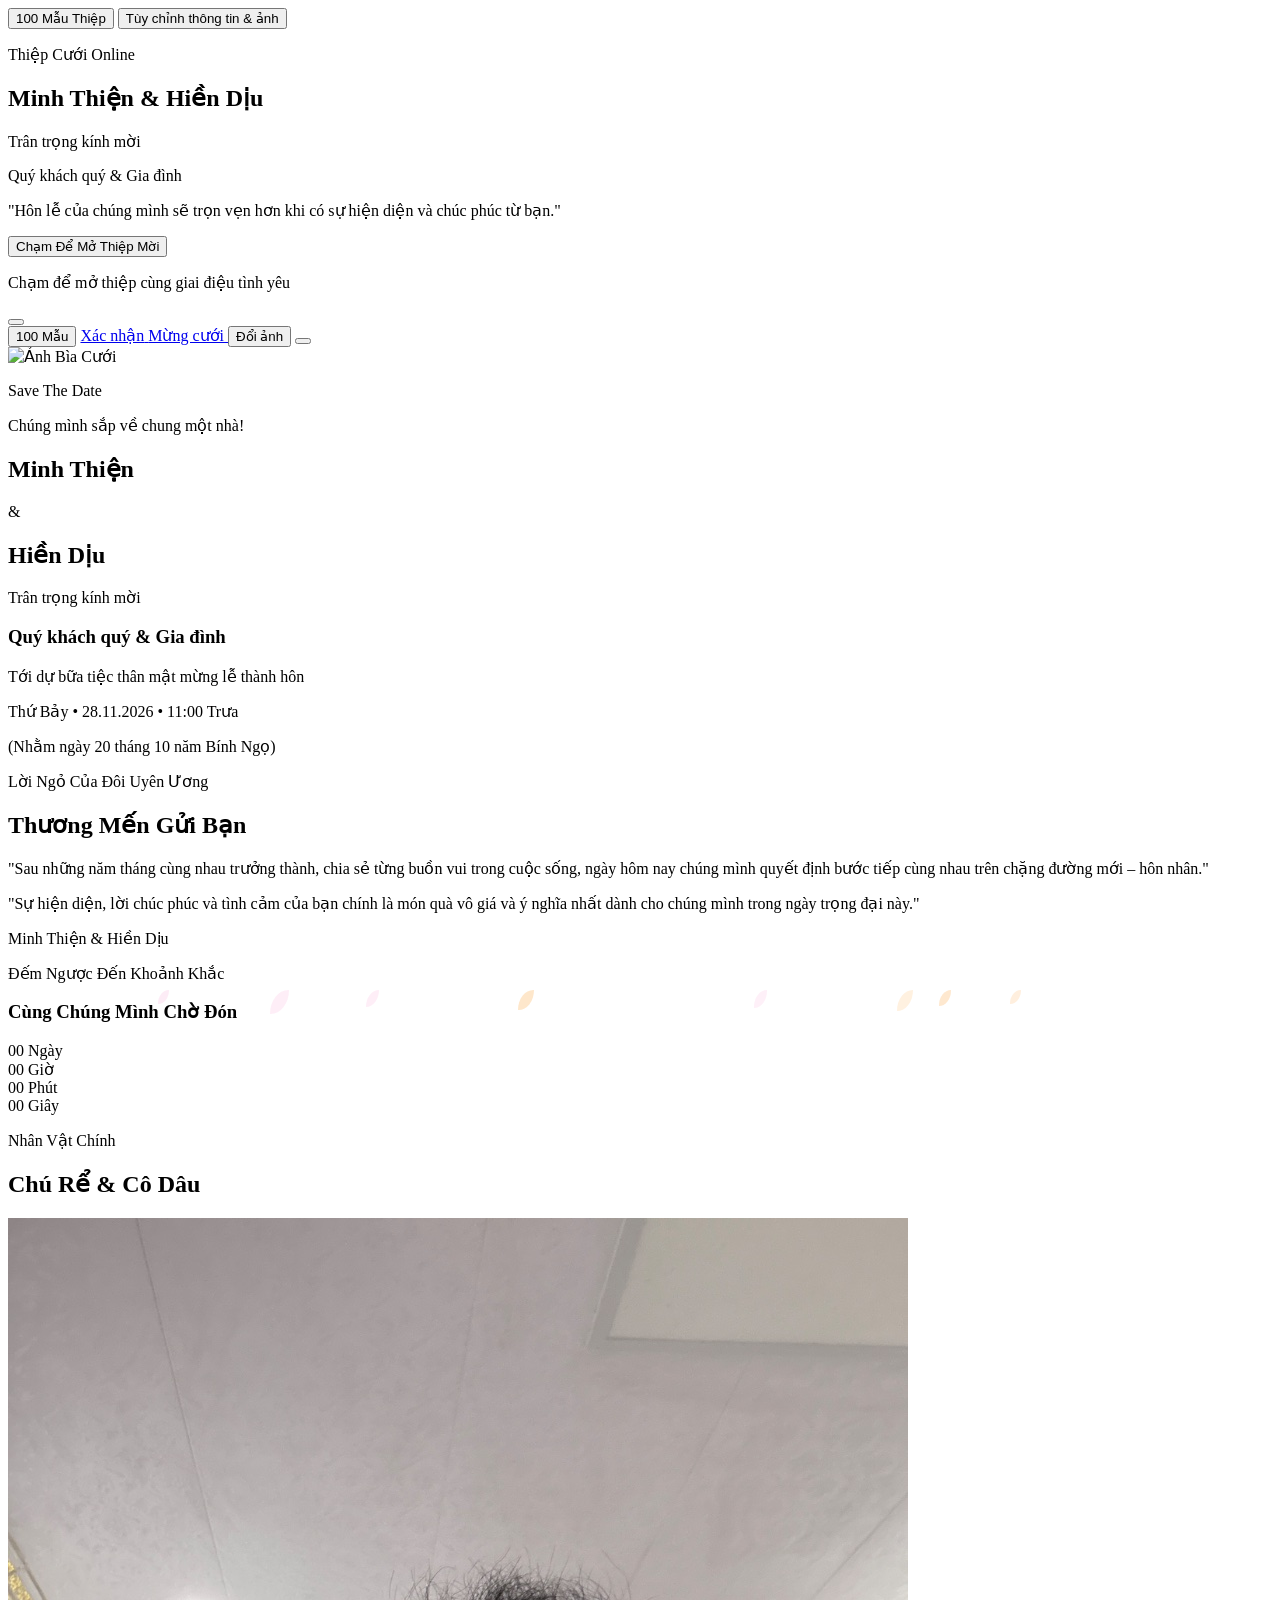
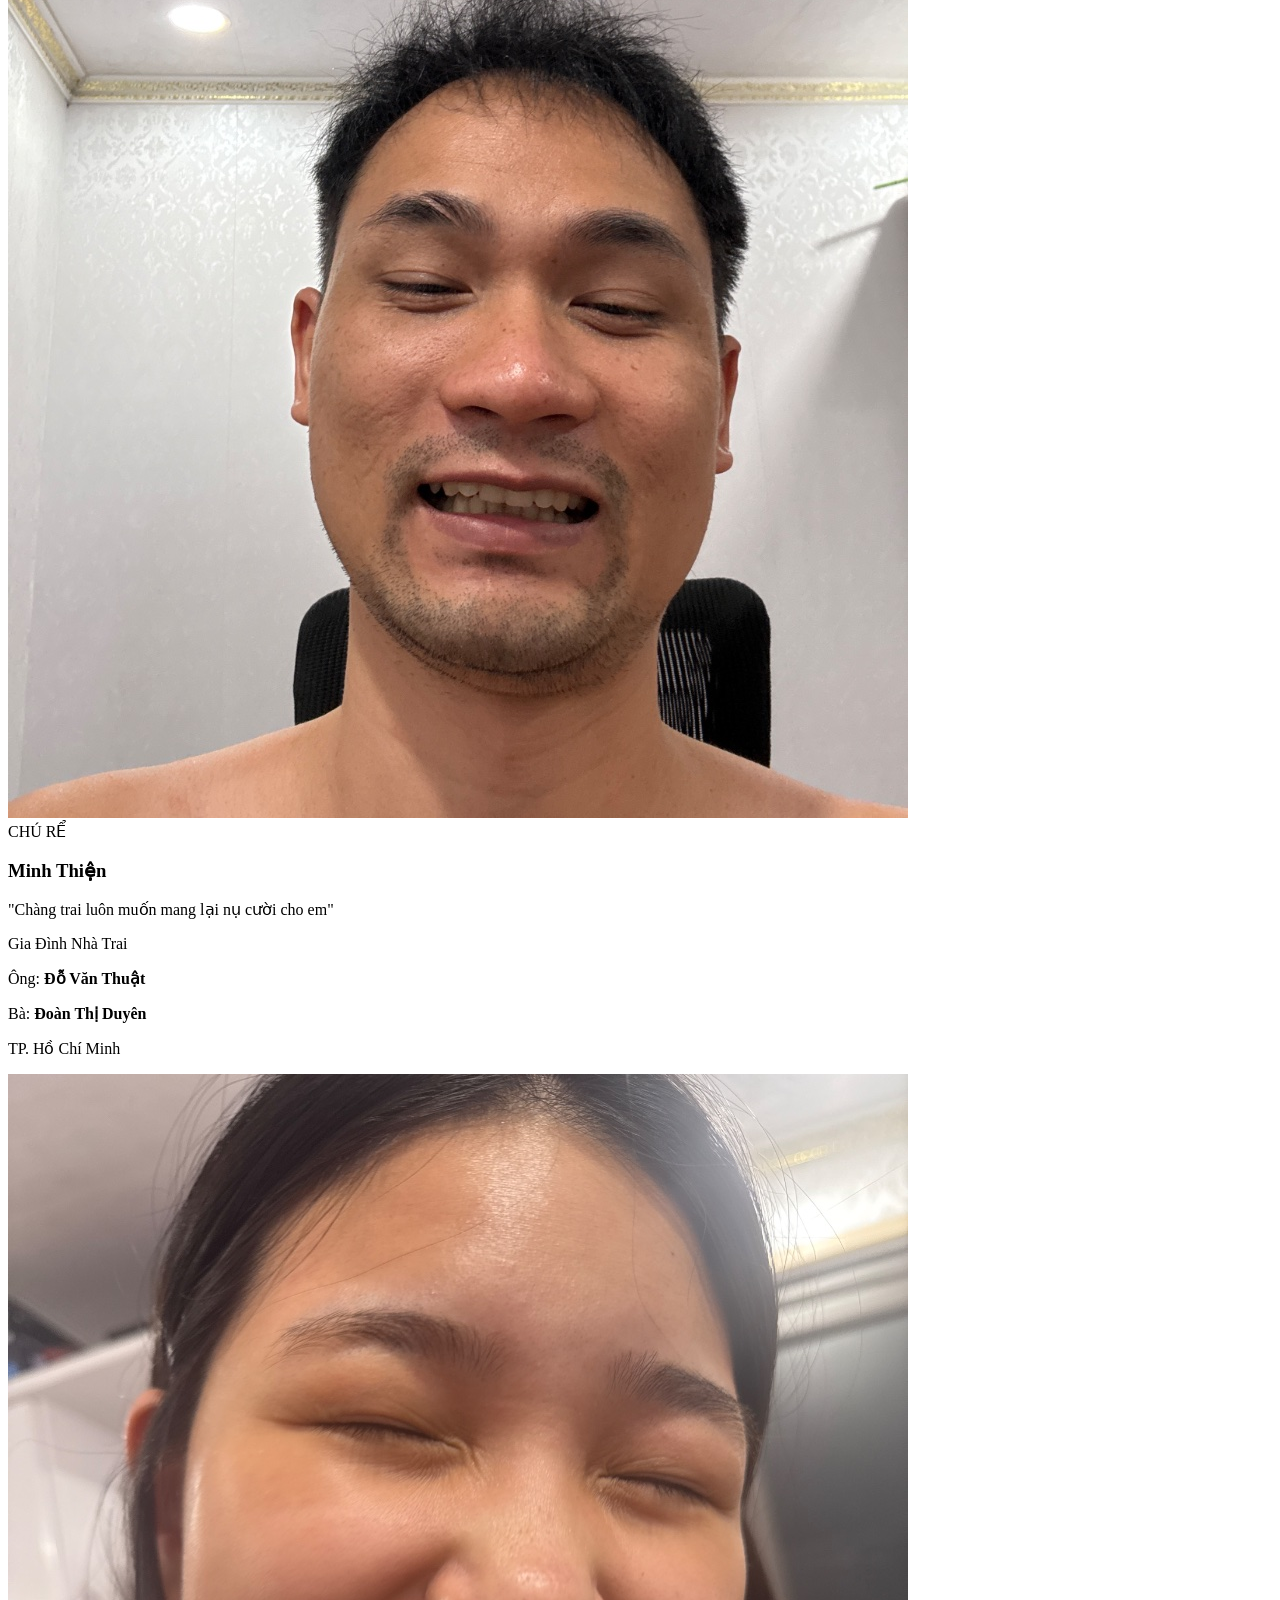
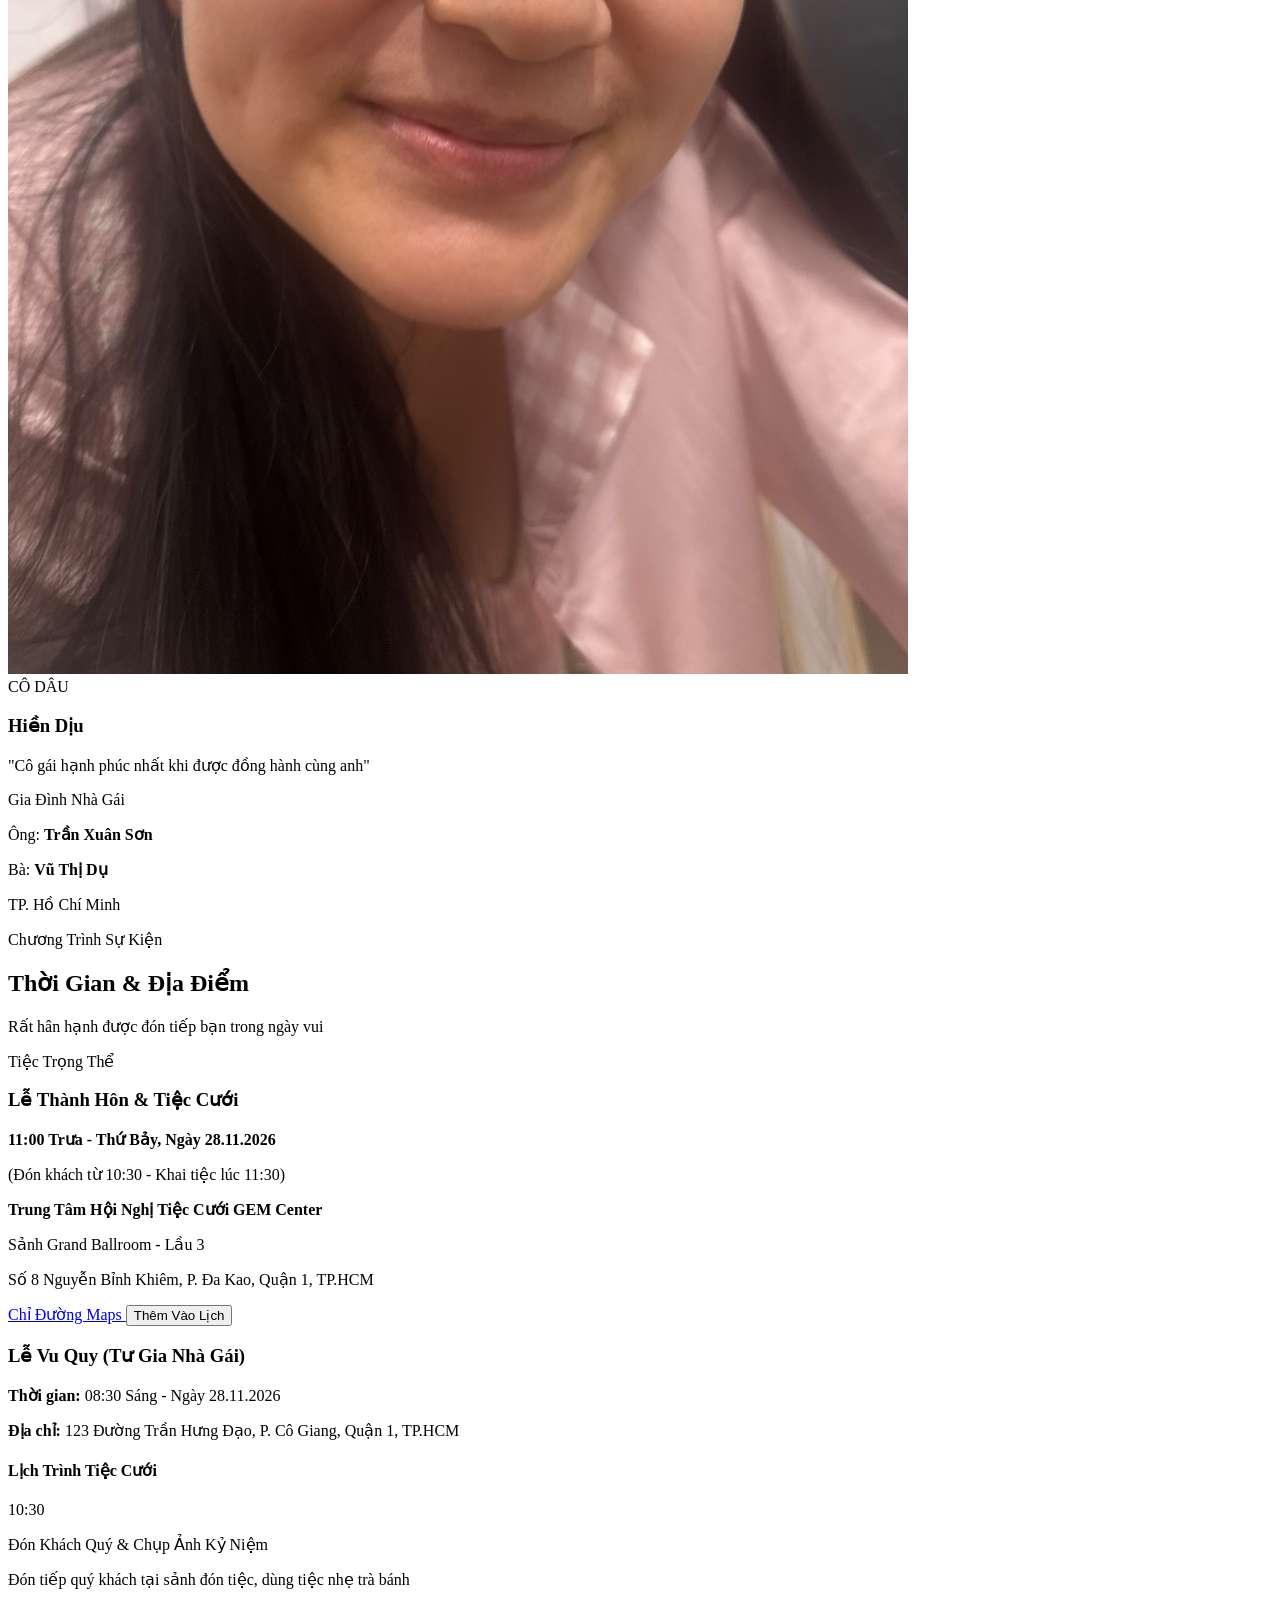
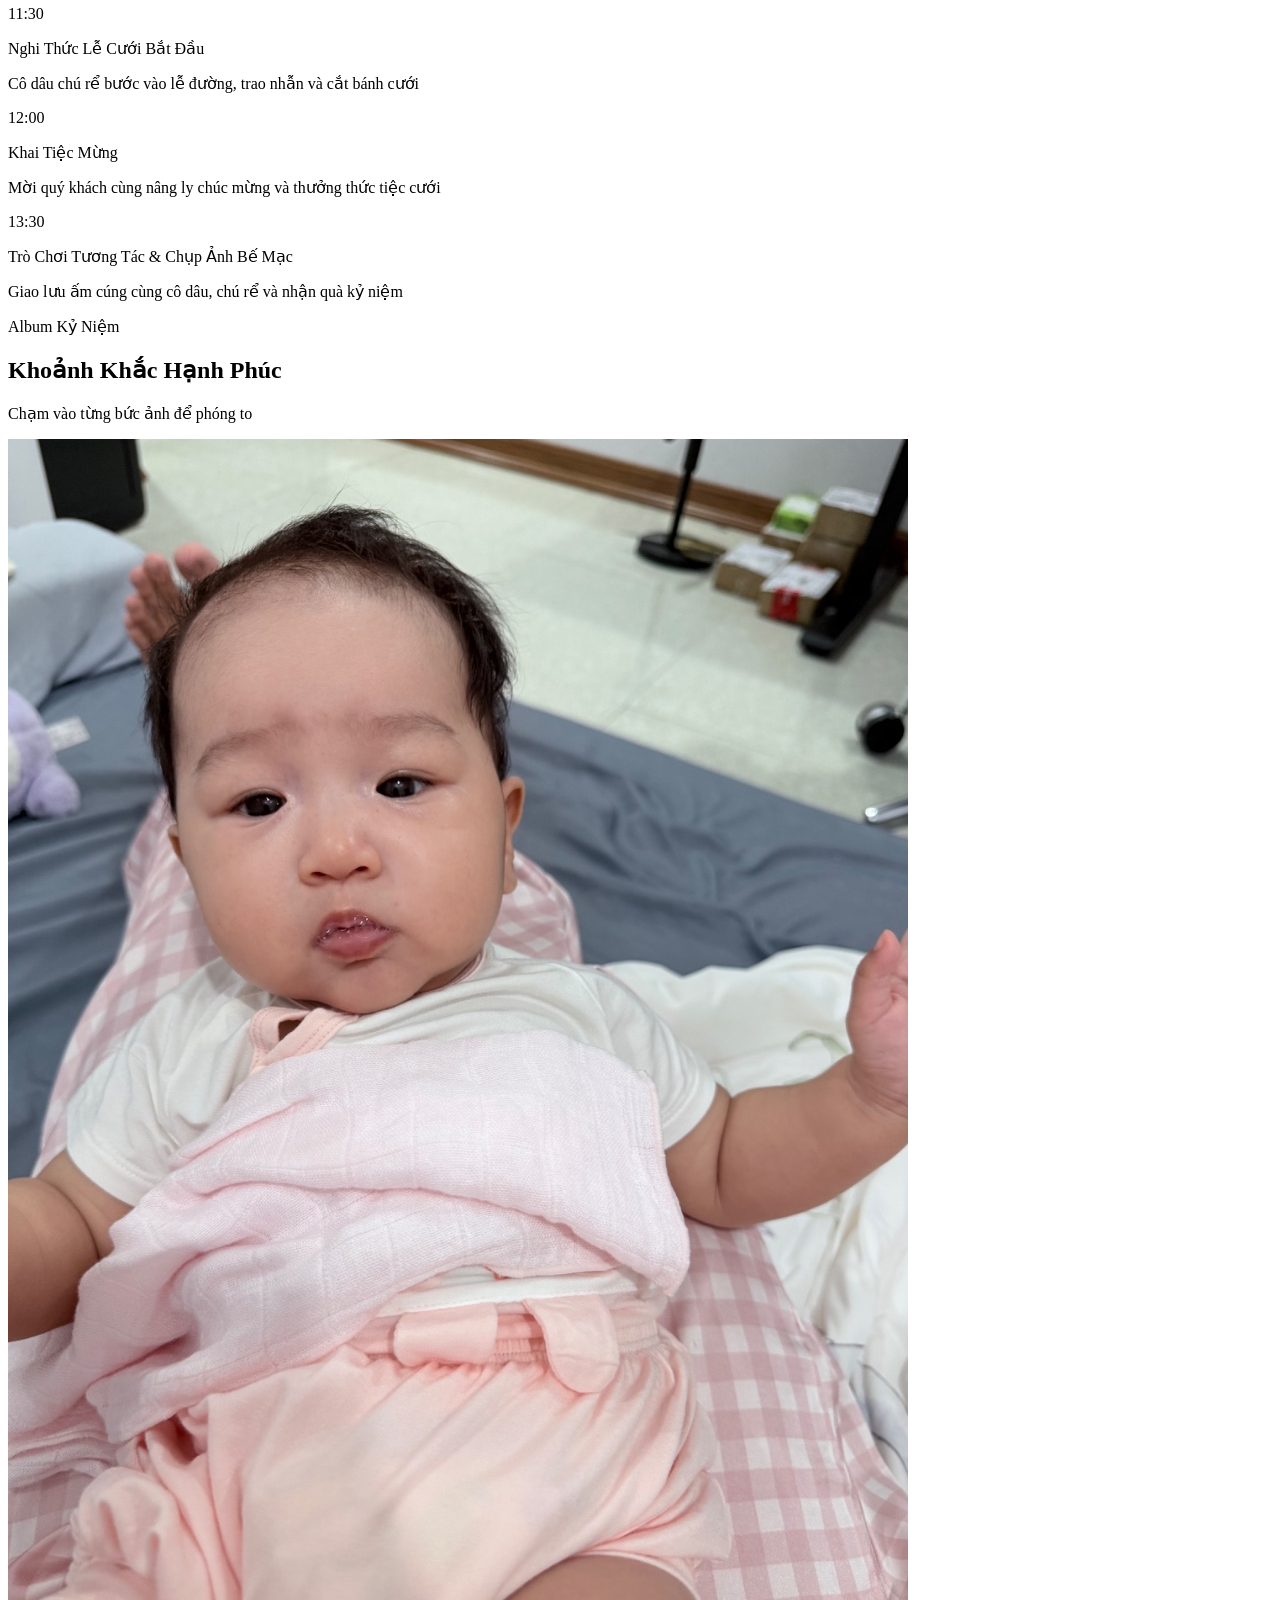
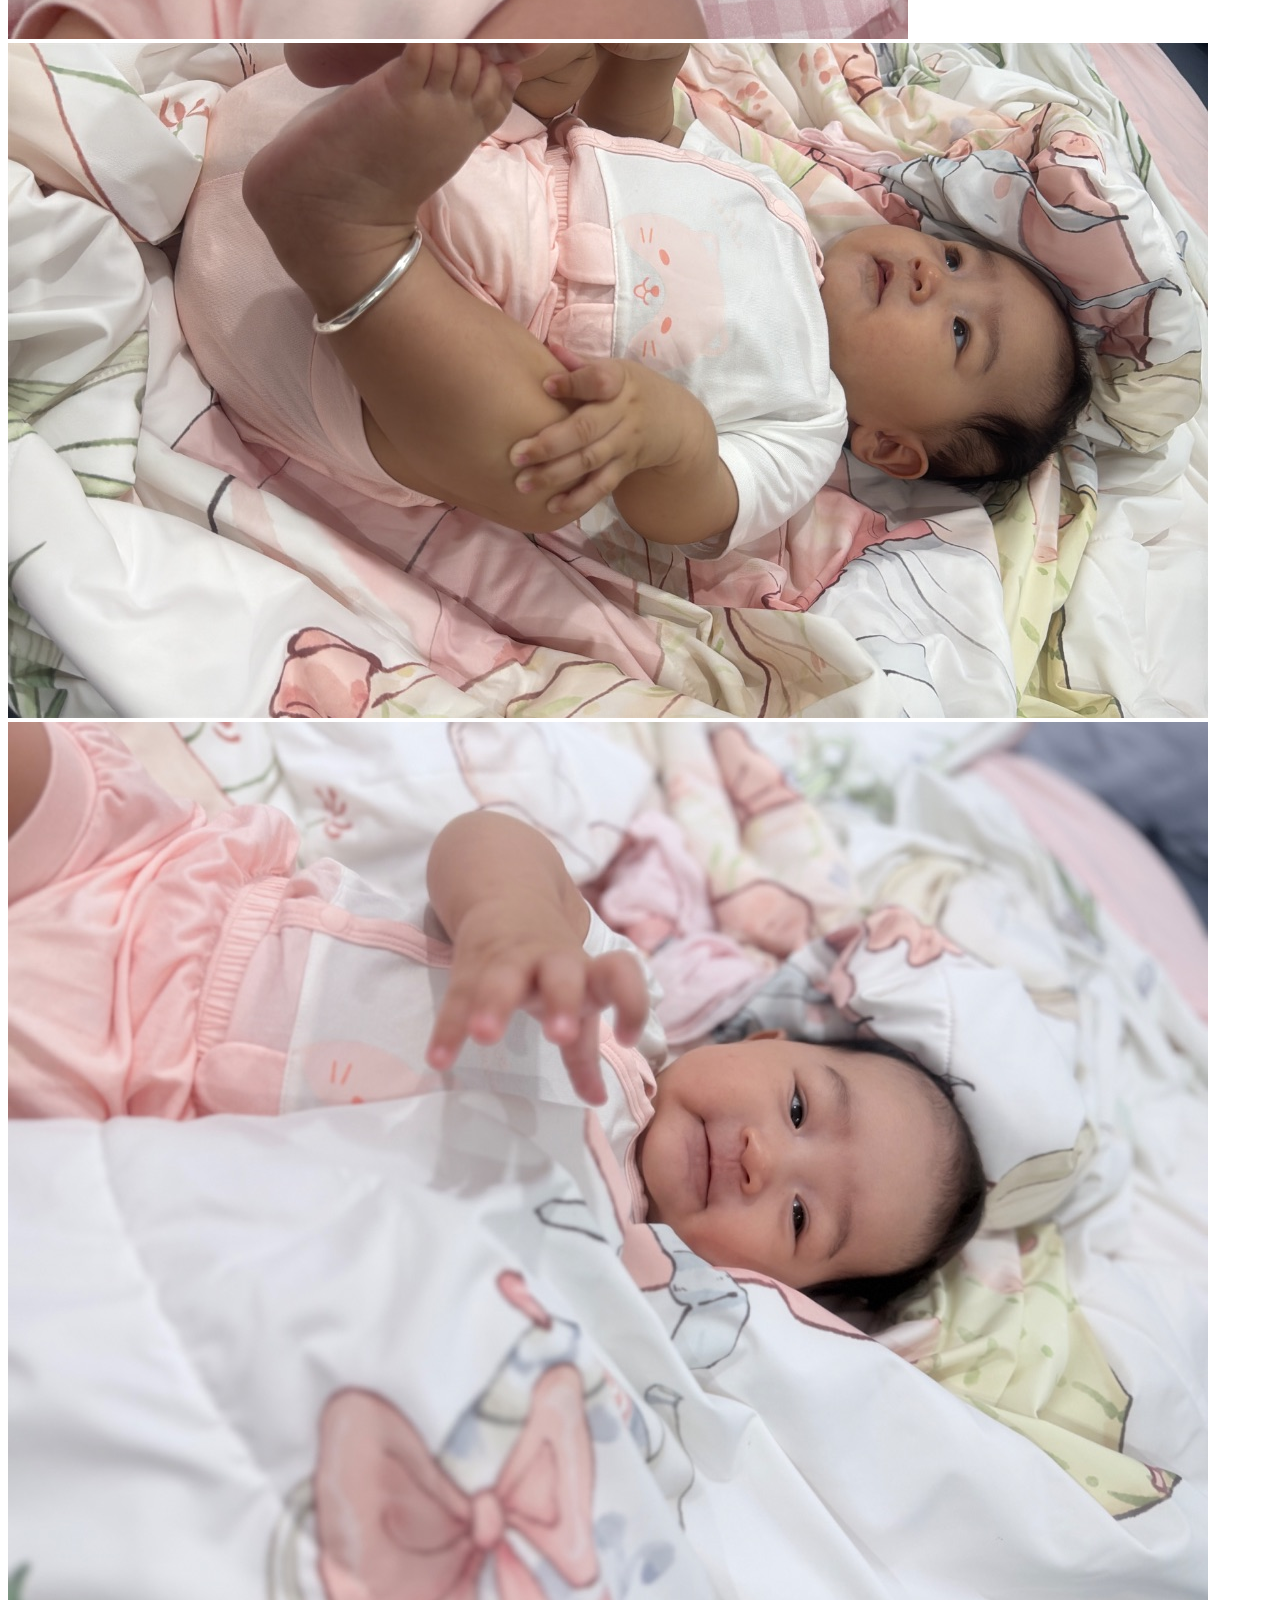
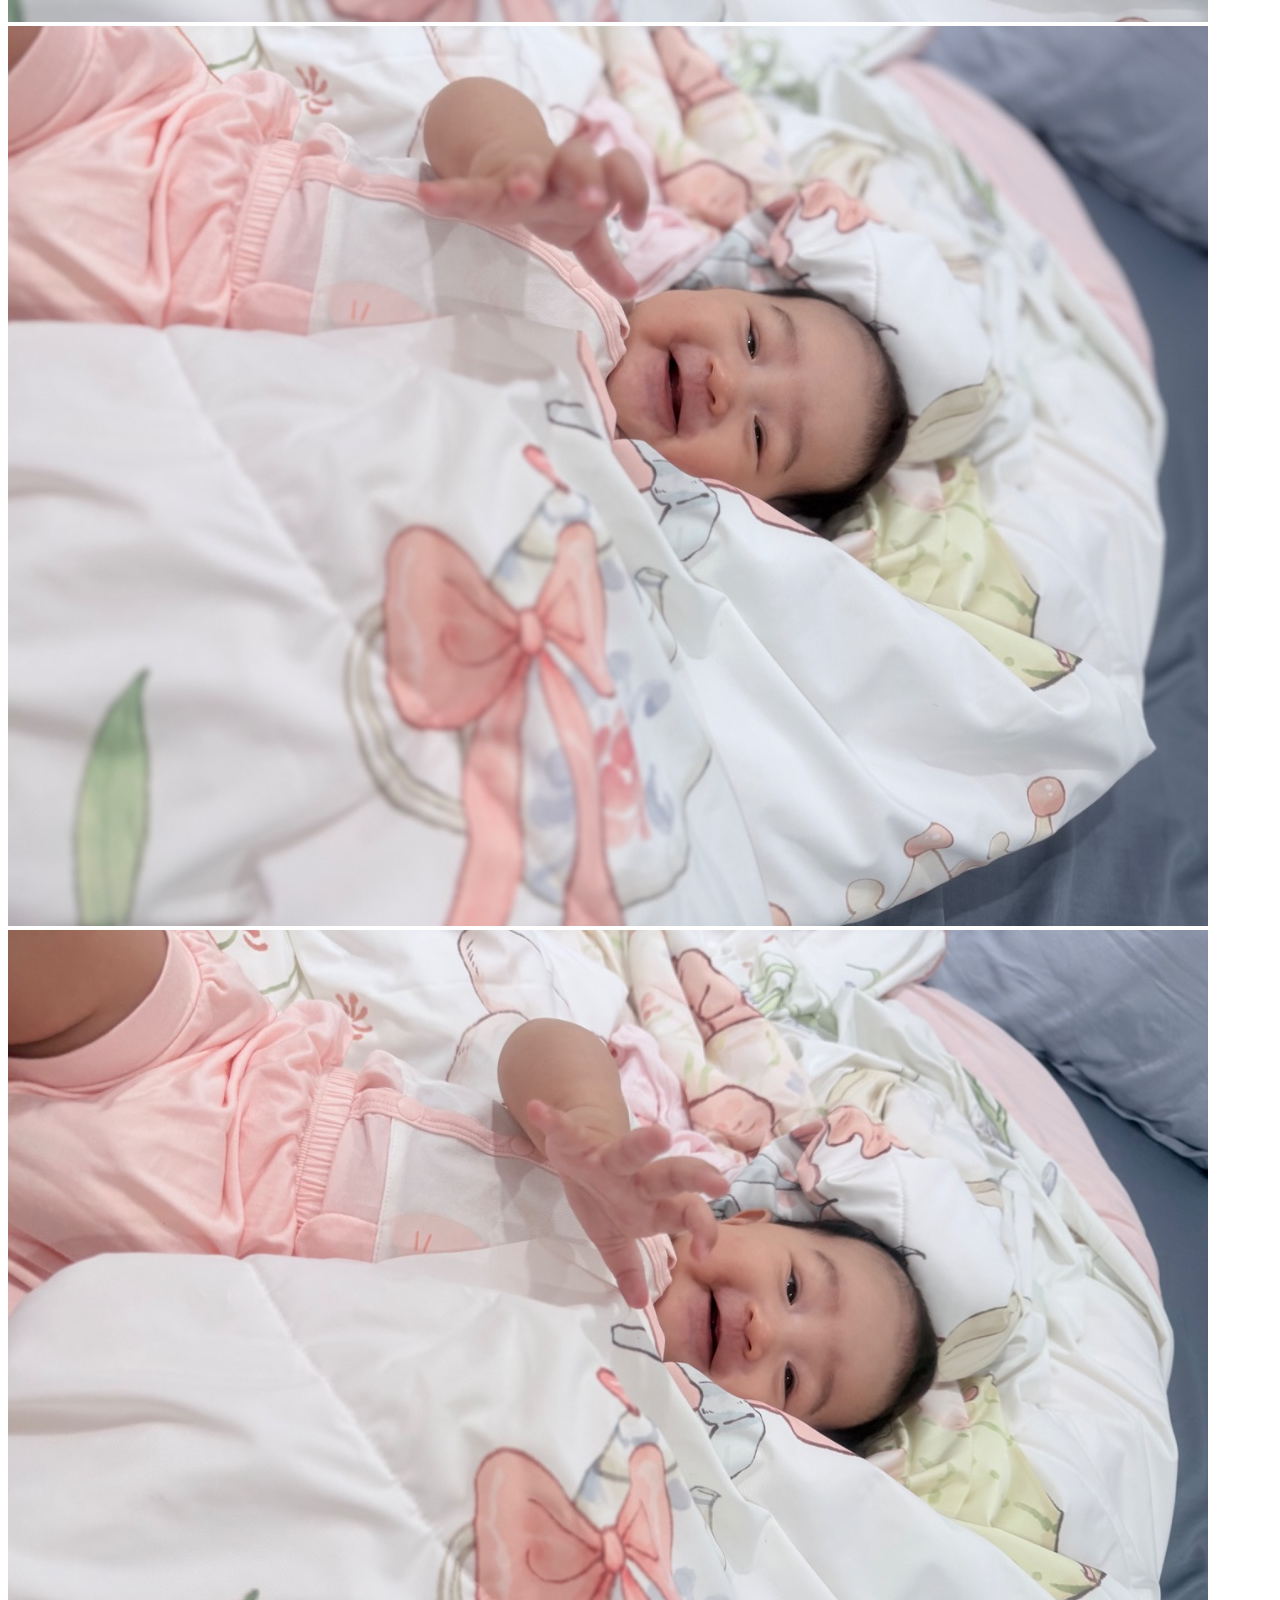
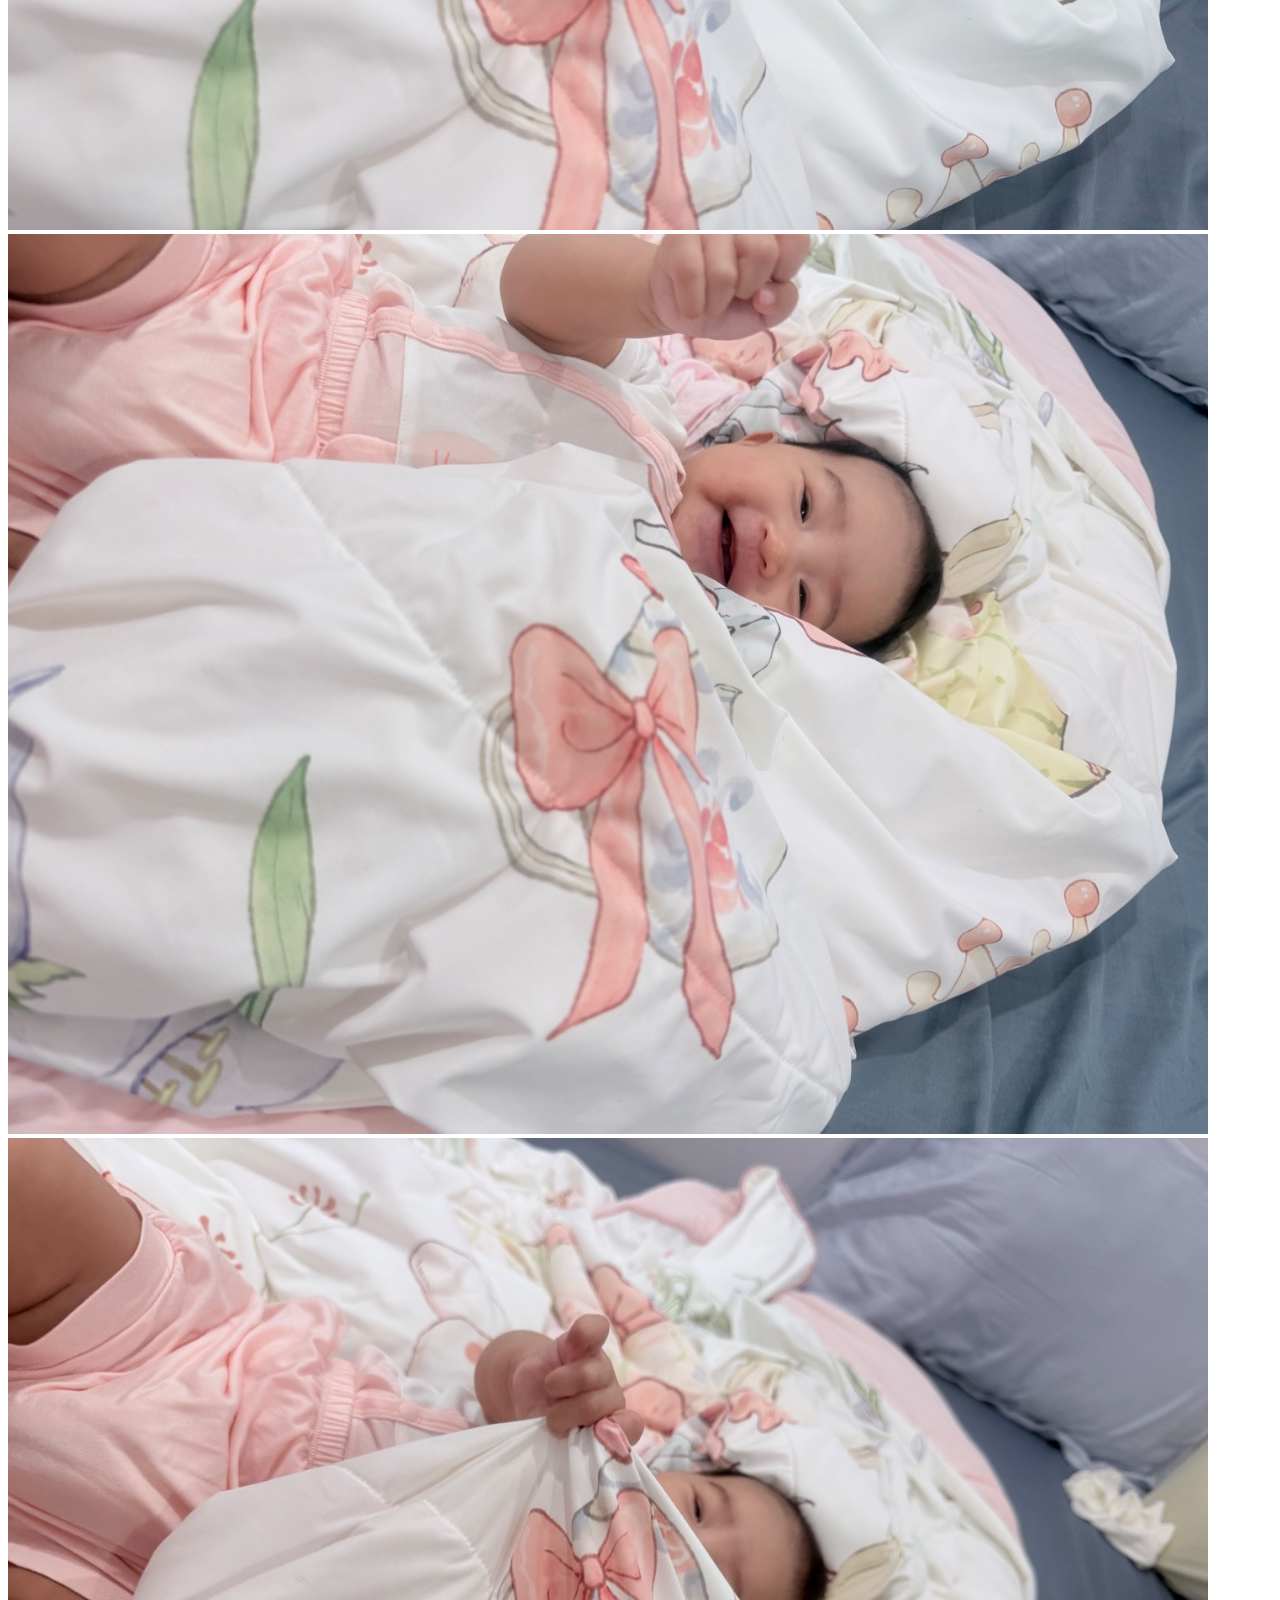
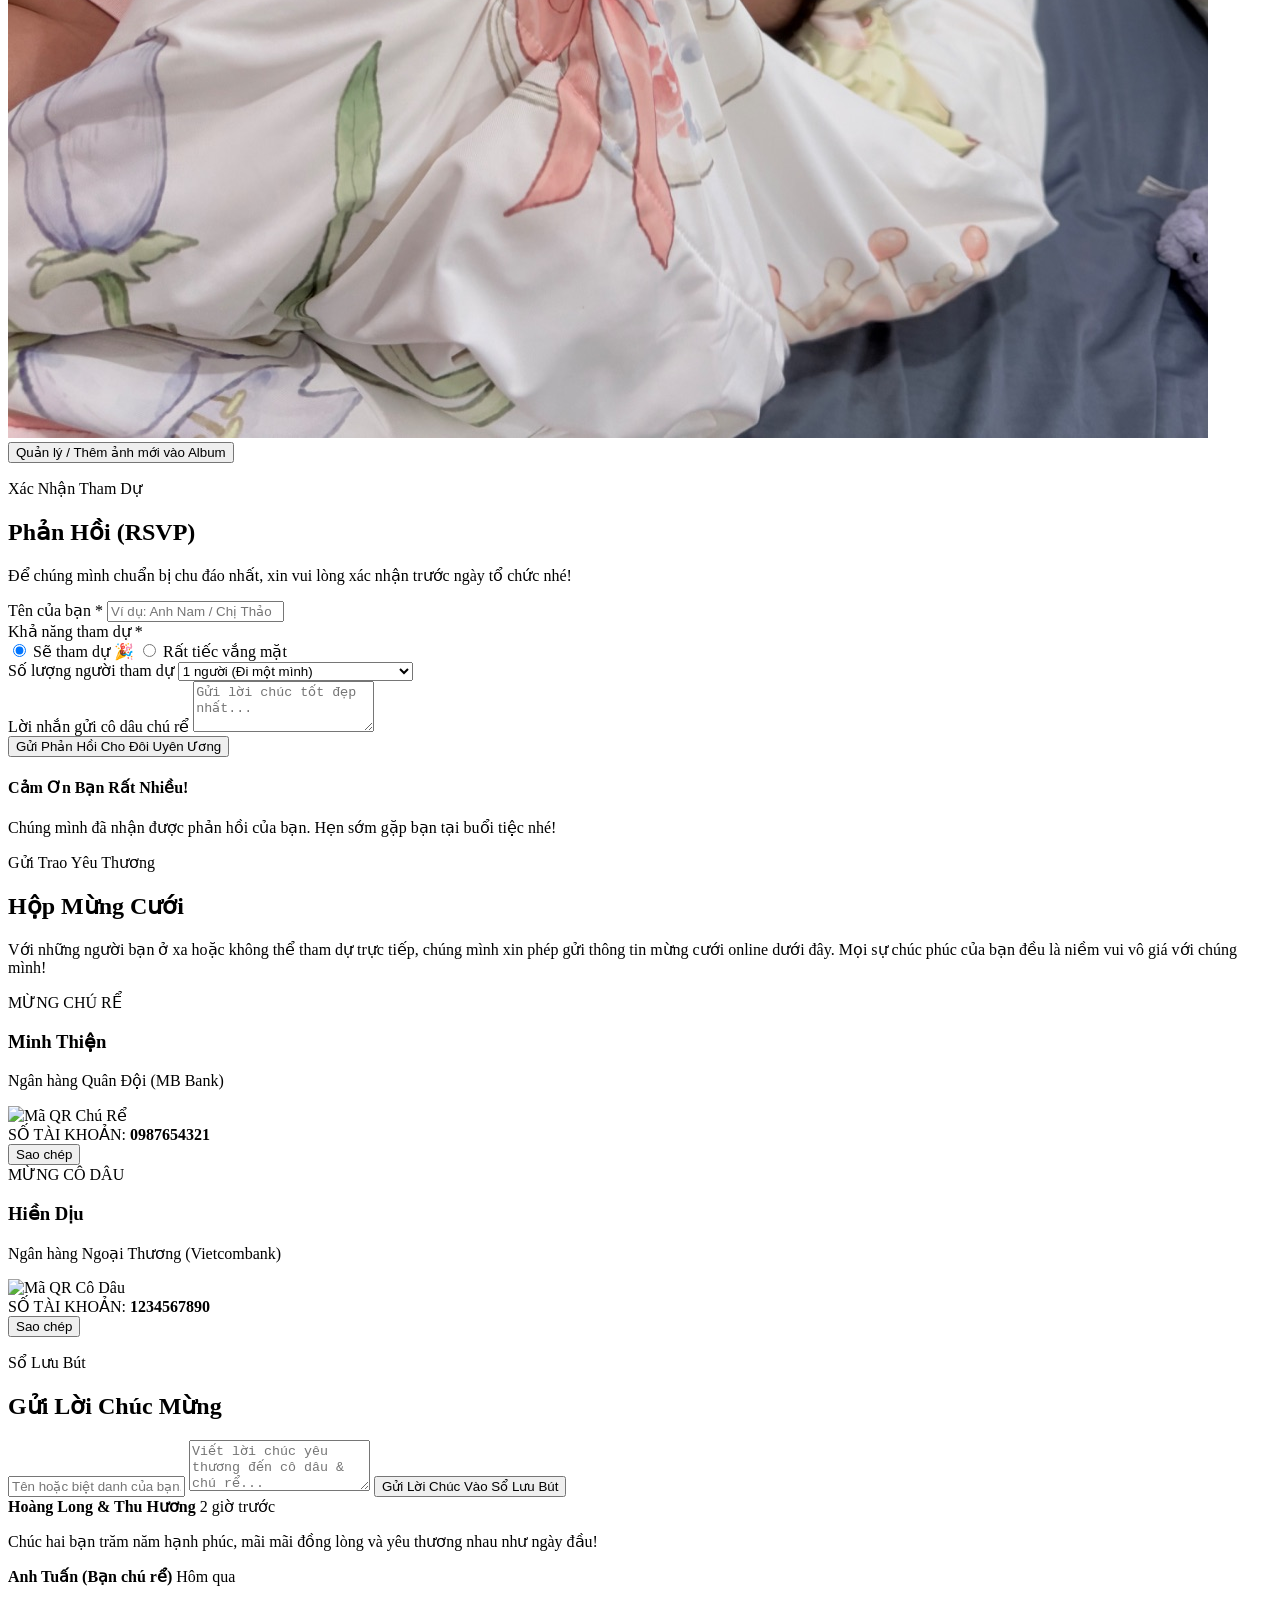
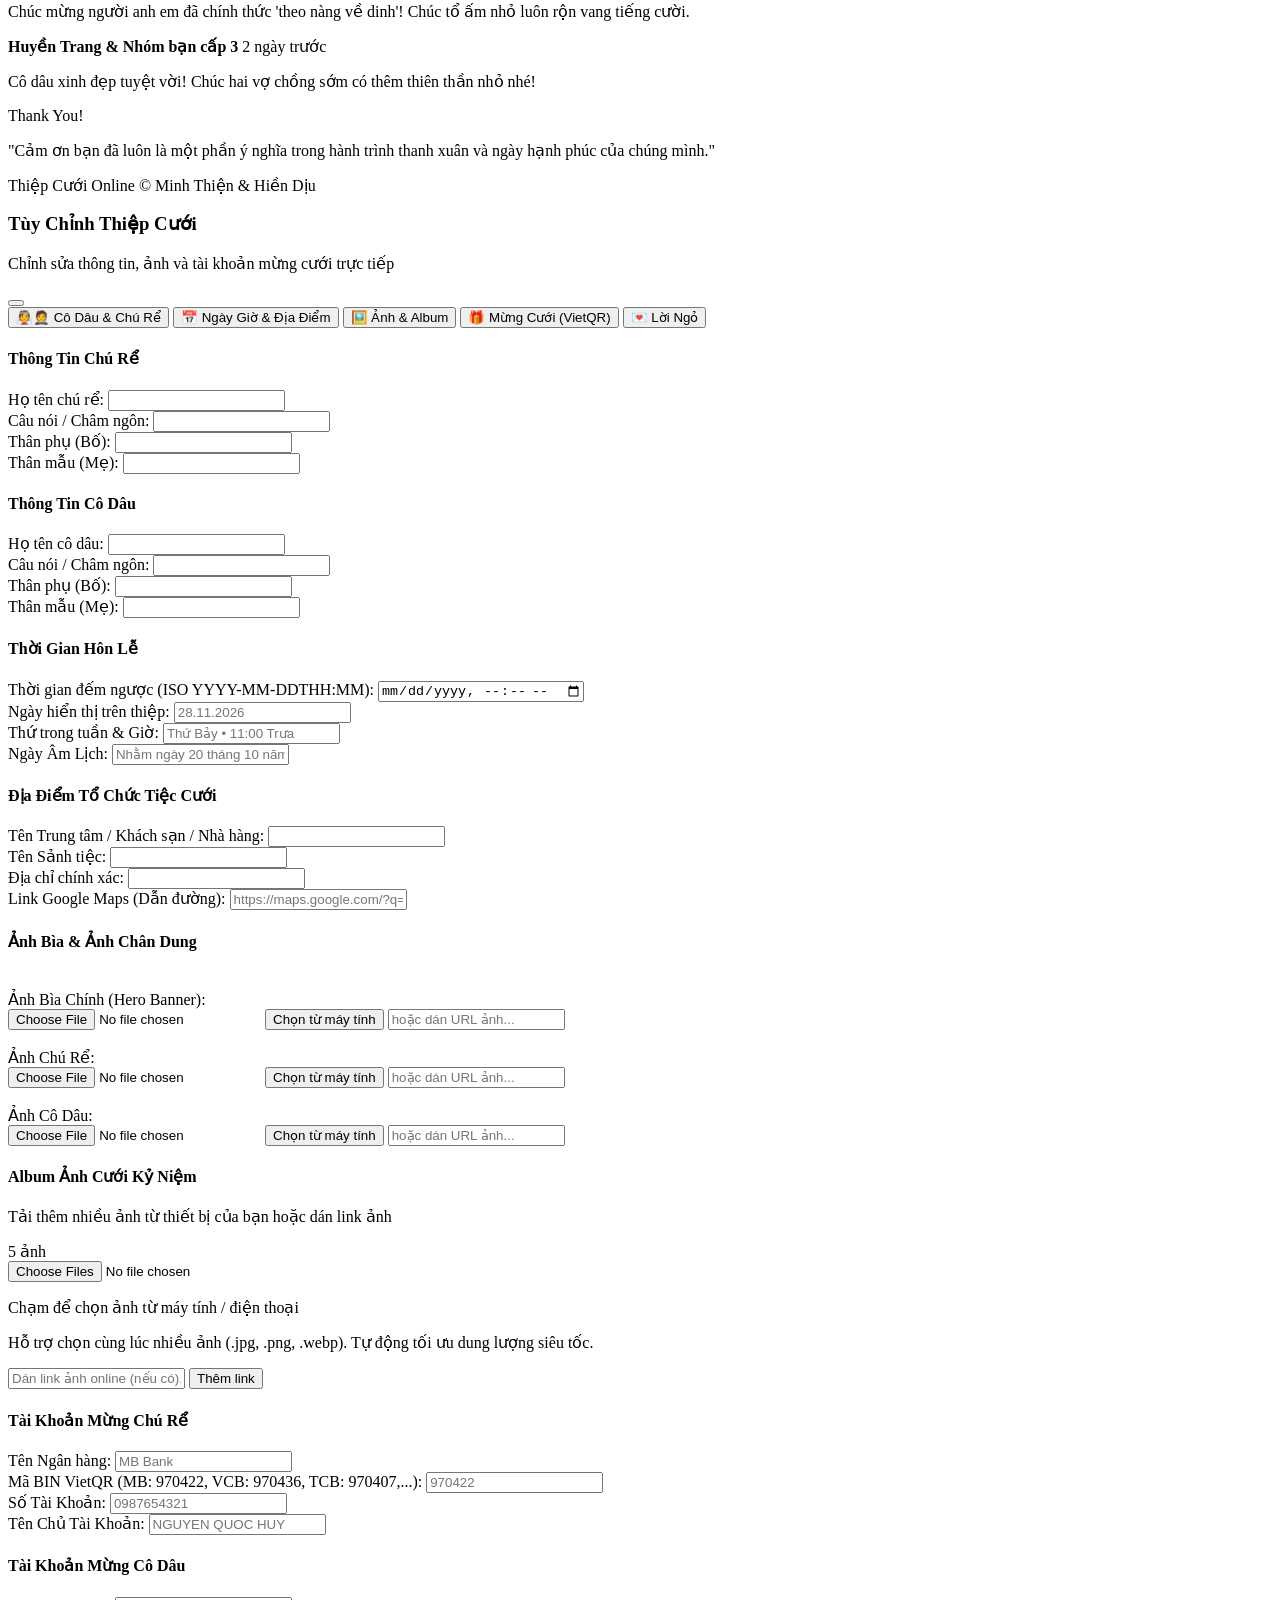
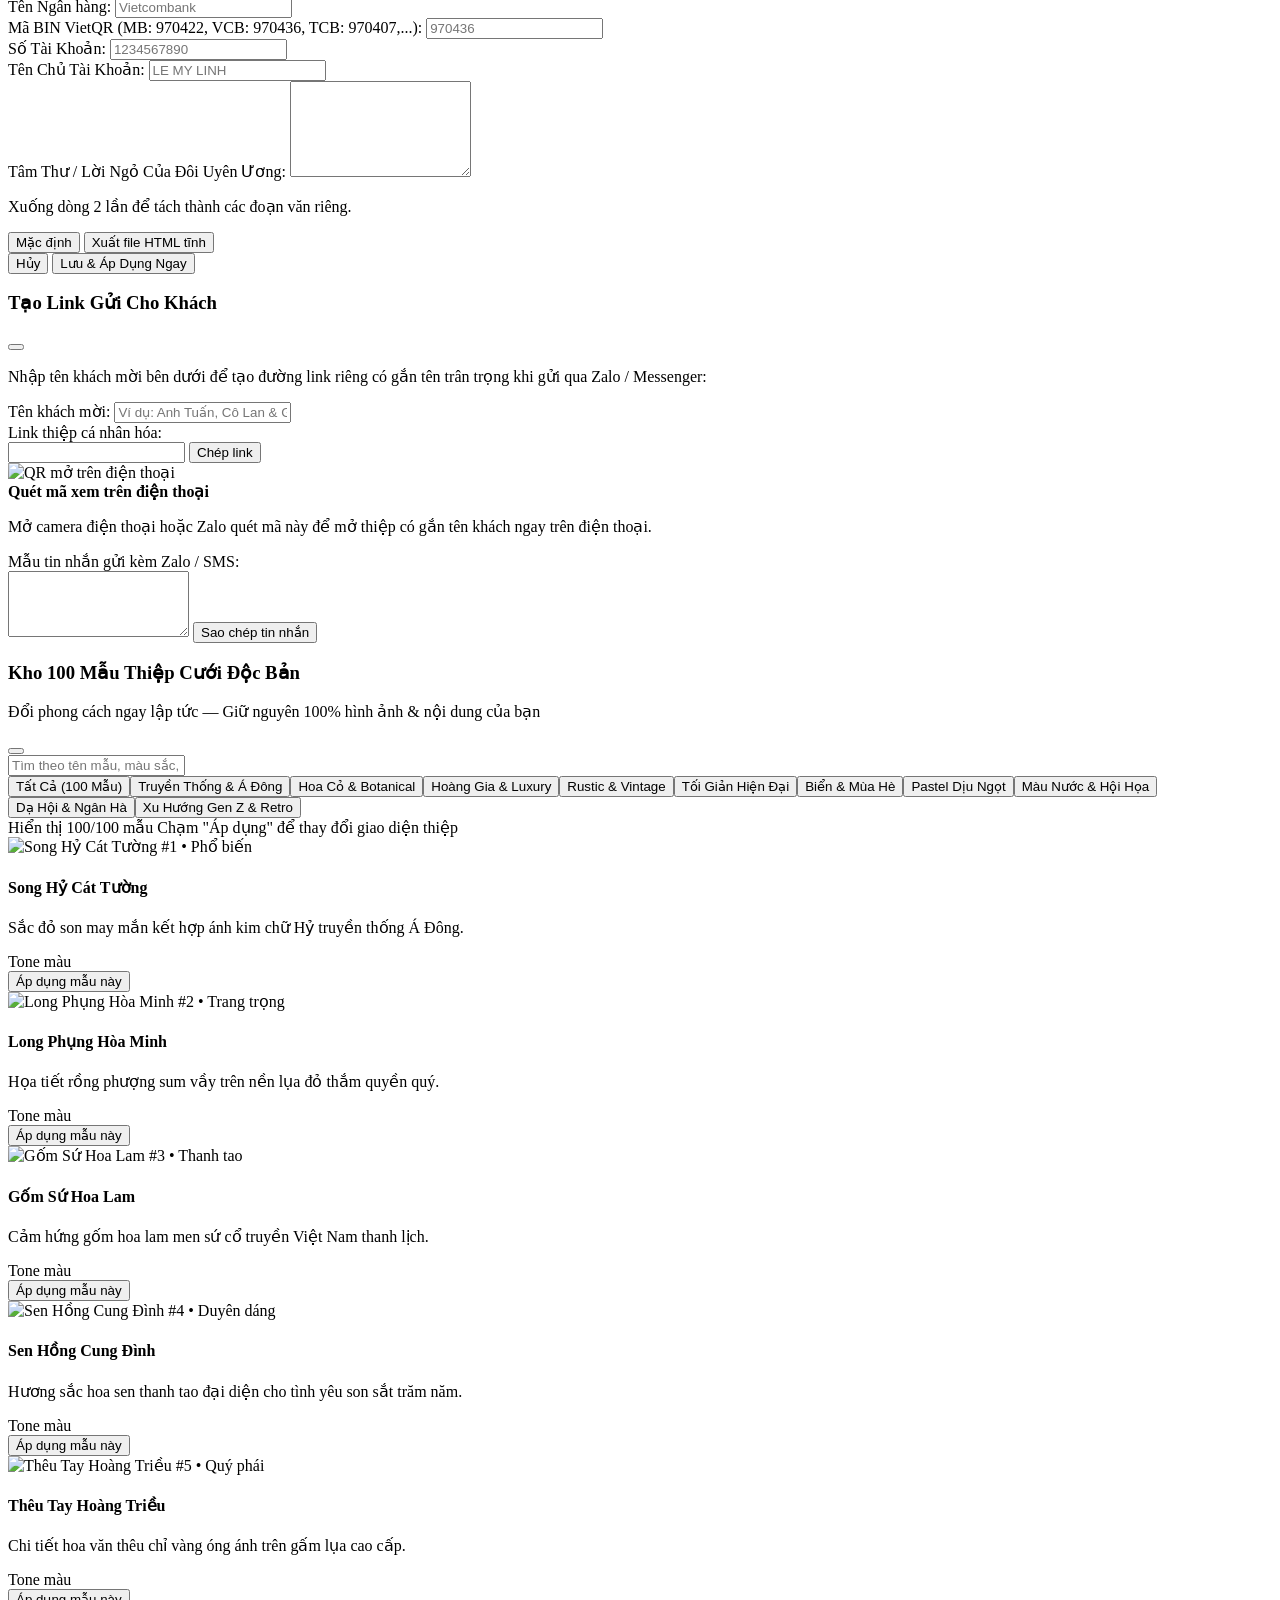
==== index.html @ dc8b57ca "feat: Kho 100 mau thiep cuoi web tuong tac tuy chinh van ban hinh anh va VietQR" ====
<!DOCTYPE html>
<html lang="vi">
<head>
  <meta charset="UTF-8">
  <meta name="viewport" content="width=device-width, initial-scale=1.0, maximum-scale=1.0, user-scalable=no">
  <title id="page-title">Thiệp Mời Cưới - Quốc Huy & Mỹ Linh</title>
  
  <!-- Open Graph Meta Tags (Hiển thị xem trước khi gửi qua Zalo / Facebook Messenger / iMessage) -->
  <meta property="og:type" content="website">
  <meta property="og:title" id="og-title" content="Thiệp Mời Cưới: Quốc Huy & Mỹ Linh 💍">
  <meta property="og:description" id="og-desc" content="Trân trọng kính mời bạn đến chung vui cùng gia đình chúng mình. Sự hiện diện của bạn là niềm vinh hạnh lớn nhất của chúng mình!">
  <meta property="og:image" id="og-img" content="https://images.unsplash.com/photo-1519741497674-611481863552?auto=format&fit=crop&w=1200&q=80">
  <meta name="theme-color" content="#b97a57">

  <!-- Google Fonts: Playfair Display + Alex Brush + Be Vietnam Pro -->
  <link rel="preconnect" href="https://fonts.googleapis.com">
  <link rel="preconnect" href="https://fonts.gstatic.com" crossorigin>
  <link href="https://fonts.googleapis.com/css2?family=Alex+Brush&family=Be+Vietnam+Pro:wght@300;400;500;600;700&family=Playfair+Display:ital,wght@0,400;0,600;0,700;1,400;1,600&display=swap" rel="stylesheet">
  
  <!-- Tailwind CSS CDN -->
  <script src="https://cdn.tailwindcss.com"></script>
  <!-- Lucide Icons -->
  <script src="https://unpkg.com/lucide@latest"></script>
  <!-- Canvas Confetti -->
  <script src="https://cdn.jsdelivr.net/npm/canvas-confetti@1.6.0/dist/confetti.browser.min.js"></script>

  <!-- Custom CSS -->
  <link rel="stylesheet" href="style.css">

  <!-- Kho 100 Mẫu Thiệp Cưới -->
  <script src="templates.js"></script>

  <script>
    tailwind.config = {
      theme: {
        extend: {
          colors: {
            wedding: {
              cream: '#FAF7F2',
              rose: '#EBD8D0',
              accent: '#B87D65',
              dark: '#3A2E2B',
              gold: '#D4AF37',
              goldLight: '#F5E7B2',
              sand: '#F3ECE3'
            }
          },
          fontFamily: {
            sans: ['"Be Vietnam Pro"', 'sans-serif'],
            serif: ['"Playfair Display"', 'serif'],
            script: ['"Alex Brush"', 'cursive'],
          }
        }
      }
    }
  </script>
</head>
<body class="bg-wedding-cream text-wedding-dark font-sans antialiased overflow-x-hidden selection:bg-wedding-rose selection:text-wedding-dark">

  <!-- ==================== HIỆU ỨNG CÁNH HOA RƠI ==================== -->
  <div id="petals-container" class="fixed inset-0 pointer-events-none z-30 overflow-hidden"></div>

  <!-- ==================== NÚT BẬT KHO 100 MẪU THIỆP & TÙY CHỈNH GÓC TRÊN ==================== -->
  <button onclick="openTemplateModal()" 
          class="fixed top-4 left-4 z-40 px-3.5 py-2 rounded-full bg-white/90 backdrop-blur-md border border-wedding-accent/40 text-wedding-dark shadow-xl text-xs font-semibold hover:bg-stone-900 hover:text-white transition-all flex items-center gap-1.5 active:scale-95 group">
    <i data-lucide="palette" class="w-4 h-4 text-wedding-accent group-hover:text-white transition"></i>
    <span>100 Mẫu Thiệp</span>
  </button>

  <button onclick="openConfigModal()" 
          class="fixed top-4 right-4 z-40 px-3.5 py-2 rounded-full bg-white/90 backdrop-blur-md border border-wedding-accent/40 text-wedding-dark shadow-xl text-xs font-semibold hover:bg-stone-900 hover:text-white transition-all flex items-center gap-1.5 active:scale-95 group">
    <i data-lucide="sliders" class="w-4 h-4 text-wedding-accent group-hover:text-white transition"></i>
    <span>Tùy chỉnh thông tin & ảnh</span>
  </button>

  <!-- ==================== PHẦN MỞ ĐẦU: BÌ THƯ MỜI CƯỚI ==================== -->
  <div id="envelope-overlay" class="fixed inset-0 z-50 flex items-center justify-center bg-stone-900/80 backdrop-blur-md px-4 transition-all duration-700">
    <div class="relative w-full max-w-md bg-[#FAF7F2] rounded-3xl p-8 shadow-2xl text-center border border-wedding-rose/60 overflow-hidden transform transition-all duration-500 hover:scale-[1.01]">
      <div class="absolute -top-10 -right-10 w-36 h-36 bg-wedding-rose/30 rounded-full blur-2xl"></div>
      <div class="absolute -bottom-10 -left-10 w-36 h-36 bg-wedding-gold/20 rounded-full blur-2xl"></div>
      
      <div class="relative z-10 flex flex-col items-center">
        <div class="w-16 h-16 rounded-full bg-gradient-to-br from-wedding-gold to-wedding-accent flex items-center justify-center text-white shadow-lg shadow-wedding-gold/30 mb-4 animate-pulse">
          <i data-lucide="heart" class="w-8 h-8 fill-white"></i>
        </div>

        <p class="text-xs uppercase tracking-[0.25em] text-wedding-accent font-semibold mb-1">Thiệp Cưới Online</p>
        <h2 id="envelope-couple-names" class="font-script text-4xl sm:text-5xl text-wedding-dark mb-3">Quốc Huy & Mỹ Linh</h2>

        <!-- Lời mời cá nhân hóa -->
        <div class="w-full bg-white/80 border border-wedding-accent/30 rounded-2xl py-3 px-4 my-4 shadow-sm">
          <p class="text-xs text-stone-500 uppercase tracking-wider mb-1">Trân trọng kính mời</p>
          <p id="guest-name-preview" class="text-xl font-bold text-wedding-accent font-serif">Quý khách quý & Gia đình</p>
        </div>

        <p class="text-stone-600 text-sm italic mb-6 leading-relaxed">
          "Hôn lễ của chúng mình sẽ trọn vẹn hơn khi có sự hiện diện và chúc phúc từ bạn."
        </p>

        <!-- Nút bấm mở thiệp -->
        <button id="open-envelope-btn" class="w-full py-3.5 px-6 rounded-full bg-gradient-to-r from-wedding-accent to-stone-700 text-white font-medium text-base tracking-wide shadow-lg shadow-wedding-accent/30 hover:opacity-95 active:scale-95 transition-all flex items-center justify-center gap-2 group">
          <span>Chạm Để Mở Thiệp Mời</span>
          <i data-lucide="mail-open" class="w-5 h-5 group-hover:translate-x-1 transition-transform"></i>
        </button>

        <p class="text-[11px] text-stone-400 mt-4 flex items-center gap-1">
          <i data-lucide="volume-2" class="w-3.5 h-3.5"></i>
          Chạm để mở thiệp cùng giai điệu tình yêu
        </p>
      </div>
    </div>
  </div>

  <!-- ==================== FLOATING MUSIC BUTTON ==================== -->
  <button id="music-btn" class="fixed bottom-6 right-6 z-40 w-12 h-12 rounded-full bg-white/90 backdrop-blur border border-wedding-accent/40 shadow-xl flex items-center justify-center text-wedding-accent hover:scale-110 active:scale-95 transition-all duration-300" title="Bật/Tắt nhạc nền">
    <div id="vinyl-disc" class="w-7 h-7 rounded-full border-2 border-wedding-accent flex items-center justify-center">
      <i data-lucide="music" class="w-4 h-4"></i>
    </div>
  </button>
  <audio id="wedding-audio" loop preload="auto">
    <source src="https://assets.mixkit.co/music/preview/mixkit-wedding-waltz-102.mp3" type="audio/mp3">
  </audio>

  <!-- ==================== FLOATING BOTTOM TOOLBAR ==================== -->
  <div class="fixed bottom-6 left-1/2 -translate-x-1/2 z-40 flex items-center gap-1.5 sm:gap-2 bg-white/95 backdrop-blur-md border border-wedding-accent/20 px-3 py-1.5 rounded-full shadow-2xl max-w-[96vw]">
    <button onclick="openTemplateModal()" class="flex items-center gap-1 px-3 py-1.5 text-xs font-semibold rounded-full bg-gradient-to-r from-wedding-accent to-stone-800 text-white shadow-sm hover:opacity-95 transition" title="Chọn mẫu trong 100 mẫu thiệp">
      <i data-lucide="palette" class="w-3.5 h-3.5"></i>
      <span>100 Mẫu</span>
    </button>
    <a href="#rsvp" class="flex items-center gap-1.5 px-3 py-1.5 text-xs font-semibold rounded-full bg-wedding-cream text-stone-800 hover:bg-stone-100 transition">
      <i data-lucide="check-circle-2" class="w-3.5 h-3.5 text-wedding-accent"></i>
      <span>Xác nhận</span>
    </a>
    <a href="#gift" class="flex items-center gap-1.5 px-3 py-1.5 text-xs font-semibold rounded-full bg-wedding-cream text-wedding-accent hover:bg-wedding-rose/40 transition">
      <i data-lucide="gift" class="w-3.5 h-3.5"></i>
      <span>Mừng cưới</span>
    </a>
    <button onclick="openConfigModal('tab-photos')" class="flex items-center gap-1.5 px-3 py-1.5 text-xs font-semibold rounded-full bg-wedding-cream text-stone-700 hover:text-wedding-accent hover:bg-stone-100 transition" title="Tải ảnh của bạn">
      <i data-lucide="image-plus" class="w-3.5 h-3.5 text-wedding-accent"></i>
      <span>Đổi ảnh</span>
    </button>
    <button id="btn-share-modal" class="p-2 text-stone-500 hover:text-wedding-accent rounded-full transition" title="Tạo link gửi khách riêng">
      <i data-lucide="share-2" class="w-4 h-4"></i>
    </button>
  </div>

  <!-- ==================== MAIN INVITATION WRAPPER ==================== -->
  <div id="main-invitation-wrapper" class="max-w-xl mx-auto min-h-screen bg-wedding-cream shadow-2xl relative pb-28 border-x border-stone-200/40 transition-all duration-500">

    <!-- HERO SECTION -->
    <header class="relative min-h-[92vh] flex flex-col justify-between text-center px-6 pt-12 pb-16 overflow-hidden">
      <!-- Background Image with Gradient Overlay -->
      <div class="absolute inset-0 z-0">
        <img id="hero-img" 
             src="https://images.unsplash.com/photo-1519741497674-611481863552?auto=format&fit=crop&w=1200&q=80" 
             alt="Ảnh Bìa Cưới" 
             class="w-full h-full object-cover object-center filter brightness-[0.88] scale-105 animate-subtle-zoom">
        <div class="absolute inset-0 bg-gradient-to-b from-stone-900/60 via-stone-900/20 to-wedding-cream"></div>
      </div>

      <!-- Top Text -->
      <div class="relative z-10 text-white space-y-2">
        <p class="text-xs uppercase tracking-[0.3em] font-light text-wedding-rose">Save The Date</p>
        <div class="w-12 h-[1px] bg-wedding-rose/70 mx-auto"></div>
        <p class="text-sm font-serif italic text-stone-200">Chúng mình sắp về chung một nhà!</p>
      </div>

      <!-- Center Names -->
      <div class="relative z-10 text-white space-y-1 my-auto py-8">
        <h2 id="hero-groom-name" class="font-script text-6xl sm:text-7xl text-white drop-shadow-md">Quốc Huy</h2>
        <div class="flex items-center justify-center gap-3 my-1">
          <div class="w-12 h-[1px] bg-wedding-gold/60"></div>
          <span class="font-script text-3xl text-wedding-gold">&</span>
          <div class="w-12 h-[1px] bg-wedding-gold/60"></div>
        </div>
        <h2 id="hero-bride-name" class="font-script text-6xl sm:text-7xl text-white drop-shadow-md">Mỹ Linh</h2>
      </div>

      <!-- Bottom Details: Date & Personalized Invitation Box -->
      <div class="relative z-10 space-y-4">
        <!-- Badge Lời mời cá nhân -->
        <div class="bg-white/95 backdrop-blur-md border border-wedding-accent/30 rounded-2xl p-4 shadow-xl text-wedding-dark max-w-sm mx-auto">
          <p class="text-xs uppercase font-medium tracking-widest text-wedding-accent mb-0.5">Trân trọng kính mời</p>
          <h3 id="guest-name-hero" class="text-2xl font-bold font-serif text-stone-800">Quý khách quý & Gia đình</h3>
          <p class="text-xs text-stone-500 mt-1">Tới dự bữa tiệc thân mật mừng lễ thành hôn</p>
        </div>

        <!-- Big Date -->
        <div class="text-wedding-dark pt-1">
          <div class="inline-flex items-center gap-3 text-wedding-accent text-sm font-semibold tracking-widest uppercase">
            <span id="hero-day-of-week">Thứ Bảy</span>
            <span>•</span>
            <span id="hero-date-text" class="text-2xl font-serif text-wedding-dark font-bold tracking-normal">28.11.2026</span>
            <span>•</span>
            <span id="hero-time-text">11:00 Trưa</span>
          </div>
          <p id="hero-lunar-text" class="text-xs text-stone-500 mt-1 font-serif italic">(Nhằm ngày 20 tháng 10 năm Bính Ngọ)</p>
        </div>
      </div>
    </header>

    <!-- SECTION 1: LỜI NGỎ & CÂU CHUYỆN TÌNH YÊU -->
    <section class="px-6 py-14 text-center">
      <div class="inline-block p-2 rounded-full bg-wedding-rose/30 mb-3 text-wedding-accent">
        <i data-lucide="sparkles" class="w-5 h-5"></i>
      </div>
      <p class="text-xs uppercase tracking-[0.25em] text-wedding-accent font-semibold">Lời Ngỏ Của Đôi Uyên Ương</p>
      <h2 class="text-3xl font-serif font-bold text-wedding-dark mt-1 mb-6">Thương Mến Gửi Bạn</h2>
      
      <div class="relative max-w-md mx-auto">
        <div id="couple-message-body" class="text-stone-600 leading-relaxed font-serif italic text-base space-y-3">
          <p>"Sau những năm tháng cùng nhau trưởng thành, chia sẻ từng buồn vui trong cuộc sống, ngày hôm nay chúng mình quyết định bước tiếp cùng nhau trên chặng đường mới – hôn nhân.</p>
          <p>Sự hiện diện, lời chúc phúc và tình cảm của bạn chính là món quà vô giá và ý nghĩa nhất dành cho chúng mình trong ngày trọng đại này."</p>
        </div>
        <div id="couple-signature" class="mt-6 flex items-center justify-center gap-2 text-wedding-accent font-script text-3xl">
          Quốc Huy & Mỹ Linh
        </div>
      </div>
    </section>

    <!-- SECTION 2: ĐẾM NGƯỢC NGÀY CƯỚI (COUNTDOWN) -->
    <section class="px-6 py-10 bg-white/60 border-y border-stone-200/60 text-center">
      <p class="text-xs uppercase tracking-[0.25em] text-wedding-accent font-semibold mb-2">Đếm Ngược Đến Khoảnh Khắc</p>
      <h3 class="text-2xl font-serif font-bold text-stone-800 mb-6">Cùng Chúng Mình Chờ Đón</h3>

      <div class="grid grid-cols-4 gap-2.5 max-w-sm mx-auto">
        <div class="bg-wedding-cream border border-wedding-rose rounded-2xl p-3 shadow-sm">
          <span id="cd-days" class="block text-2xl sm:text-3xl font-bold font-serif text-wedding-accent">00</span>
          <span class="text-[11px] uppercase tracking-wider text-stone-500 font-medium">Ngày</span>
        </div>
        <div class="bg-wedding-cream border border-wedding-rose rounded-2xl p-3 shadow-sm">
          <span id="cd-hours" class="block text-2xl sm:text-3xl font-bold font-serif text-wedding-accent">00</span>
          <span class="text-[11px] uppercase tracking-wider text-stone-500 font-medium">Giờ</span>
        </div>
        <div class="bg-wedding-cream border border-wedding-rose rounded-2xl p-3 shadow-sm">
          <span id="cd-minutes" class="block text-2xl sm:text-3xl font-bold font-serif text-wedding-accent">00</span>
          <span class="text-[11px] uppercase tracking-wider text-stone-500 font-medium">Phút</span>
        </div>
        <div class="bg-wedding-cream border border-wedding-rose rounded-2xl p-3 shadow-sm">
          <span id="cd-seconds" class="block text-2xl sm:text-3xl font-bold font-serif text-wedding-accent">00</span>
          <span class="text-[11px] uppercase tracking-wider text-stone-500 font-medium">Giây</span>
        </div>
      </div>
    </section>

    <!-- SECTION 3: CÔ DÂU & CHÚ RỂ + THÔNG TIN GIA ĐÌNH -->
    <section class="px-6 py-14">
      <div class="text-center mb-10">
        <p class="text-xs uppercase tracking-[0.25em] text-wedding-accent font-semibold">Nhân Vật Chính</p>
        <h2 class="text-3xl font-serif font-bold text-wedding-dark mt-1">Chú Rể & Cô Dâu</h2>
      </div>

      <div class="grid grid-cols-1 md:grid-cols-2 gap-8">
        <!-- Chú rể -->
        <div class="bg-white rounded-3xl p-6 shadow-md border border-wedding-rose/40 text-center relative overflow-hidden group">
          <div class="w-40 h-40 mx-auto rounded-full overflow-hidden border-4 border-wedding-rose/70 shadow-lg mb-4 relative">
            <img id="groom-img" 
                 src="https://images.unsplash.com/photo-1507003211169-0a1dd7228f2d?auto=format&fit=crop&w=600&q=80" 
                 alt="Chú rể" 
                 class="w-full h-full object-cover group-hover:scale-110 transition duration-500">
          </div>
          <span class="inline-block px-3 py-1 rounded-full text-xs font-semibold bg-wedding-cream text-wedding-accent mb-2">CHÚ RỂ</span>
          <h3 id="groom-name-card" class="text-2xl font-serif font-bold text-stone-800">Nguyễn Quốc Huy</h3>
          <p id="groom-quote-card" class="text-xs text-stone-500 italic mb-4">"Chàng trai luôn muốn mang lại nụ cười cho em"</p>
          
          <div class="text-xs text-stone-600 border-t border-stone-100 pt-3 space-y-1">
            <p class="font-semibold text-wedding-accent uppercase tracking-wider text-[11px]">Gia Đình Nhà Trai</p>
            <p>Ông: <strong id="groom-father-card">Nguyễn Văn Hùng</strong></p>
            <p>Bà: <strong id="groom-mother-card">Trần Thị Mai</strong></p>
            <p id="groom-location-card" class="text-stone-400">TP. Hồ Chí Minh</p>
          </div>
        </div>

        <!-- Cô dâu -->
        <div class="bg-white rounded-3xl p-6 shadow-md border border-wedding-rose/40 text-center relative overflow-hidden group">
          <div class="w-40 h-40 mx-auto rounded-full overflow-hidden border-4 border-wedding-rose/70 shadow-lg mb-4 relative">
            <img id="bride-img" 
                 src="https://images.unsplash.com/photo-1534528741775-53994a69daeb?auto=format&fit=crop&w=600&q=80" 
                 alt="Cô dâu" 
                 class="w-full h-full object-cover group-hover:scale-110 transition duration-500">
          </div>
          <span class="inline-block px-3 py-1 rounded-full text-xs font-semibold bg-wedding-cream text-wedding-accent mb-2">CÔ DÂU</span>
          <h3 id="bride-name-card" class="text-2xl font-serif font-bold text-stone-800">Lê Mỹ Linh</h3>
          <p id="bride-quote-card" class="text-xs text-stone-500 italic mb-4">"Cô gái hạnh phúc nhất khi được đồng hành cùng anh"</p>
          
          <div class="text-xs text-stone-600 border-t border-stone-100 pt-3 space-y-1">
            <p class="font-semibold text-wedding-accent uppercase tracking-wider text-[11px]">Gia Đình Nhà Gái</p>
            <p>Ông: <strong id="bride-father-card">Lê Hoàng Nam</strong></p>
            <p>Bà: <strong id="bride-mother-card">Vũ Bích Ngọc</strong></p>
            <p id="bride-location-card" class="text-stone-400">TP. Hồ Chí Minh</p>
          </div>
        </div>
      </div>
    </section>

    <!-- SECTION 4: THỜI GIAN & ĐỊA ĐIỂM TỔ CHỨC -->
    <section id="calendar" class="px-6 py-14 bg-white/70 border-y border-stone-200/60 scroll-mt-6">
      <div class="text-center mb-10">
        <p class="text-xs uppercase tracking-[0.25em] text-wedding-accent font-semibold">Chương Trình Sự Kiện</p>
        <h2 class="text-3xl font-serif font-bold text-wedding-dark mt-1">Thời Gian & Địa Điểm</h2>
        <p class="text-xs text-stone-500 mt-1">Rất hân hạnh được đón tiếp bạn trong ngày vui</p>
      </div>

      <div class="space-y-6">
        <!-- Event 1: Tiệc cưới chính -->
        <div class="bg-wedding-cream rounded-3xl p-6 border border-wedding-rose/80 shadow-md relative overflow-hidden">
          <div class="absolute top-0 right-0 bg-wedding-accent text-white text-[11px] font-bold px-4 py-1 rounded-bl-2xl uppercase tracking-wider">
            Tiệc Trọng Thể
          </div>
          
          <div class="flex items-center gap-3 text-wedding-accent mb-3">
            <i data-lucide="cake" class="w-6 h-6"></i>
            <h3 class="text-xl font-serif font-bold text-wedding-dark">Lễ Thành Hôn & Tiệc Cưới</h3>
          </div>

          <div class="space-y-2 text-sm text-stone-700">
            <div class="flex items-start gap-2.5">
              <i data-lucide="clock" class="w-4 h-4 text-wedding-accent mt-0.5 shrink-0"></i>
              <div>
                <strong id="venue-datetime-text">11:00 Trưa - Thứ Bảy, Ngày 28.11.2026</strong>
                <p id="venue-subtime-text" class="text-xs text-stone-500">(Đón khách từ 10:30 - Khai tiệc lúc 11:30)</p>
              </div>
            </div>

            <div class="flex items-start gap-2.5">
              <i data-lucide="map-pin" class="w-4 h-4 text-wedding-accent mt-0.5 shrink-0"></i>
              <div>
                <strong id="venue-name-card">Trung Tâm Hội Nghị Tiệc Cưới GEM Center</strong>
                <p id="venue-hall-card" class="text-xs text-stone-600">Sảnh Grand Ballroom - Lầu 3</p>
                <p id="venue-address-card" class="text-xs text-stone-500">Số 8 Nguyễn Bỉnh Khiêm, P. Đa Kao, Quận 1, TP.HCM</p>
              </div>
            </div>
          </div>

          <!-- Action buttons: Chỉ đường Google Maps + Thêm vào Lịch -->
          <div class="grid grid-cols-2 gap-3 mt-5">
            <a id="btn-maps-link" href="https://maps.google.com/?q=GEM+Center+Nguyen+Binh+Khiem" target="_blank" rel="noopener noreferrer" 
               class="flex items-center justify-center gap-1.5 py-2.5 px-3 rounded-xl bg-wedding-accent text-white text-xs font-medium hover:bg-stone-800 transition shadow-sm">
              <i data-lucide="navigation" class="w-4 h-4"></i>
              <span>Chỉ Đường Maps</span>
            </a>
            <button onclick="addToCalendar()" 
               class="flex items-center justify-center gap-1.5 py-2.5 px-3 rounded-xl bg-white border border-wedding-accent/40 text-wedding-accent text-xs font-medium hover:bg-wedding-rose/20 transition shadow-sm">
              <i data-lucide="calendar-plus" class="w-4 h-4"></i>
              <span>Thêm Vào Lịch</span>
            </button>
          </div>
        </div>

        <!-- Event 2: Lễ Vu Quy -->
        <div class="bg-wedding-cream rounded-3xl p-6 border border-stone-200 shadow-sm relative">
          <div class="flex items-center gap-3 text-wedding-accent mb-3">
            <i data-lucide="home" class="w-5 h-5"></i>
            <h3 class="text-lg font-serif font-bold text-wedding-dark">Lễ Vu Quy (Tư Gia Nhà Gái)</h3>
          </div>
          <div class="space-y-1.5 text-xs text-stone-600">
            <p><strong>Thời gian:</strong> <span id="vuquy-time-text">08:30 Sáng - Ngày 28.11.2026</span></p>
            <p><strong>Địa chỉ:</strong> <span id="vuquy-address-text">123 Đường Trần Hưng Đạo, P. Cô Giang, Quận 1, TP.HCM</span></p>
          </div>
        </div>
      </div>

      <!-- TIMELINE CHƯƠNG TRÌNH TRONG NGÀY -->
      <div class="mt-12">
        <h4 class="text-center font-serif font-bold text-lg text-wedding-dark mb-6">Lịch Trình Tiệc Cưới</h4>
        <div class="relative pl-6 space-y-6 before:content-[''] before:absolute before:left-2 before:top-2 before:bottom-2 before:w-0.5 before:bg-wedding-rose">
          
          <div class="relative">
            <span class="absolute -left-[21px] top-1.5 w-3 h-3 rounded-full bg-wedding-accent ring-4 ring-wedding-cream"></span>
            <span id="timeline-t1" class="text-xs font-bold text-wedding-accent">10:30</span>
            <p class="font-medium text-stone-800 text-sm">Đón Khách Quý & Chụp Ảnh Kỷ Niệm</p>
            <p class="text-xs text-stone-500">Đón tiếp quý khách tại sảnh đón tiệc, dùng tiệc nhẹ trà bánh</p>
          </div>

          <div class="relative">
            <span class="absolute -left-[21px] top-1.5 w-3 h-3 rounded-full bg-wedding-accent ring-4 ring-wedding-cream"></span>
            <span id="timeline-t2" class="text-xs font-bold text-wedding-accent">11:30</span>
            <p class="font-medium text-stone-800 text-sm">Nghi Thức Lễ Cưới Bắt Đầu</p>
            <p class="text-xs text-stone-500">Cô dâu chú rể bước vào lễ đường, trao nhẫn và cắt bánh cưới</p>
          </div>

          <div class="relative">
            <span class="absolute -left-[21px] top-1.5 w-3 h-3 rounded-full bg-wedding-accent ring-4 ring-wedding-cream"></span>
            <span id="timeline-t3" class="text-xs font-bold text-wedding-accent">12:00</span>
            <p class="font-medium text-stone-800 text-sm">Khai Tiệc Mừng</p>
            <p class="text-xs text-stone-500">Mời quý khách cùng nâng ly chúc mừng và thưởng thức tiệc cưới</p>
          </div>

          <div class="relative">
            <span class="absolute -left-[21px] top-1.5 w-3 h-3 rounded-full bg-wedding-accent ring-4 ring-wedding-cream"></span>
            <span class="text-xs font-bold text-wedding-accent">13:30</span>
            <p class="font-medium text-stone-800 text-sm">Trò Chơi Tương Tác & Chụp Ảnh Bế Mạc</p>
            <p class="text-xs text-stone-500">Giao lưu ấm cúng cùng cô dâu, chú rể và nhận quà kỷ niệm</p>
          </div>
        </div>
      </div>
    </section>

    <!-- SECTION 5: ALBUM ẢNH CƯỚI (PHOTO GALLERY) -->
    <section class="px-6 py-14">
      <div class="text-center mb-8">
        <p class="text-xs uppercase tracking-[0.25em] text-wedding-accent font-semibold">Album Kỷ Niệm</p>
        <h2 class="text-3xl font-serif font-bold text-wedding-dark mt-1">Khoảnh Khắc Hạnh Phúc</h2>
        <p class="text-xs text-stone-500 mt-1">Chạm vào từng bức ảnh để phóng to</p>
      </div>

      <!-- Photo Grid Dynamic -->
      <div class="grid grid-cols-2 gap-3" id="gallery-container">
        <!-- Rendered dynamically by script.js -->
      </div>

      <!-- Button thêm ảnh album -->
      <div class="mt-6 flex justify-center">
        <button onclick="openConfigModal('tab-photos')" 
                class="inline-flex items-center gap-2 px-5 py-2.5 rounded-full bg-white border border-wedding-accent/40 text-wedding-accent text-xs font-semibold hover:bg-wedding-rose/20 transition shadow-sm">
          <i data-lucide="image-plus" class="w-4 h-4"></i>
          <span>Quản lý / Thêm ảnh mới vào Album</span>
        </button>
      </div>
    </section>

    <!-- SECTION 6: XÁC NHẬN THAM DỰ (RSVP FORM) -->
    <section id="rsvp" class="px-6 py-14 bg-white/70 border-y border-stone-200/60 scroll-mt-6">
      <div class="text-center mb-8">
        <div class="inline-block p-2 rounded-full bg-wedding-rose/30 mb-2 text-wedding-accent">
          <i data-lucide="check-check" class="w-5 h-5"></i>
        </div>
        <p class="text-xs uppercase tracking-[0.25em] text-wedding-accent font-semibold">Xác Nhận Tham Dự</p>
        <h2 class="text-3xl font-serif font-bold text-wedding-dark mt-1">Phản Hồi (RSVP)</h2>
        <p class="text-xs text-stone-500 mt-1 max-w-xs mx-auto">
          Để chúng mình chuẩn bị chu đáo nhất, xin vui lòng xác nhận trước ngày tổ chức nhé!
        </p>
      </div>

      <div class="bg-wedding-cream border border-wedding-rose rounded-3xl p-6 shadow-md max-w-md mx-auto">
        <form id="rsvp-form" class="space-y-4">
          <div>
            <label class="block text-xs font-semibold uppercase tracking-wider text-stone-600 mb-1">Tên của bạn *</label>
            <input type="text" id="rsvp-name" required placeholder="Ví dụ: Anh Nam / Chị Thảo" 
                   class="w-full px-4 py-3 rounded-xl border border-stone-300 focus:outline-none focus:ring-2 focus:ring-wedding-accent bg-white text-sm">
          </div>

          <div>
            <label class="block text-xs font-semibold uppercase tracking-wider text-stone-600 mb-1">Khả năng tham dự *</label>
            <div class="grid grid-cols-2 gap-3">
              <label class="flex items-center gap-2 p-3 rounded-xl border border-stone-300 bg-white cursor-pointer hover:border-wedding-accent has-[:checked]:border-wedding-accent has-[:checked]:bg-wedding-rose/20 transition">
                <input type="radio" name="attending" value="yes" checked class="text-wedding-accent focus:ring-wedding-accent">
                <span class="text-xs font-medium text-stone-800">Sẽ tham dự 🎉</span>
              </label>
              <label class="flex items-center gap-2 p-3 rounded-xl border border-stone-300 bg-white cursor-pointer hover:border-wedding-accent has-[:checked]:border-wedding-accent has-[:checked]:bg-wedding-rose/20 transition">
                <input type="radio" name="attending" value="no" class="text-wedding-accent focus:ring-wedding-accent">
                <span class="text-xs font-medium text-stone-800">Rất tiếc vắng mặt</span>
              </label>
            </div>
          </div>

          <div id="guest-count-container">
            <label class="block text-xs font-semibold uppercase tracking-wider text-stone-600 mb-1">Số lượng người tham dự</label>
            <select id="rsvp-count" class="w-full px-4 py-3 rounded-xl border border-stone-300 focus:outline-none focus:ring-2 focus:ring-wedding-accent bg-white text-sm">
              <option value="1">1 người (Đi một mình)</option>
              <option value="2">2 người (Đi cùng người thương/bạn)</option>
              <option value="gia-dinh">Gia đình (3+ người)</option>
            </select>
          </div>

          <div>
            <label class="block text-xs font-semibold uppercase tracking-wider text-stone-600 mb-1">Lời nhắn gửi cô dâu chú rể</label>
            <textarea id="rsvp-message" rows="3" placeholder="Gửi lời chúc tốt đẹp nhất..." 
                      class="w-full px-4 py-3 rounded-xl border border-stone-300 focus:outline-none focus:ring-2 focus:ring-wedding-accent bg-white text-sm"></textarea>
          </div>

          <button type="submit" 
                  class="w-full py-3.5 px-6 rounded-xl bg-wedding-accent text-white font-medium text-sm tracking-wide hover:bg-stone-800 active:scale-95 transition shadow-lg shadow-wedding-accent/20 flex items-center justify-center gap-2">
            <i data-lucide="send" class="w-4 h-4"></i>
            <span>Gửi Phản Hồi Cho Đôi Uyên Ương</span>
          </button>
        </form>

        <div id="rsvp-success" class="hidden text-center py-6 space-y-3">
          <div class="w-12 h-12 bg-green-100 text-green-600 rounded-full flex items-center justify-center mx-auto">
            <i data-lucide="check" class="w-6 h-6"></i>
          </div>
          <h4 class="font-serif font-bold text-xl text-stone-800">Cảm Ơn Bạn Rất Nhiều!</h4>
          <p class="text-xs text-stone-600 max-w-xs mx-auto">
            Chúng mình đã nhận được phản hồi của bạn. Hẹn sớm gặp bạn tại buổi tiệc nhé!
          </p>
        </div>
      </div>
    </section>

    <!-- SECTION 7: MỪNG CƯỚI ONLINE (HỘP MỪNG CƯỚI & QR CODE) -->
    <section id="gift" class="px-6 py-14 scroll-mt-6">
      <div class="text-center mb-8">
        <div class="inline-block p-2 rounded-full bg-wedding-rose/30 mb-2 text-wedding-accent">
          <i data-lucide="gift" class="w-5 h-5"></i>
        </div>
        <p class="text-xs uppercase tracking-[0.25em] text-wedding-accent font-semibold">Gửi Trao Yêu Thương</p>
        <h2 class="text-3xl font-serif font-bold text-wedding-dark mt-1">Hộp Mừng Cưới</h2>
        <p class="text-xs text-stone-500 mt-2 max-w-sm mx-auto leading-relaxed">
          Với những người bạn ở xa hoặc không thể tham dự trực tiếp, chúng mình xin phép gửi thông tin mừng cưới online dưới đây. Mọi sự chúc phúc của bạn đều là niềm vui vô giá với chúng mình!
        </p>
      </div>

      <div class="grid grid-cols-1 md:grid-cols-2 gap-6">
        <!-- Chú rể QR -->
        <div class="bg-white rounded-3xl p-6 border border-wedding-rose/70 shadow-md text-center relative overflow-hidden">
          <span class="inline-block px-3 py-1 rounded-full text-xs font-semibold bg-wedding-cream text-wedding-accent mb-2">MỪNG CHÚ RỂ</span>
          <h3 id="bank-groom-name" class="text-lg font-serif font-bold text-stone-800">Nguyễn Quốc Huy</h3>
          <p id="bank-groom-bankname" class="text-xs text-stone-500 mb-3">Ngân hàng Quân Đội (MB Bank)</p>
          
          <div class="w-48 h-48 mx-auto p-2 border-2 border-dashed border-wedding-accent/40 rounded-2xl bg-stone-50 shadow-inner flex items-center justify-center mb-3">
            <img id="qr-groom-img" src="" alt="Mã QR Chú Rể" class="w-full h-full object-contain rounded-xl">
          </div>

          <div class="bg-wedding-cream rounded-xl p-2.5 flex items-center justify-between text-xs text-stone-700">
            <div class="text-left font-mono">
              <span class="text-[10px] text-stone-400 block font-sans">SỐ TÀI KHOẢN:</span>
              <strong id="stk-cr">0987654321</strong>
            </div>
            <button onclick="copyAccount('groom')" 
                    class="px-3 py-1.5 bg-wedding-accent text-white rounded-lg hover:bg-stone-800 transition text-[11px] font-medium flex items-center gap-1">
              <i data-lucide="copy" class="w-3 h-3"></i>
              <span>Sao chép</span>
            </button>
          </div>
        </div>

        <!-- Cô dâu QR -->
        <div class="bg-white rounded-3xl p-6 border border-wedding-rose/70 shadow-md text-center relative overflow-hidden">
          <span class="inline-block px-3 py-1 rounded-full text-xs font-semibold bg-wedding-cream text-wedding-accent mb-2">MỪNG CÔ DÂU</span>
          <h3 id="bank-bride-name" class="text-lg font-serif font-bold text-stone-800">Lê Mỹ Linh</h3>
          <p id="bank-bride-bankname" class="text-xs text-stone-500 mb-3">Ngân hàng Ngoại Thương (Vietcombank)</p>
          
          <div class="w-48 h-48 mx-auto p-2 border-2 border-dashed border-wedding-accent/40 rounded-2xl bg-stone-50 shadow-inner flex items-center justify-center mb-3">
            <img id="qr-bride-img" src="" alt="Mã QR Cô Dâu" class="w-full h-full object-contain rounded-xl">
          </div>

          <div class="bg-wedding-cream rounded-xl p-2.5 flex items-center justify-between text-xs text-stone-700">
            <div class="text-left font-mono">
              <span class="text-[10px] text-stone-400 block font-sans">SỐ TÀI KHOẢN:</span>
              <strong id="stk-cd">1234567890</strong>
            </div>
            <button onclick="copyAccount('bride')" 
                    class="px-3 py-1.5 bg-wedding-accent text-white rounded-lg hover:bg-stone-800 transition text-[11px] font-medium flex items-center gap-1">
              <i data-lucide="copy" class="w-3 h-3"></i>
              <span>Sao chép</span>
            </button>
          </div>
        </div>
      </div>
    </section>

    <!-- SECTION 8: SỔ LƯU BÚT & LỜI CHÚC -->
    <section class="px-6 py-14 bg-white/70 border-t border-stone-200/60">
      <div class="text-center mb-8">
        <div class="inline-block p-2 rounded-full bg-wedding-rose/30 mb-2 text-wedding-accent">
          <i data-lucide="message-square-heart" class="w-5 h-5"></i>
        </div>
        <p class="text-xs uppercase tracking-[0.25em] text-wedding-accent font-semibold">Sổ Lưu Bút</p>
        <h2 class="text-3xl font-serif font-bold text-wedding-dark mt-1">Gửi Lời Chúc Mừng</h2>
      </div>

      <div class="bg-wedding-cream border border-wedding-rose rounded-3xl p-5 shadow-sm mb-8">
        <form id="wishes-form" class="space-y-3">
          <input type="text" id="wish-author" required placeholder="Tên hoặc biệt danh của bạn..." 
                 class="w-full px-4 py-2.5 rounded-xl border border-stone-300 text-sm focus:ring-2 focus:ring-wedding-accent focus:outline-none bg-white">
          <textarea id="wish-text" rows="3" required placeholder="Viết lời chúc yêu thương đến cô dâu & chú rể..." 
                    class="w-full px-4 py-2.5 rounded-xl border border-stone-300 text-sm focus:ring-2 focus:ring-wedding-accent focus:outline-none bg-white"></textarea>
          <button type="submit" 
                  class="w-full py-2.5 px-4 rounded-xl bg-wedding-accent text-white text-xs font-semibold hover:bg-stone-800 transition flex items-center justify-center gap-1.5">
            <i data-lucide="heart-handshake" class="w-4 h-4"></i>
            <span>Gửi Lời Chúc Vào Sổ Lưu Bút</span>
          </button>
        </form>
      </div>

      <div id="wishes-list" class="space-y-3.5 max-h-[380px] overflow-y-auto pr-1">
        <!-- Rendered by JavaScript -->
      </div>
    </section>

    <!-- FOOTER -->
    <footer class="px-6 py-12 text-center text-stone-500 text-xs space-y-4">
      <div class="font-script text-4xl text-wedding-accent">Thank You!</div>
      <p class="font-serif italic max-w-xs mx-auto text-stone-600">
        "Cảm ơn bạn đã luôn là một phần ý nghĩa trong hành trình thanh xuân và ngày hạnh phúc của chúng mình."
      </p>
      <div class="w-16 h-[1px] bg-wedding-rose mx-auto"></div>
      <p class="text-[11px] text-stone-400">
        Thiệp Cưới Online © <span id="footer-couple-names">Quốc Huy & Mỹ Linh</span>
      </p>
    </footer>

  </div>

  <!-- ==================== BẢNG TÙY CHỈNH THIỆP CƯỚI TOÀN DIỆN (MODAL) ==================== -->
  <div id="config-modal" class="fixed inset-0 z-50 flex items-center justify-center bg-black/75 backdrop-blur-md p-3 sm:p-5 hidden">
    <div class="bg-white rounded-3xl w-full max-w-2xl max-h-[92vh] flex flex-col shadow-2xl border border-wedding-rose/60 overflow-hidden text-stone-800">
      
      <!-- Header Modal -->
      <div class="px-6 py-4 bg-stone-50 border-b border-stone-200 flex items-center justify-between">
        <div class="flex items-center gap-2.5">
          <div class="w-8 h-8 rounded-full bg-wedding-accent/15 text-wedding-accent flex items-center justify-center">
            <i data-lucide="settings-2" class="w-4 h-4"></i>
          </div>
          <div>
            <h3 class="font-serif font-bold text-lg text-stone-900">Tùy Chỉnh Thiệp Cưới</h3>
            <p class="text-[11px] text-stone-500">Chỉnh sửa thông tin, ảnh và tài khoản mừng cưới trực tiếp</p>
          </div>
        </div>
        <button onclick="closeConfigModal()" class="text-stone-400 hover:text-stone-800 p-1.5 rounded-full hover:bg-stone-100 transition">
          <i data-lucide="x" class="w-5 h-5"></i>
        </button>
      </div>

      <!-- Navigation Tabs -->
      <div class="flex border-b border-stone-200 px-4 bg-white overflow-x-auto text-xs font-medium gap-1 py-1">
        <button id="tab-btn-couple" onclick="switchConfigTab('couple')" class="px-3.5 py-2 rounded-xl transition whitespace-nowrap bg-wedding-accent text-white font-semibold">
          👰🤵 Cô Dâu & Chú Rể
        </button>
        <button id="tab-btn-event" onclick="switchConfigTab('event')" class="px-3.5 py-2 rounded-xl transition whitespace-nowrap text-stone-600 hover:bg-stone-100">
          📅 Ngày Giờ & Địa Điểm
        </button>
        <button id="tab-btn-photos" onclick="switchConfigTab('photos')" class="px-3.5 py-2 rounded-xl transition whitespace-nowrap text-stone-600 hover:bg-stone-100">
          🖼️ Ảnh & Album
        </button>
        <button id="tab-btn-gift" onclick="switchConfigTab('gift')" class="px-3.5 py-2 rounded-xl transition whitespace-nowrap text-stone-600 hover:bg-stone-100">
          🎁 Mừng Cưới (VietQR)
        </button>
        <button id="tab-btn-story" onclick="switchConfigTab('story')" class="px-3.5 py-2 rounded-xl transition whitespace-nowrap text-stone-600 hover:bg-stone-100">
          💌 Lời Ngỏ
        </button>
      </div>

      <!-- Modal Body (Scrollable) -->
      <div class="p-6 overflow-y-auto space-y-6 flex-1 text-xs">

        <!-- TAB 1: CÔ DÂU & CHÚ RỂ -->
        <div id="tab-panel-couple" class="space-y-6">
          <!-- Chú rể -->
          <div class="p-4 bg-stone-50 rounded-2xl border border-stone-200/80 space-y-3">
            <h4 class="font-bold text-sm text-wedding-accent uppercase tracking-wider flex items-center gap-1.5">
              <i data-lucide="user" class="w-4 h-4"></i> Thông Tin Chú Rể
            </h4>
            <div class="grid grid-cols-1 sm:grid-cols-2 gap-3">
              <div>
                <label class="block text-stone-600 font-medium mb-1">Họ tên chú rể:</label>
                <input type="text" id="cfg-groom-name" class="w-full px-3 py-2 bg-white border border-stone-300 rounded-xl text-xs focus:ring-2 focus:ring-wedding-accent focus:outline-none">
              </div>
              <div>
                <label class="block text-stone-600 font-medium mb-1">Câu nói / Châm ngôn:</label>
                <input type="text" id="cfg-groom-quote" class="w-full px-3 py-2 bg-white border border-stone-300 rounded-xl text-xs focus:ring-2 focus:ring-wedding-accent focus:outline-none">
              </div>
              <div>
                <label class="block text-stone-600 font-medium mb-1">Thân phụ (Bố):</label>
                <input type="text" id="cfg-groom-father" class="w-full px-3 py-2 bg-white border border-stone-300 rounded-xl text-xs focus:ring-2 focus:ring-wedding-accent focus:outline-none">
              </div>
              <div>
                <label class="block text-stone-600 font-medium mb-1">Thân mẫu (Mẹ):</label>
                <input type="text" id="cfg-groom-mother" class="w-full px-3 py-2 bg-white border border-stone-300 rounded-xl text-xs focus:ring-2 focus:ring-wedding-accent focus:outline-none">
              </div>
            </div>
          </div>

          <!-- Cô dâu -->
          <div class="p-4 bg-stone-50 rounded-2xl border border-stone-200/80 space-y-3">
            <h4 class="font-bold text-sm text-wedding-accent uppercase tracking-wider flex items-center gap-1.5">
              <i data-lucide="user" class="w-4 h-4"></i> Thông Tin Cô Dâu
            </h4>
            <div class="grid grid-cols-1 sm:grid-cols-2 gap-3">
              <div>
                <label class="block text-stone-600 font-medium mb-1">Họ tên cô dâu:</label>
                <input type="text" id="cfg-bride-name" class="w-full px-3 py-2 bg-white border border-stone-300 rounded-xl text-xs focus:ring-2 focus:ring-wedding-accent focus:outline-none">
              </div>
              <div>
                <label class="block text-stone-600 font-medium mb-1">Câu nói / Châm ngôn:</label>
                <input type="text" id="cfg-bride-quote" class="w-full px-3 py-2 bg-white border border-stone-300 rounded-xl text-xs focus:ring-2 focus:ring-wedding-accent focus:outline-none">
              </div>
              <div>
                <label class="block text-stone-600 font-medium mb-1">Thân phụ (Bố):</label>
                <input type="text" id="cfg-bride-father" class="w-full px-3 py-2 bg-white border border-stone-300 rounded-xl text-xs focus:ring-2 focus:ring-wedding-accent focus:outline-none">
              </div>
              <div>
                <label class="block text-stone-600 font-medium mb-1">Thân mẫu (Mẹ):</label>
                <input type="text" id="cfg-bride-mother" class="w-full px-3 py-2 bg-white border border-stone-300 rounded-xl text-xs focus:ring-2 focus:ring-wedding-accent focus:outline-none">
              </div>
            </div>
          </div>
        </div>

        <!-- TAB 2: NGÀY GIỜ & ĐỊA ĐIỂM -->
        <div id="tab-panel-event" class="space-y-4 hidden">
          <div class="p-4 bg-stone-50 rounded-2xl border border-stone-200/80 space-y-3">
            <h4 class="font-bold text-sm text-wedding-accent uppercase tracking-wider">Thời Gian Hôn Lễ</h4>
            <div class="grid grid-cols-1 sm:grid-cols-2 gap-3">
              <div>
                <label class="block text-stone-600 font-medium mb-1">Thời gian đếm ngược (ISO YYYY-MM-DDTHH:MM):</label>
                <input type="datetime-local" id="cfg-event-iso" class="w-full px-3 py-2 bg-white border border-stone-300 rounded-xl text-xs focus:ring-2 focus:ring-wedding-accent focus:outline-none">
              </div>
              <div>
                <label class="block text-stone-600 font-medium mb-1">Ngày hiển thị trên thiệp:</label>
                <input type="text" id="cfg-event-date-display" placeholder="28.11.2026" class="w-full px-3 py-2 bg-white border border-stone-300 rounded-xl text-xs focus:ring-2 focus:ring-wedding-accent focus:outline-none">
              </div>
              <div>
                <label class="block text-stone-600 font-medium mb-1">Thứ trong tuần & Giờ:</label>
                <input type="text" id="cfg-event-day-time" placeholder="Thứ Bảy • 11:00 Trưa" class="w-full px-3 py-2 bg-white border border-stone-300 rounded-xl text-xs focus:ring-2 focus:ring-wedding-accent focus:outline-none">
              </div>
              <div>
                <label class="block text-stone-600 font-medium mb-1">Ngày Âm Lịch:</label>
                <input type="text" id="cfg-event-lunar" placeholder="Nhằm ngày 20 tháng 10 năm Bính Ngọ" class="w-full px-3 py-2 bg-white border border-stone-300 rounded-xl text-xs focus:ring-2 focus:ring-wedding-accent focus:outline-none">
              </div>
            </div>
          </div>

          <div class="p-4 bg-stone-50 rounded-2xl border border-stone-200/80 space-y-3">
            <h4 class="font-bold text-sm text-wedding-accent uppercase tracking-wider">Địa Điểm Tổ Chức Tiệc Cưới</h4>
            <div class="grid grid-cols-1 gap-3">
              <div>
                <label class="block text-stone-600 font-medium mb-1">Tên Trung tâm / Khách sạn / Nhà hàng:</label>
                <input type="text" id="cfg-venue-name" class="w-full px-3 py-2 bg-white border border-stone-300 rounded-xl text-xs focus:ring-2 focus:ring-wedding-accent focus:outline-none">
              </div>
              <div>
                <label class="block text-stone-600 font-medium mb-1">Tên Sảnh tiệc:</label>
                <input type="text" id="cfg-venue-hall" class="w-full px-3 py-2 bg-white border border-stone-300 rounded-xl text-xs focus:ring-2 focus:ring-wedding-accent focus:outline-none">
              </div>
              <div>
                <label class="block text-stone-600 font-medium mb-1">Địa chỉ chính xác:</label>
                <input type="text" id="cfg-venue-address" class="w-full px-3 py-2 bg-white border border-stone-300 rounded-xl text-xs focus:ring-2 focus:ring-wedding-accent focus:outline-none">
              </div>
              <div>
                <label class="block text-stone-600 font-medium mb-1">Link Google Maps (Dẫn đường):</label>
                <input type="text" id="cfg-venue-maps" placeholder="https://maps.google.com/?q=..." class="w-full px-3 py-2 bg-white border border-stone-300 rounded-xl text-xs focus:ring-2 focus:ring-wedding-accent focus:outline-none">
              </div>
            </div>
          </div>
        </div>

        <!-- TAB 3: ẢNH & ALBUM -->
        <div id="tab-panel-photos" class="space-y-5 hidden">
          <!-- Ảnh đại diện 3 mục chính -->
          <div class="p-4 bg-stone-50 rounded-2xl border border-stone-200/80 space-y-4">
            <h4 class="font-bold text-sm text-wedding-accent uppercase tracking-wider">Ảnh Bìa & Ảnh Chân Dung</h4>
            
            <!-- Hero -->
            <div class="flex items-center gap-3">
              <img id="cfg-hero-preview" class="w-14 h-14 object-cover rounded-xl border border-stone-300 shadow-sm shrink-0" src="">
              <div class="flex-1 space-y-1">
                <span class="font-semibold text-stone-700 block">Ảnh Bìa Chính (Hero Banner):</span>
                <div class="flex gap-2">
                  <input type="file" id="file-hero" accept="image/*" class="hidden" onchange="handleSingleUpload(this, 'hero')">
                  <button type="button" onclick="document.getElementById('file-hero').click()" class="px-3 py-1.5 bg-stone-800 text-white rounded-lg text-[11px] font-medium hover:bg-wedding-accent transition">
                    Chọn từ máy tính
                  </button>
                  <input type="text" id="cfg-hero-url" placeholder="hoặc dán URL ảnh..." class="flex-1 px-3 py-1.5 bg-white border border-stone-300 rounded-lg text-xs" oninput="previewUrlInput('hero')">
                </div>
              </div>
            </div>

            <!-- Groom -->
            <div class="flex items-center gap-3">
              <img id="cfg-groom-preview" class="w-14 h-14 object-cover rounded-xl border border-stone-300 shadow-sm shrink-0" src="">
              <div class="flex-1 space-y-1">
                <span class="font-semibold text-stone-700 block">Ảnh Chú Rể:</span>
                <div class="flex gap-2">
                  <input type="file" id="file-groom" accept="image/*" class="hidden" onchange="handleSingleUpload(this, 'groom')">
                  <button type="button" onclick="document.getElementById('file-groom').click()" class="px-3 py-1.5 bg-stone-800 text-white rounded-lg text-[11px] font-medium hover:bg-wedding-accent transition">
                    Chọn từ máy tính
                  </button>
                  <input type="text" id="cfg-groom-url" placeholder="hoặc dán URL ảnh..." class="flex-1 px-3 py-1.5 bg-white border border-stone-300 rounded-lg text-xs" oninput="previewUrlInput('groom')">
                </div>
              </div>
            </div>

            <!-- Bride -->
            <div class="flex items-center gap-3">
              <img id="cfg-bride-preview" class="w-14 h-14 object-cover rounded-xl border border-stone-300 shadow-sm shrink-0" src="">
              <div class="flex-1 space-y-1">
                <span class="font-semibold text-stone-700 block">Ảnh Cô Dâu:</span>
                <div class="flex gap-2">
                  <input type="file" id="file-bride" accept="image/*" class="hidden" onchange="handleSingleUpload(this, 'bride')">
                  <button type="button" onclick="document.getElementById('file-bride').click()" class="px-3 py-1.5 bg-stone-800 text-white rounded-lg text-[11px] font-medium hover:bg-wedding-accent transition">
                    Chọn từ máy tính
                  </button>
                  <input type="text" id="cfg-bride-url" placeholder="hoặc dán URL ảnh..." class="flex-1 px-3 py-1.5 bg-white border border-stone-300 rounded-lg text-xs" oninput="previewUrlInput('bride')">
                </div>
              </div>
            </div>
          </div>

          <!-- Album Gallery Manager -->
          <div class="p-4 bg-stone-50 rounded-2xl border border-stone-200/80 space-y-4">
            <div class="flex items-center justify-between">
              <div>
                <h4 class="font-bold text-sm text-wedding-accent uppercase tracking-wider">Album Ảnh Cưới Kỷ Niệm</h4>
                <p class="text-[11px] text-stone-500">Tải thêm nhiều ảnh từ thiết bị của bạn hoặc dán link ảnh</p>
              </div>
              <span id="cfg-gallery-count" class="px-2.5 py-0.5 rounded-full bg-wedding-accent/15 text-wedding-accent font-bold text-[11px]">
                5 ảnh
              </span>
            </div>

            <!-- Drag & Drop / File Input -->
            <div class="border-2 border-dashed border-stone-300 hover:border-wedding-accent rounded-2xl p-4 text-center transition bg-white cursor-pointer" onclick="document.getElementById('file-gallery-multi').click()">
              <input type="file" id="file-gallery-multi" accept="image/*" multiple class="hidden" onchange="handleMultipleGalleryUpload(this)">
              <div class="flex flex-col items-center gap-1.5 text-stone-600">
                <i data-lucide="cloud-upload" class="w-7 h-7 text-wedding-accent"></i>
                <p class="font-semibold text-xs text-stone-800">Chạm để chọn ảnh từ máy tính / điện thoại</p>
                <p class="text-[11px] text-stone-400">Hỗ trợ chọn cùng lúc nhiều ảnh (.jpg, .png, .webp). Tự động tối ưu dung lượng siêu tốc.</p>
              </div>
            </div>

            <!-- Hoặc thêm bằng link -->
            <div class="flex gap-2">
              <input type="text" id="cfg-new-gallery-url" placeholder="Dán link ảnh online (nếu có)..." class="flex-1 px-3 py-2 bg-white border border-stone-300 rounded-xl text-xs">
              <button type="button" onclick="addGalleryUrl()" class="px-4 py-2 bg-stone-800 text-white rounded-xl text-xs font-medium hover:bg-wedding-accent transition shrink-0">
                Thêm link
              </button>
            </div>

            <!-- Thumbnails grid -->
            <div id="cfg-gallery-thumbnails" class="grid grid-cols-3 sm:grid-cols-4 gap-2.5 pt-2">
              <!-- Rendered by JS -->
            </div>
          </div>
        </div>

        <!-- TAB 4: MỪNG CƯỚI & VIETQR -->
        <div id="tab-panel-gift" class="space-y-4 hidden">
          <!-- Chú rể -->
          <div class="p-4 bg-stone-50 rounded-2xl border border-stone-200/80 space-y-3">
            <h4 class="font-bold text-sm text-wedding-accent uppercase tracking-wider">Tài Khoản Mừng Chú Rể</h4>
            <div class="grid grid-cols-1 sm:grid-cols-2 gap-3">
              <div>
                <label class="block text-stone-600 font-medium mb-1">Tên Ngân hàng:</label>
                <input type="text" id="cfg-bank-groom-name" placeholder="MB Bank" class="w-full px-3 py-2 bg-white border border-stone-300 rounded-xl text-xs">
              </div>
              <div>
                <label class="block text-stone-600 font-medium mb-1">Mã BIN VietQR (MB: 970422, VCB: 970436, TCB: 970407,...):</label>
                <input type="text" id="cfg-bank-groom-code" placeholder="970422" class="w-full px-3 py-2 bg-white border border-stone-300 rounded-xl text-xs">
              </div>
              <div>
                <label class="block text-stone-600 font-medium mb-1">Số Tài Khoản:</label>
                <input type="text" id="cfg-bank-groom-num" placeholder="0987654321" class="w-full px-3 py-2 bg-white border border-stone-300 rounded-xl text-xs">
              </div>
              <div>
                <label class="block text-stone-600 font-medium mb-1">Tên Chủ Tài Khoản:</label>
                <input type="text" id="cfg-bank-groom-holder" placeholder="NGUYEN QUOC HUY" class="w-full px-3 py-2 bg-white border border-stone-300 rounded-xl text-xs">
              </div>
            </div>
          </div>

          <!-- Cô dâu -->
          <div class="p-4 bg-stone-50 rounded-2xl border border-stone-200/80 space-y-3">
            <h4 class="font-bold text-sm text-wedding-accent uppercase tracking-wider">Tài Khoản Mừng Cô Dâu</h4>
            <div class="grid grid-cols-1 sm:grid-cols-2 gap-3">
              <div>
                <label class="block text-stone-600 font-medium mb-1">Tên Ngân hàng:</label>
                <input type="text" id="cfg-bank-bride-name" placeholder="Vietcombank" class="w-full px-3 py-2 bg-white border border-stone-300 rounded-xl text-xs">
              </div>
              <div>
                <label class="block text-stone-600 font-medium mb-1">Mã BIN VietQR (MB: 970422, VCB: 970436, TCB: 970407,...):</label>
                <input type="text" id="cfg-bank-bride-code" placeholder="970436" class="w-full px-3 py-2 bg-white border border-stone-300 rounded-xl text-xs">
              </div>
              <div>
                <label class="block text-stone-600 font-medium mb-1">Số Tài Khoản:</label>
                <input type="text" id="cfg-bank-bride-num" placeholder="1234567890" class="w-full px-3 py-2 bg-white border border-stone-300 rounded-xl text-xs">
              </div>
              <div>
                <label class="block text-stone-600 font-medium mb-1">Tên Chủ Tài Khoản:</label>
                <input type="text" id="cfg-bank-bride-holder" placeholder="LE MY LINH" class="w-full px-3 py-2 bg-white border border-stone-300 rounded-xl text-xs">
              </div>
            </div>
          </div>
        </div>

        <!-- TAB 5: LỜI NGỎ -->
        <div id="tab-panel-story" class="space-y-4 hidden">
          <div class="p-4 bg-stone-50 rounded-2xl border border-stone-200/80 space-y-2">
            <label class="block text-stone-800 font-bold mb-1">Tâm Thư / Lời Ngỏ Của Đôi Uyên Ương:</label>
            <textarea id="cfg-story-message" rows="6" class="w-full p-3 bg-white border border-stone-300 rounded-xl text-xs leading-relaxed focus:ring-2 focus:ring-wedding-accent focus:outline-none"></textarea>
            <p class="text-[11px] text-stone-400">Xuống dòng 2 lần để tách thành các đoạn văn riêng.</p>
          </div>
        </div>

      </div>

      <!-- Footer Buttons -->
      <div class="px-6 py-4 bg-stone-50 border-t border-stone-200 flex flex-wrap items-center justify-between gap-3">
        <div class="flex items-center gap-2">
          <button type="button" onclick="resetToDefaultConfig()" class="px-3 py-2 text-stone-500 hover:text-red-600 text-xs font-medium transition flex items-center gap-1">
            <i data-lucide="rotate-ccw" class="w-3.5 h-3.5"></i>
            <span>Mặc định</span>
          </button>
          <button type="button" onclick="exportStaticHtml()" class="px-3.5 py-2 bg-emerald-600 hover:bg-emerald-700 text-white rounded-xl text-xs font-semibold transition shadow-sm flex items-center gap-1.5" title="Tải về file HTML độc lập chứa toàn bộ dữ liệu & ảnh">
            <i data-lucide="download" class="w-3.5 h-3.5"></i>
            <span>Xuất file HTML tĩnh</span>
          </button>
        </div>

        <div class="flex items-center gap-2">
          <button type="button" onclick="closeConfigModal()" class="px-4 py-2 border border-stone-300 text-stone-700 rounded-xl text-xs font-medium hover:bg-stone-100 transition">
            Hủy
          </button>
          <button type="button" onclick="saveAndApplyConfig()" class="px-5 py-2 bg-wedding-accent text-white rounded-xl text-xs font-semibold hover:bg-stone-800 transition shadow-lg shadow-wedding-accent/20 flex items-center gap-1.5">
            <i data-lucide="check" class="w-4 h-4"></i>
            <span>Lưu & Áp Dụng Ngay</span>
          </button>
        </div>
      </div>

    </div>
  </div>

  <!-- ==================== MODAL TẠO LINK GỬI KHÁCH ==================== -->
  <div id="share-modal" class="fixed inset-0 z-50 flex items-center justify-center bg-black/60 backdrop-blur-sm px-4 hidden">
    <div class="bg-white rounded-3xl p-6 max-w-md w-full shadow-2xl border border-wedding-rose/60 space-y-4">
      <div class="flex items-center justify-between pb-2 border-b border-stone-100">
        <h3 class="font-serif font-bold text-lg text-wedding-dark flex items-center gap-2">
          <i data-lucide="link" class="w-4 h-4 text-wedding-accent"></i>
          Tạo Link Gửi Cho Khách
        </h3>
        <button id="close-share-modal" class="text-stone-400 hover:text-stone-700 p-1">
          <i data-lucide="x" class="w-5 h-5"></i>
        </button>
      </div>

      <p class="text-xs text-stone-600">
        Nhập tên khách mời bên dưới để tạo đường link riêng có gắn tên trân trọng khi gửi qua Zalo / Messenger:
      </p>

      <div>
        <label class="block text-xs font-semibold text-stone-700 mb-1">Tên khách mời:</label>
        <input type="text" id="input-guest-name" placeholder="Ví dụ: Anh Tuấn, Cô Lan & Gia đình..." 
               class="w-full px-4 py-2.5 rounded-xl border border-stone-300 text-sm focus:ring-2 focus:ring-wedding-accent focus:outline-none">
      </div>

      <div>
        <label class="block text-xs font-semibold text-stone-700 mb-1">Link thiệp cá nhân hóa:</label>
        <div class="flex items-center gap-2">
          <input type="text" id="output-guest-url" readonly 
                 class="w-full px-3 py-2 rounded-xl bg-stone-100 border border-stone-200 text-xs font-mono text-stone-600 truncate">
          <button onclick="copyGuestUrl()" class="px-3 py-2 bg-wedding-accent text-white rounded-xl text-xs font-medium hover:bg-stone-800 transition shrink-0 flex items-center gap-1">
            <i data-lucide="copy" class="w-3.5 h-3.5"></i>
            <span>Chép link</span>
          </button>
        </div>
      </div>

      <!-- Mã QR Quét mở ngay trên điện thoại -->
      <div class="p-3 bg-stone-50 rounded-2xl border border-stone-200 flex items-center gap-3">
        <img id="guest-qr-image" class="w-20 h-20 bg-white p-1 rounded-xl border border-stone-200 shadow-sm shrink-0" src="" alt="QR mở trên điện thoại">
        <div class="text-xs text-stone-600 space-y-1">
          <strong class="text-stone-800 font-semibold flex items-center gap-1">
            <i data-lucide="smartphone" class="w-3.5 h-3.5 text-wedding-accent"></i>
            Quét mã xem trên điện thoại
          </strong>
          <p class="text-[11px] text-stone-500 leading-snug">Mở camera điện thoại hoặc Zalo quét mã này để mở thiệp có gắn tên khách ngay trên điện thoại.</p>
        </div>
      </div>

      <div>
        <label class="block text-xs font-semibold text-stone-700 mb-1">Mẫu tin nhắn gửi kèm Zalo / SMS:</label>
        <div class="relative">
          <textarea id="sample-message-text" rows="4" readonly 
                    class="w-full p-3 rounded-xl bg-stone-50 border border-stone-200 text-xs text-stone-700 leading-relaxed font-sans"></textarea>
          <button onclick="copySampleMessage()" class="absolute bottom-2.5 right-2.5 px-2.5 py-1 bg-stone-800 text-white rounded-lg text-[11px] font-medium hover:bg-wedding-accent transition flex items-center gap-1">
            <i data-lucide="copy" class="w-3 h-3"></i>
            <span>Sao chép tin nhắn</span>
          </button>
        </div>
      </div>
    </div>
  </div>

  <!-- ==================== MODAL BỘ SƯU TẬP 100 MẪU THIỆP CƯỚI ==================== -->
  <div id="template-picker-modal" class="fixed inset-0 z-50 flex items-center justify-center bg-black/80 backdrop-blur-md p-3 sm:p-5 hidden">
    <div class="bg-white rounded-3xl w-full max-w-4xl max-h-[92vh] flex flex-col shadow-2xl border border-wedding-rose/60 overflow-hidden text-stone-800">
      
      <!-- Header -->
      <div class="px-6 py-4 bg-stone-50 border-b border-stone-200 flex items-center justify-between">
        <div class="flex items-center gap-2.5">
          <div class="w-9 h-9 rounded-full bg-wedding-accent/15 text-wedding-accent flex items-center justify-center">
            <i data-lucide="palette" class="w-5 h-5"></i>
          </div>
          <div>
            <h3 class="font-serif font-bold text-lg text-stone-900">Kho 100 Mẫu Thiệp Cưới Độc Bản</h3>
            <p class="text-[11px] text-stone-500">Đổi phong cách ngay lập tức — Giữ nguyên 100% hình ảnh & nội dung của bạn</p>
          </div>
        </div>
        <button onclick="closeTemplateModal()" class="text-stone-400 hover:text-stone-800 p-1.5 rounded-full hover:bg-stone-100 transition">
          <i data-lucide="x" class="w-5 h-5"></i>
        </button>
      </div>

      <!-- Search & Filters -->
      <div class="px-6 py-3 border-b border-stone-200 bg-white space-y-3">
        <div class="relative">
          <i data-lucide="search" class="w-4 h-4 absolute left-3.5 top-1/2 -translate-y-1/2 text-stone-400"></i>
          <input type="text" id="template-search-input" placeholder="Tìm theo tên mẫu, màu sắc, phong cách (Song Hỷ, Hoàng Gia, Pastel, Vintage, Minimal...)" 
                 class="w-full pl-9 pr-4 py-2 bg-stone-50 border border-stone-200 rounded-xl text-xs focus:ring-2 focus:ring-wedding-accent focus:bg-white focus:outline-none"
                 oninput="filterTemplates()">
        </div>

        <!-- Category Pills -->
        <div id="template-category-pills" class="flex gap-1.5 overflow-x-auto pb-1 text-xs">
          <!-- Rendered by JS -->
        </div>
      </div>

      <!-- Grid list of templates -->
      <div class="p-6 overflow-y-auto flex-1 bg-stone-50/50">
        <div class="flex items-center justify-between mb-3 text-xs text-stone-500">
          <span id="template-count-display">Hiển thị 100/100 mẫu</span>
          <span class="text-[11px] text-stone-400">Chạm "Áp dụng" để thay đổi giao diện thiệp</span>
        </div>
        <div id="template-grid-container" class="grid grid-cols-1 sm:grid-cols-2 lg:grid-cols-3 gap-4">
          <!-- Rendered dynamically by script.js -->
        </div>
      </div>

      <!-- Footer -->
      <div class="px-6 py-3 bg-stone-50 border-t border-stone-200 flex items-center justify-between text-xs text-stone-500">
        <span>Đang áp dụng: <strong id="current-template-name-display" class="text-wedding-accent font-semibold">Hoa Hồng Champagne</strong></span>
        <button onclick="closeTemplateModal()" class="px-4 py-1.5 bg-stone-800 text-white rounded-xl text-xs font-medium hover:bg-wedding-accent transition">
          Hoàn tất
        </button>
      </div>

    </div>
  </div>

  <!-- ==================== LIGHTBOX MODAL (XEM ẢNH FULL SCREEN) ==================== -->
  <div id="lightbox-modal" class="fixed inset-0 z-50 bg-black/90 backdrop-blur-md flex items-center justify-center p-4 hidden" onclick="closeLightbox()">
    <button class="absolute top-6 right-6 text-white/80 hover:text-white p-2">
      <i data-lucide="x" class="w-8 h-8"></i>
    </button>
    <img id="lightbox-img" src="" alt="Full size photo" class="max-w-full max-h-[85vh] object-contain rounded-xl shadow-2xl">
  </div>

  <!-- ==================== TOAST NOTIFICATION ==================== -->
  <div id="toast" class="fixed top-6 left-1/2 -translate-x-1/2 z-50 bg-stone-900/90 text-white px-5 py-2.5 rounded-full text-xs font-medium shadow-2xl opacity-0 pointer-events-none transition-all duration-300 flex items-center gap-2">
    <i data-lucide="check-circle" class="w-4 h-4 text-green-400"></i>
    <span id="toast-message">Thông báo</span>
  </div>

  <script src="script.js"></script>
</body>
</html>
---- style.css ----
/* Custom styling for Wedding Invitation Website */

:root {
  --theme-primary: #B87D65;
  --theme-secondary: #D4AF37;
  --theme-accent: #B87D65;
  --theme-text: #3A2E2B;
  --theme-card-bg: #FFFFFF;
  --theme-wax: #B87D65;
}

html {
  scroll-behavior: smooth;
}

/* Biến màu chủ đề động */
.theme-primary-color { color: var(--theme-primary); }
.theme-primary-bg { background-color: var(--theme-primary); }
.theme-primary-border { border-color: var(--theme-primary); }
.theme-accent-bg { background-color: var(--theme-accent); }
.theme-accent-color { color: var(--theme-accent); }
.theme-wax-bg { background-color: var(--theme-wax); }

/* Hiệu ứng xoay đĩa than âm nhạc */
@keyframes spin-slow {
  from {
    transform: rotate(0deg);
  }
  to {
    transform: rotate(360deg);
  }
}

.spin-music {
  animation: spin-slow 4s linear infinite;
}

/* Hiệu ứng zoom nhẹ ảnh Hero */
@keyframes subtleZoom {
  0% {
    transform: scale(1);
  }
  50% {
    transform: scale(1.05);
  }
  100% {
    transform: scale(1);
  }
}

.animate-subtle-zoom {
  animation: subtleZoom 25s ease-in-out infinite alternate;
}

/* Cánh hoa rơi lãng mạn */
.petal {
  position: absolute;
  background-color: #ffd1dc;
  border-radius: 150% 0 150% 0;
  opacity: 0.6;
  pointer-events: none;
  animation: fall linear forwards;
}

@keyframes fall {
  0% {
    top: -10%;
    transform: translateX(0) rotate(0deg);
  }
  100% {
    top: 110%;
    transform: translateX(80px) rotate(360deg);
  }
}

/* Animation mở phong bì thư */
.envelope-opening {
  transform: scale(1.1);
  opacity: 0;
  pointer-events: none;
}

/* Custom scrollbar cho sổ lưu bút và modal */
::-webkit-scrollbar {
  width: 6px;
  height: 6px;
}
::-webkit-scrollbar-track {
  background: rgba(0,0,0,0.03);
  border-radius: 4px;
}
::-webkit-scrollbar-thumb {
  background: rgba(184, 125, 101, 0.4);
  border-radius: 4px;
}
::-webkit-scrollbar-thumb:hover {
  background: rgba(184, 125, 101, 0.8);
}

/* Nút hiệu ứng chạm bấm trên điện thoại */
button, a {
  -webkit-tap-highlight-color: transparent;
}
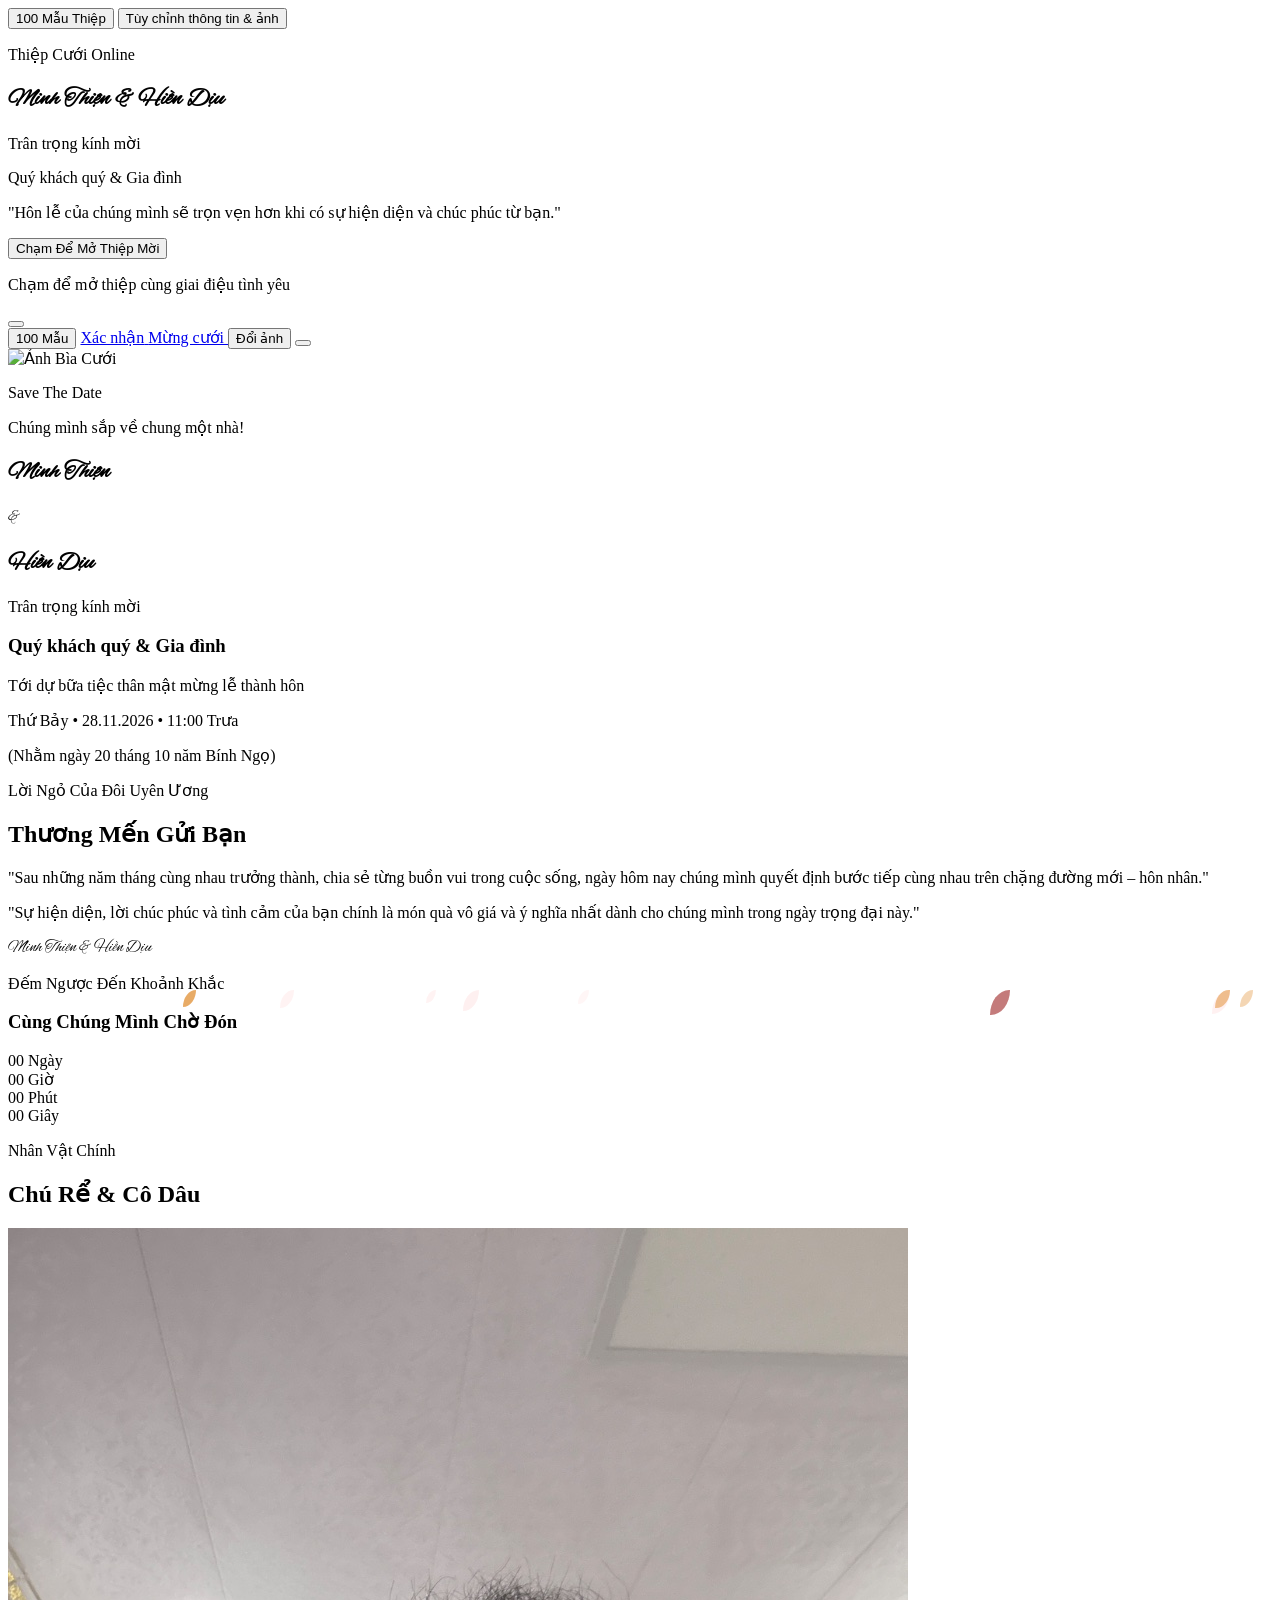
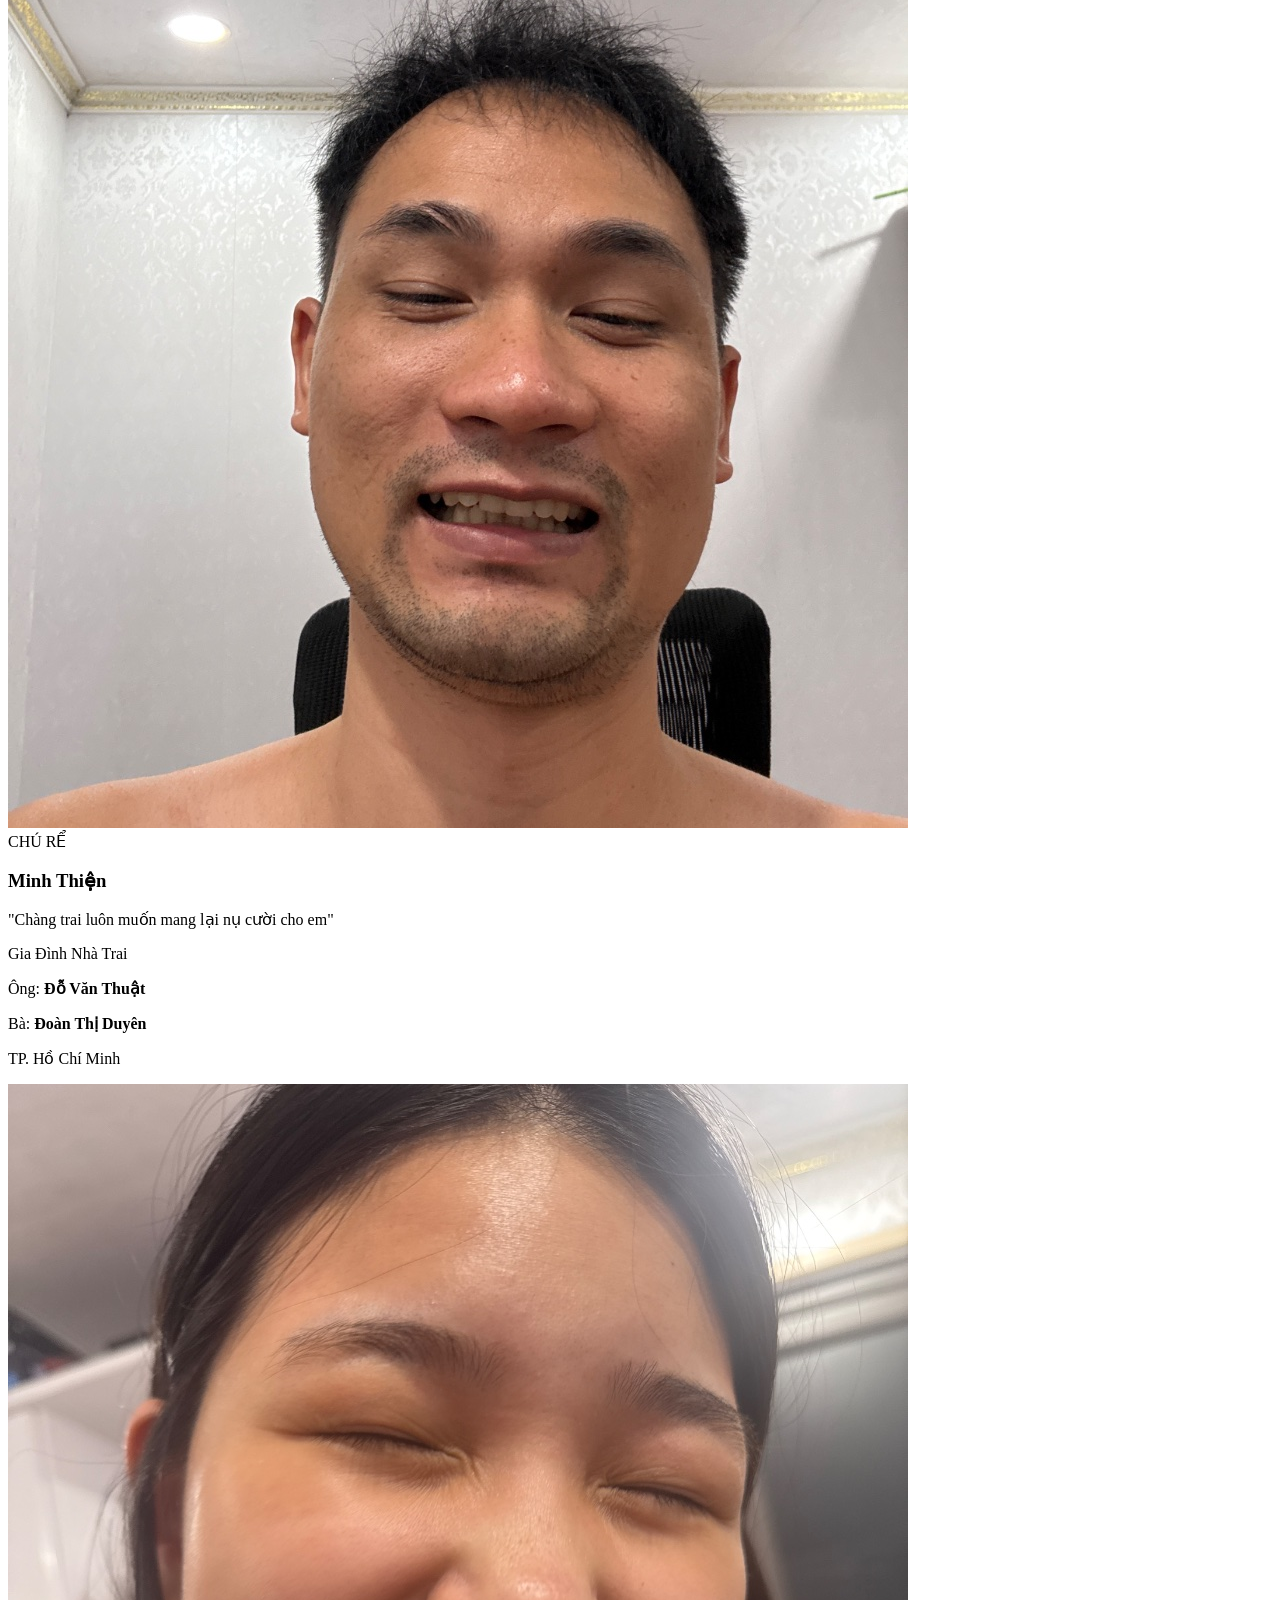
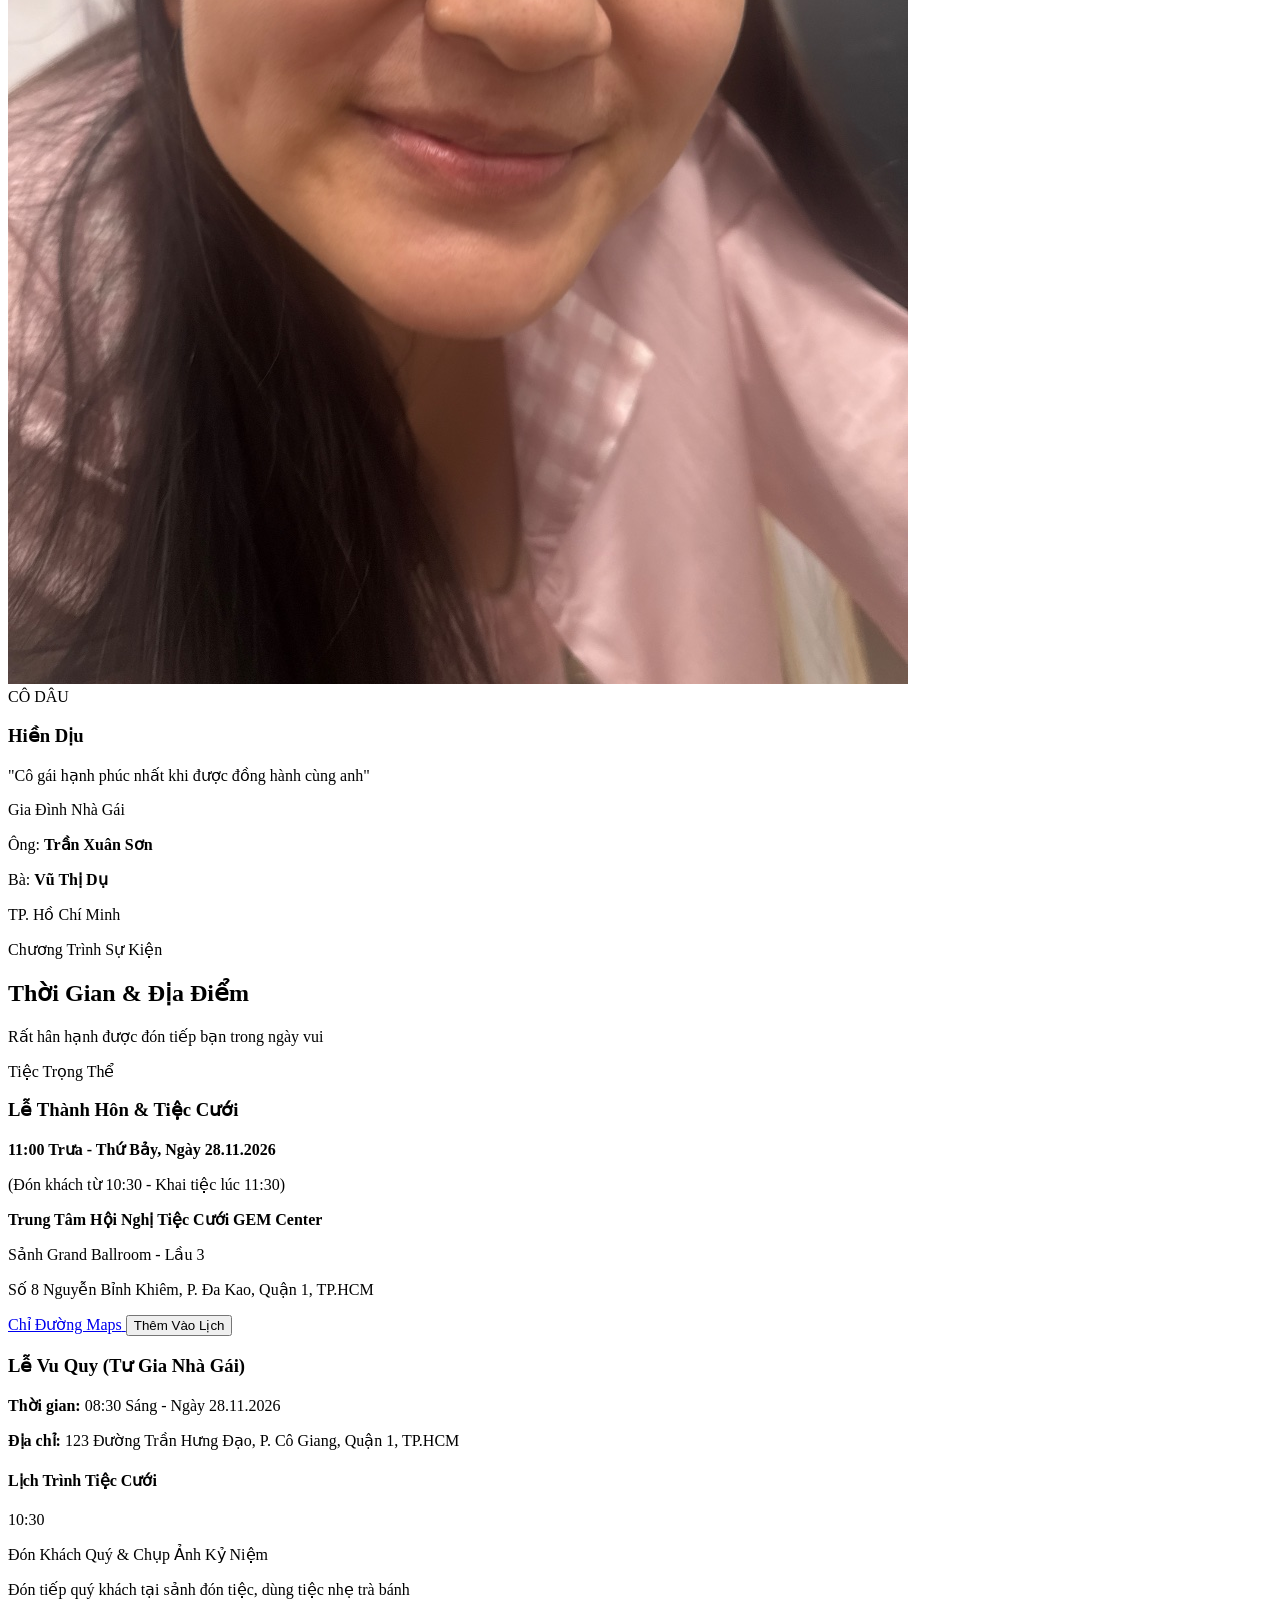
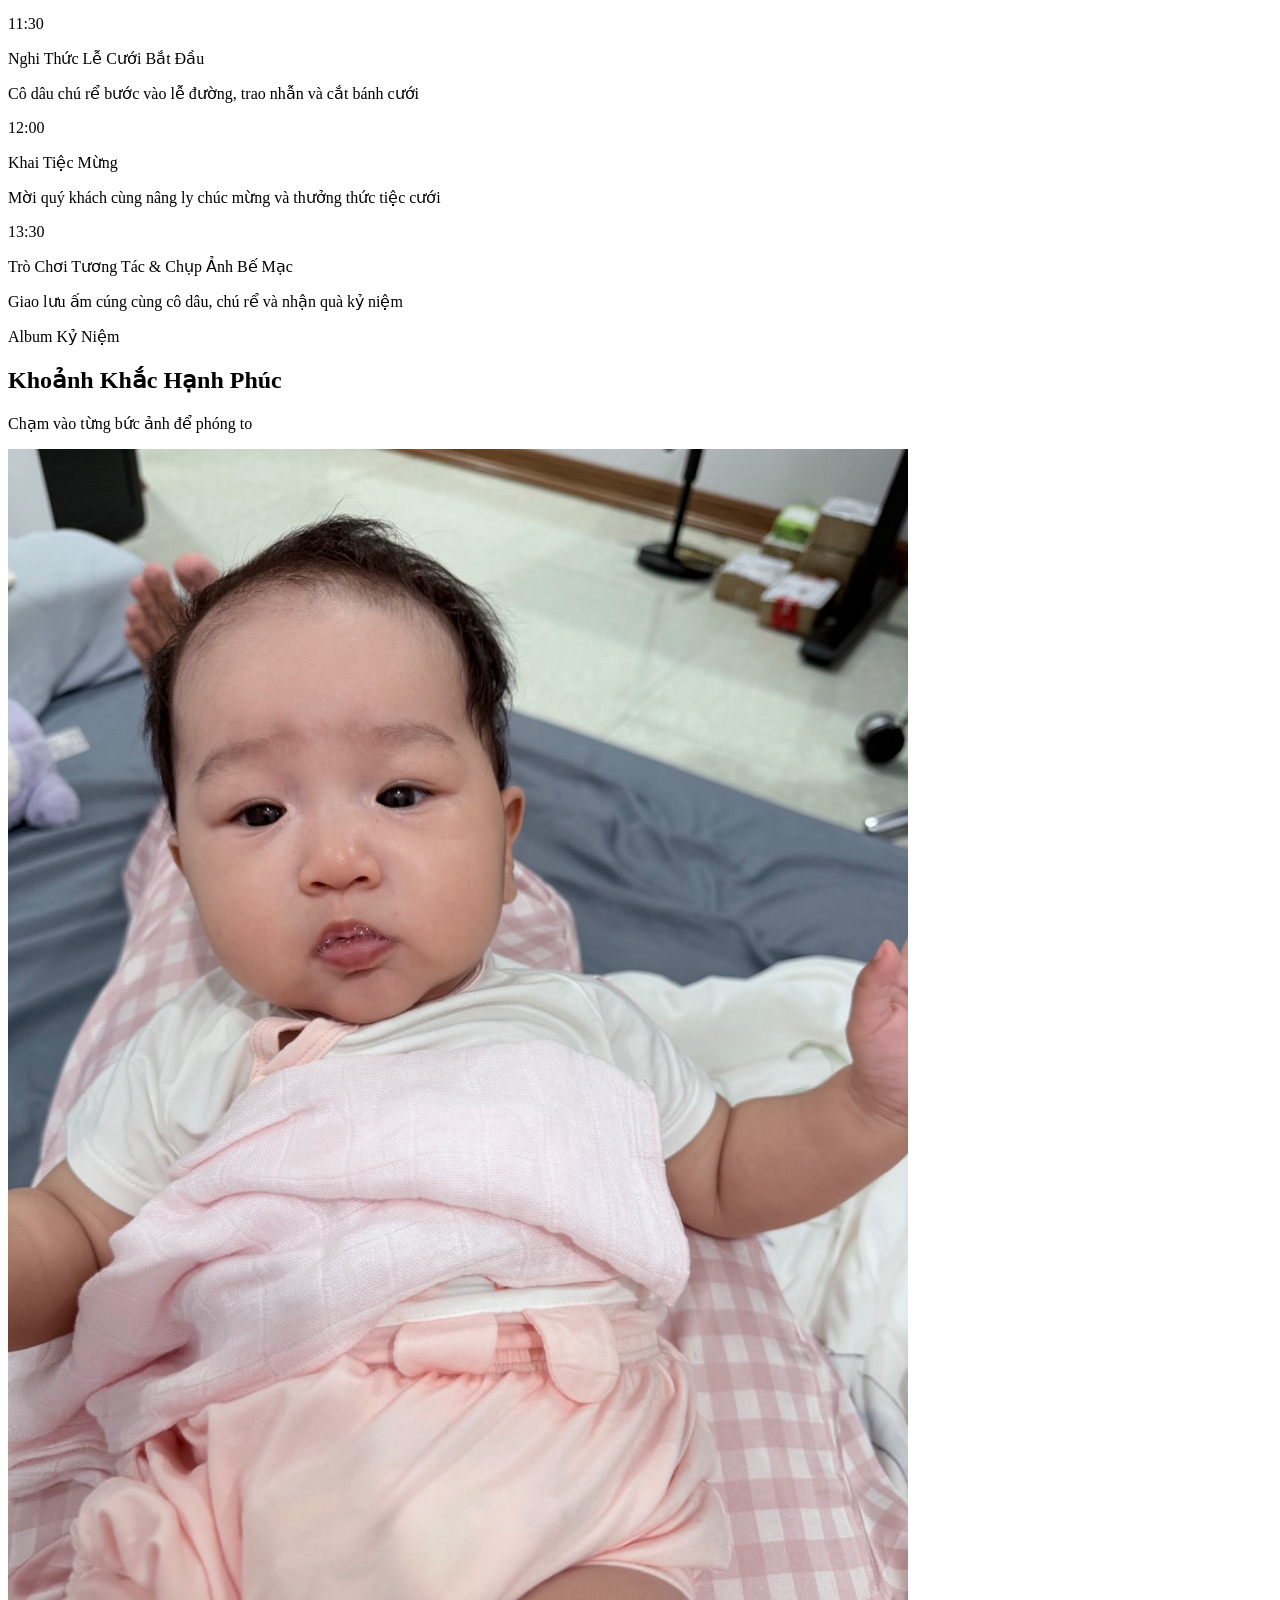
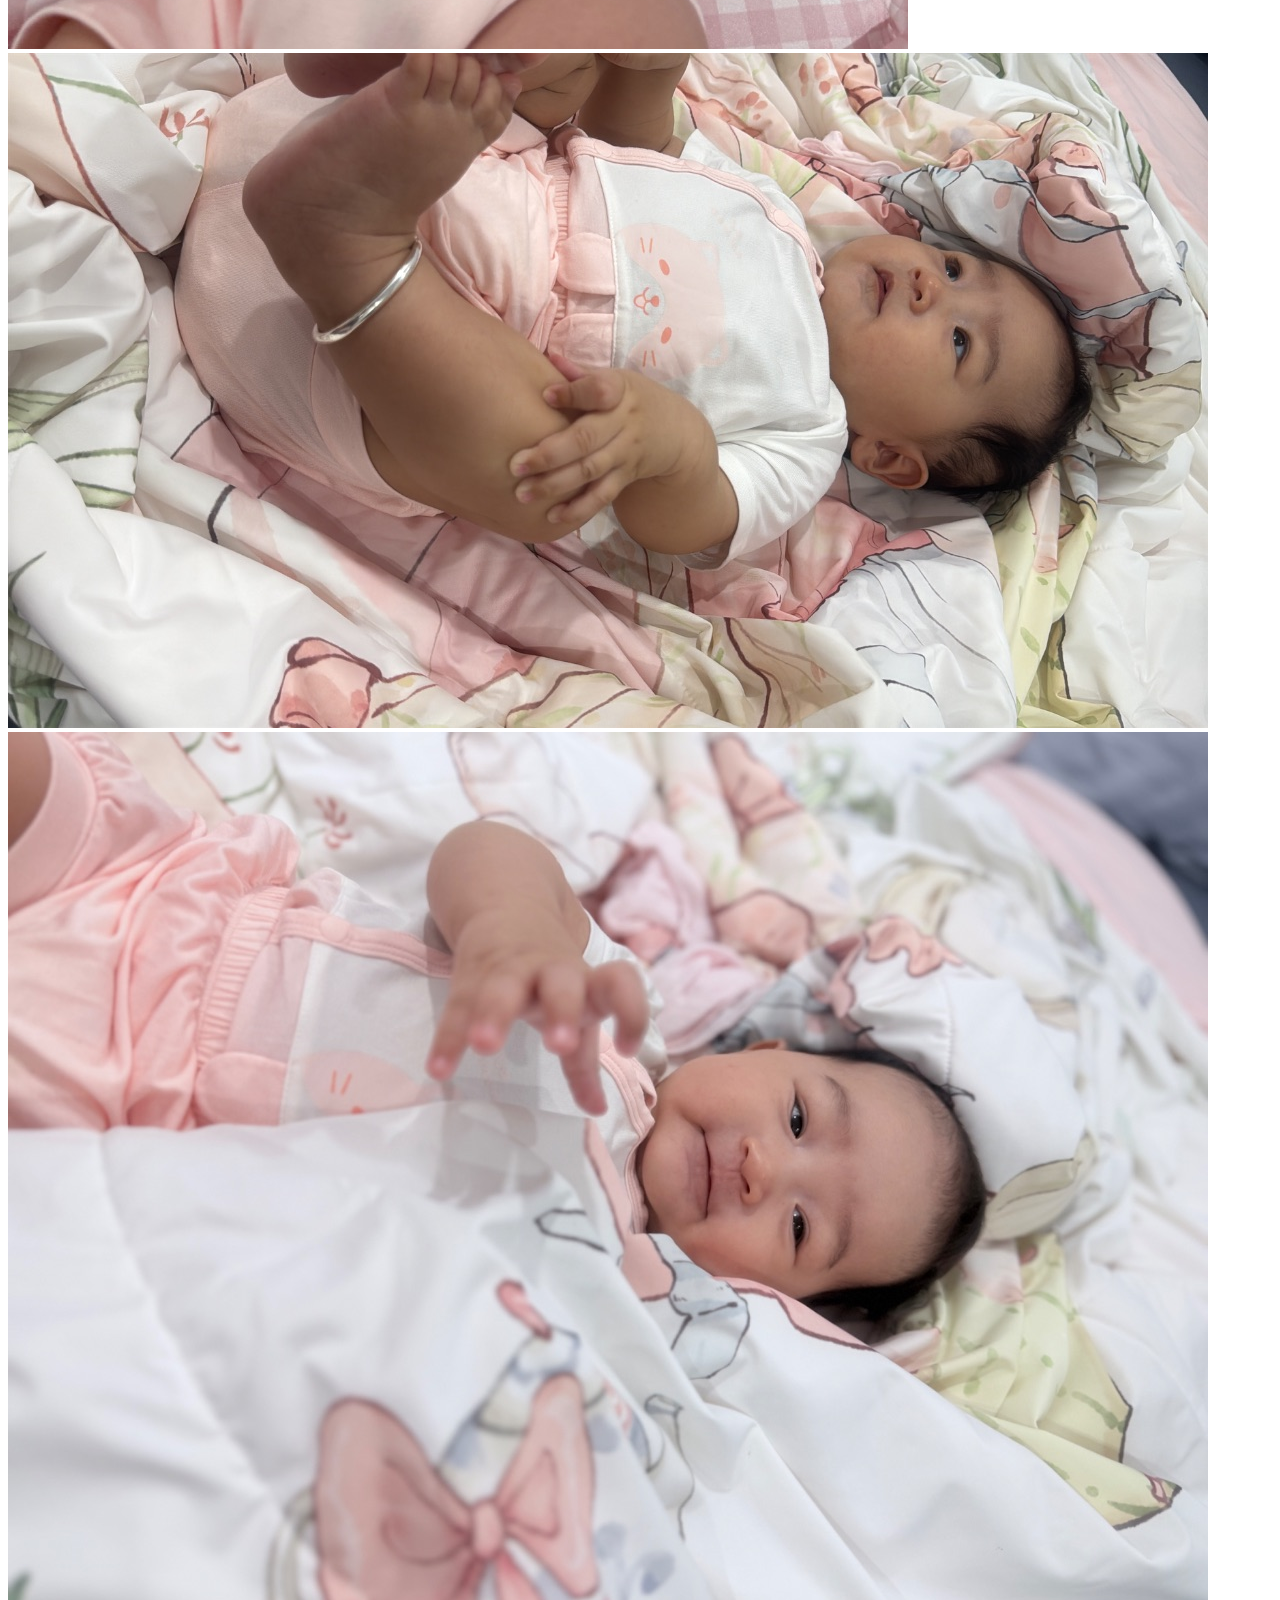
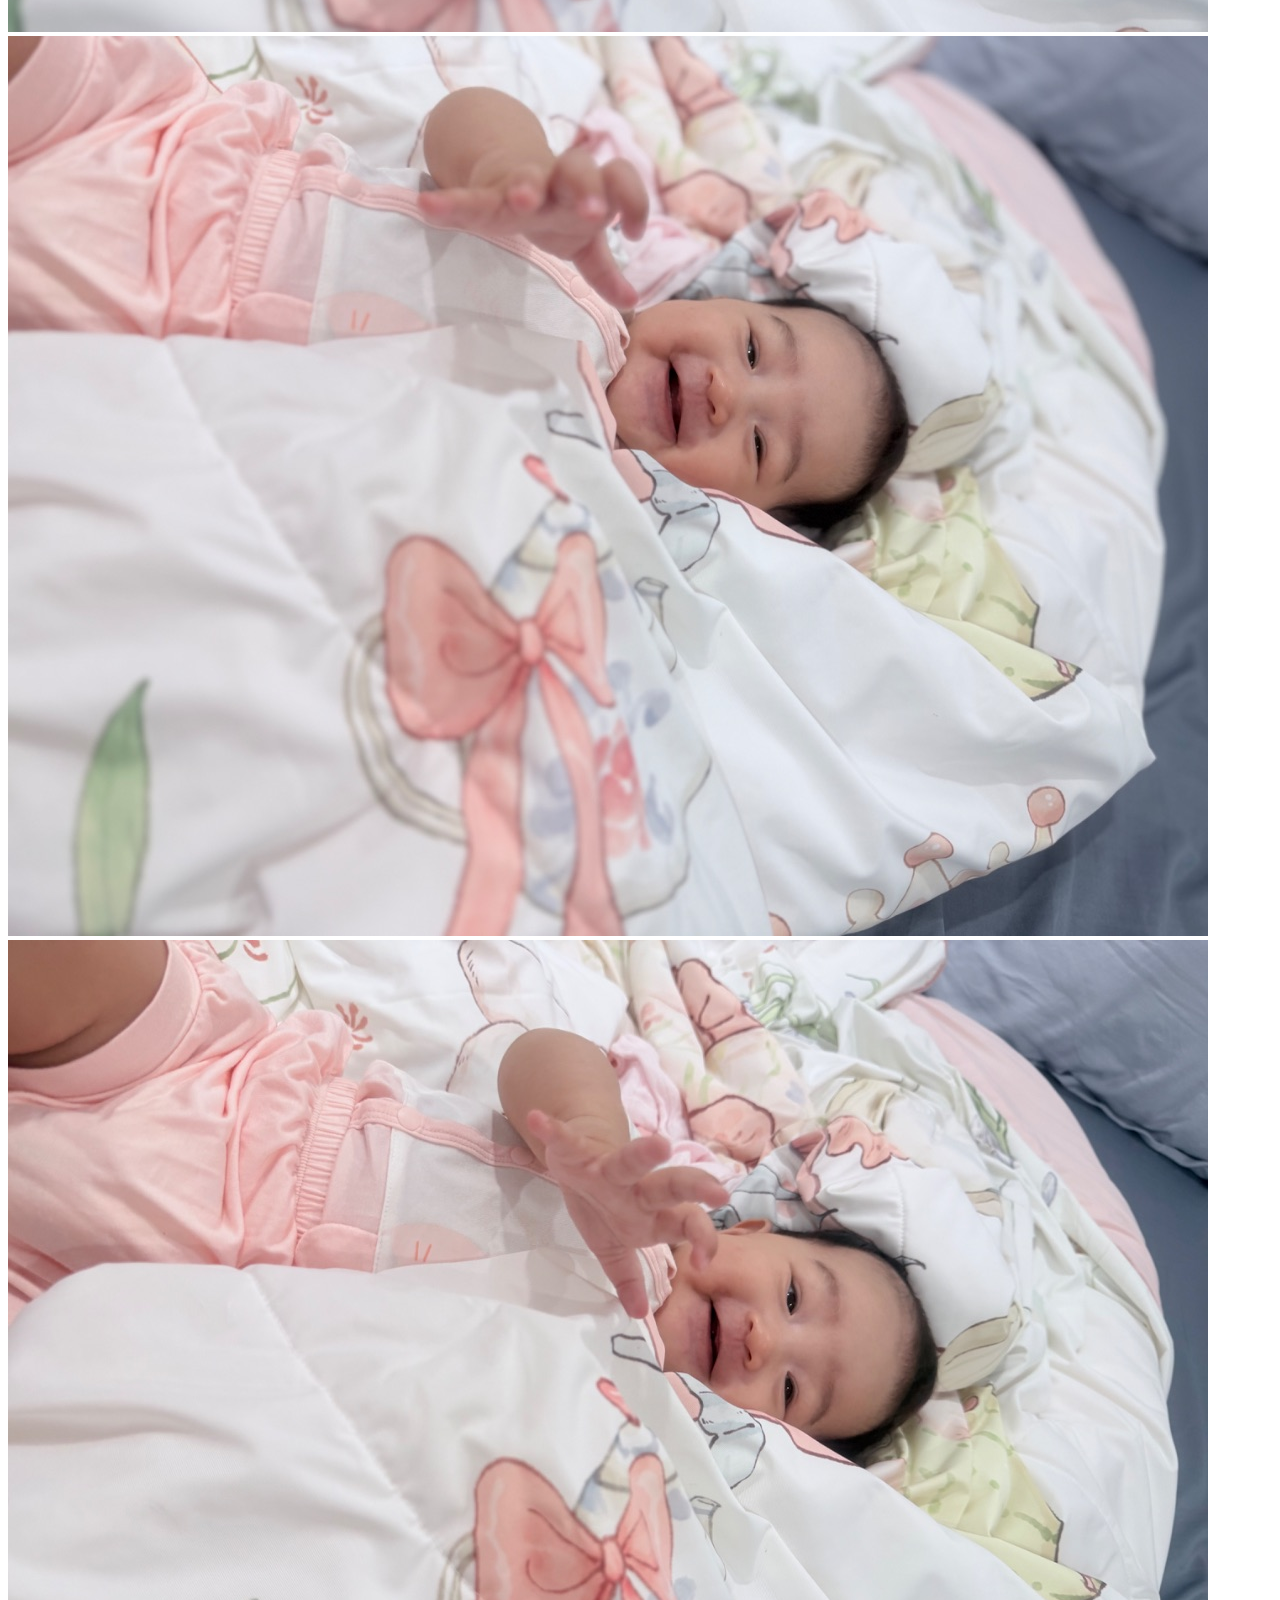
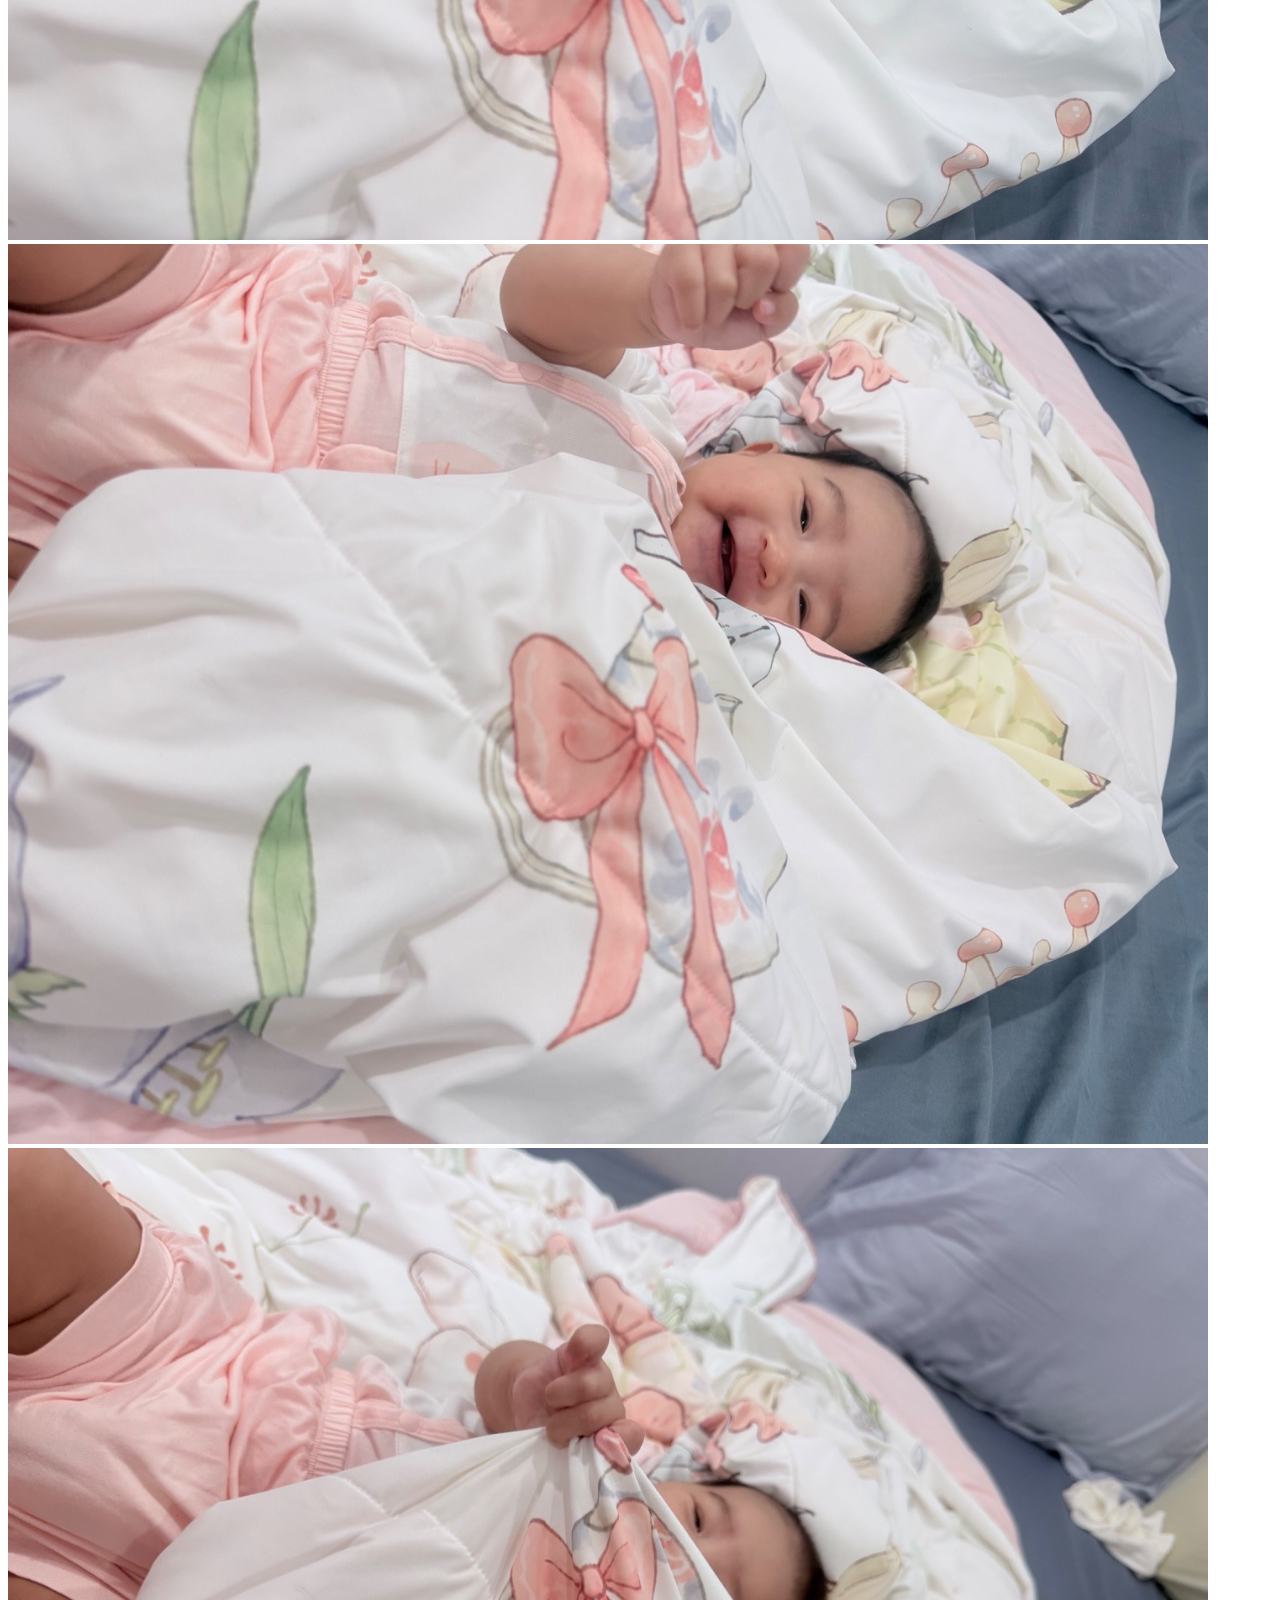
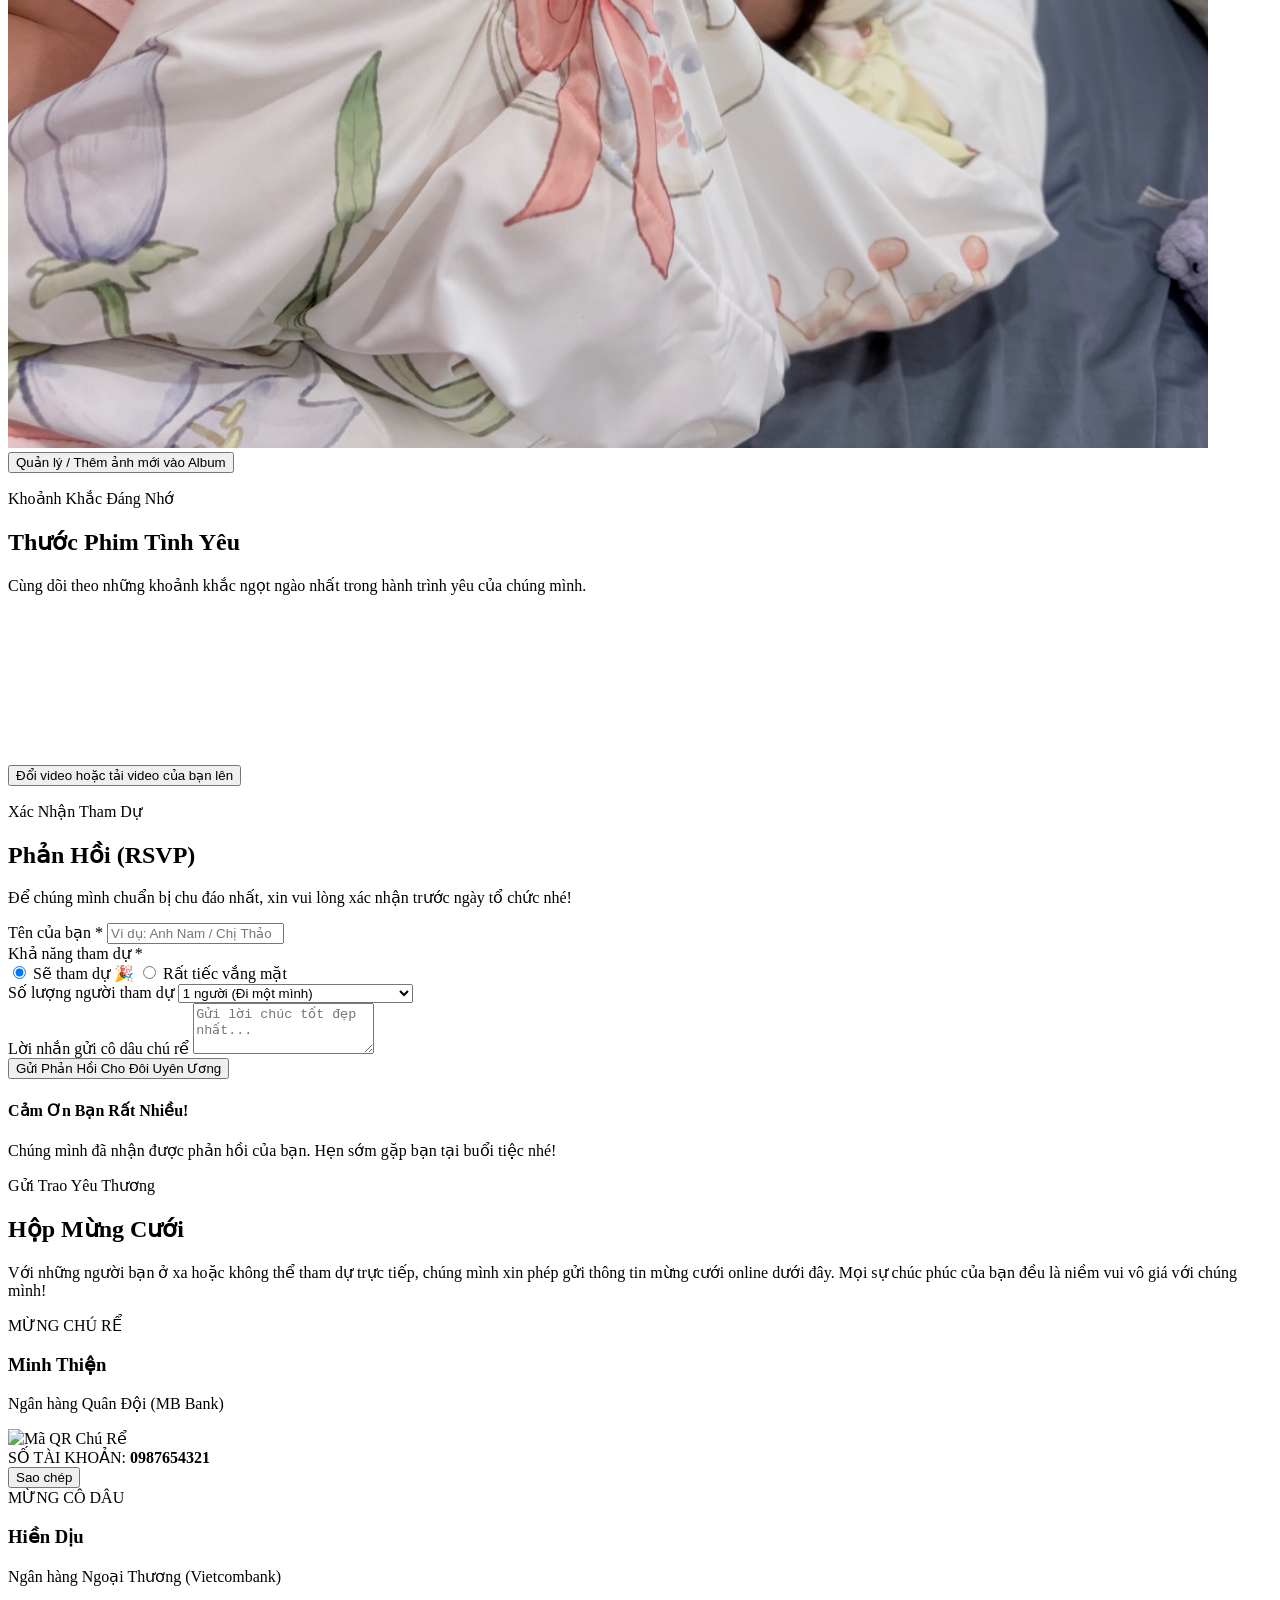
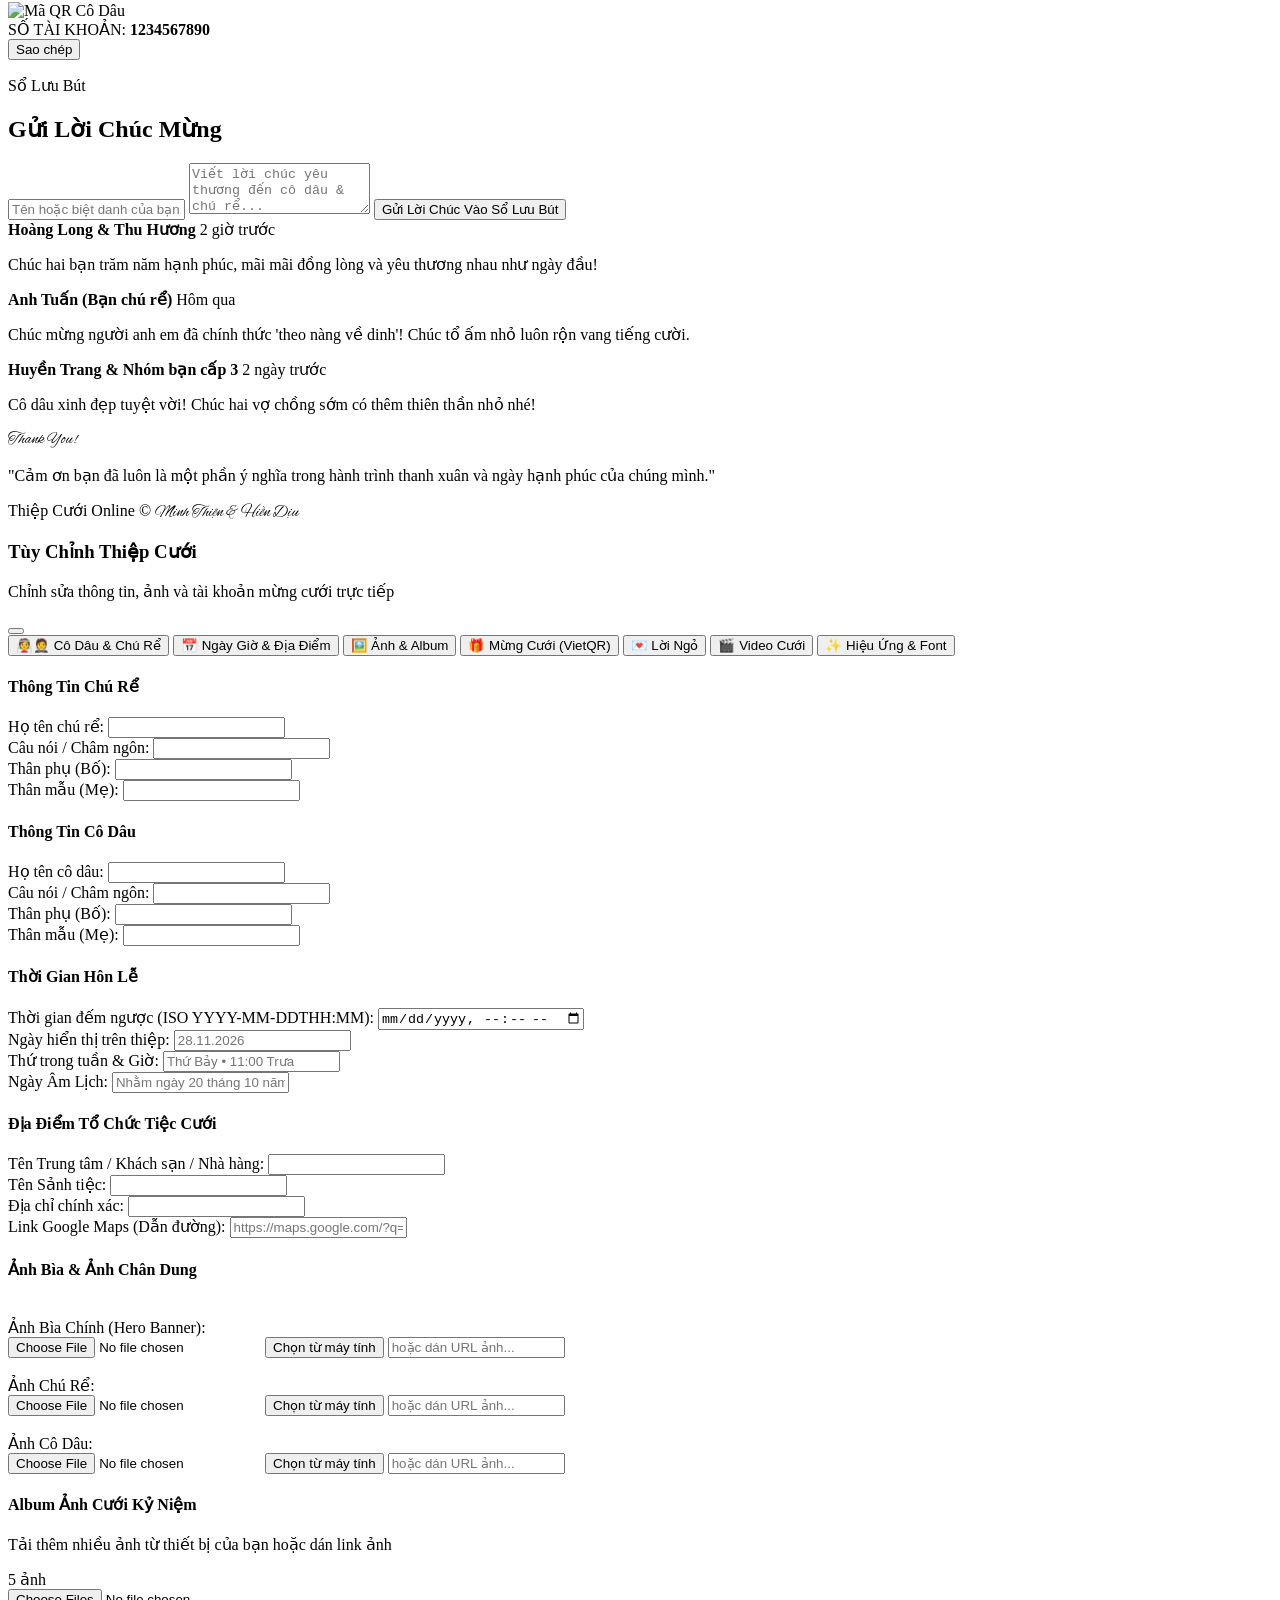
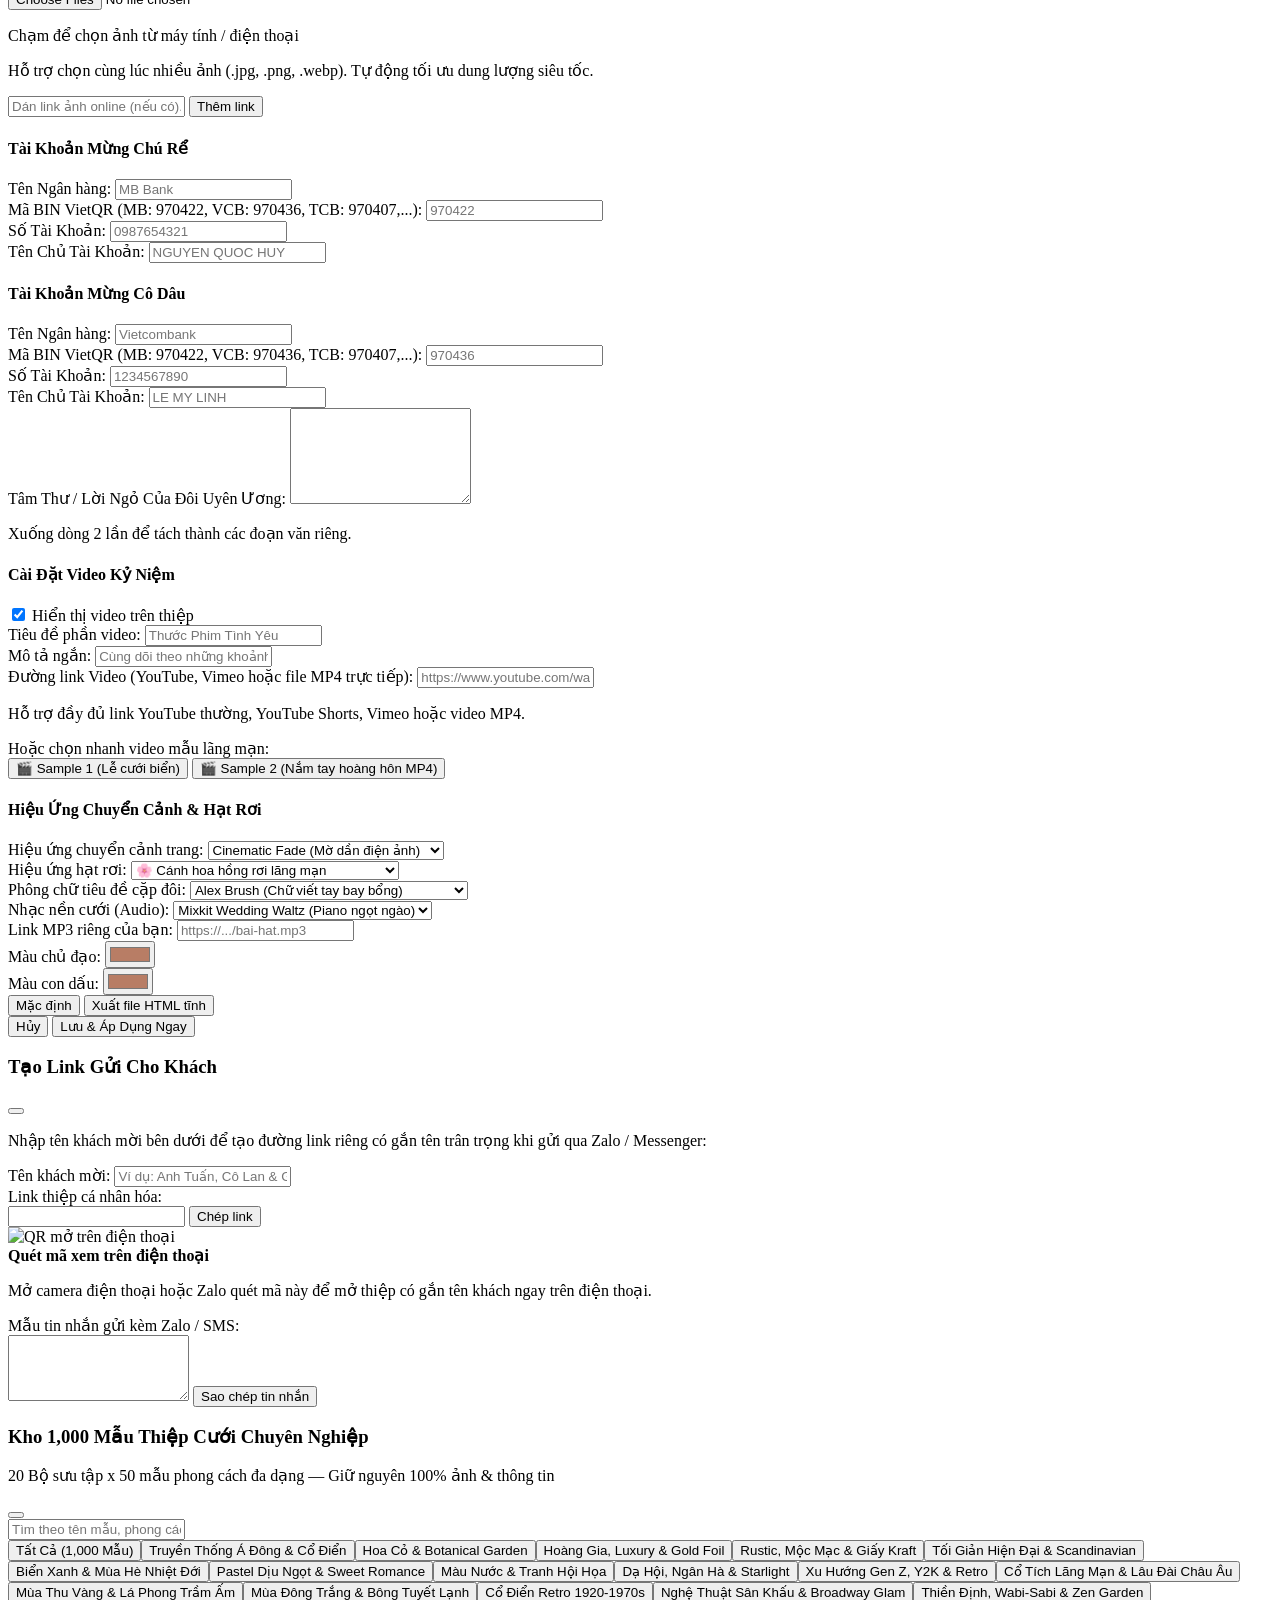
==== commit a50dcf25: "feat: 1.000 mau thiep cuoi chuyen nghiep, video cuoi tuy chinh, nang cap hieu ung chuyen canh & hat " ====
--- a/index.html
+++ b/index.html
@@ -12,10 +12,10 @@
   <meta property="og:image" id="og-img" content="https://images.unsplash.com/photo-1519741497674-611481863552?auto=format&fit=crop&w=1200&q=80">
   <meta name="theme-color" content="#b97a57">
 
-  <!-- Google Fonts: Playfair Display + Alex Brush + Be Vietnam Pro -->
+  <!-- Google Fonts: Playfair Display + Alex Brush + Be Vietnam Pro + Cormorant Garamond + Dancing Script + Ephesis + Great Vibes + Montserrat -->
   <link rel="preconnect" href="https://fonts.googleapis.com">
   <link rel="preconnect" href="https://fonts.gstatic.com" crossorigin>
-  <link href="https://fonts.googleapis.com/css2?family=Alex+Brush&family=Be+Vietnam+Pro:wght@300;400;500;600;700&family=Playfair+Display:ital,wght@0,400;0,600;0,700;1,400;1,600&display=swap" rel="stylesheet">
+  <link href="https://fonts.googleapis.com/css2?family=Alex+Brush&family=Be+Vietnam+Pro:wght@300;400;500;600;700&family=Cormorant+Garamond:ital,wght@0,400;0,600;0,700;1,400&family=Dancing+Script:wght@500;700&family=Ephesis&family=Great+Vibes&family=Montserrat:wght@400;500;600;700&family=Playfair+Display:ital,wght@0,400;0,600;0,700;1,400;1,600&display=swap" rel="stylesheet">
   
   <!-- Tailwind CSS CDN -->
   <script src="https://cdn.tailwindcss.com"></script>
@@ -419,6 +419,32 @@
       </div>
     </section>
 
+    <!-- SECTION 5B: VIDEO CƯỚI KỶ NIỆM (PRE-WEDDING FILM) -->
+    <section id="wedding-video-section" class="px-6 py-14 scroll-mt-6 border-t border-stone-200/60">
+      <div class="text-center mb-8">
+        <div class="inline-block p-2 rounded-full bg-wedding-rose/30 mb-2 text-wedding-accent">
+          <i data-lucide="clapperboard" class="w-5 h-5"></i>
+        </div>
+        <p class="text-xs uppercase tracking-[0.25em] text-wedding-accent font-semibold">Khoảnh Khắc Đáng Nhớ</p>
+        <h2 id="video-section-title" class="text-3xl font-serif font-bold text-wedding-dark mt-1">Thước Phim Tình Yêu</h2>
+        <p id="video-section-subtitle" class="text-xs text-stone-500 mt-1 max-w-sm mx-auto">
+          Cùng dõi theo những khoảnh khắc ngọt ngào nhất trong hành trình yêu của chúng mình.
+        </p>
+      </div>
+
+      <!-- Video Player Container (Cinema style) -->
+      <div class="relative bg-black rounded-3xl overflow-hidden shadow-2xl border-4 border-wedding-rose/50 aspect-video group" id="wedding-video-frame-container">
+        <!-- Rendered dynamically by script.js: either YouTube iframe or HTML5 <video> -->
+      </div>
+
+      <div class="mt-4 text-center">
+        <button onclick="openConfigModal('tab-video')" class="text-xs text-stone-500 hover:text-wedding-accent inline-flex items-center gap-1 transition">
+          <i data-lucide="video" class="w-3.5 h-3.5"></i>
+          <span>Đổi video hoặc tải video của bạn lên</span>
+        </button>
+      </div>
+    </section>
+
     <!-- SECTION 6: XÁC NHẬN THAM DỰ (RSVP FORM) -->
     <section id="rsvp" class="px-6 py-14 bg-white/70 border-y border-stone-200/60 scroll-mt-6">
       <div class="text-center mb-8">
@@ -629,6 +655,12 @@
         </button>
         <button id="tab-btn-story" onclick="switchConfigTab('story')" class="px-3.5 py-2 rounded-xl transition whitespace-nowrap text-stone-600 hover:bg-stone-100">
           💌 Lời Ngỏ
+        </button>
+        <button id="tab-btn-video" onclick="switchConfigTab('video')" class="px-3.5 py-2 rounded-xl transition whitespace-nowrap text-stone-600 hover:bg-stone-100">
+          🎬 Video Cưới
+        </button>
+        <button id="tab-btn-effects" onclick="switchConfigTab('effects')" class="px-3.5 py-2 rounded-xl transition whitespace-nowrap text-stone-600 hover:bg-stone-100">
+          ✨ Hiệu Ứng & Font
         </button>
       </div>
 
@@ -882,6 +914,130 @@
           </div>
         </div>
 
+        <!-- TAB 6: VIDEO CƯỚI -->
+        <div id="tab-panel-video" class="space-y-4 hidden">
+          <div class="p-4 bg-stone-50 rounded-2xl border border-stone-200/80 space-y-3">
+            <div class="flex items-center justify-between">
+              <h4 class="font-bold text-sm text-wedding-accent uppercase tracking-wider flex items-center gap-1.5">
+                <i data-lucide="video" class="w-4 h-4"></i> Cài Đặt Video Kỷ Niệm
+              </h4>
+              <label class="flex items-center gap-2 cursor-pointer text-xs">
+                <input type="checkbox" id="cfg-video-enabled" checked class="rounded text-wedding-accent focus:ring-wedding-accent">
+                <span class="font-medium text-stone-700">Hiển thị video trên thiệp</span>
+              </label>
+            </div>
+
+            <div class="space-y-3">
+              <div>
+                <label class="block text-stone-600 font-medium mb-1">Tiêu đề phần video:</label>
+                <input type="text" id="cfg-video-title" placeholder="Thước Phim Tình Yêu" class="w-full px-3 py-2 bg-white border border-stone-300 rounded-xl text-xs">
+              </div>
+              <div>
+                <label class="block text-stone-600 font-medium mb-1">Mô tả ngắn:</label>
+                <input type="text" id="cfg-video-subtitle" placeholder="Cùng dõi theo những khoảnh khắc ngọt ngào nhất..." class="w-full px-3 py-2 bg-white border border-stone-300 rounded-xl text-xs">
+              </div>
+              <div>
+                <label class="block text-stone-600 font-medium mb-1">Đường link Video (YouTube, Vimeo hoặc file MP4 trực tiếp):</label>
+                <input type="text" id="cfg-video-url" placeholder="https://www.youtube.com/watch?v=... hoặc link mp4" 
+                       class="w-full px-3 py-2 bg-white border border-stone-300 rounded-xl text-xs focus:ring-2 focus:ring-wedding-accent focus:outline-none">
+                <p class="text-[11px] text-stone-400 mt-1">Hỗ trợ đầy đủ link YouTube thường, YouTube Shorts, Vimeo hoặc video MP4.</p>
+              </div>
+
+              <!-- Thử video mẫu -->
+              <div class="pt-2">
+                <span class="text-[11px] text-stone-500 block mb-1.5">Hoặc chọn nhanh video mẫu lãng mạn:</span>
+                <div class="flex flex-wrap gap-2">
+                  <button type="button" onclick="setSampleVideo('https://www.youtube.com/watch?v=kJQP7kiw5Fk')" class="px-2.5 py-1 bg-white border border-stone-200 hover:border-wedding-accent rounded-lg text-[11px] text-stone-700 transition">
+                    🎬 Sample 1 (Lễ cưới biển)
+                  </button>
+                  <button type="button" onclick="setSampleVideo('https://assets.mixkit.co/videos/preview/mixkit-bride-and-groom-holding-hands-41489-large.mp4')" class="px-2.5 py-1 bg-white border border-stone-200 hover:border-wedding-accent rounded-lg text-[11px] text-stone-700 transition">
+                    🎬 Sample 2 (Nắm tay hoàng hôn MP4)
+                  </button>
+                </div>
+              </div>
+            </div>
+          </div>
+        </div>
+
+        <!-- TAB 7: HIỆU ỨNG & PHÔNG CHỮ -->
+        <div id="tab-panel-effects" class="space-y-4 hidden">
+          <div class="p-4 bg-stone-50 rounded-2xl border border-stone-200/80 space-y-3">
+            <h4 class="font-bold text-sm text-wedding-accent uppercase tracking-wider flex items-center gap-1.5">
+              <i data-lucide="sparkles" class="w-4 h-4"></i> Hiệu Ứng Chuyển Cảnh & Hạt Rơi
+            </h4>
+            
+            <div class="grid grid-cols-1 sm:grid-cols-2 gap-3">
+              <div>
+                <label class="block text-stone-600 font-medium mb-1">Hiệu ứng chuyển cảnh trang:</label>
+                <select id="cfg-effect-transition" class="w-full px-3 py-2 bg-white border border-stone-300 rounded-xl text-xs focus:ring-2 focus:ring-wedding-accent">
+                  <option value="cinematic-fade">Cinematic Fade (Mờ dần điện ảnh)</option>
+                  <option value="parallax-zoom">Parallax Zoom (Phóng to chiều sâu)</option>
+                  <option value="slide-up">Slide Up (Trượt lên mềm mại)</option>
+                  <option value="card-flip">3D Card Flip (Lật thẻ 3D)</option>
+                  <option value="curtain-reveal">Curtain Reveal (Mở rèm nhung)</option>
+                  <option value="soft-float">Soft Float (Bồng bềnh lơ lửng)</option>
+                  <option value="origami-fold">Origami Fold (Gấp giấy nghệ thuật)</option>
+                  <option value="zoom-burst">Zoom Burst (Bùng nổ ấn tượng)</option>
+                  <option value="ribbon-unroll">Ribbon Unroll (Mở dải ruy băng)</option>
+                </select>
+              </div>
+
+              <div>
+                <label class="block text-stone-600 font-medium mb-1">Hiệu ứng hạt rơi:</label>
+                <select id="cfg-effect-particle" class="w-full px-3 py-2 bg-white border border-stone-300 rounded-xl text-xs focus:ring-2 focus:ring-wedding-accent">
+                  <option value="petals">🌸 Cánh hoa hồng rơi lãng mạn</option>
+                  <option value="hearts">❤️ Trái tim bay tình yêu</option>
+                  <option value="snow">❄️ Bông tuyết trắng mùa đông</option>
+                  <option value="gold-sparkles">✨ Bụi sao vàng lấp lánh (Gold Sparkles)</option>
+                  <option value="fireflies">🌟 Đom đóm đêm kỳ ảo (Fireflies)</option>
+                  <option value="none">🚫 Không hiệu ứng hạt</option>
+                </select>
+              </div>
+            </div>
+
+            <div class="grid grid-cols-1 sm:grid-cols-2 gap-3 pt-2">
+              <div>
+                <label class="block text-stone-600 font-medium mb-1">Phông chữ tiêu đề cặp đôi:</label>
+                <select id="cfg-font-family" class="w-full px-3 py-2 bg-white border border-stone-300 rounded-xl text-xs focus:ring-2 focus:ring-wedding-accent">
+                  <option value="font-script">Alex Brush (Chữ viết tay bay bổng)</option>
+                  <option value="font-playfair">Playfair Display (Serif cổ điển sang trọng)</option>
+                  <option value="font-great-vibes">Great Vibes (Thư pháp uyển chuyển)</option>
+                  <option value="font-ephesis">Ephesis (Chữ ký nghệ thuật)</option>
+                  <option value="font-cormorant">Cormorant Garamond (Hoàng gia châu Âu)</option>
+                  <option value="font-dancing">Dancing Script (Trẻ trung vui vẻ)</option>
+                  <option value="font-sans">Be Vietnam Pro (Tối giản thanh lịch)</option>
+                </select>
+              </div>
+
+              <div>
+                <label class="block text-stone-600 font-medium mb-1">Nhạc nền cưới (Audio):</label>
+                <select id="cfg-audio-preset" class="w-full px-3 py-2 bg-white border border-stone-300 rounded-xl text-xs focus:ring-2 focus:ring-wedding-accent" onchange="changeAudioPreset(this.value)">
+                  <option value="https://assets.mixkit.co/music/preview/mixkit-wedding-waltz-102.mp3">Mixkit Wedding Waltz (Piano ngọt ngào)</option>
+                  <option value="https://assets.mixkit.co/music/preview/mixkit-romantic-moment-114.mp3">Romantic Moment (Lãng mạn ấm áp)</option>
+                  <option value="https://assets.mixkit.co/music/preview/mixkit-peaceful-piano-love-202.mp3">Peaceful Piano Love (Bình yên)</option>
+                  <option value="custom">Tự nhập link MP3 riêng...</option>
+                </select>
+              </div>
+            </div>
+
+            <div id="cfg-custom-audio-box" class="hidden pt-1">
+              <label class="block text-stone-600 font-medium mb-1">Link MP3 riêng của bạn:</label>
+              <input type="text" id="cfg-custom-audio-url" placeholder="https://.../bai-hat.mp3" class="w-full px-3 py-2 bg-white border border-stone-300 rounded-xl text-xs">
+            </div>
+
+            <div class="pt-2 border-t border-stone-200 flex items-center gap-4">
+              <div class="flex items-center gap-2">
+                <label class="text-stone-600 font-medium">Màu chủ đạo:</label>
+                <input type="color" id="cfg-custom-color-primary" value="#B87D65" class="w-8 h-8 rounded-lg cursor-pointer border border-stone-200 p-0.5">
+              </div>
+              <div class="flex items-center gap-2">
+                <label class="text-stone-600 font-medium">Màu con dấu:</label>
+                <input type="color" id="cfg-custom-color-wax" value="#B87D65" class="w-8 h-8 rounded-lg cursor-pointer border border-stone-200 p-0.5">
+              </div>
+            </div>
+          </div>
+        </div>
+
       </div>
 
       <!-- Footer Buttons -->
@@ -983,8 +1139,8 @@
             <i data-lucide="palette" class="w-5 h-5"></i>
           </div>
           <div>
-            <h3 class="font-serif font-bold text-lg text-stone-900">Kho 100 Mẫu Thiệp Cưới Độc Bản</h3>
-            <p class="text-[11px] text-stone-500">Đổi phong cách ngay lập tức — Giữ nguyên 100% hình ảnh & nội dung của bạn</p>
+            <h3 class="font-serif font-bold text-lg text-stone-900">Kho 1,000 Mẫu Thiệp Cưới Chuyên Nghiệp</h3>
+            <p class="text-[11px] text-stone-500">20 Bộ sưu tập x 50 mẫu phong cách đa dạng — Giữ nguyên 100% ảnh & thông tin</p>
           </div>
         </div>
         <button onclick="closeTemplateModal()" class="text-stone-400 hover:text-stone-800 p-1.5 rounded-full hover:bg-stone-100 transition">
@@ -996,7 +1152,7 @@
       <div class="px-6 py-3 border-b border-stone-200 bg-white space-y-3">
         <div class="relative">
           <i data-lucide="search" class="w-4 h-4 absolute left-3.5 top-1/2 -translate-y-1/2 text-stone-400"></i>
-          <input type="text" id="template-search-input" placeholder="Tìm theo tên mẫu, màu sắc, phong cách (Song Hỷ, Hoàng Gia, Pastel, Vintage, Minimal...)" 
+          <input type="text" id="template-search-input" placeholder="Tìm theo tên mẫu, phong cách, hiệu ứng (Song Hỷ, Luxury, Pastel, Vintage, Minimal, Cyber...)" 
                  class="w-full pl-9 pr-4 py-2 bg-stone-50 border border-stone-200 rounded-xl text-xs focus:ring-2 focus:ring-wedding-accent focus:bg-white focus:outline-none"
                  oninput="filterTemplates()">
         </div>
@@ -1010,11 +1166,17 @@
       <!-- Grid list of templates -->
       <div class="p-6 overflow-y-auto flex-1 bg-stone-50/50">
         <div class="flex items-center justify-between mb-3 text-xs text-stone-500">
-          <span id="template-count-display">Hiển thị 100/100 mẫu</span>
-          <span class="text-[11px] text-stone-400">Chạm "Áp dụng" để thay đổi giao diện thiệp</span>
+          <span id="template-count-display">Hiển thị 1,000 mẫu</span>
+          <span class="text-[11px] text-stone-400">Chạm "Áp dụng" để thay đổi giao diện & hiệu ứng</span>
         </div>
         <div id="template-grid-container" class="grid grid-cols-1 sm:grid-cols-2 lg:grid-cols-3 gap-4">
           <!-- Rendered dynamically by script.js -->
+        </div>
+
+        <div id="template-load-more-box" class="pt-6 pb-2 text-center">
+          <button type="button" onclick="loadMoreTemplates()" class="px-6 py-2.5 rounded-full bg-white border border-stone-300 text-stone-700 hover:border-wedding-accent hover:text-wedding-accent font-semibold text-xs shadow-sm transition">
+            Xem thêm mẫu tiếp theo...
+          </button>
         </div>
       </div>
 
--- a/style.css
+++ b/style.css
@@ -23,34 +23,113 @@
 
 /* Hiệu ứng xoay đĩa than âm nhạc */
 @keyframes spin-slow {
-  from {
-    transform: rotate(0deg);
-  }
-  to {
-    transform: rotate(360deg);
-  }
+  from { transform: rotate(0deg); }
+  to { transform: rotate(360deg); }
 }
 
 .spin-music {
   animation: spin-slow 4s linear infinite;
 }
 
-/* Hiệu ứng zoom nhẹ ảnh Hero */
+/* ==========================================================================
+   CÁC HIỆU ỨNG CHUYỂN CẢNH ĐA DẠNG (TRANSITION & ANIMATION EFFECTS)
+   ========================================================================== */
+
+/* 1. Zoom tinh tế */
 @keyframes subtleZoom {
-  0% {
-    transform: scale(1);
-  }
-  50% {
-    transform: scale(1.05);
-  }
-  100% {
-    transform: scale(1);
-  }
-}
-
+  0% { transform: scale(1); }
+  50% { transform: scale(1.05); }
+  100% { transform: scale(1); }
+}
 .animate-subtle-zoom {
   animation: subtleZoom 25s ease-in-out infinite alternate;
 }
+
+/* 2. Cinematic Fade */
+@keyframes cinematicFadeIn {
+  0% { opacity: 0; filter: blur(8px); transform: scale(0.97); }
+  100% { opacity: 1; filter: blur(0); transform: scale(1); }
+}
+.transition-cinematic-fade {
+  animation: cinematicFadeIn 1.2s cubic-bezier(0.16, 1, 0.3, 1) forwards;
+}
+
+/* 3. Parallax Zoom */
+@keyframes parallaxZoom {
+  0% { transform: scale(1.08); opacity: 0.7; }
+  100% { transform: scale(1); opacity: 1; }
+}
+.transition-parallax-zoom {
+  animation: parallaxZoom 1.4s cubic-bezier(0.25, 1, 0.5, 1) forwards;
+}
+
+/* 4. Slide Up Mềm Mại */
+@keyframes slideUpSmooth {
+  0% { transform: translateY(40px); opacity: 0; }
+  100% { transform: translateY(0); opacity: 1; }
+}
+.transition-slide-up {
+  animation: slideUpSmooth 0.9s cubic-bezier(0.16, 1, 0.3, 1) forwards;
+}
+
+/* 5. 3D Card Flip */
+@keyframes cardFlip3D {
+  0% { transform: perspective(1000px) rotateY(15deg) scale(0.95); opacity: 0; }
+  100% { transform: perspective(1000px) rotateY(0deg) scale(1); opacity: 1; }
+}
+.transition-card-flip {
+  animation: cardFlip3D 1s cubic-bezier(0.34, 1.56, 0.64, 1) forwards;
+}
+
+/* 6. Curtain Reveal */
+@keyframes curtainReveal {
+  0% { clip-path: inset(0 50% 0 50%); opacity: 0; }
+  100% { clip-path: inset(0 0% 0 0%); opacity: 1; }
+}
+.transition-curtain-reveal {
+  animation: curtainReveal 1.2s cubic-bezier(0.77, 0, 0.175, 1) forwards;
+}
+
+/* 7. Soft Float (Lơ lửng bồng bềnh) */
+@keyframes softFloat {
+  0%, 100% { transform: translateY(0); }
+  50% { transform: translateY(-8px); }
+}
+.transition-soft-float {
+  animation: softFloat 6s ease-in-out infinite;
+}
+
+/* 8. Origami Fold */
+@keyframes origamiFold {
+  0% { transform: perspective(800px) rotateX(-20deg) scale(0.92); opacity: 0; }
+  100% { transform: perspective(800px) rotateX(0deg) scale(1); opacity: 1; }
+}
+.transition-origami-fold {
+  animation: origamiFold 1s cubic-bezier(0.175, 0.885, 0.32, 1.275) forwards;
+}
+
+/* 9. Zoom Burst */
+@keyframes zoomBurst {
+  0% { transform: scale(0.85); opacity: 0; }
+  60% { transform: scale(1.02); opacity: 1; }
+  100% { transform: scale(1); opacity: 1; }
+}
+.transition-zoom-burst {
+  animation: zoomBurst 0.9s cubic-bezier(0.34, 1.56, 0.64, 1) forwards;
+}
+
+/* 10. Ribbon Unroll */
+@keyframes ribbonUnroll {
+  0% { transform: scaleY(0.7); opacity: 0; transform-origin: top; }
+  100% { transform: scaleY(1); opacity: 1; transform-origin: top; }
+}
+.transition-ribbon-unroll {
+  animation: ribbonUnroll 0.8s cubic-bezier(0.16, 1, 0.3, 1) forwards;
+}
+
+/* ==========================================================================
+   CÁC HIỆU ỨNG HẠT RƠI ĐA DẠNG (PARTICLE EFFECTS)
+   ========================================================================== */
 
 /* Cánh hoa rơi lãng mạn */
 .petal {
@@ -73,6 +152,93 @@
   }
 }
 
+/* Trái tim bay */
+.particle-heart {
+  position: absolute;
+  pointer-events: none;
+  animation: heartFloatUp linear forwards;
+  opacity: 0.7;
+}
+
+@keyframes heartFloatUp {
+  0% {
+    bottom: -5%;
+    transform: translateX(0) scale(0.6) rotate(-15deg);
+    opacity: 0.8;
+  }
+  50% {
+    transform: translateX(30px) scale(1) rotate(15deg);
+  }
+  100% {
+    bottom: 110%;
+    transform: translateX(-20px) scale(0.8) rotate(-10deg);
+    opacity: 0;
+  }
+}
+
+/* Bông tuyết trắng */
+.particle-snow {
+  position: absolute;
+  background-color: #ffffff;
+  border-radius: 50%;
+  pointer-events: none;
+  animation: snowFall linear forwards;
+  box-shadow: 0 0 6px rgba(255, 255, 255, 0.8);
+}
+
+@keyframes snowFall {
+  0% {
+    top: -5%;
+    transform: translateX(0);
+    opacity: 0.9;
+  }
+  100% {
+    top: 105%;
+    transform: translateX(50px);
+    opacity: 0.2;
+  }
+}
+
+/* Bụi sao vàng lấp lánh (Gold Sparkles) */
+.particle-sparkle {
+  position: absolute;
+  background: radial-gradient(circle, #fde047 0%, #ca8a04 100%);
+  border-radius: 50%;
+  pointer-events: none;
+  animation: sparkleTwinkle ease-in-out infinite alternate, fall 8s linear forwards;
+  box-shadow: 0 0 8px #facc15;
+}
+
+@keyframes sparkleTwinkle {
+  0% { transform: scale(0.5); opacity: 0.3; }
+  100% { transform: scale(1.4); opacity: 1; }
+}
+
+/* Đom đóm đêm (Fireflies) */
+.particle-firefly {
+  position: absolute;
+  width: 6px;
+  height: 6px;
+  background-color: #fef08a;
+  border-radius: 50%;
+  box-shadow: 0 0 10px #fde047, 0 0 20px #eab308;
+  pointer-events: none;
+  animation: fireflyGlow 2.5s ease-in-out infinite alternate, floatRandom 12s ease-in-out infinite;
+}
+
+@keyframes fireflyGlow {
+  0% { opacity: 0.2; filter: blur(1px); }
+  100% { opacity: 0.95; filter: blur(0); }
+}
+
+@keyframes floatRandom {
+  0% { transform: translate(0, 0); }
+  25% { transform: translate(25px, -35px); }
+  50% { transform: translate(-30px, -60px); }
+  75% { transform: translate(20px, -90px); }
+  100% { transform: translate(0, -120px); }
+}
+
 /* Animation mở phong bì thư */
 .envelope-opening {
   transform: scale(1.1);
@@ -80,7 +246,7 @@
   pointer-events: none;
 }
 
-/* Custom scrollbar cho sổ lưu bút và modal */
+/* Custom scrollbar */
 ::-webkit-scrollbar {
   width: 6px;
   height: 6px;
@@ -97,7 +263,42 @@
   background: rgba(184, 125, 101, 0.8);
 }
 
-/* Nút hiệu ứng chạm bấm trên điện thoại */
 button, a {
   -webkit-tap-highlight-color: transparent;
 }
+
+/* ==========================================================================
+   PHÔNG CHỮ NGHỆ THUẬT (TYPOGRAPHY FONTS)
+   ========================================================================== */
+.font-script, .font-alex-brush {
+  font-family: 'Alex Brush', cursive, serif !important;
+}
+
+.font-great-vibes {
+  font-family: 'Great Vibes', cursive, serif !important;
+}
+
+.font-playfair {
+  font-family: 'Playfair Display', Georgia, serif !important;
+}
+
+.font-ephesis {
+  font-family: 'Ephesis', cursive, serif !important;
+}
+
+.font-cormorant, .font-serif-royal {
+  font-family: 'Cormorant Garamond', Georgia, serif !important;
+}
+
+.font-dancing {
+  font-family: 'Dancing Script', cursive, sans-serif !important;
+}
+
+.font-montserrat {
+  font-family: 'Montserrat', system-ui, sans-serif !important;
+}
+
+.font-sans-vietnam {
+  font-family: 'Be Vietnam Pro', system-ui, sans-serif !important;
+}
+
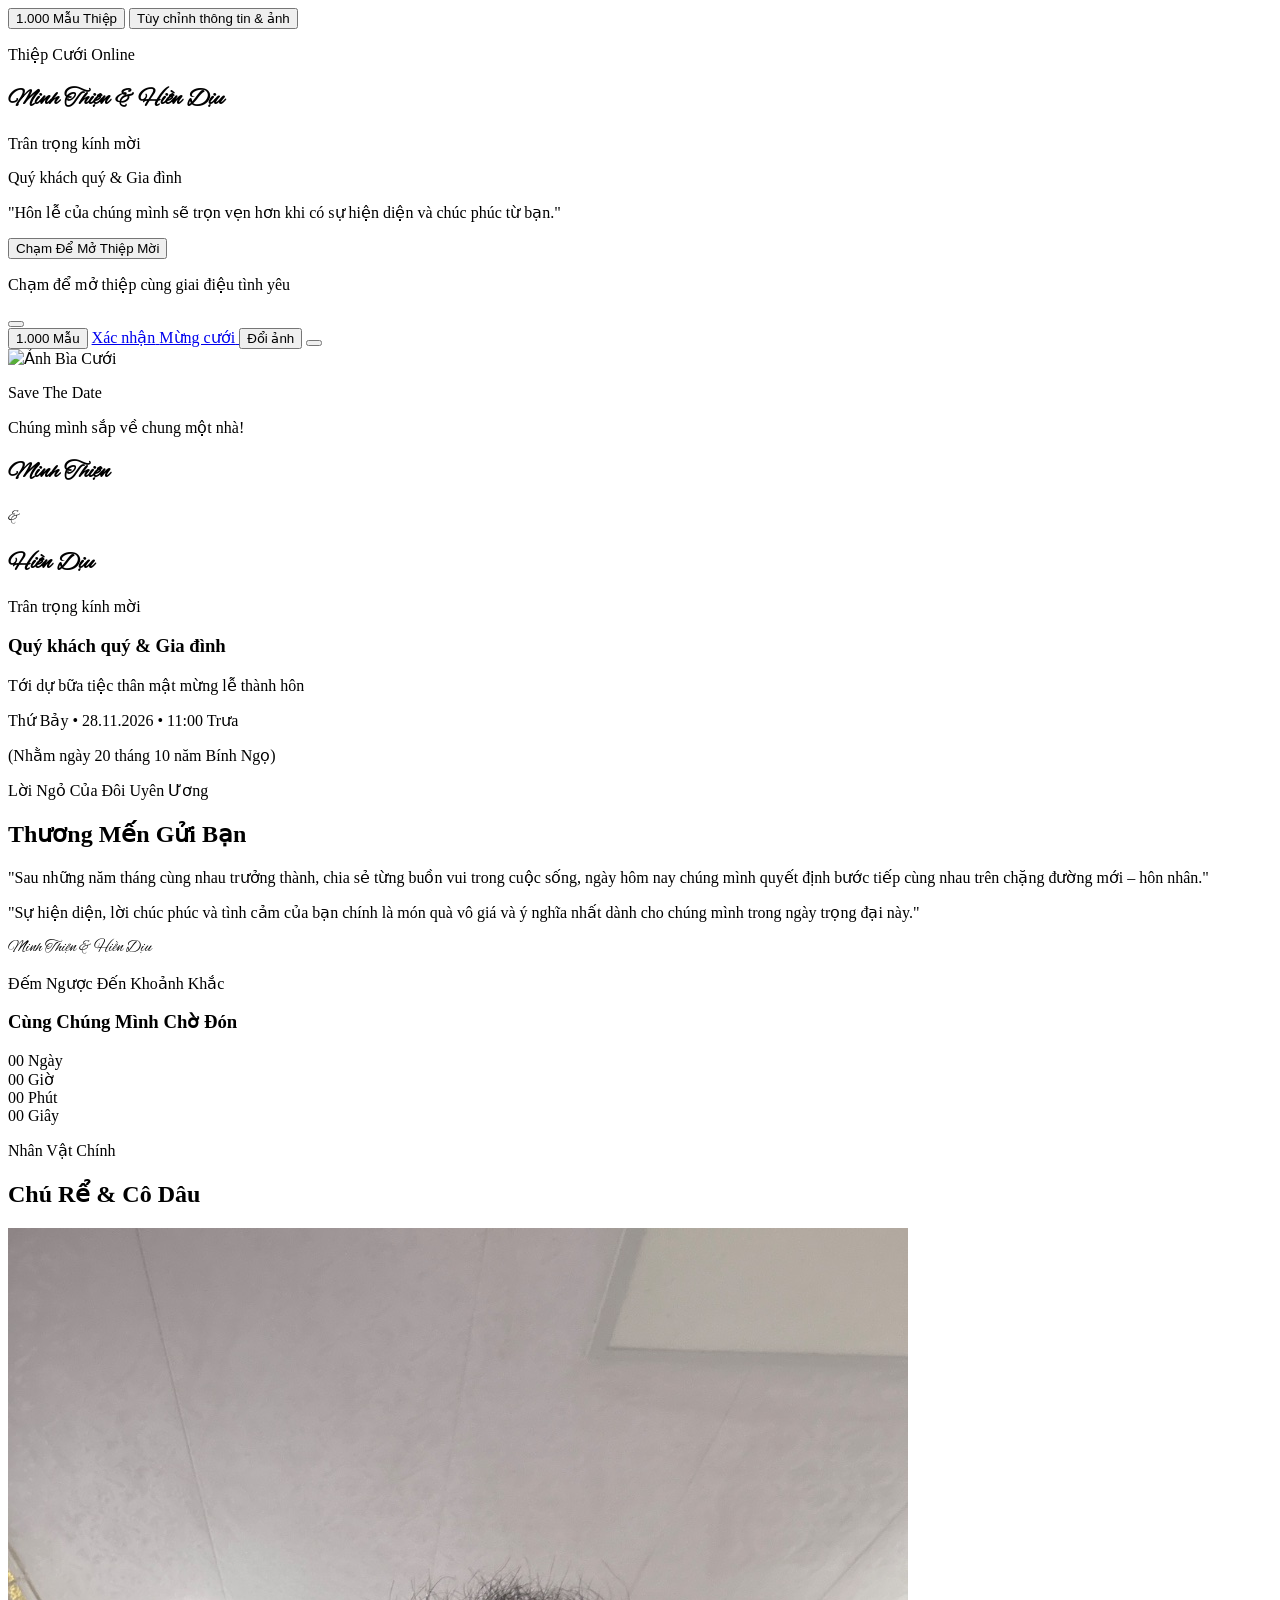
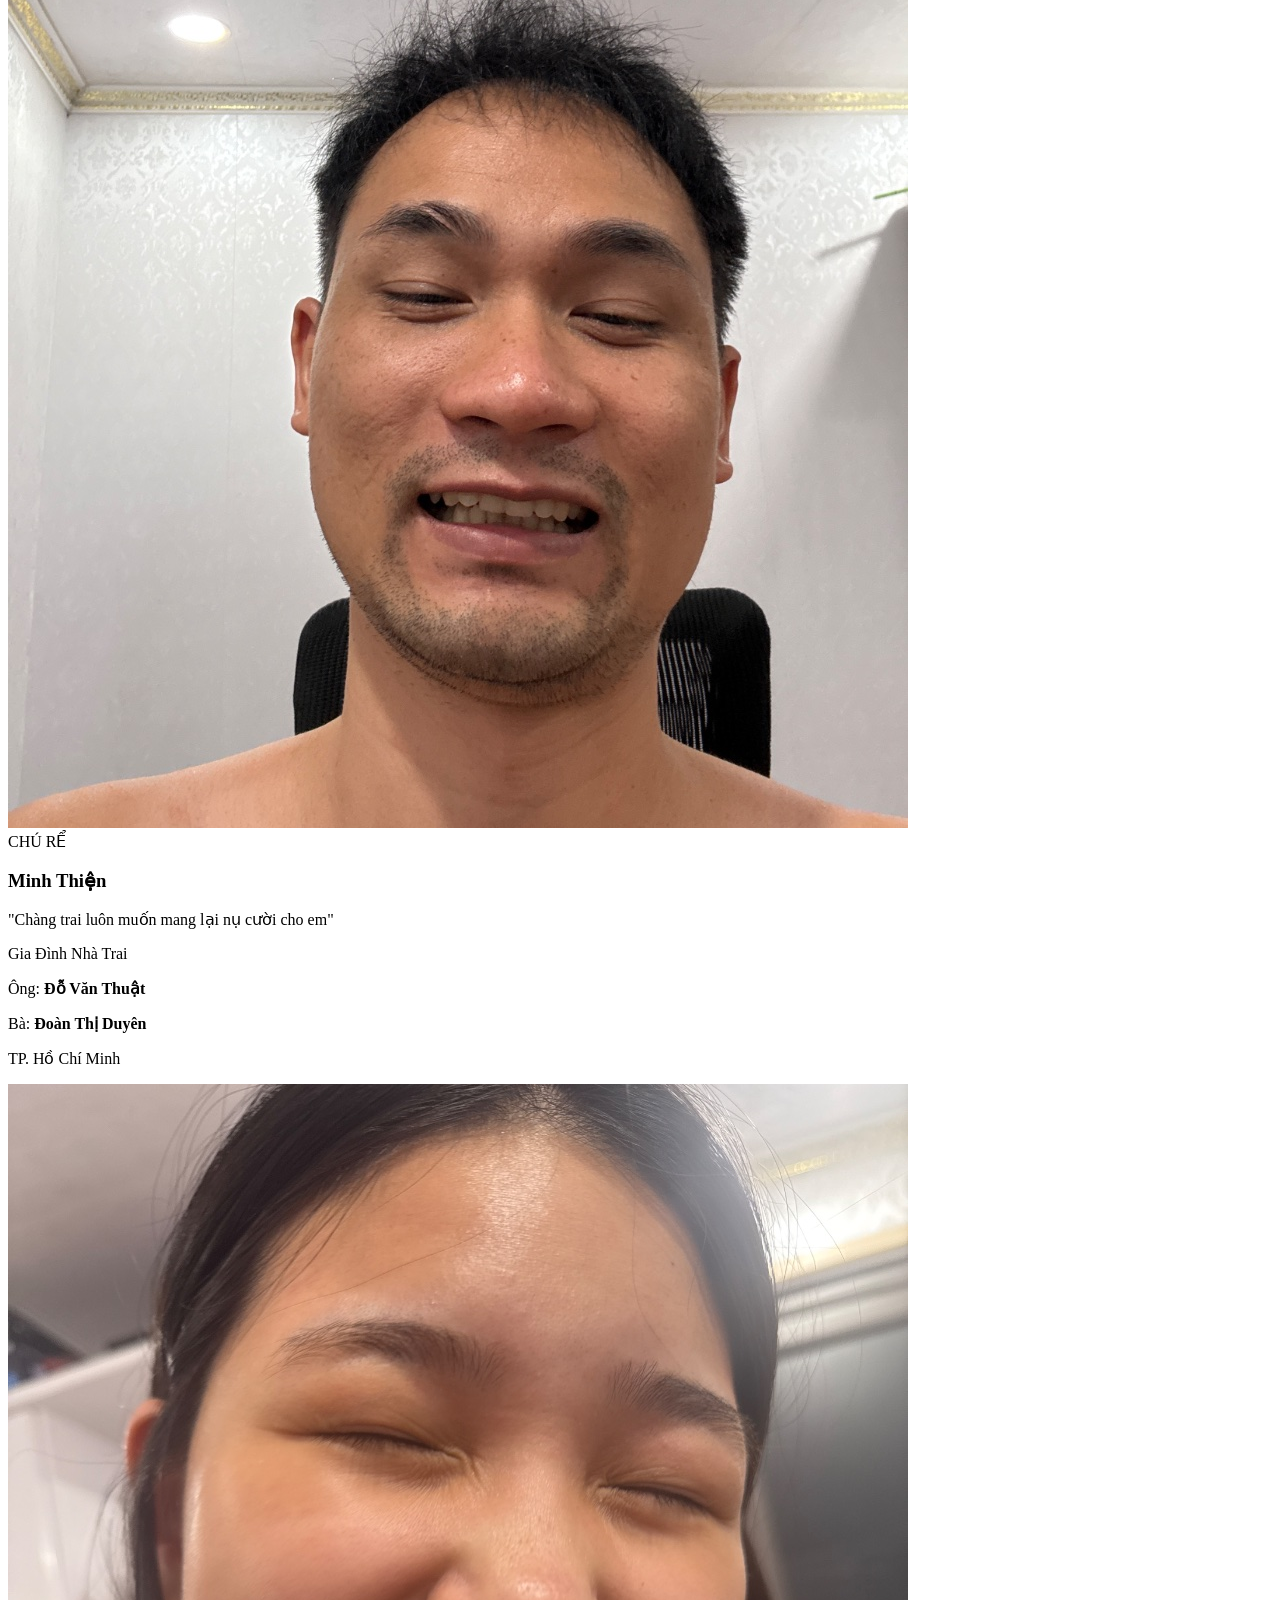
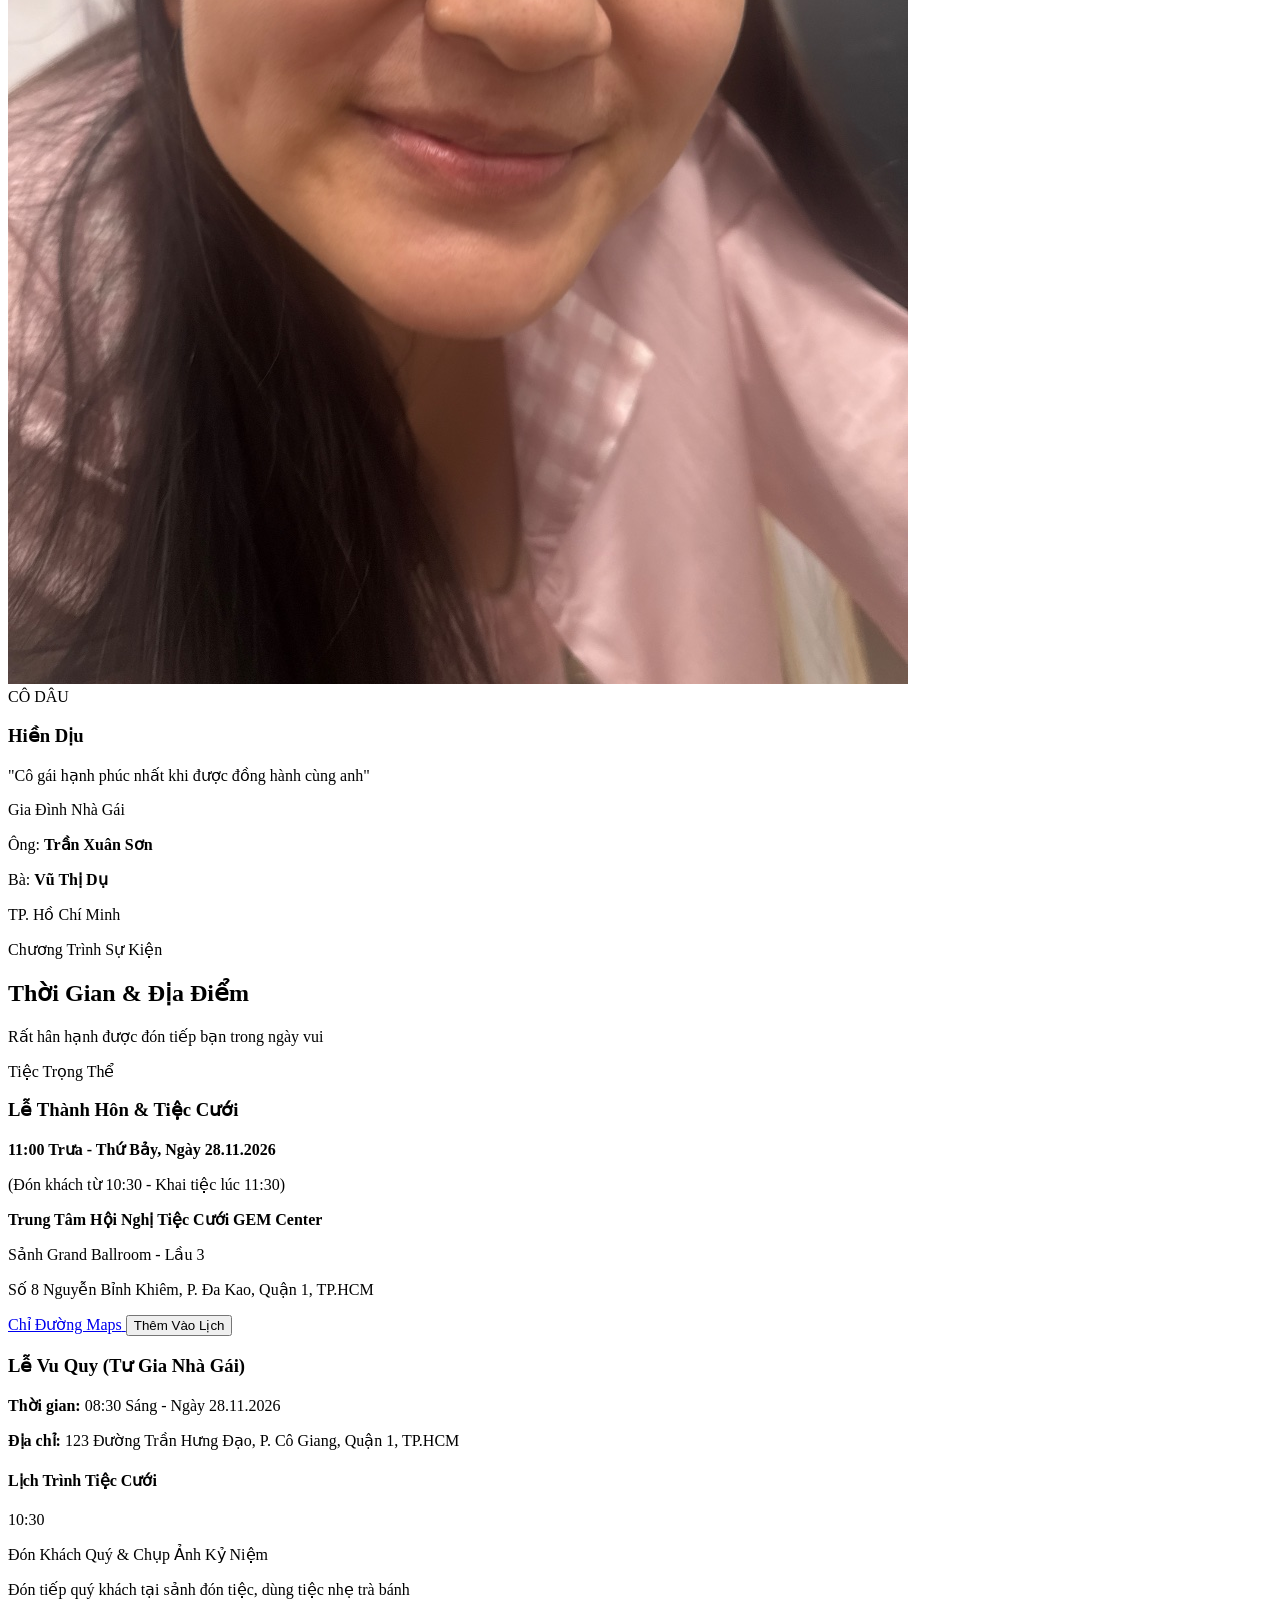
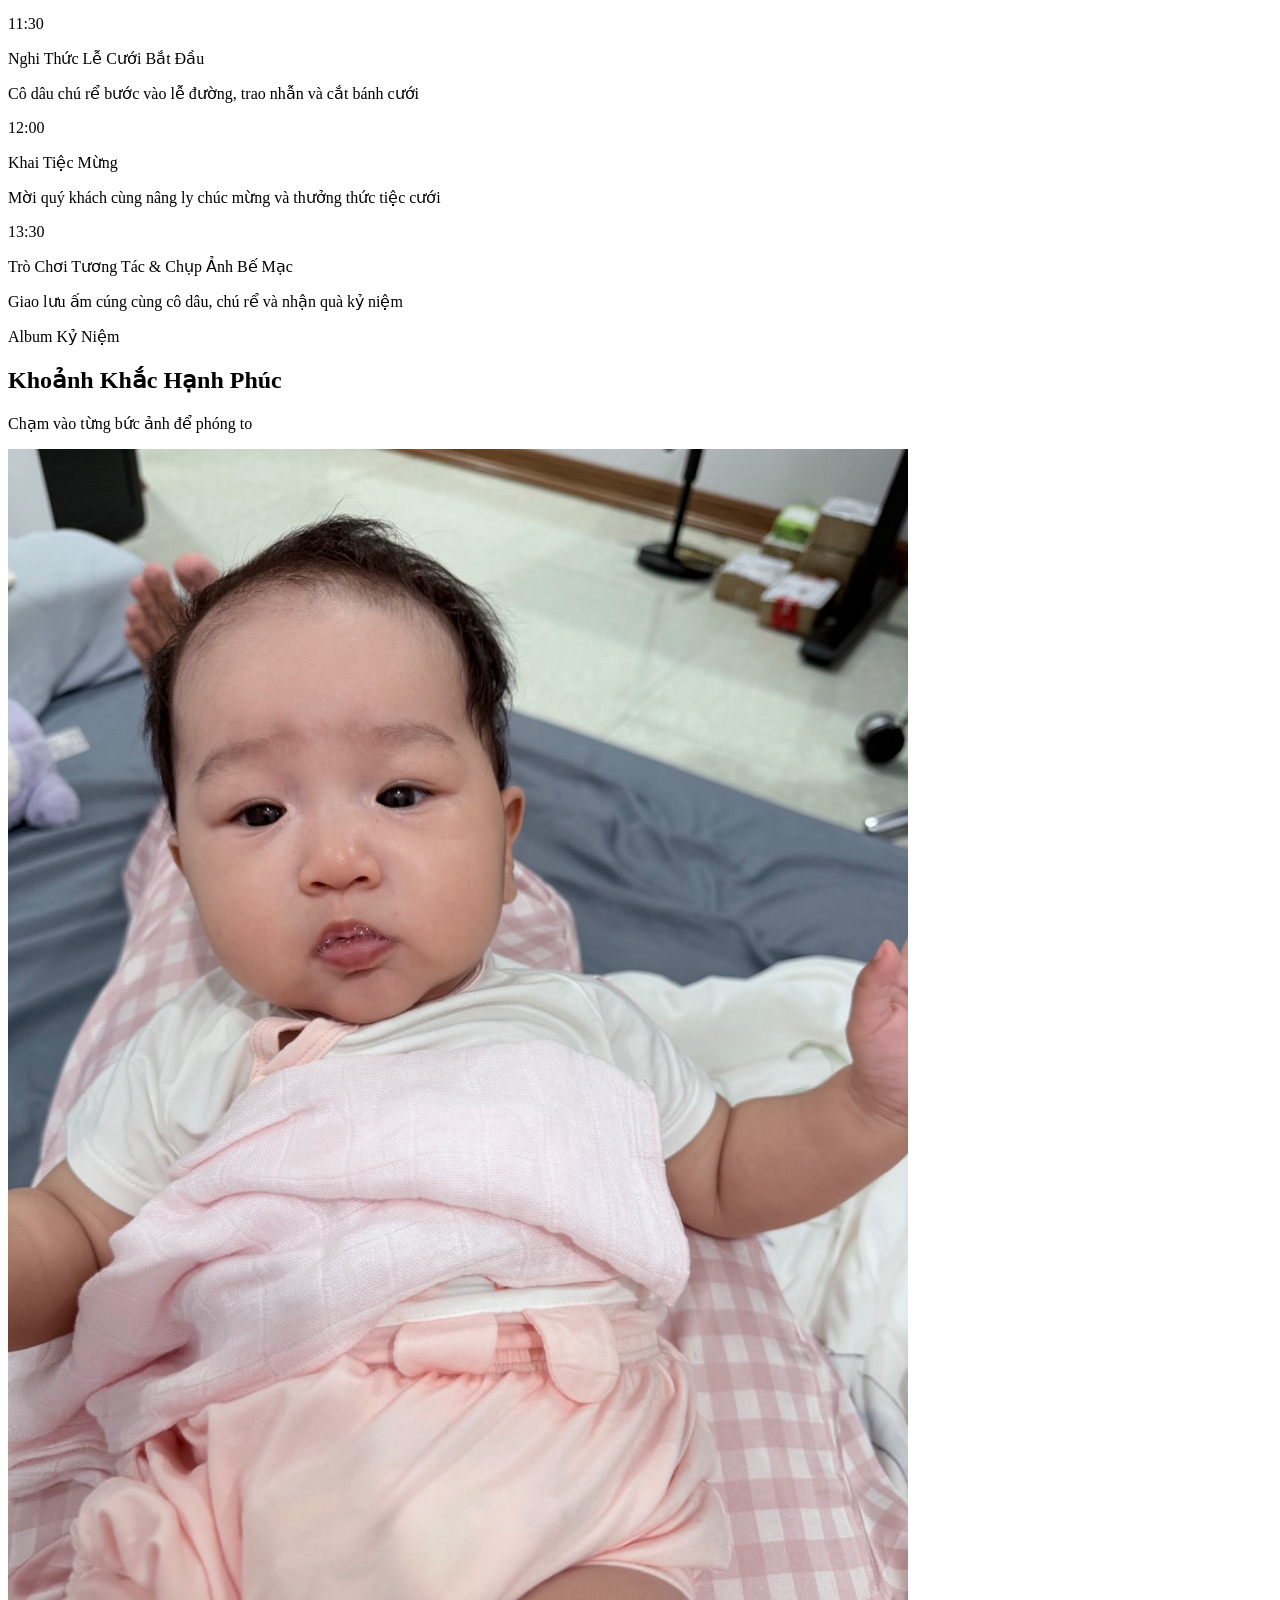
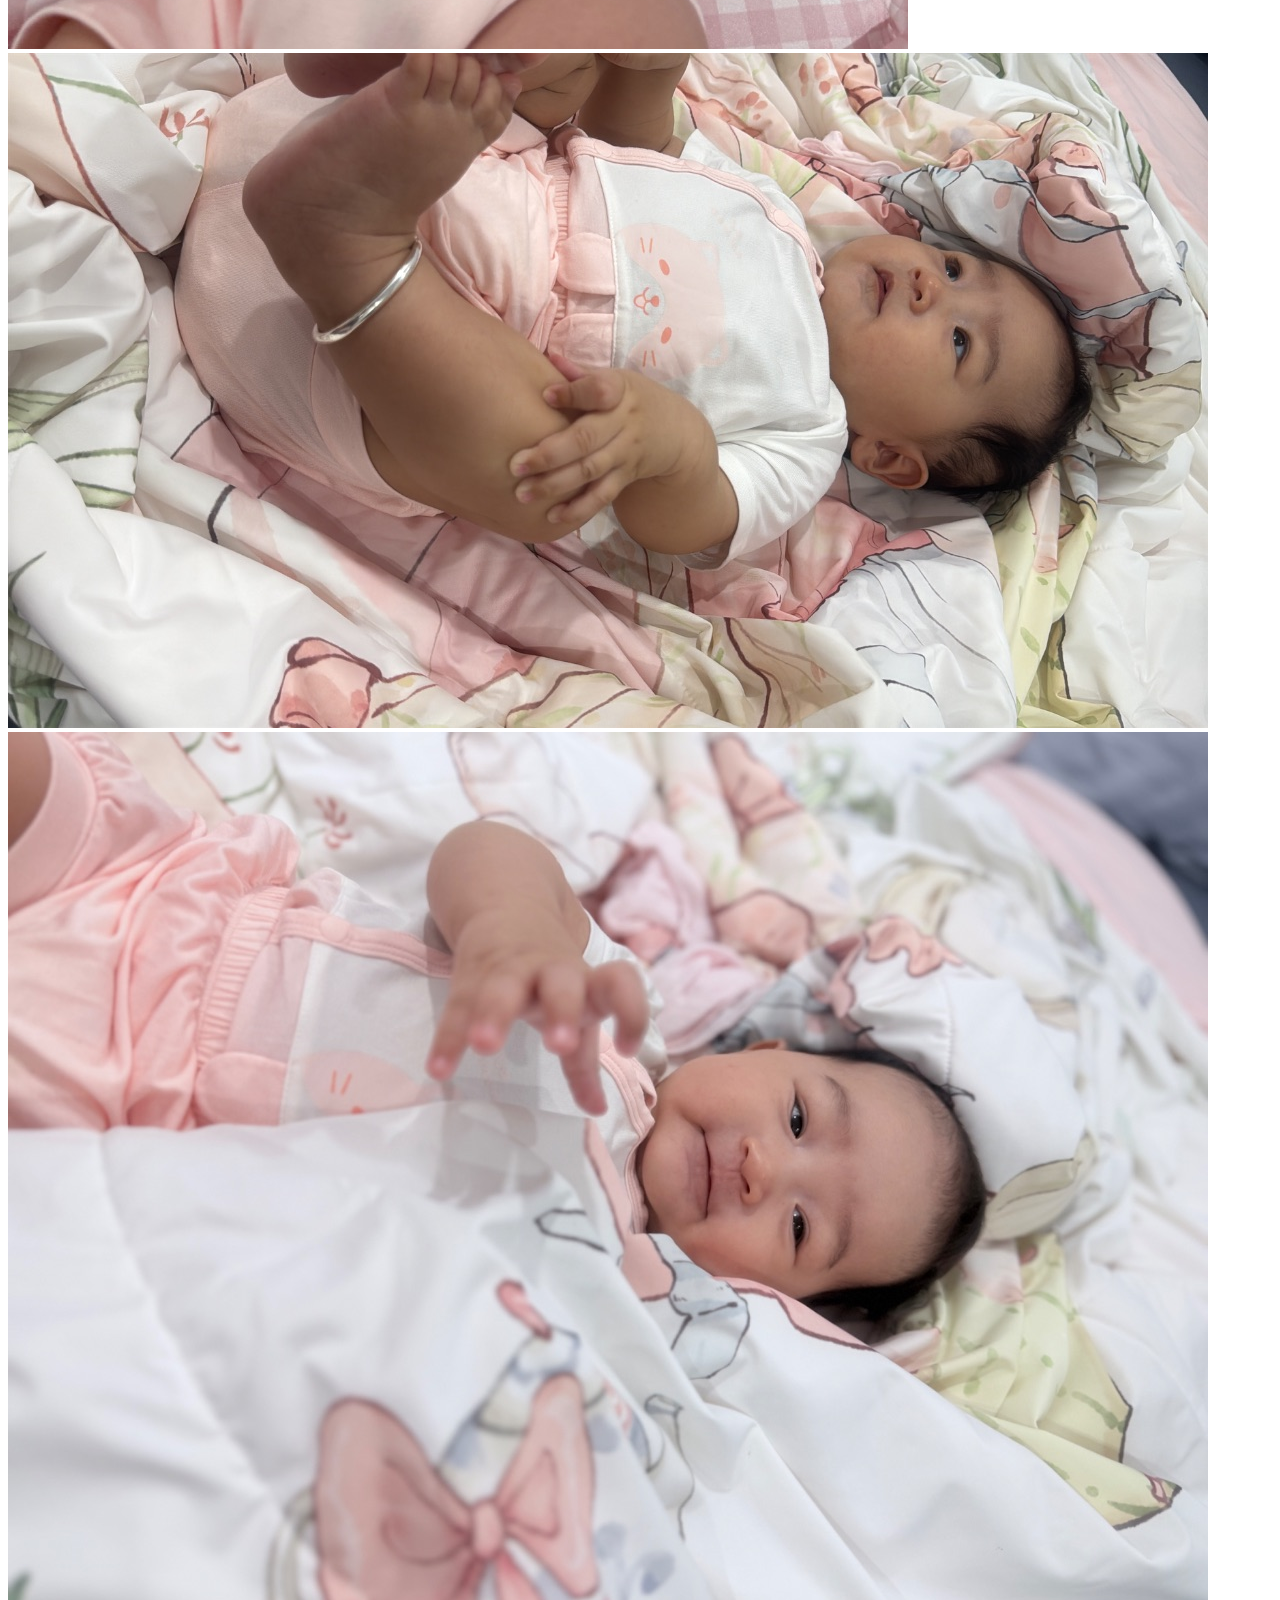
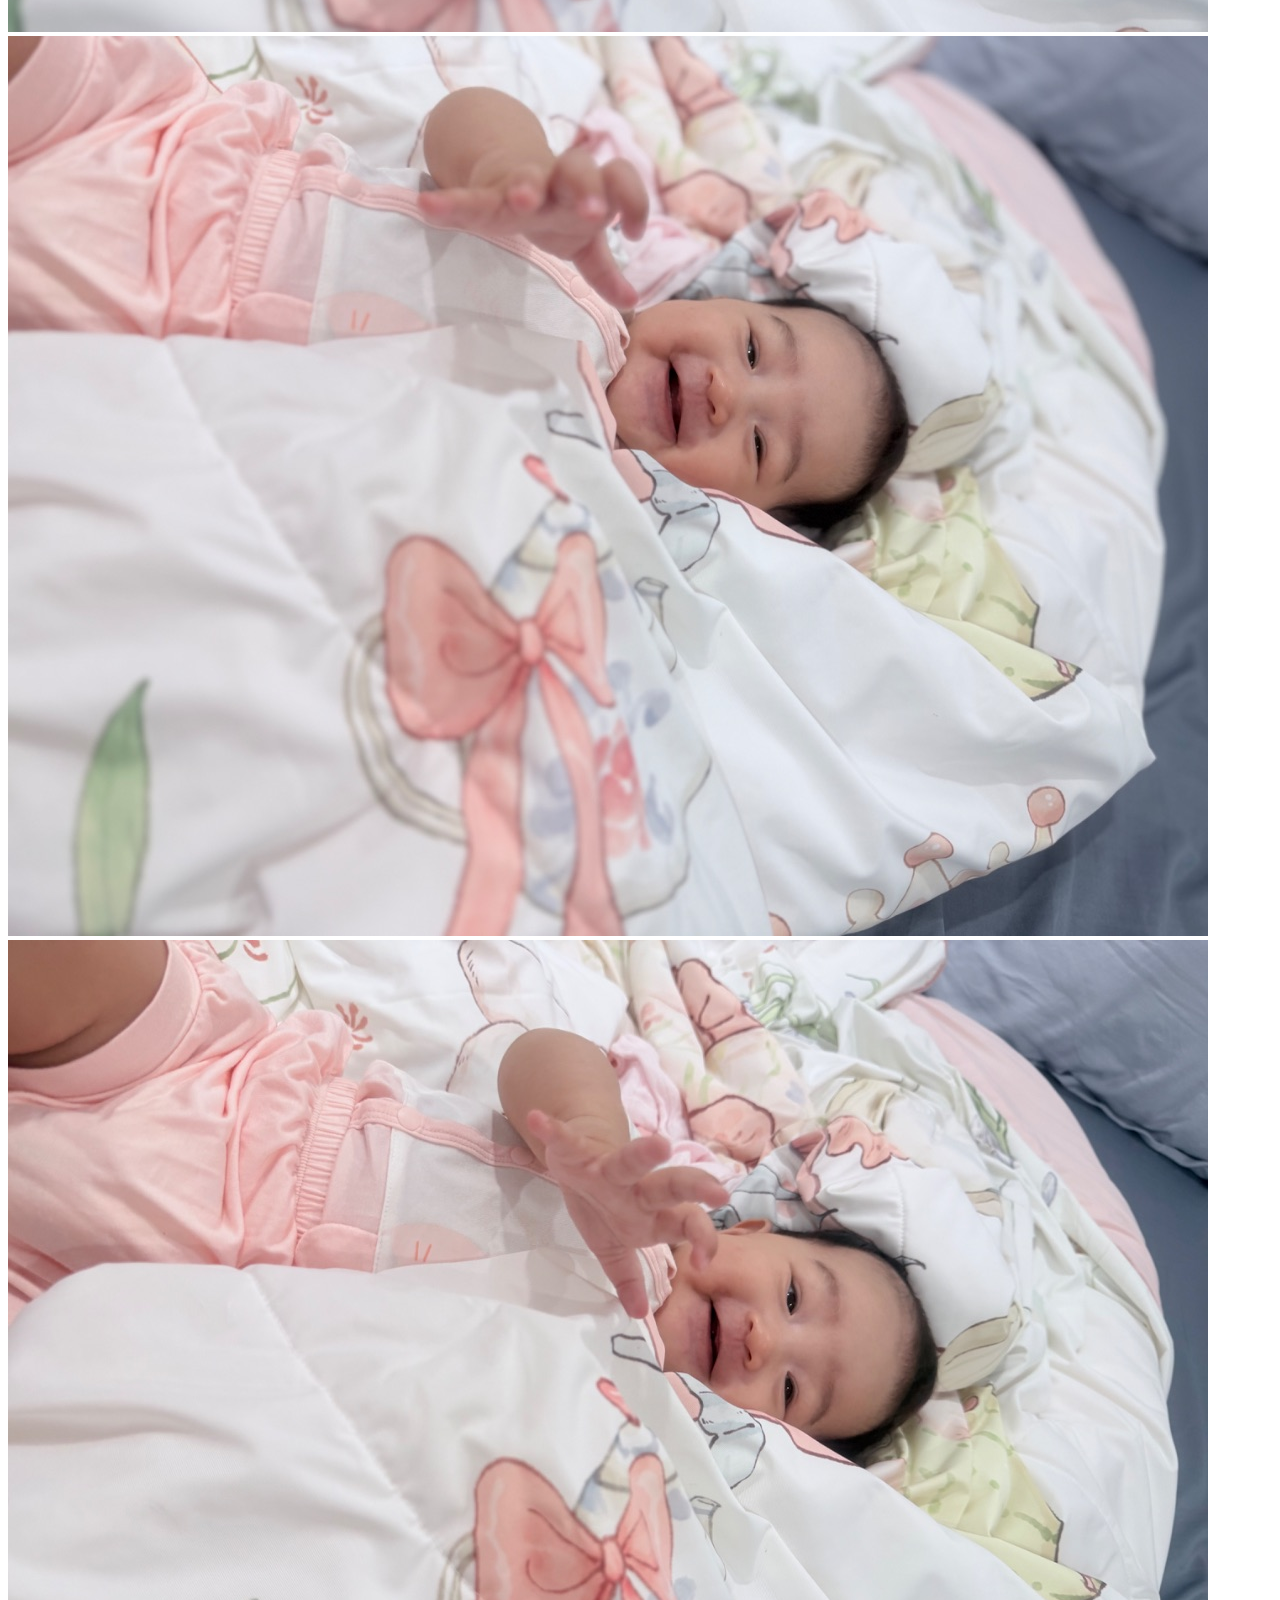
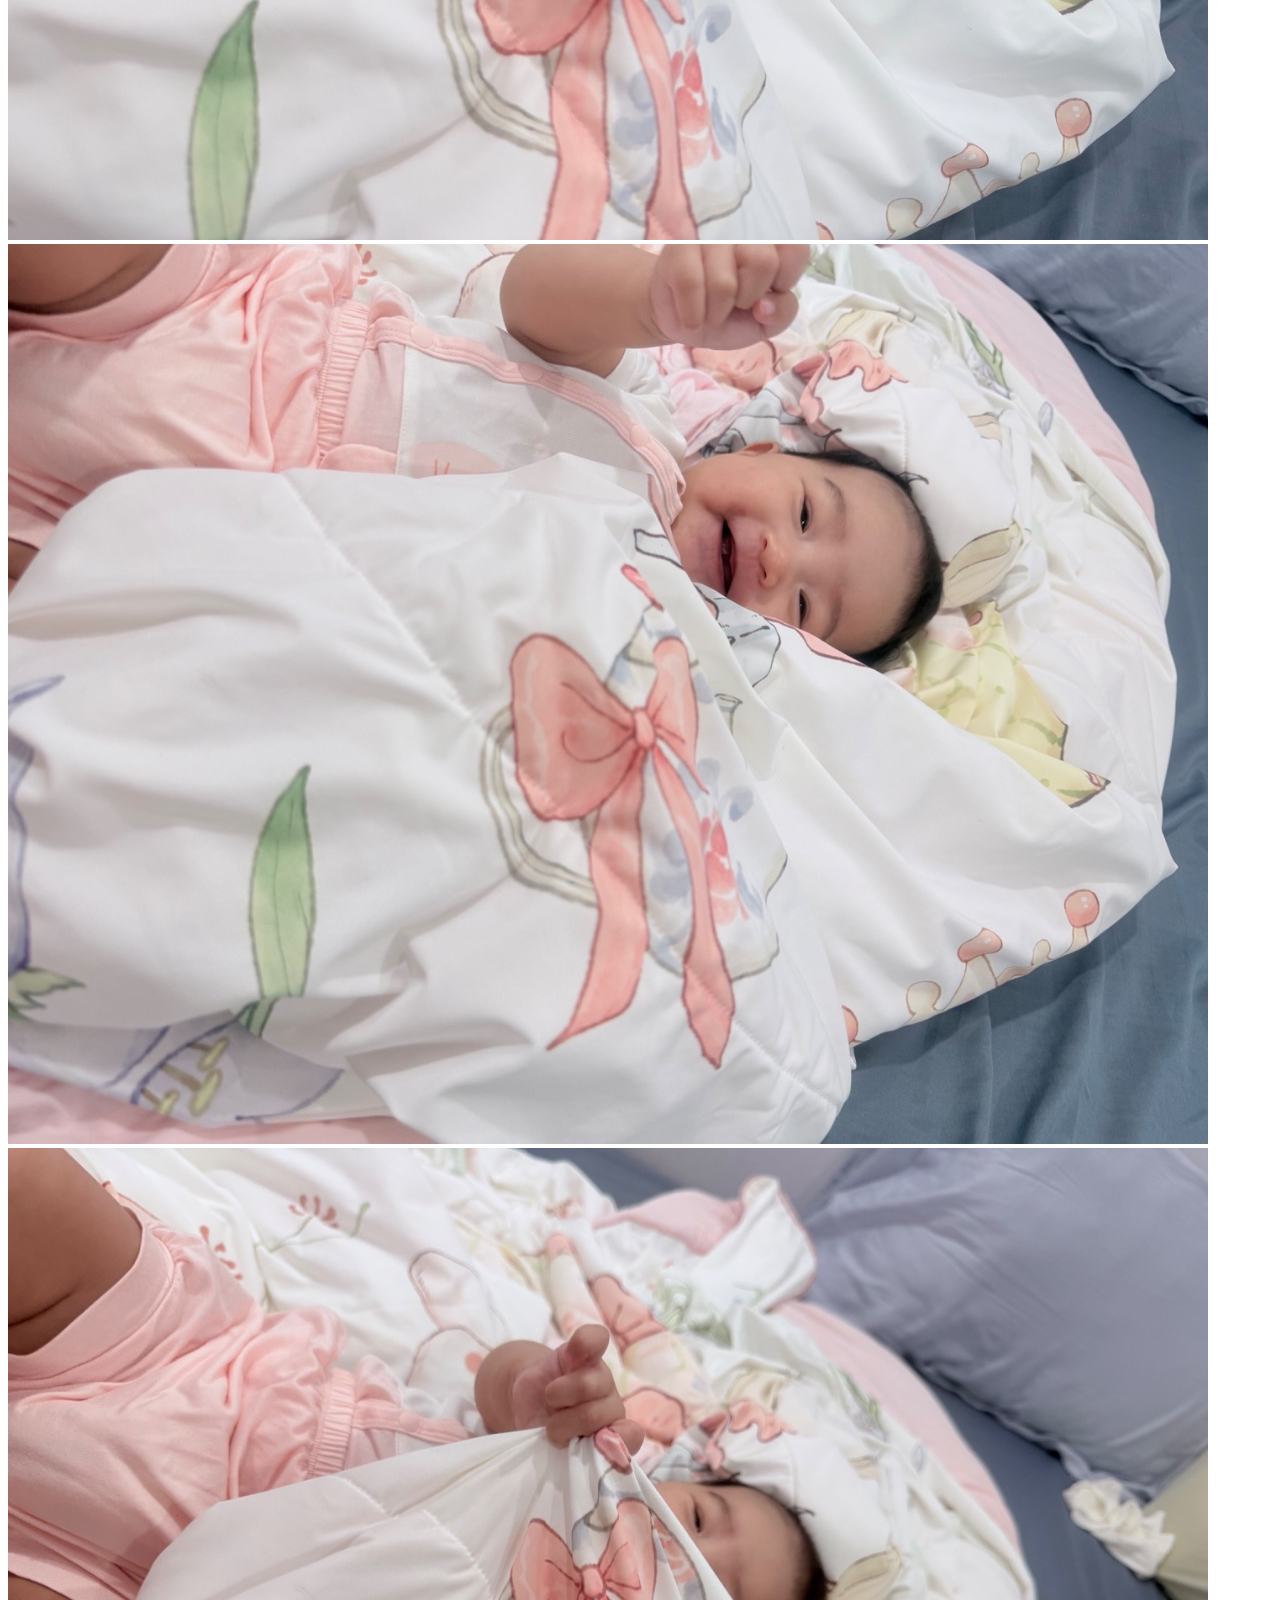
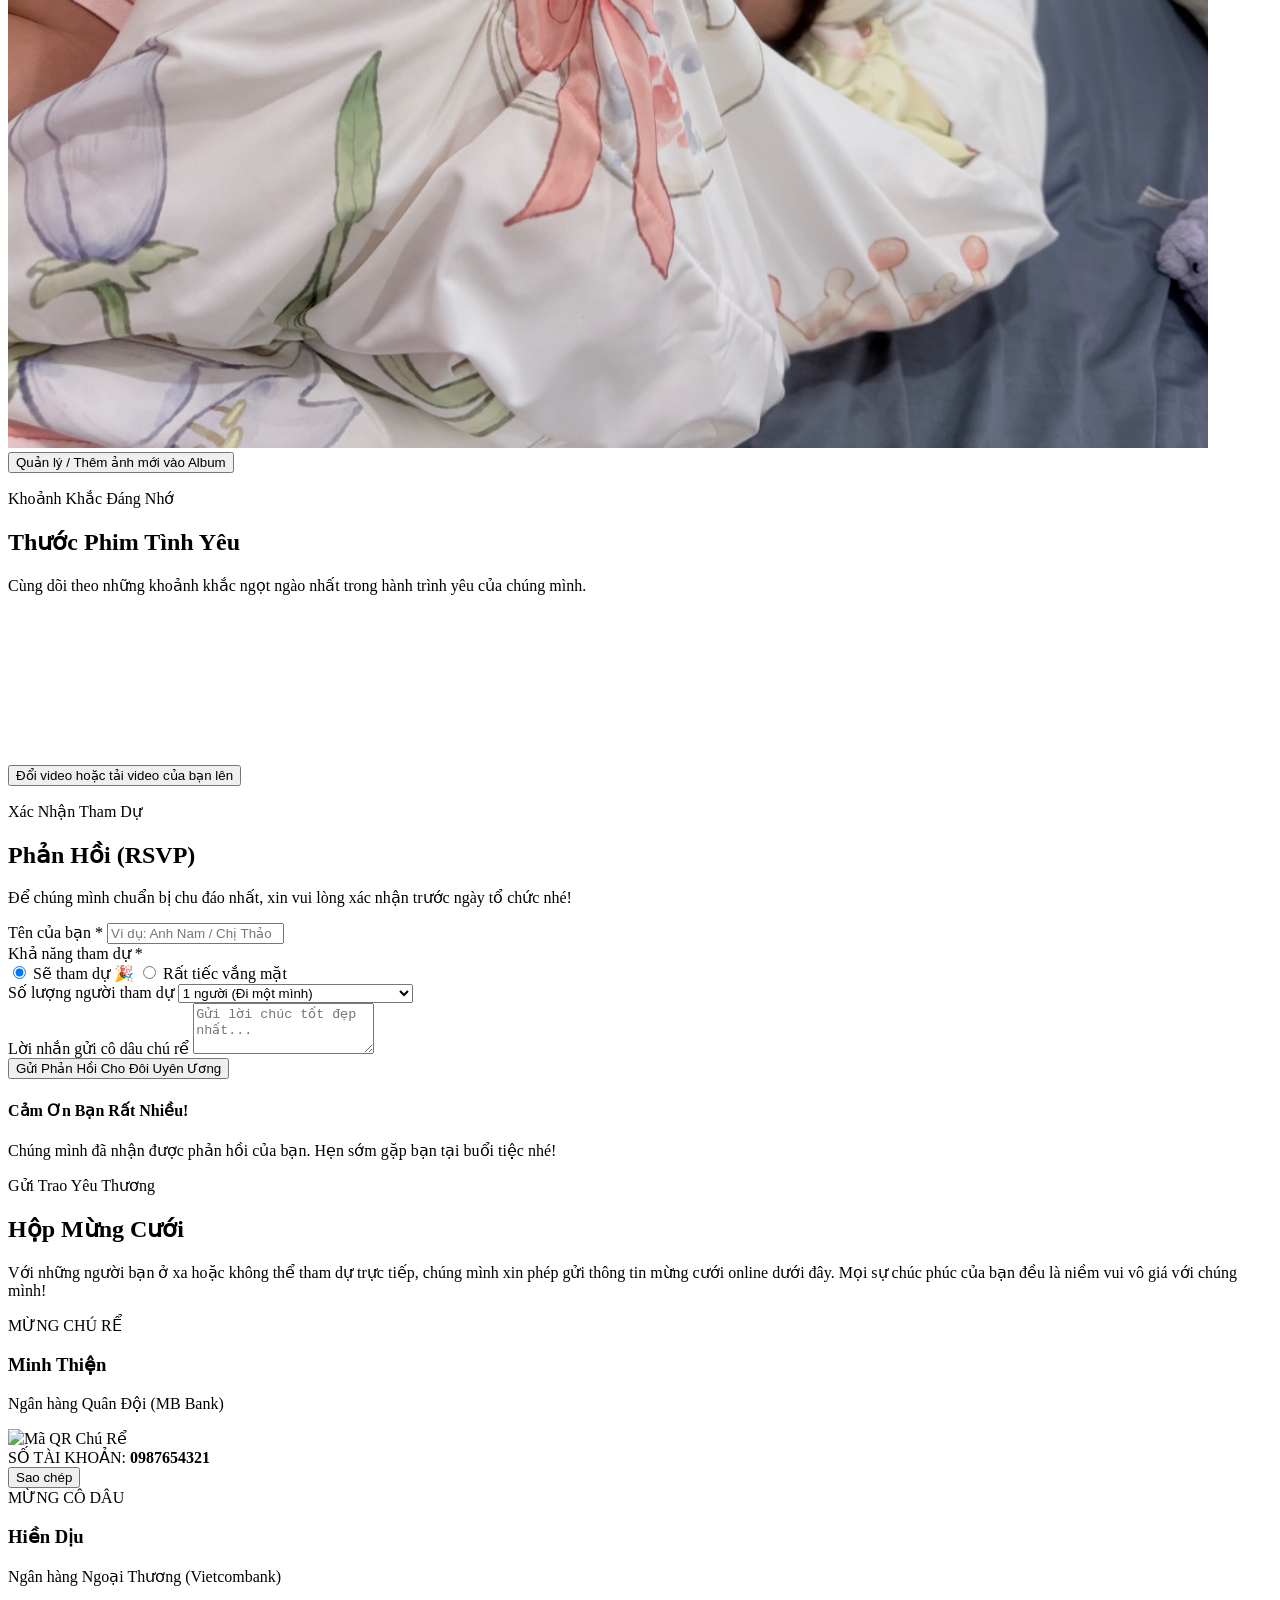
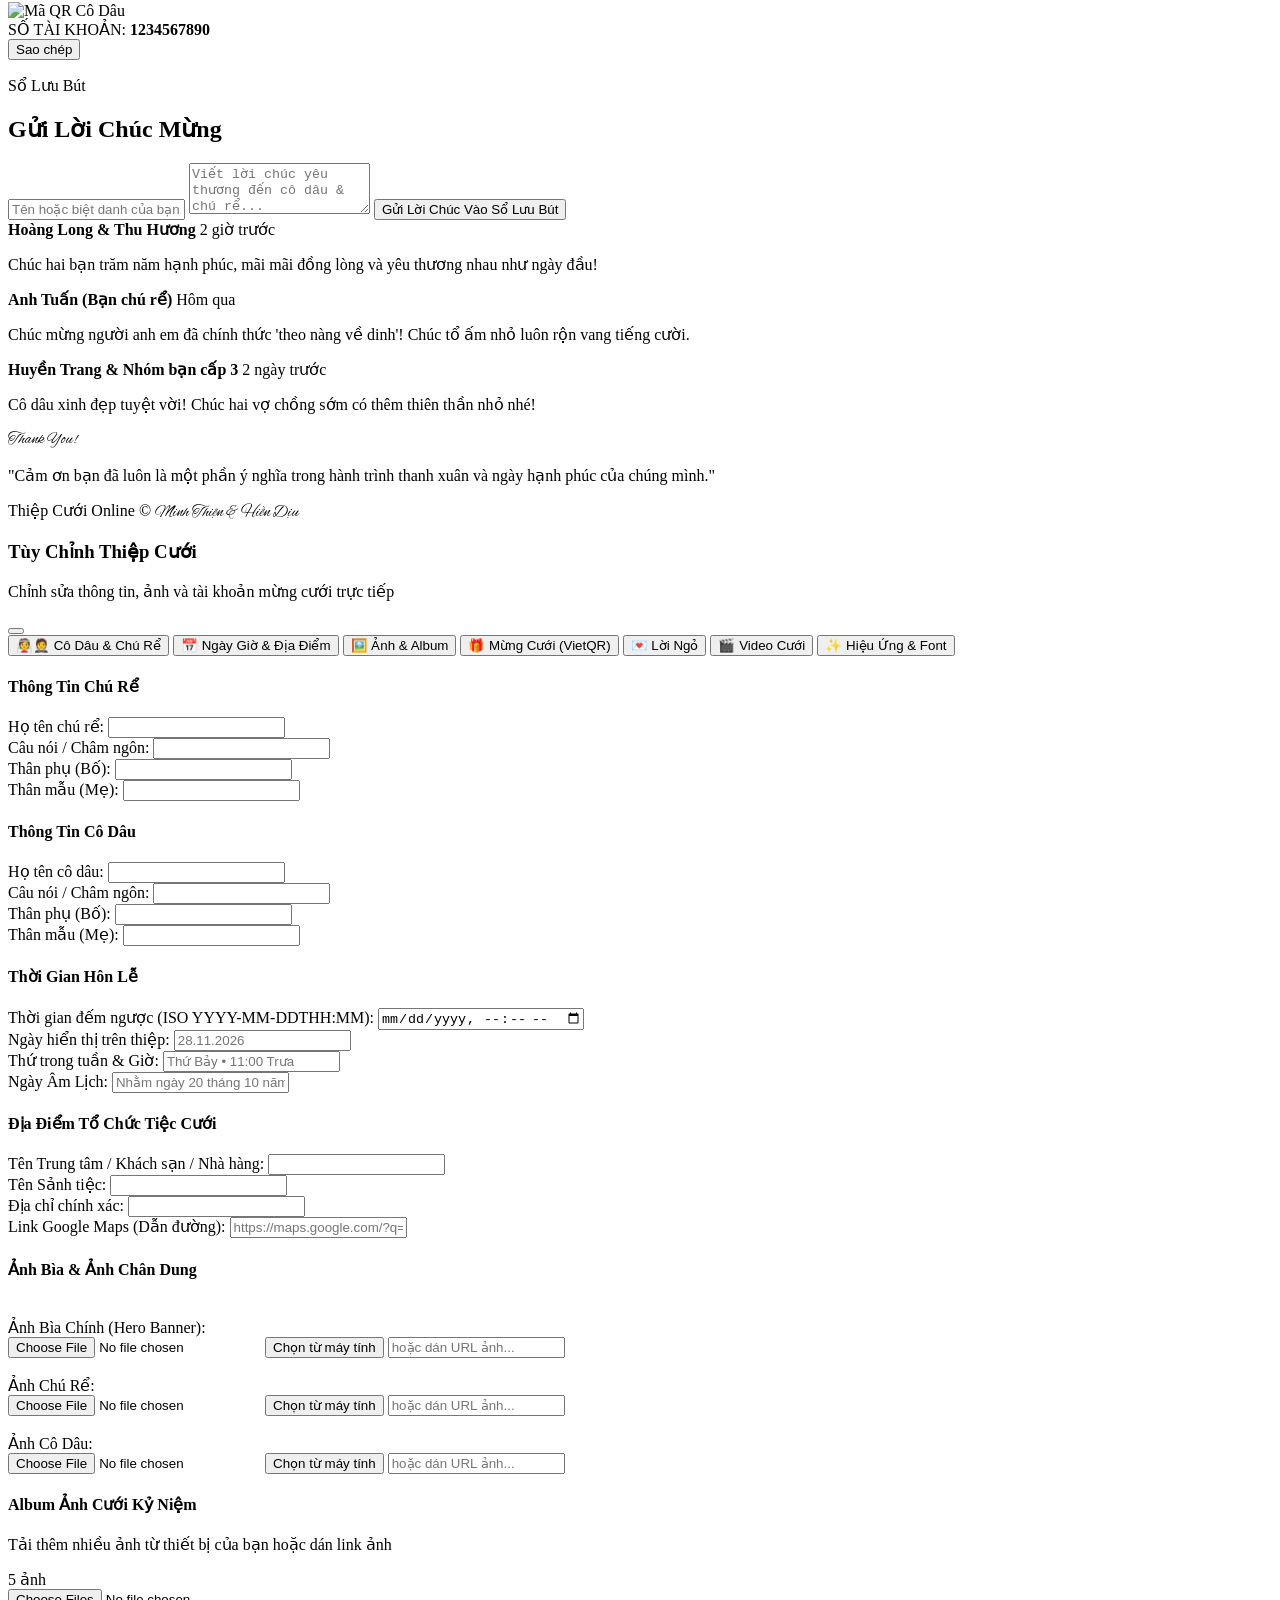
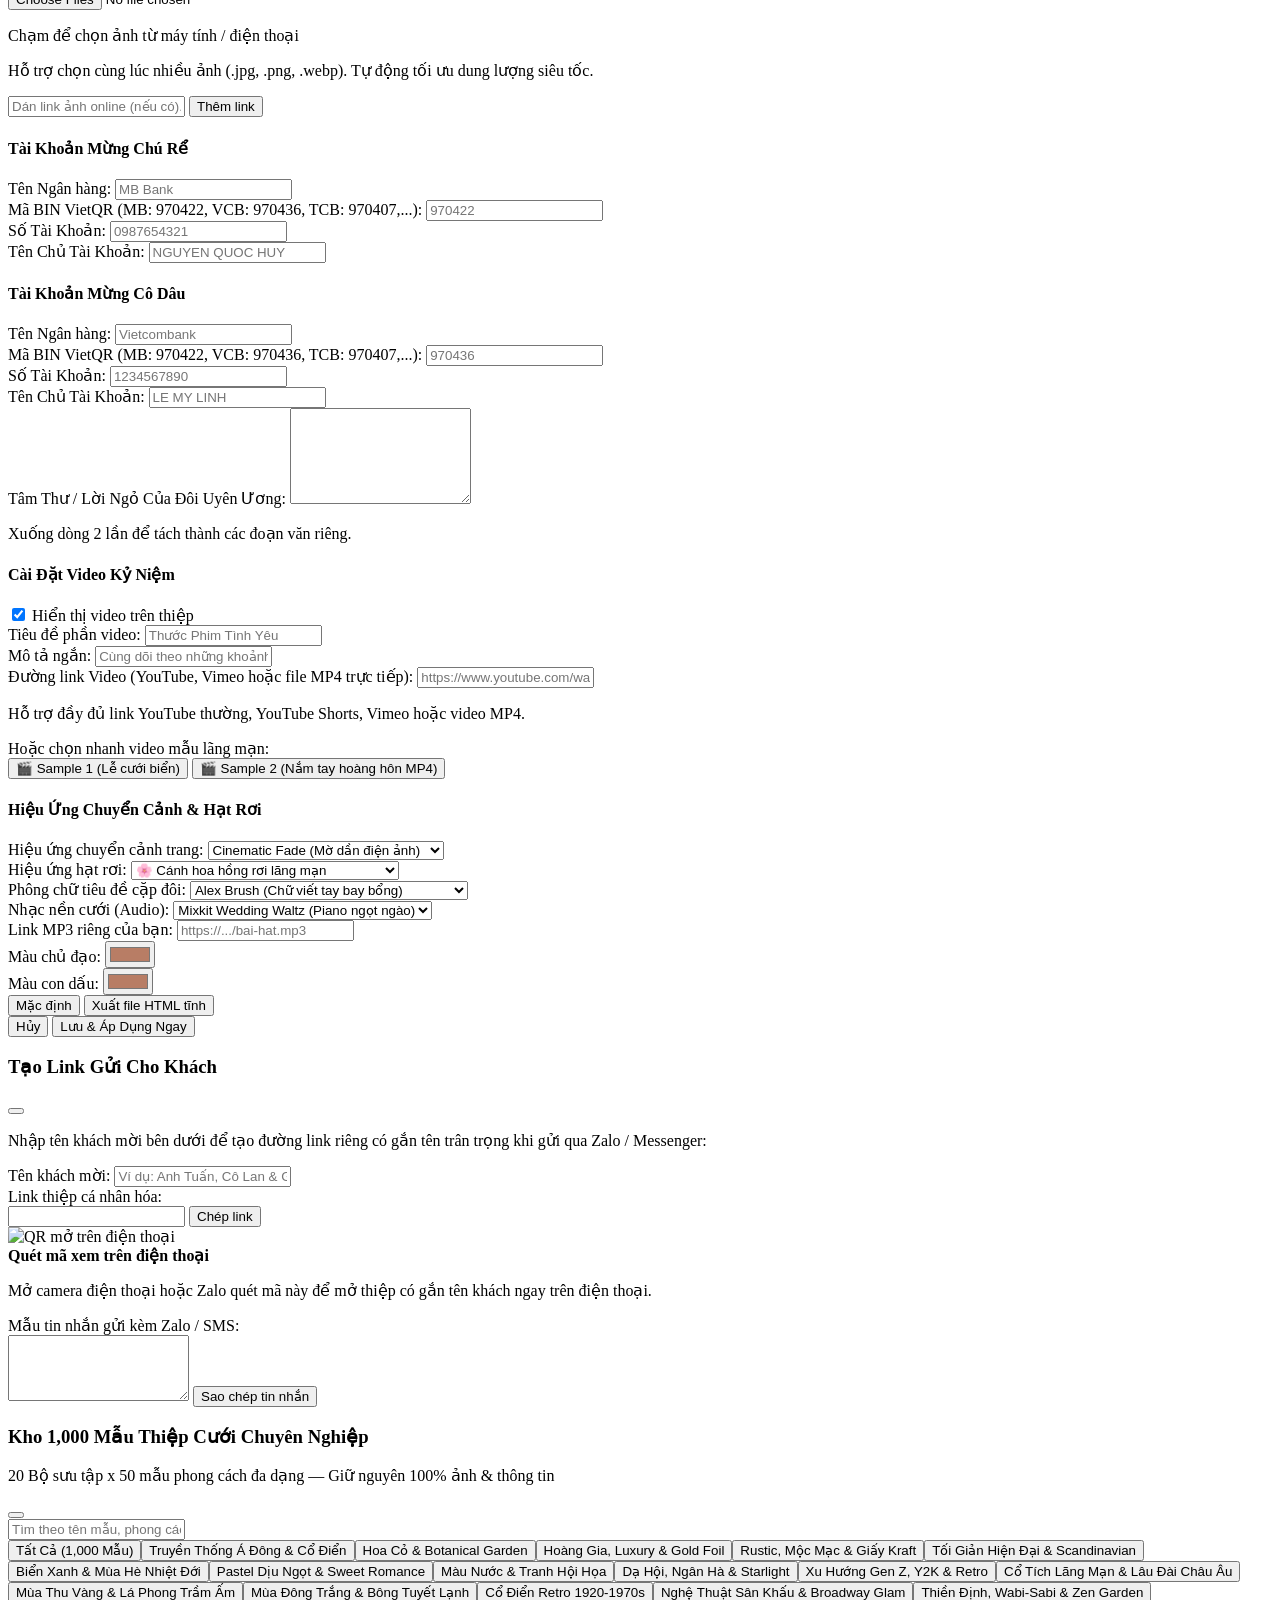
==== commit 6f7c8dad: "fix: cap nhat nhan nut thanh 1.000 Mau Thiep dong bo voi kho 1.000 mau moi" ====
--- a/index.html
+++ b/index.html
@@ -27,7 +27,7 @@
   <!-- Custom CSS -->
   <link rel="stylesheet" href="style.css">
 
-  <!-- Kho 100 Mẫu Thiệp Cưới -->
+  <!-- Kho 1.000 Mẫu Thiệp Cưới -->
   <script src="templates.js"></script>
 
   <script>
@@ -60,11 +60,11 @@
   <!-- ==================== HIỆU ỨNG CÁNH HOA RƠI ==================== -->
   <div id="petals-container" class="fixed inset-0 pointer-events-none z-30 overflow-hidden"></div>
 
-  <!-- ==================== NÚT BẬT KHO 100 MẪU THIỆP & TÙY CHỈNH GÓC TRÊN ==================== -->
+  <!-- ==================== NÚT BẬT KHO 1.000 MẪU THIỆP & TÙY CHỈNH GÓC TRÊN ==================== -->
   <button onclick="openTemplateModal()" 
           class="fixed top-4 left-4 z-40 px-3.5 py-2 rounded-full bg-white/90 backdrop-blur-md border border-wedding-accent/40 text-wedding-dark shadow-xl text-xs font-semibold hover:bg-stone-900 hover:text-white transition-all flex items-center gap-1.5 active:scale-95 group">
     <i data-lucide="palette" class="w-4 h-4 text-wedding-accent group-hover:text-white transition"></i>
-    <span>100 Mẫu Thiệp</span>
+    <span>1.000 Mẫu Thiệp</span>
   </button>
 
   <button onclick="openConfigModal()" 
@@ -123,9 +123,9 @@
 
   <!-- ==================== FLOATING BOTTOM TOOLBAR ==================== -->
   <div class="fixed bottom-6 left-1/2 -translate-x-1/2 z-40 flex items-center gap-1.5 sm:gap-2 bg-white/95 backdrop-blur-md border border-wedding-accent/20 px-3 py-1.5 rounded-full shadow-2xl max-w-[96vw]">
-    <button onclick="openTemplateModal()" class="flex items-center gap-1 px-3 py-1.5 text-xs font-semibold rounded-full bg-gradient-to-r from-wedding-accent to-stone-800 text-white shadow-sm hover:opacity-95 transition" title="Chọn mẫu trong 100 mẫu thiệp">
+    <button onclick="openTemplateModal()" class="flex items-center gap-1 px-3 py-1.5 text-xs font-semibold rounded-full bg-gradient-to-r from-wedding-accent to-stone-800 text-white shadow-sm hover:opacity-95 transition" title="Chọn mẫu trong 1.000 mẫu thiệp">
       <i data-lucide="palette" class="w-3.5 h-3.5"></i>
-      <span>100 Mẫu</span>
+      <span>1.000 Mẫu</span>
     </button>
     <a href="#rsvp" class="flex items-center gap-1.5 px-3 py-1.5 text-xs font-semibold rounded-full bg-wedding-cream text-stone-800 hover:bg-stone-100 transition">
       <i data-lucide="check-circle-2" class="w-3.5 h-3.5 text-wedding-accent"></i>
@@ -1128,7 +1128,7 @@
     </div>
   </div>
 
-  <!-- ==================== MODAL BỘ SƯU TẬP 100 MẪU THIỆP CƯỚI ==================== -->
+  <!-- ==================== MODAL BỘ SƯU TẬP 1.000 MẪU THIỆP CƯỚI ==================== -->
   <div id="template-picker-modal" class="fixed inset-0 z-50 flex items-center justify-center bg-black/80 backdrop-blur-md p-3 sm:p-5 hidden">
     <div class="bg-white rounded-3xl w-full max-w-4xl max-h-[92vh] flex flex-col shadow-2xl border border-wedding-rose/60 overflow-hidden text-stone-800">
       
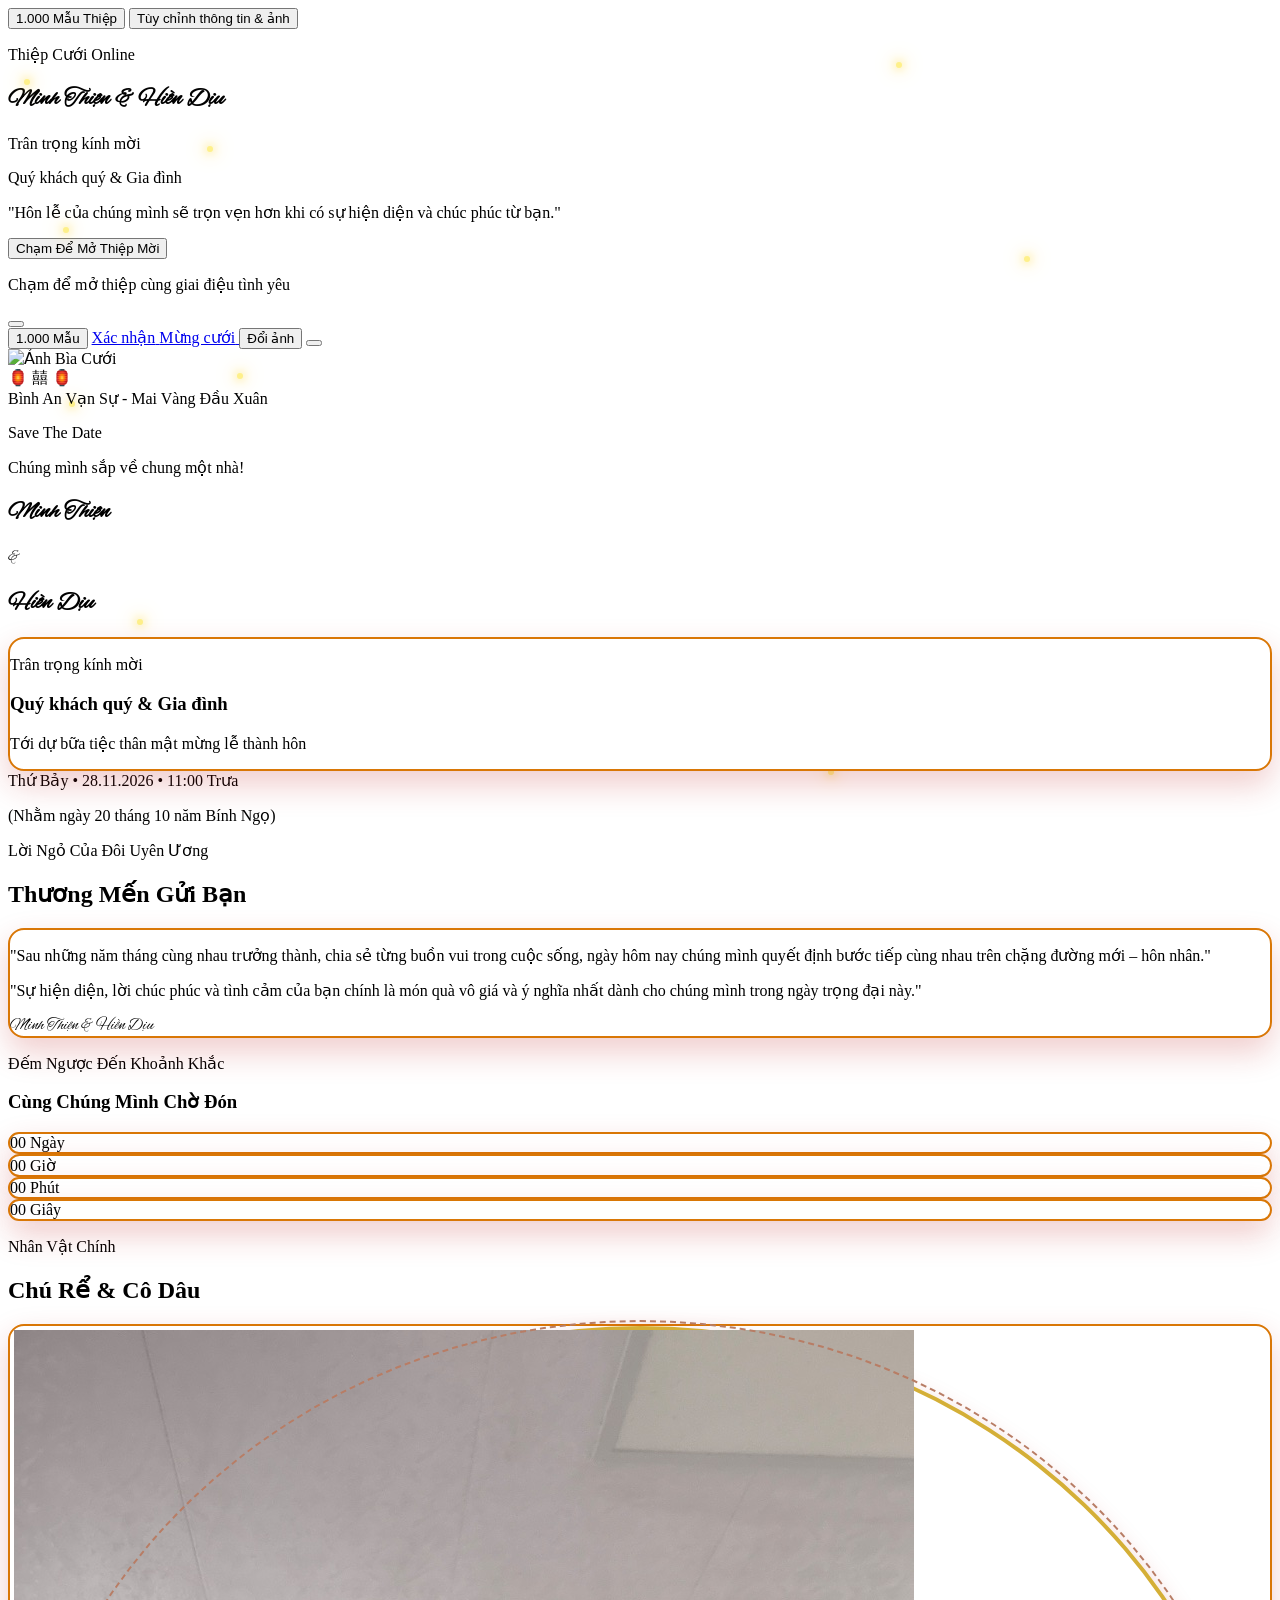
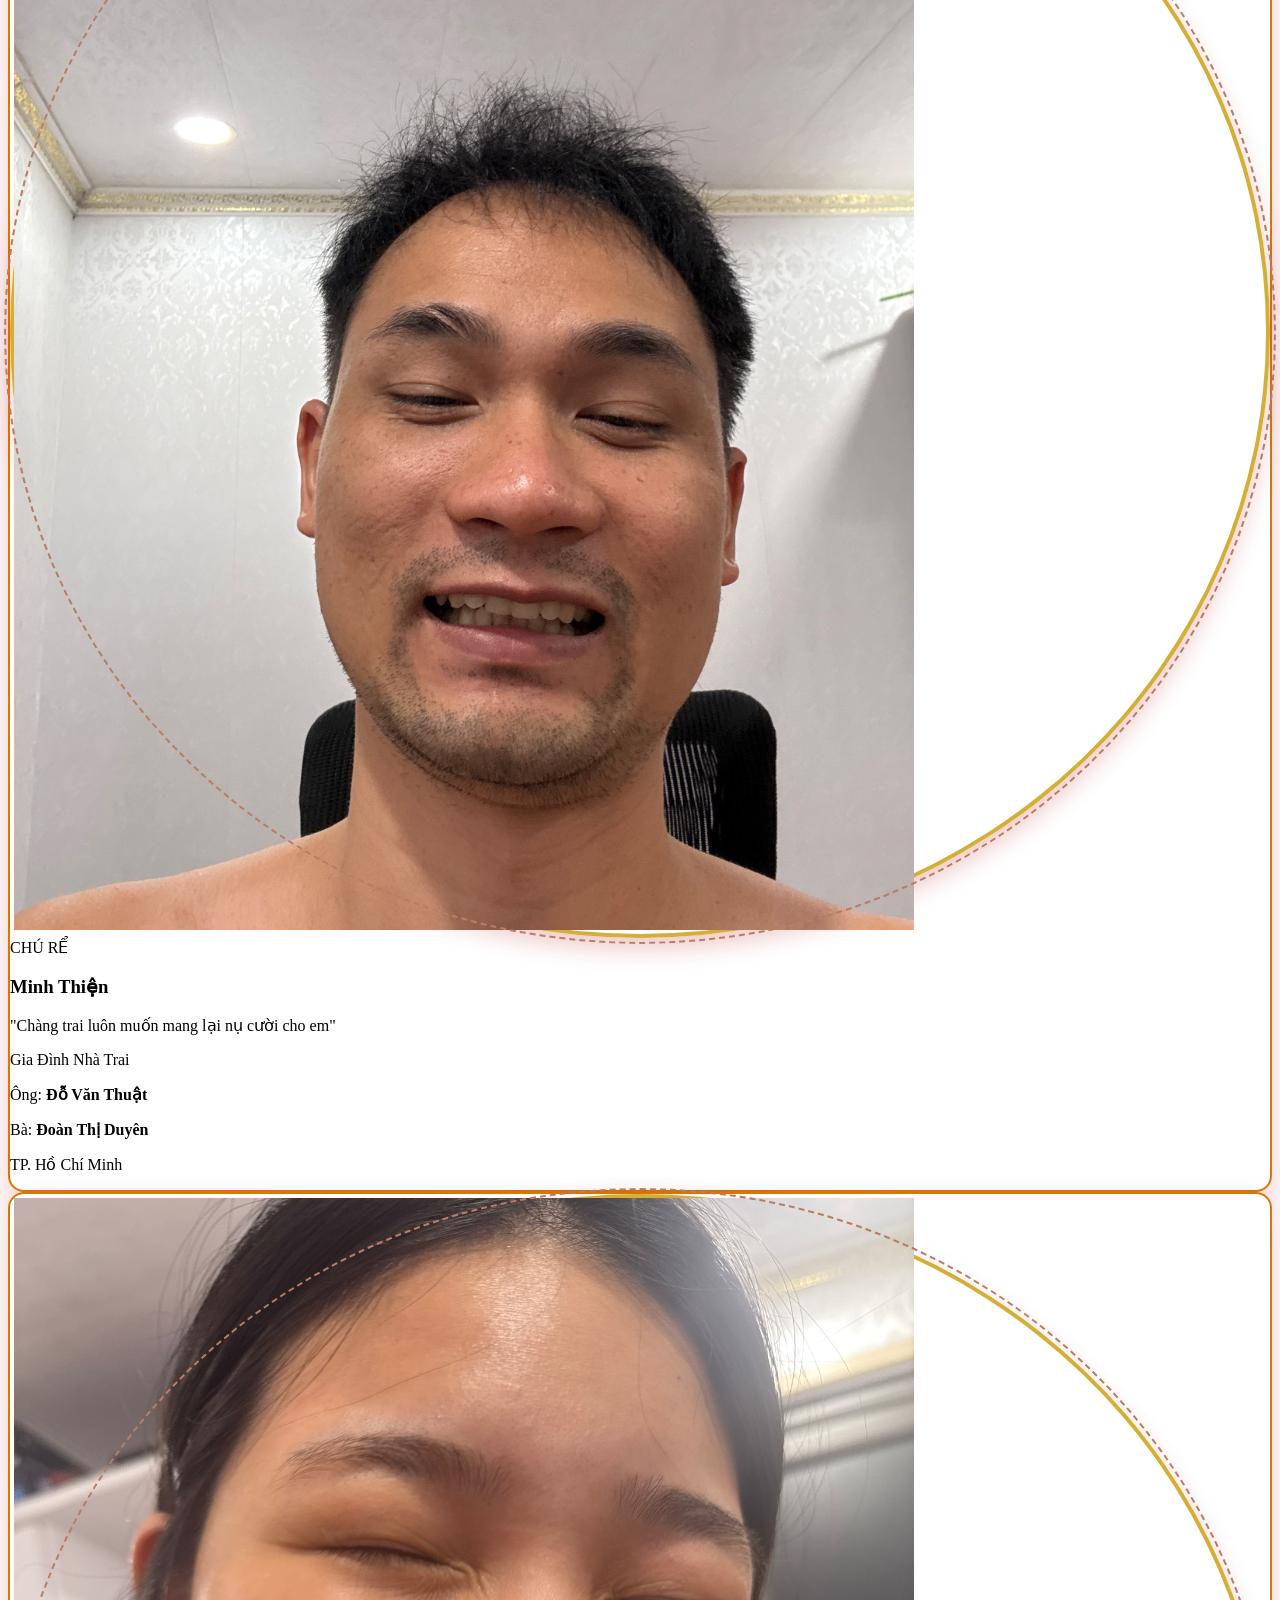
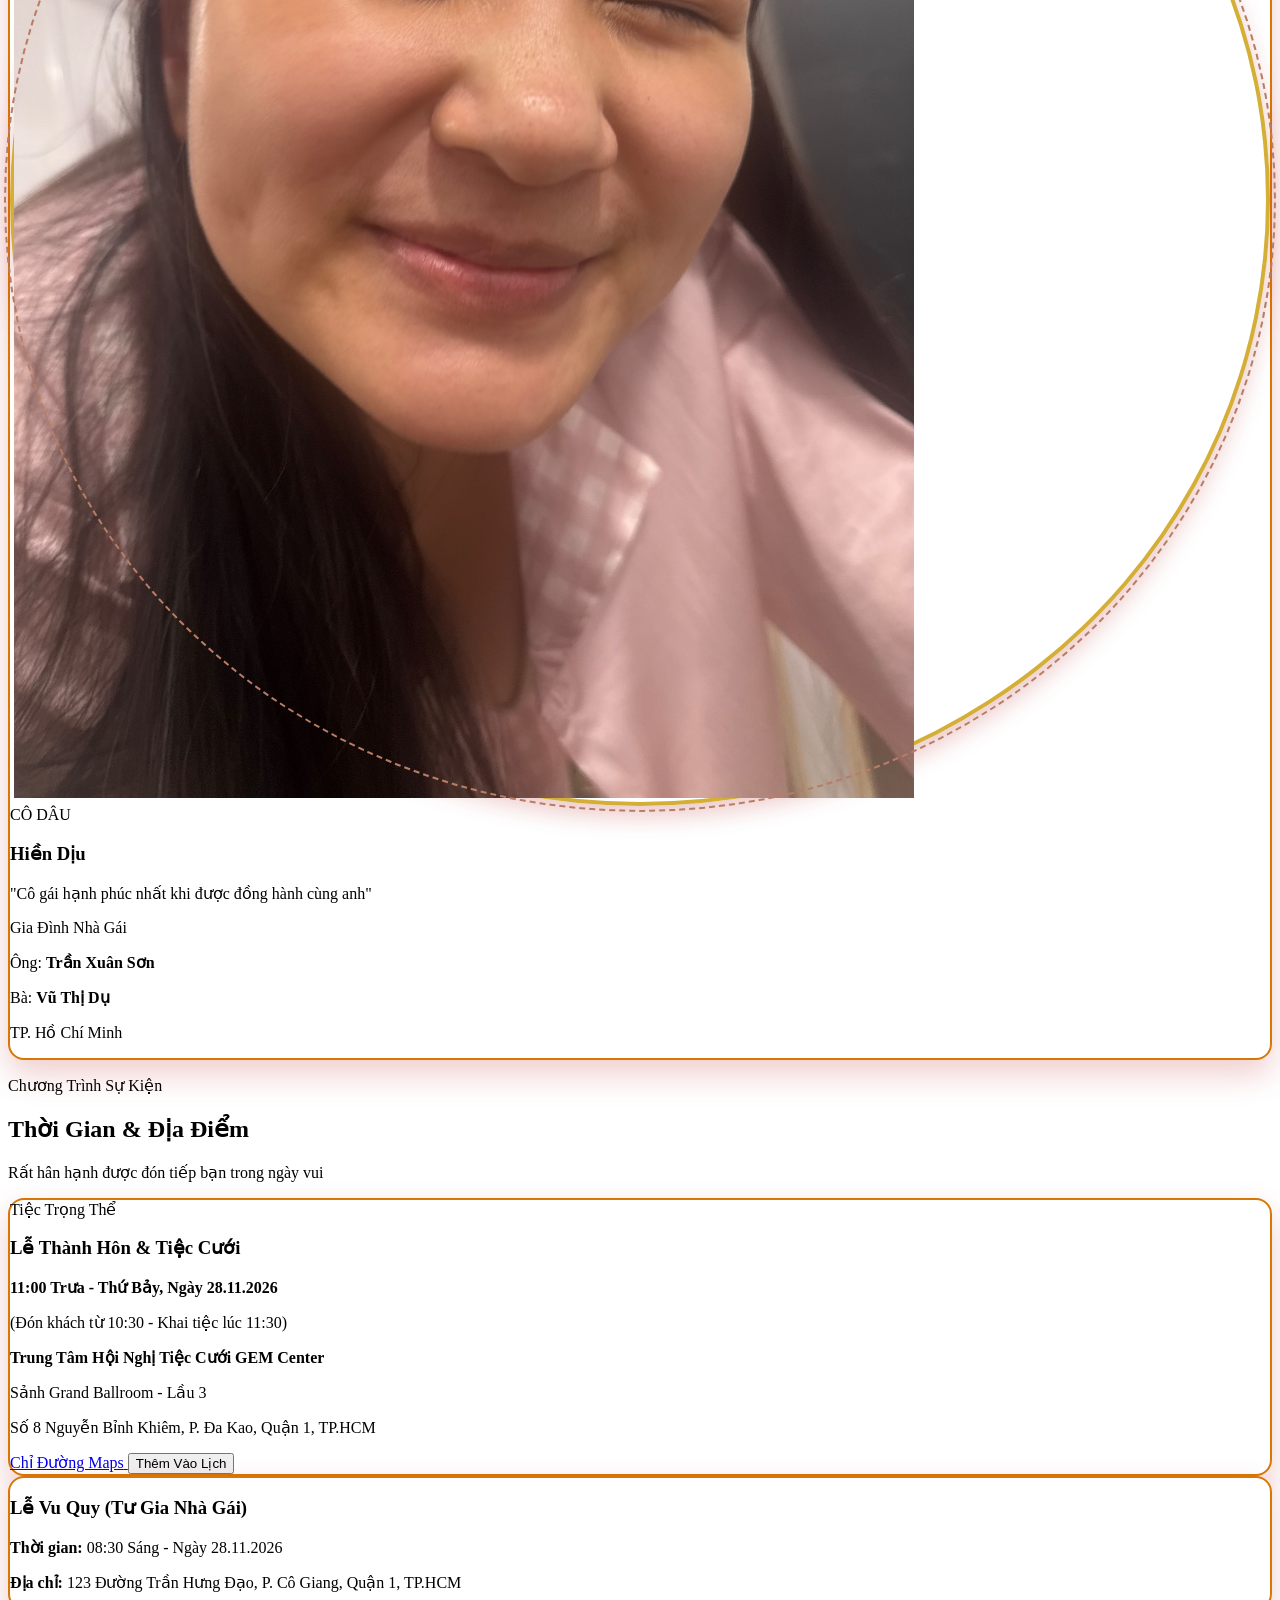
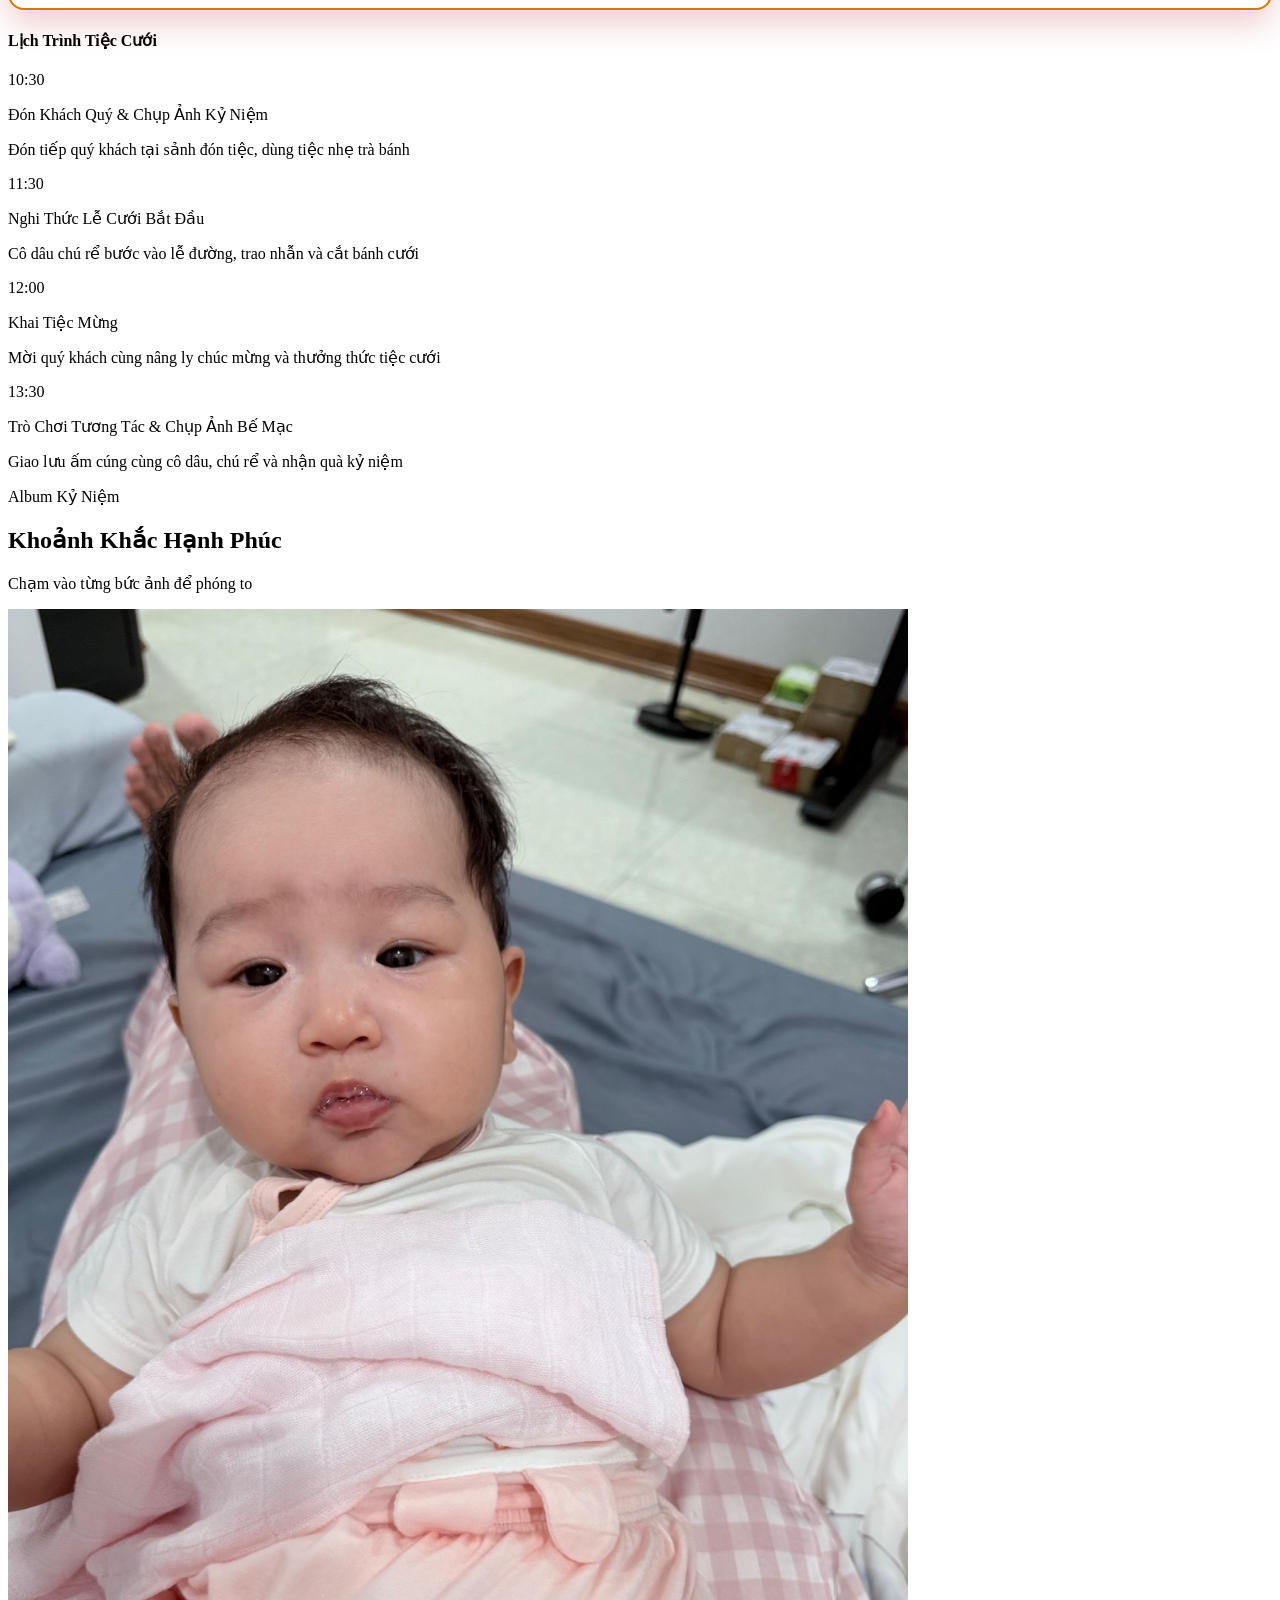
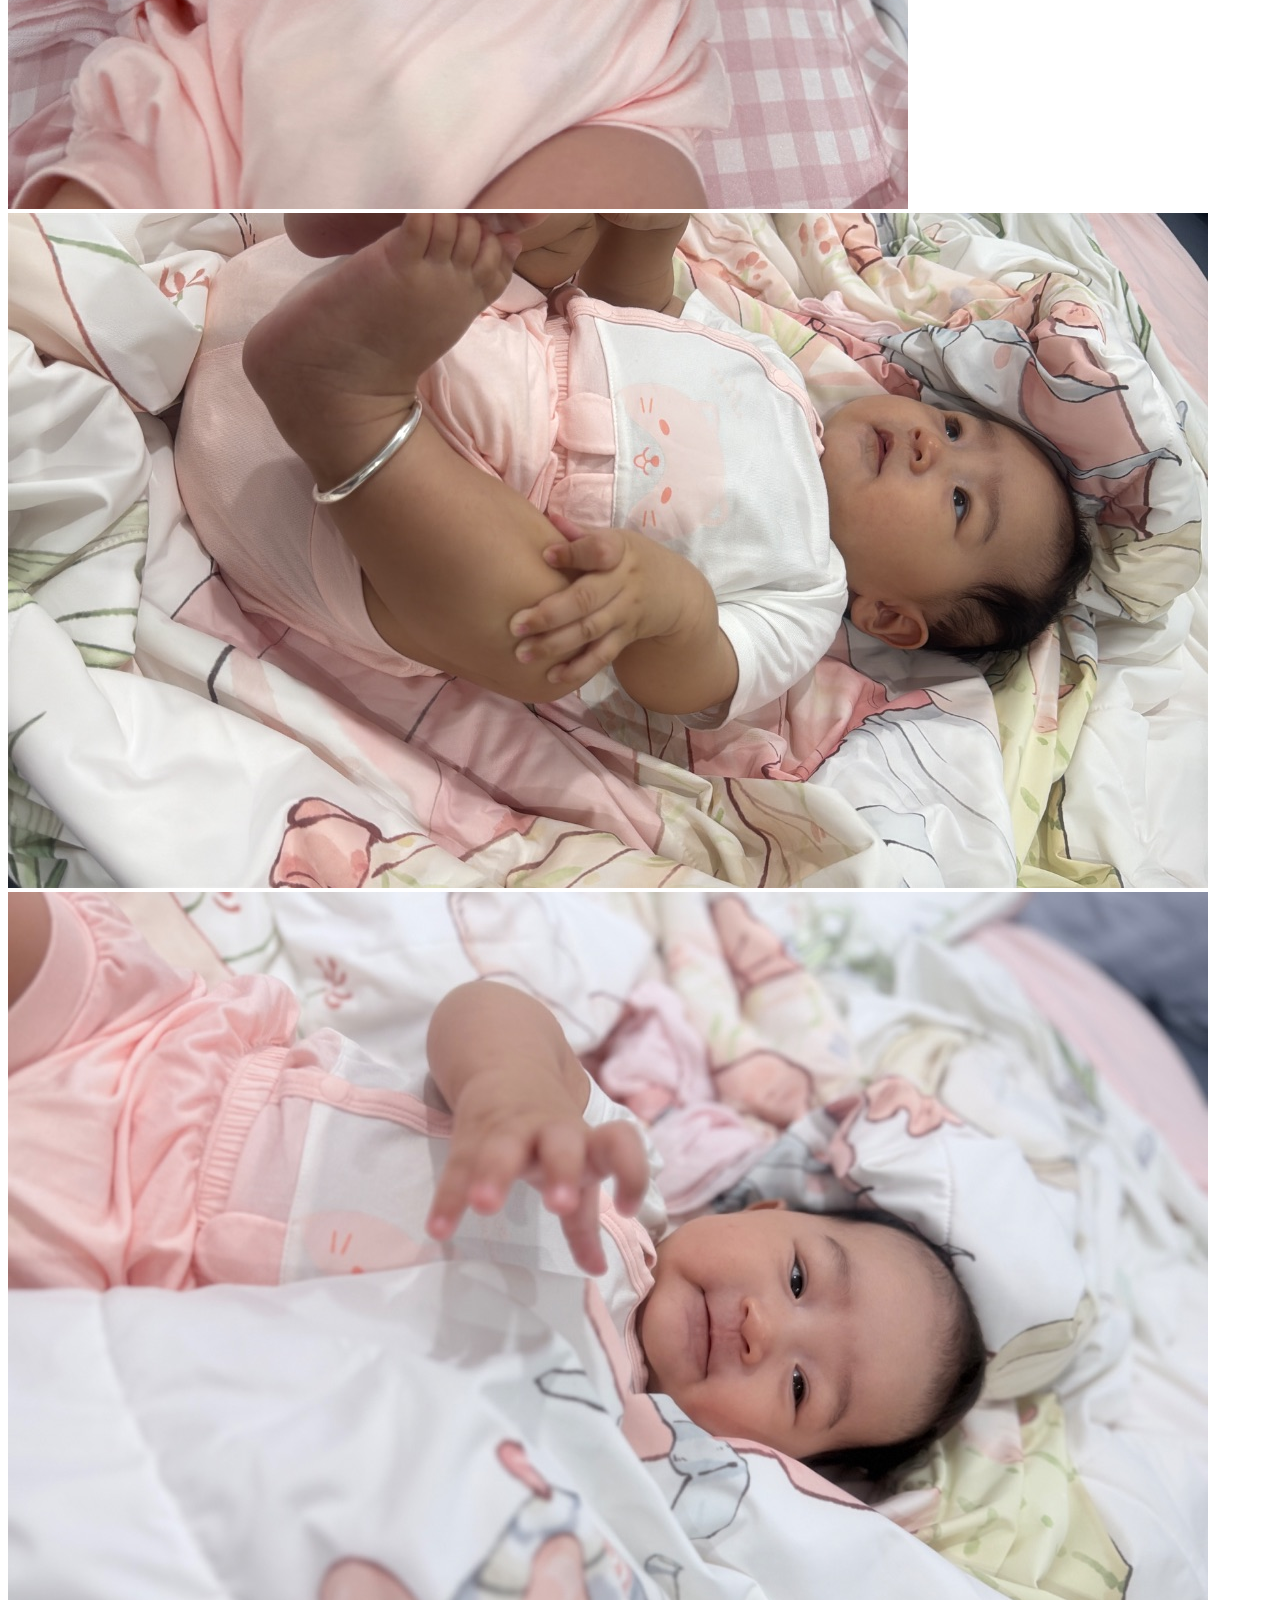
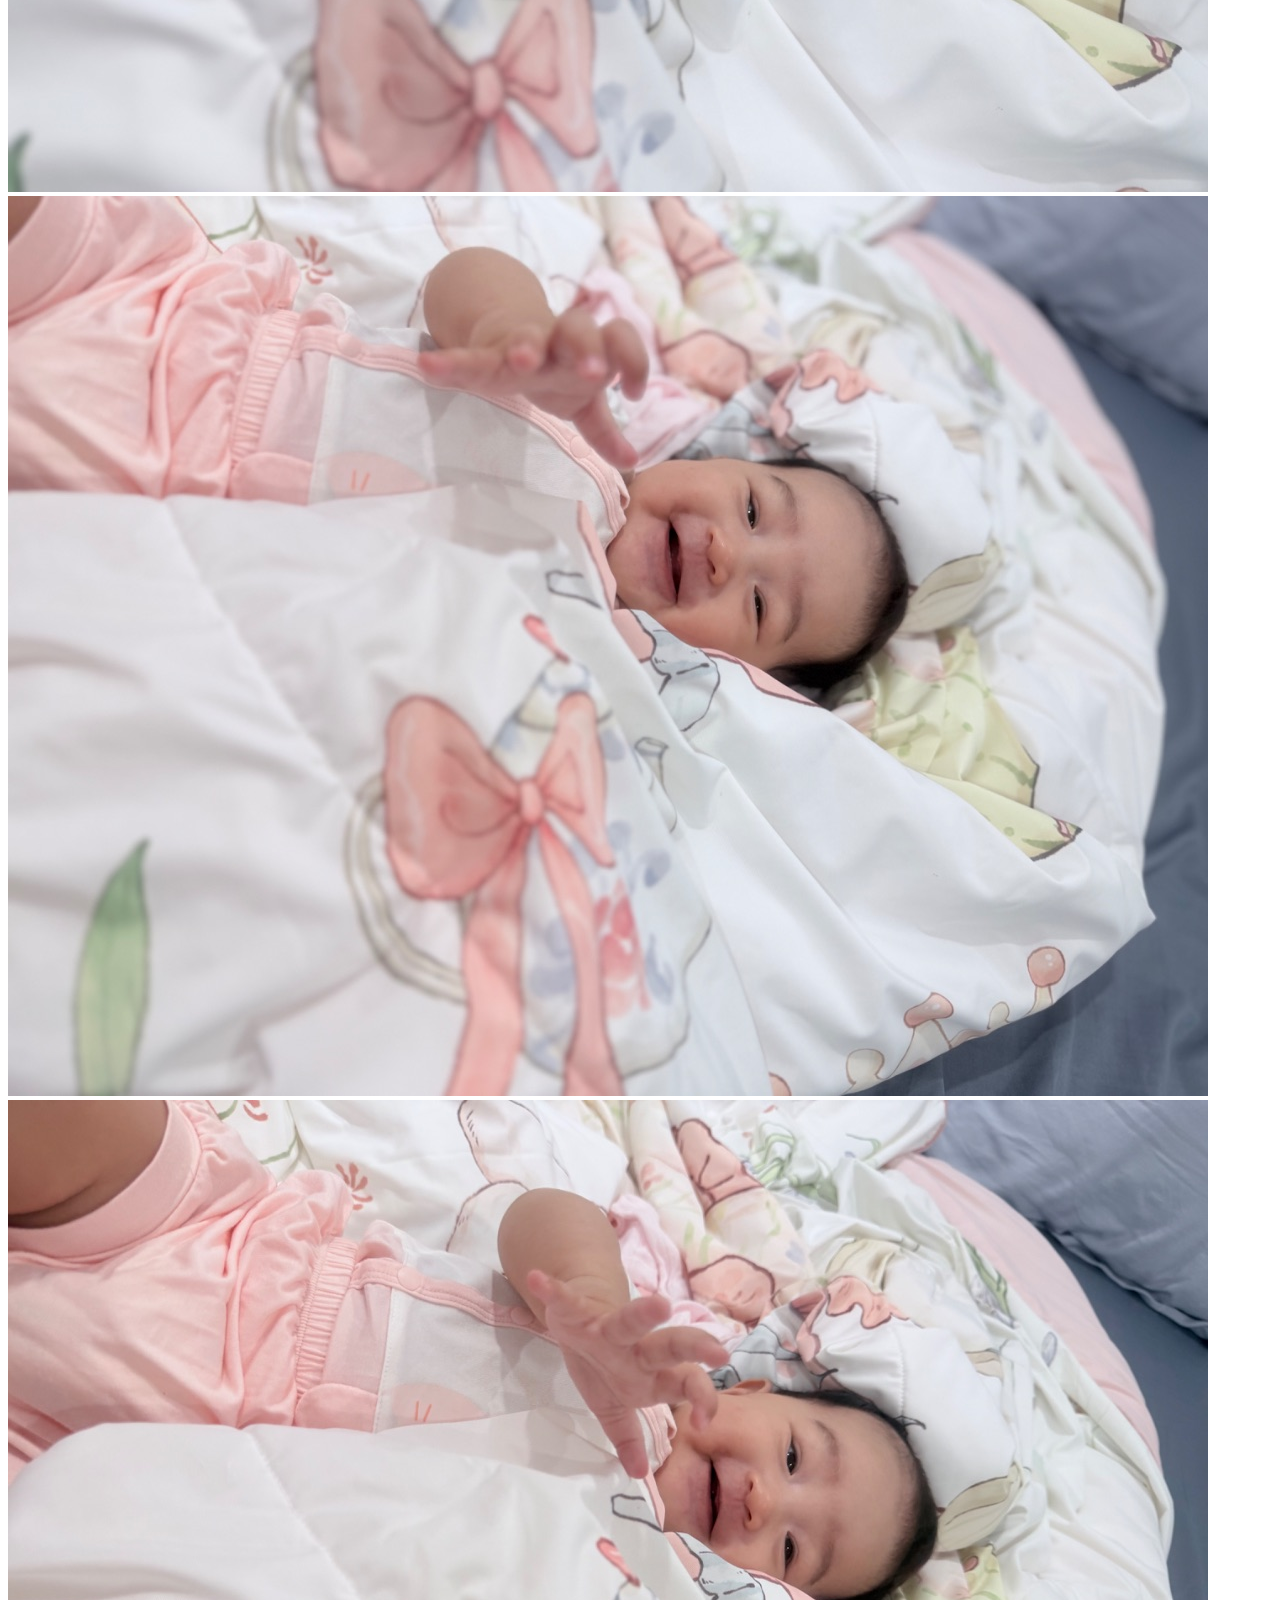
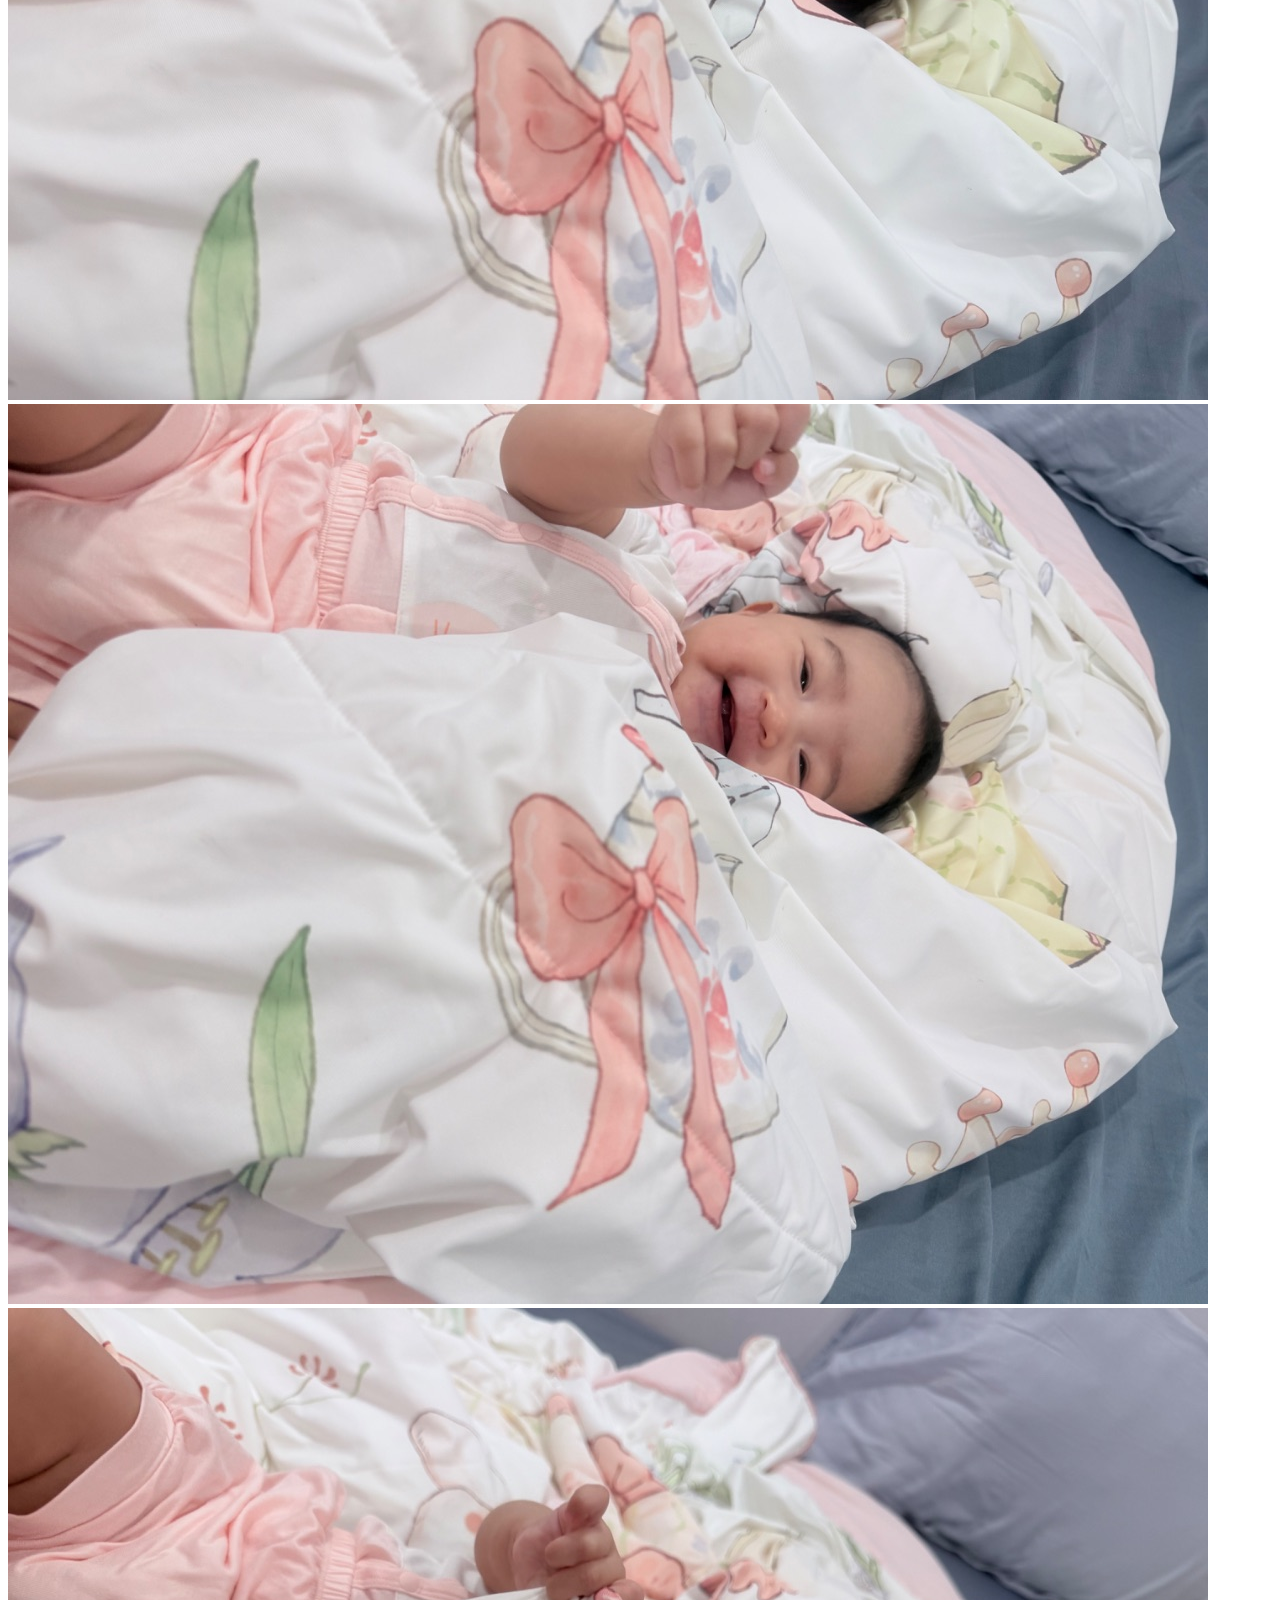
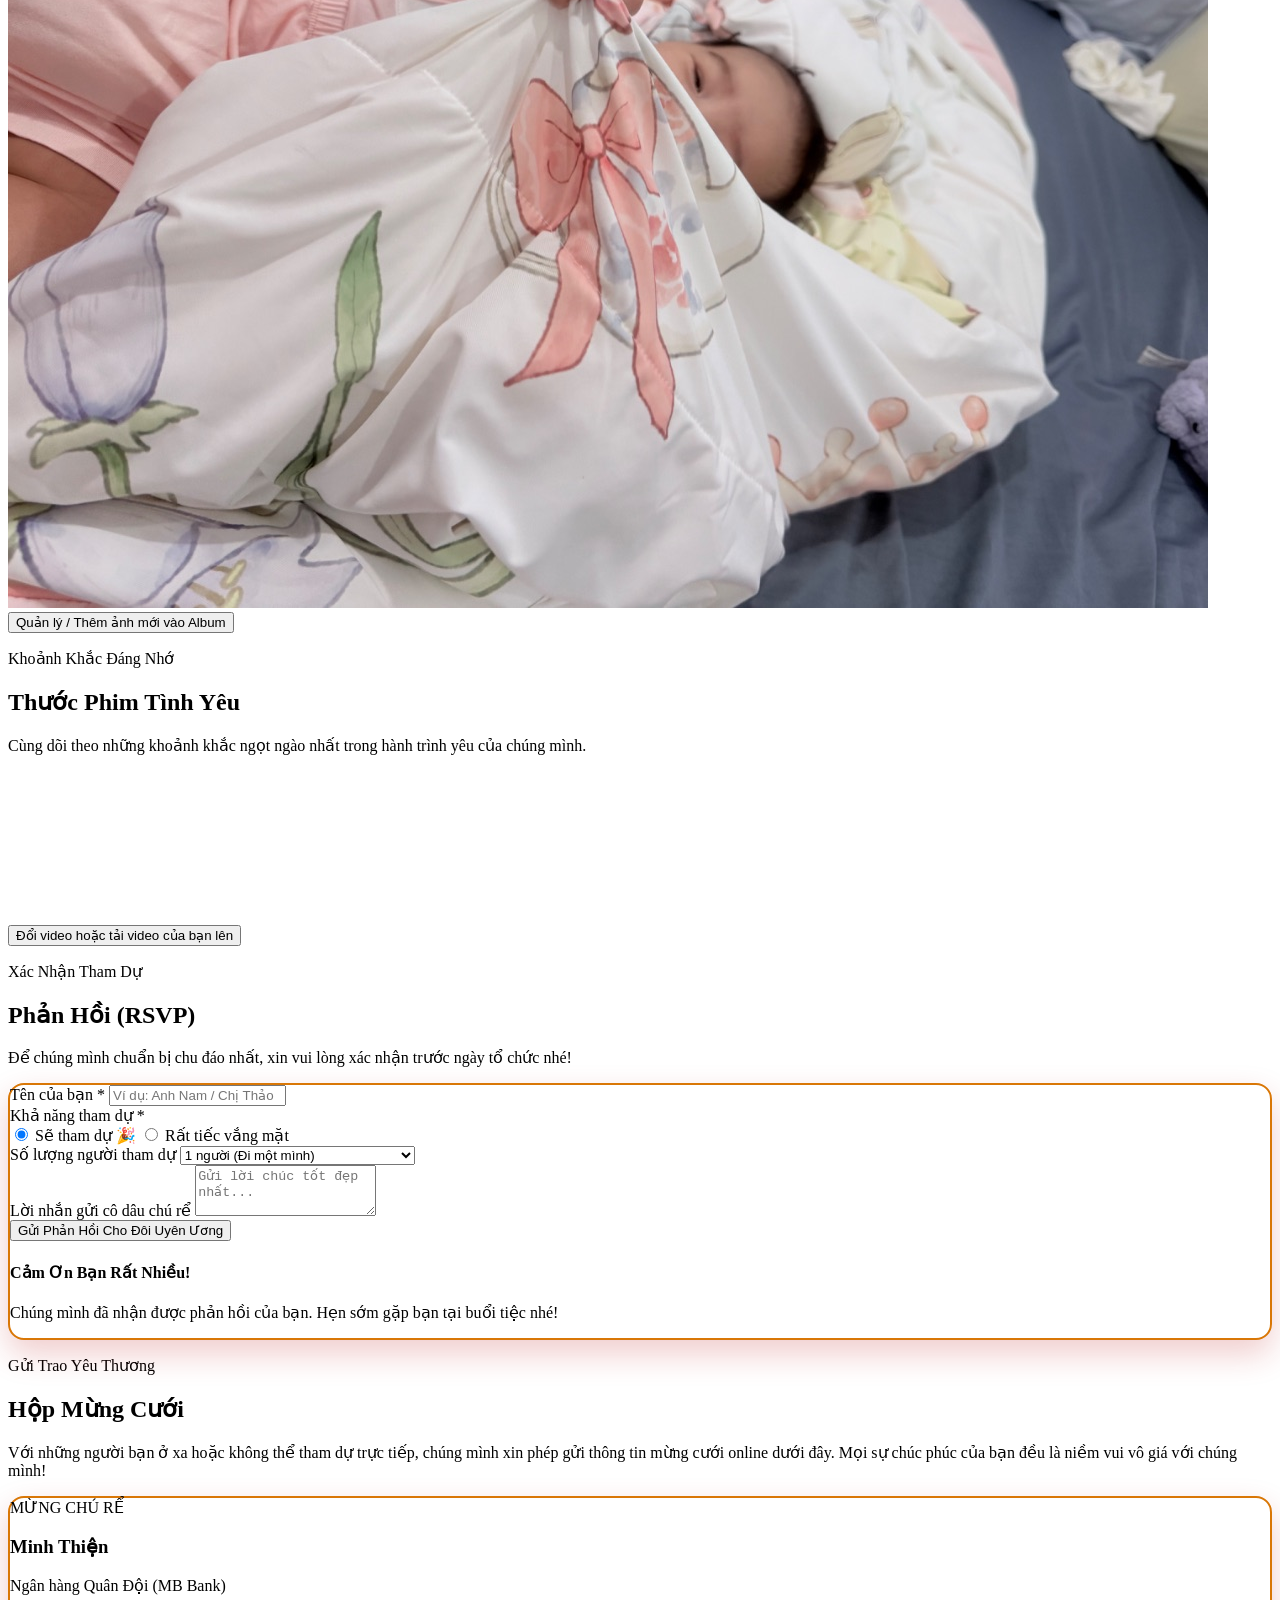
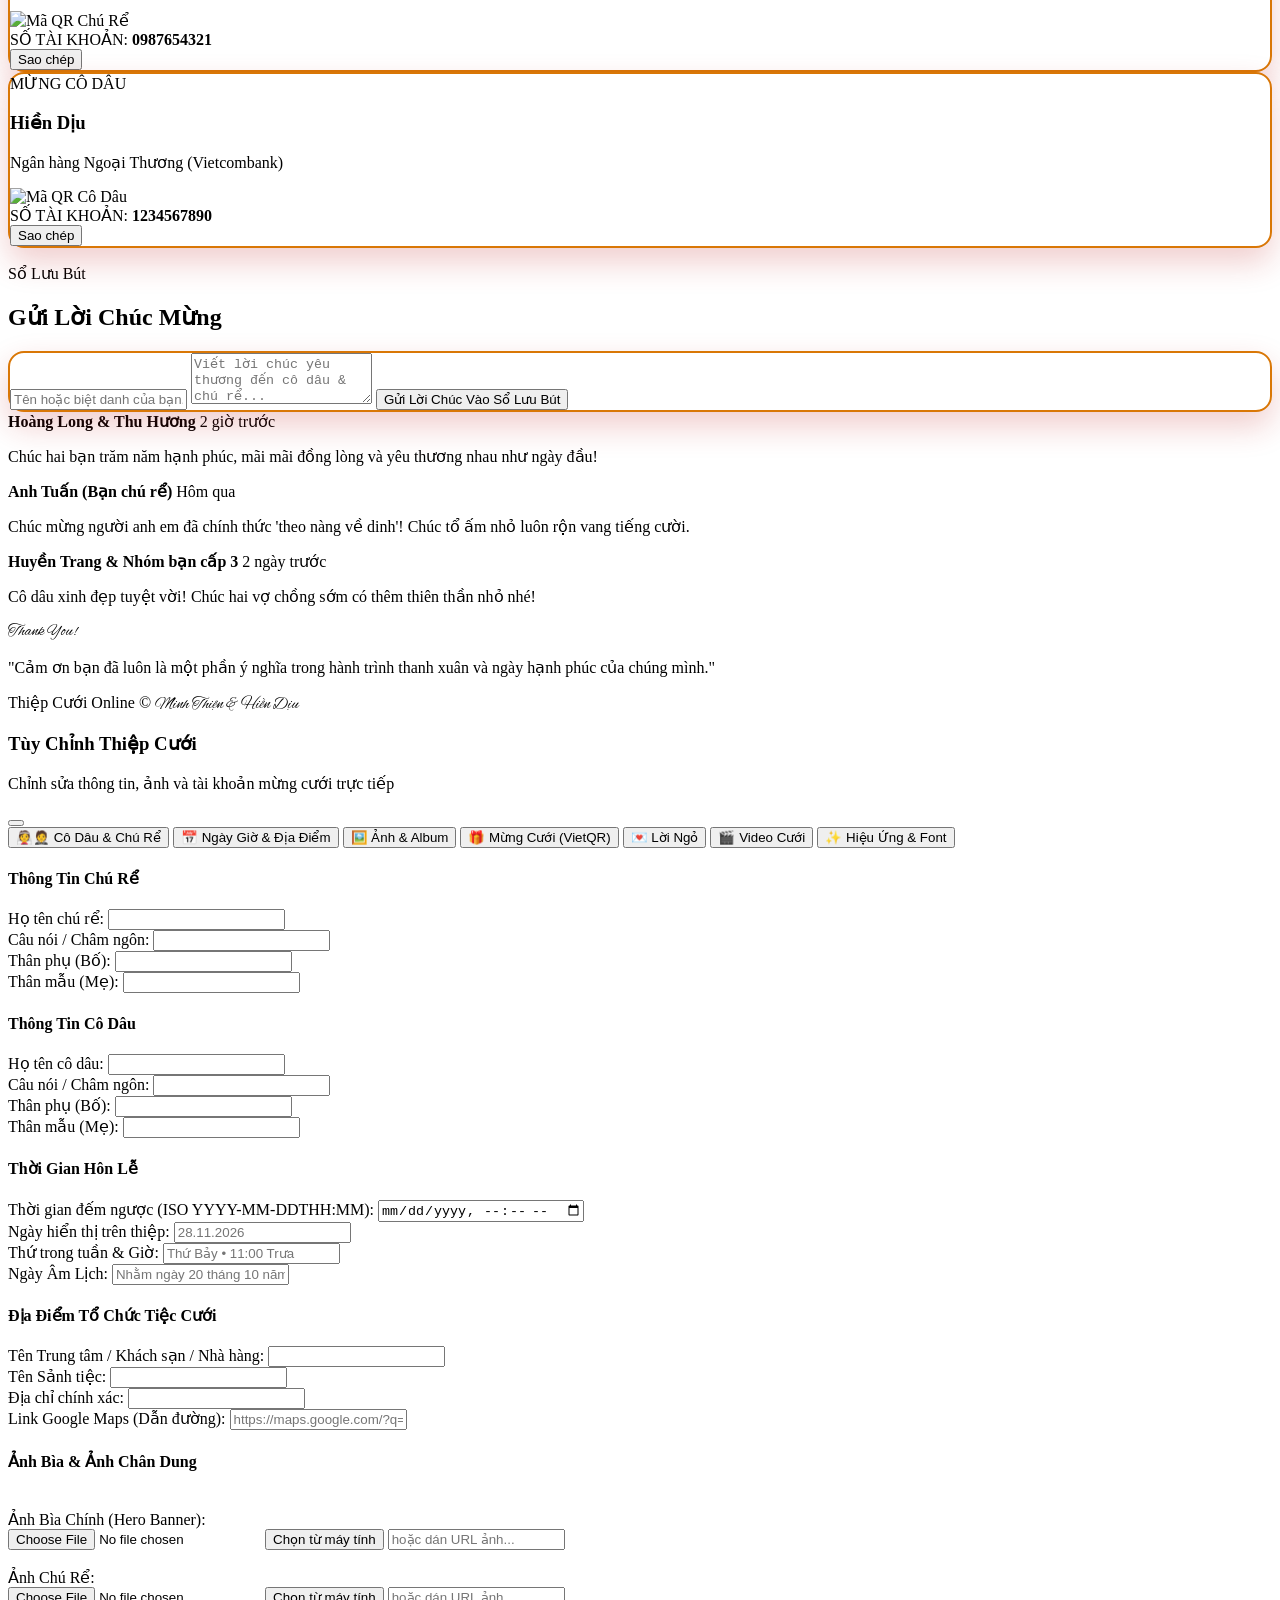
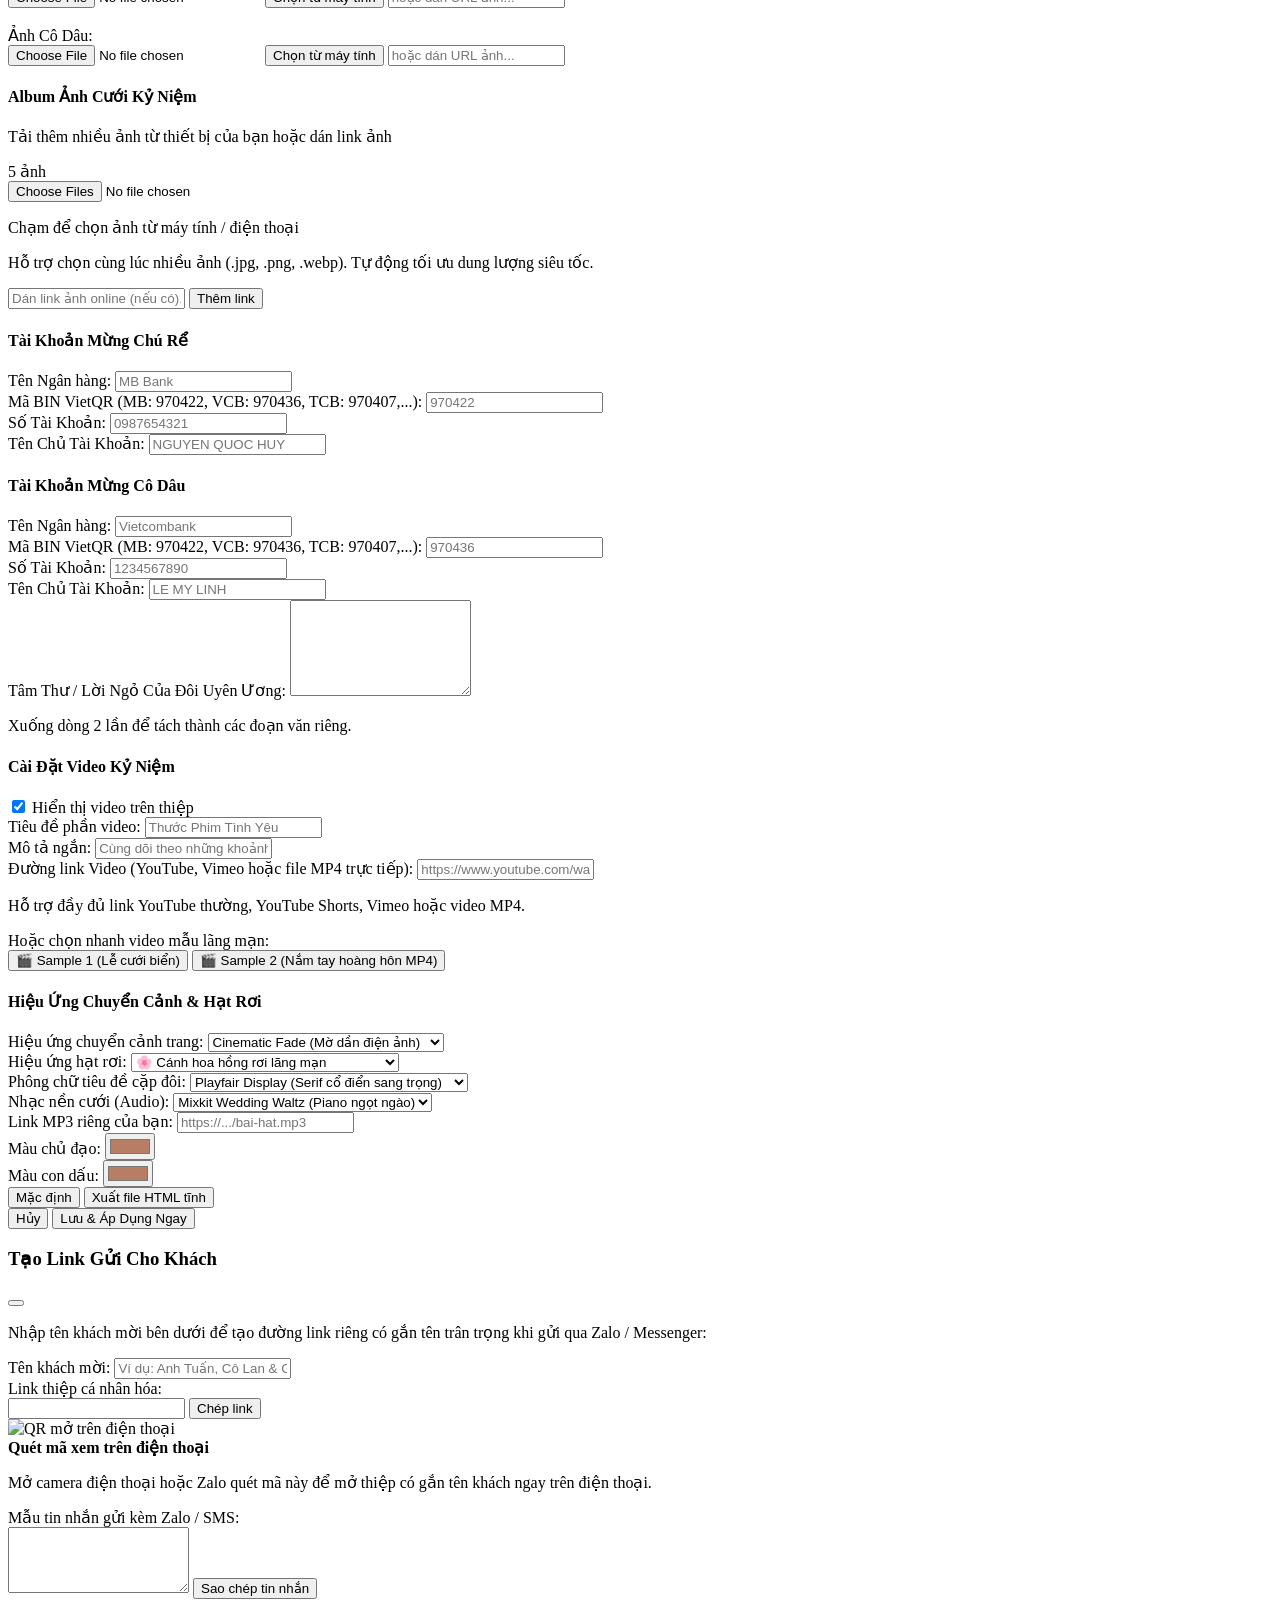
==== commit c0a2ae0e: "feat: thiet ke thuc chat giua 1000 mau thiep, 20 archetype bo cuc, vien, khung anh va huy hieu rieng" ====
--- a/index.html
+++ b/index.html
@@ -160,6 +160,8 @@
 
       <!-- Top Text -->
       <div class="relative z-10 text-white space-y-2">
+        <!-- ARCHETYPE DYNAMIC EMBLEM / HEADER BADGE -->
+        <div id="archetype-hero-badge" class="transition-all duration-500 mb-2"></div>
         <p class="text-xs uppercase tracking-[0.3em] font-light text-wedding-rose">Save The Date</p>
         <div class="w-12 h-[1px] bg-wedding-rose/70 mx-auto"></div>
         <p class="text-sm font-serif italic text-stone-200">Chúng mình sắp về chung một nhà!</p>
@@ -179,7 +181,7 @@
       <!-- Bottom Details: Date & Personalized Invitation Box -->
       <div class="relative z-10 space-y-4">
         <!-- Badge Lời mời cá nhân -->
-        <div class="bg-white/95 backdrop-blur-md border border-wedding-accent/30 rounded-2xl p-4 shadow-xl text-wedding-dark max-w-sm mx-auto">
+        <div class="wedding-card bg-white/95 backdrop-blur-md border border-wedding-accent/30 rounded-2xl p-4 shadow-xl text-wedding-dark max-w-sm mx-auto">
           <p class="text-xs uppercase font-medium tracking-widest text-wedding-accent mb-0.5">Trân trọng kính mời</p>
           <h3 id="guest-name-hero" class="text-2xl font-bold font-serif text-stone-800">Quý khách quý & Gia đình</h3>
           <p class="text-xs text-stone-500 mt-1">Tới dự bữa tiệc thân mật mừng lễ thành hôn</p>
@@ -207,7 +209,7 @@
       <p class="text-xs uppercase tracking-[0.25em] text-wedding-accent font-semibold">Lời Ngỏ Của Đôi Uyên Ương</p>
       <h2 class="text-3xl font-serif font-bold text-wedding-dark mt-1 mb-6">Thương Mến Gửi Bạn</h2>
       
-      <div class="relative max-w-md mx-auto">
+      <div class="wedding-card bg-white/70 rounded-3xl p-6 border border-stone-200/80 shadow-md relative max-w-md mx-auto">
         <div id="couple-message-body" class="text-stone-600 leading-relaxed font-serif italic text-base space-y-3">
           <p>"Sau những năm tháng cùng nhau trưởng thành, chia sẻ từng buồn vui trong cuộc sống, ngày hôm nay chúng mình quyết định bước tiếp cùng nhau trên chặng đường mới – hôn nhân.</p>
           <p>Sự hiện diện, lời chúc phúc và tình cảm của bạn chính là món quà vô giá và ý nghĩa nhất dành cho chúng mình trong ngày trọng đại này."</p>
@@ -224,19 +226,19 @@
       <h3 class="text-2xl font-serif font-bold text-stone-800 mb-6">Cùng Chúng Mình Chờ Đón</h3>
 
       <div class="grid grid-cols-4 gap-2.5 max-w-sm mx-auto">
-        <div class="bg-wedding-cream border border-wedding-rose rounded-2xl p-3 shadow-sm">
+        <div class="wedding-card bg-wedding-cream border border-wedding-rose rounded-2xl p-3 shadow-sm">
           <span id="cd-days" class="block text-2xl sm:text-3xl font-bold font-serif text-wedding-accent">00</span>
           <span class="text-[11px] uppercase tracking-wider text-stone-500 font-medium">Ngày</span>
         </div>
-        <div class="bg-wedding-cream border border-wedding-rose rounded-2xl p-3 shadow-sm">
+        <div class="wedding-card bg-wedding-cream border border-wedding-rose rounded-2xl p-3 shadow-sm">
           <span id="cd-hours" class="block text-2xl sm:text-3xl font-bold font-serif text-wedding-accent">00</span>
           <span class="text-[11px] uppercase tracking-wider text-stone-500 font-medium">Giờ</span>
         </div>
-        <div class="bg-wedding-cream border border-wedding-rose rounded-2xl p-3 shadow-sm">
+        <div class="wedding-card bg-wedding-cream border border-wedding-rose rounded-2xl p-3 shadow-sm">
           <span id="cd-minutes" class="block text-2xl sm:text-3xl font-bold font-serif text-wedding-accent">00</span>
           <span class="text-[11px] uppercase tracking-wider text-stone-500 font-medium">Phút</span>
         </div>
-        <div class="bg-wedding-cream border border-wedding-rose rounded-2xl p-3 shadow-sm">
+        <div class="wedding-card bg-wedding-cream border border-wedding-rose rounded-2xl p-3 shadow-sm">
           <span id="cd-seconds" class="block text-2xl sm:text-3xl font-bold font-serif text-wedding-accent">00</span>
           <span class="text-[11px] uppercase tracking-wider text-stone-500 font-medium">Giây</span>
         </div>
@@ -252,8 +254,8 @@
 
       <div class="grid grid-cols-1 md:grid-cols-2 gap-8">
         <!-- Chú rể -->
-        <div class="bg-white rounded-3xl p-6 shadow-md border border-wedding-rose/40 text-center relative overflow-hidden group">
-          <div class="w-40 h-40 mx-auto rounded-full overflow-hidden border-4 border-wedding-rose/70 shadow-lg mb-4 relative">
+        <div class="wedding-card bg-white rounded-3xl p-6 shadow-md border border-wedding-rose/40 text-center relative overflow-hidden group">
+          <div id="groom-avatar-frame" class="w-40 h-40 mx-auto rounded-full overflow-hidden border-4 border-wedding-rose/70 shadow-lg mb-4 relative transition-all duration-500">
             <img id="groom-img" 
                  src="https://images.unsplash.com/photo-1507003211169-0a1dd7228f2d?auto=format&fit=crop&w=600&q=80" 
                  alt="Chú rể" 
@@ -272,8 +274,8 @@
         </div>
 
         <!-- Cô dâu -->
-        <div class="bg-white rounded-3xl p-6 shadow-md border border-wedding-rose/40 text-center relative overflow-hidden group">
-          <div class="w-40 h-40 mx-auto rounded-full overflow-hidden border-4 border-wedding-rose/70 shadow-lg mb-4 relative">
+        <div class="wedding-card bg-white rounded-3xl p-6 shadow-md border border-wedding-rose/40 text-center relative overflow-hidden group">
+          <div id="bride-avatar-frame" class="w-40 h-40 mx-auto rounded-full overflow-hidden border-4 border-wedding-rose/70 shadow-lg mb-4 relative transition-all duration-500">
             <img id="bride-img" 
                  src="https://images.unsplash.com/photo-1534528741775-53994a69daeb?auto=format&fit=crop&w=600&q=80" 
                  alt="Cô dâu" 
@@ -303,7 +305,7 @@
 
       <div class="space-y-6">
         <!-- Event 1: Tiệc cưới chính -->
-        <div class="bg-wedding-cream rounded-3xl p-6 border border-wedding-rose/80 shadow-md relative overflow-hidden">
+        <div class="wedding-card bg-wedding-cream rounded-3xl p-6 border border-wedding-rose/80 shadow-md relative overflow-hidden">
           <div class="absolute top-0 right-0 bg-wedding-accent text-white text-[11px] font-bold px-4 py-1 rounded-bl-2xl uppercase tracking-wider">
             Tiệc Trọng Thể
           </div>
@@ -348,7 +350,7 @@
         </div>
 
         <!-- Event 2: Lễ Vu Quy -->
-        <div class="bg-wedding-cream rounded-3xl p-6 border border-stone-200 shadow-sm relative">
+        <div class="wedding-card bg-wedding-cream rounded-3xl p-6 border border-stone-200 shadow-sm relative">
           <div class="flex items-center gap-3 text-wedding-accent mb-3">
             <i data-lucide="home" class="w-5 h-5"></i>
             <h3 class="text-lg font-serif font-bold text-wedding-dark">Lễ Vu Quy (Tư Gia Nhà Gái)</h3>
@@ -458,7 +460,7 @@
         </p>
       </div>
 
-      <div class="bg-wedding-cream border border-wedding-rose rounded-3xl p-6 shadow-md max-w-md mx-auto">
+      <div class="wedding-card bg-wedding-cream border border-wedding-rose rounded-3xl p-6 shadow-md max-w-md mx-auto">
         <form id="rsvp-form" class="space-y-4">
           <div>
             <label class="block text-xs font-semibold uppercase tracking-wider text-stone-600 mb-1">Tên của bạn *</label>
@@ -529,7 +531,7 @@
 
       <div class="grid grid-cols-1 md:grid-cols-2 gap-6">
         <!-- Chú rể QR -->
-        <div class="bg-white rounded-3xl p-6 border border-wedding-rose/70 shadow-md text-center relative overflow-hidden">
+        <div class="wedding-card bg-white rounded-3xl p-6 border border-wedding-rose/70 shadow-md text-center relative overflow-hidden">
           <span class="inline-block px-3 py-1 rounded-full text-xs font-semibold bg-wedding-cream text-wedding-accent mb-2">MỪNG CHÚ RỂ</span>
           <h3 id="bank-groom-name" class="text-lg font-serif font-bold text-stone-800">Nguyễn Quốc Huy</h3>
           <p id="bank-groom-bankname" class="text-xs text-stone-500 mb-3">Ngân hàng Quân Đội (MB Bank)</p>
@@ -552,7 +554,7 @@
         </div>
 
         <!-- Cô dâu QR -->
-        <div class="bg-white rounded-3xl p-6 border border-wedding-rose/70 shadow-md text-center relative overflow-hidden">
+        <div class="wedding-card bg-white rounded-3xl p-6 border border-wedding-rose/70 shadow-md text-center relative overflow-hidden">
           <span class="inline-block px-3 py-1 rounded-full text-xs font-semibold bg-wedding-cream text-wedding-accent mb-2">MỪNG CÔ DÂU</span>
           <h3 id="bank-bride-name" class="text-lg font-serif font-bold text-stone-800">Lê Mỹ Linh</h3>
           <p id="bank-bride-bankname" class="text-xs text-stone-500 mb-3">Ngân hàng Ngoại Thương (Vietcombank)</p>
@@ -586,7 +588,7 @@
         <h2 class="text-3xl font-serif font-bold text-wedding-dark mt-1">Gửi Lời Chúc Mừng</h2>
       </div>
 
-      <div class="bg-wedding-cream border border-wedding-rose rounded-3xl p-5 shadow-sm mb-8">
+      <div class="wedding-card bg-wedding-cream border border-wedding-rose rounded-3xl p-5 shadow-sm mb-8">
         <form id="wishes-form" class="space-y-3">
           <input type="text" id="wish-author" required placeholder="Tên hoặc biệt danh của bạn..." 
                  class="w-full px-4 py-2.5 rounded-xl border border-stone-300 text-sm focus:ring-2 focus:ring-wedding-accent focus:outline-none bg-white">
--- a/style.css
+++ b/style.css
@@ -302,3 +302,443 @@
   font-family: 'Be Vietnam Pro', system-ui, sans-serif !important;
 }
 
+/* ==========================================================================
+   20 KIẾN TRÚC THIẾT KẾ THIỆP THỰC CHẤT (20 SUBSTANTIVE DESIGN ARCHETYPES)
+   ========================================================================== */
+
+/* Lớp cơ sở cho toàn bộ thẻ thiệp */
+.wedding-card {
+  transition: all 0.45s cubic-bezier(0.16, 1, 0.3, 1) !important;
+}
+
+/* 1. Hoàng Gia Versailles & Gold Foil */
+[data-archetype="royal-luxury"] .wedding-card {
+  border: 2px solid var(--theme-secondary, #D4AF37) !important;
+  outline: 1px solid var(--theme-secondary, #D4AF37) !important;
+  outline-offset: 4px;
+  border-radius: 18px !important;
+  box-shadow: 0 14px 35px rgba(212, 175, 55, 0.18) !important;
+  background: var(--theme-card-bg, #FFFFFF) !important;
+}
+[data-archetype="royal-luxury"] #groom-avatar-frame,
+[data-archetype="royal-luxury"] #bride-avatar-frame {
+  border-radius: 999px 999px 24px 24px !important;
+  border: 4px solid var(--theme-secondary, #D4AF37) !important;
+  box-shadow: 0 10px 25px rgba(212, 175, 55, 0.28) !important;
+}
+
+/* 2. Truyền Thống Á Đông & Song Hỷ Cát Tường */
+[data-archetype="oriental-silk"] .wedding-card {
+  border: 2px solid var(--theme-secondary, #D97706) !important;
+  border-radius: 16px !important;
+  box-shadow: 0 14px 32px rgba(185, 28, 28, 0.22) !important;
+  background: var(--theme-card-bg, #FFFDF9) !important;
+  position: relative;
+}
+[data-archetype="oriental-silk"] #groom-avatar-frame,
+[data-archetype="oriental-silk"] #bride-avatar-frame {
+  border: 4px solid var(--theme-secondary, #D97706) !important;
+  border-radius: 50% !important;
+  outline: 2px dashed var(--theme-primary, #B91C1C) !important;
+  outline-offset: 4px;
+  box-shadow: 0 10px 25px rgba(185, 28, 28, 0.25) !important;
+}
+
+/* 3. Tạp Chí Thời Trang Vogue Minimalist */
+[data-archetype="editorial-vogue"] .wedding-card {
+  border: 1px solid var(--theme-text, #171717) !important;
+  outline: none !important;
+  border-radius: 2px !important;
+  box-shadow: 0 4px 20px rgba(0, 0, 0, 0.06) !important;
+  background: #FFFFFF !important;
+}
+[data-archetype="editorial-vogue"] #groom-avatar-frame,
+[data-archetype="editorial-vogue"] #bride-avatar-frame {
+  border-radius: 2px !important;
+  border: 1.5px solid var(--theme-text, #171717) !important;
+  box-shadow: none !important;
+}
+
+/* 4. Hoa Cỏ & Botanical Garden */
+[data-archetype="botanical-garden"] .wedding-card {
+  border: 1.5px solid var(--theme-secondary, #A7F3D0) !important;
+  border-radius: 36px 12px 36px 12px !important;
+  box-shadow: 0 14px 30px rgba(5, 150, 105, 0.1) !important;
+  background: #FFFFFF !important;
+}
+[data-archetype="botanical-garden"] #groom-avatar-frame,
+[data-archetype="botanical-garden"] #bride-avatar-frame {
+  border-radius: 36px 12px 36px 12px !important;
+  border: 3px solid var(--theme-primary, #059669) !important;
+  box-shadow: 0 8px 20px rgba(5, 150, 105, 0.15) !important;
+}
+
+/* 5. Rustic Mộc Mạc & Giấy Kraft Vintage */
+[data-archetype="rustic-kraft"] .wedding-card {
+  border: 2px dashed rgba(180, 83, 9, 0.45) !important;
+  border-radius: 16px !important;
+  box-shadow: 0 10px 25px rgba(120, 53, 15, 0.1) !important;
+  background: #FAF7F0 !important;
+}
+[data-archetype="rustic-kraft"] #groom-avatar-frame,
+[data-archetype="rustic-kraft"] #bride-avatar-frame {
+  border-radius: 4px !important;
+  border: 6px solid #FFFFFF !important;
+  border-bottom: 20px solid #FFFFFF !important;
+  box-shadow: 0 8px 22px rgba(0,0,0,0.14) !important;
+}
+
+/* 6. Nhật Báo Tình Yêu (The Wedding Gazette) */
+[data-archetype="wedding-newspaper"] .wedding-card {
+  border-top: 3px double #292524 !important;
+  border-bottom: 3px double #292524 !important;
+  border-left: 1px solid #D6D3D1 !important;
+  border-right: 1px solid #D6D3D1 !important;
+  border-radius: 0px !important;
+  background: #FAF6F0 !important;
+  box-shadow: 0 6px 18px rgba(0, 0, 0, 0.08) !important;
+}
+[data-archetype="wedding-newspaper"] #groom-avatar-frame,
+[data-archetype="wedding-newspaper"] #bride-avatar-frame {
+  border-radius: 0px !important;
+  border: 1px solid #44403C !important;
+  padding: 4px !important;
+  background: white !important;
+  box-shadow: none !important;
+}
+
+/* 7. Vé Máy Bay & Hộ Chiếu First Class */
+[data-archetype="boarding-pass"] .wedding-card {
+  border: 1.5px solid #CBD5E1 !important;
+  border-left: 5px dashed var(--theme-primary, #0284C7) !important;
+  border-radius: 14px !important;
+  box-shadow: 0 10px 28px rgba(15, 23, 42, 0.1) !important;
+  background: #FFFFFF !important;
+}
+[data-archetype="boarding-pass"] #groom-avatar-frame,
+[data-archetype="boarding-pass"] #bride-avatar-frame {
+  border-radius: 18px !important;
+  border: 3.5px solid var(--theme-primary, #0284C7) !important;
+}
+
+/* 8. Pha Lê & Kính Mờ Glassmorphism */
+[data-archetype="glassmorphism"] .wedding-card {
+  backdrop-filter: blur(24px) saturate(180%) !important;
+  -webkit-backdrop-filter: blur(24px) saturate(180%) !important;
+  background: rgba(255, 255, 255, 0.65) !important;
+  border: 1.5px solid rgba(255, 255, 255, 0.85) !important;
+  border-radius: 28px !important;
+  box-shadow: 0 20px 45px rgba(31, 38, 135, 0.09) !important;
+}
+[data-archetype="glassmorphism"] #groom-avatar-frame,
+[data-archetype="glassmorphism"] #bride-avatar-frame {
+  border-radius: 28px !important;
+  border: 3.5px solid rgba(255, 255, 255, 0.95) !important;
+  box-shadow: 0 10px 25px rgba(0, 0, 0, 0.12) !important;
+}
+
+/* 9. Thiền Định Wabi-Sabi & Thư Đạo Enso */
+[data-archetype="zen-enso"] .wedding-card {
+  border: 1px solid #D6D3D1 !important;
+  border-left: 5px solid var(--theme-primary, #3F6212) !important;
+  border-radius: 8px !important;
+  box-shadow: 0 6px 20px rgba(0, 0, 0, 0.05) !important;
+  background: #FCFBF9 !important;
+}
+[data-archetype="zen-enso"] #groom-avatar-frame,
+[data-archetype="zen-enso"] #bride-avatar-frame {
+  border-radius: 50% !important;
+  border: 3px solid #847A73 !important;
+  box-shadow: 0 6px 18px rgba(0,0,0,0.08) !important;
+}
+
+/* 10. Dạ Hội Ngân Hà & Starlight Midnight */
+[data-archetype="celestial-galaxy"] .wedding-card {
+  background: rgba(15, 23, 42, 0.9) !important;
+  border: 1.5px solid rgba(250, 204, 21, 0.5) !important;
+  border-radius: 22px !important;
+  box-shadow: 0 14px 40px rgba(0, 0, 0, 0.5), inset 0 0 20px rgba(234, 179, 8, 0.06) !important;
+  color: #F8FAFC !important;
+}
+[data-archetype="celestial-galaxy"] .wedding-card h3,
+[data-archetype="celestial-galaxy"] .wedding-card p,
+[data-archetype="celestial-galaxy"] .wedding-card strong,
+[data-archetype="celestial-galaxy"] .wedding-card span {
+  color: #F8FAFC !important;
+}
+[data-archetype="celestial-galaxy"] #groom-avatar-frame,
+[data-archetype="celestial-galaxy"] #bride-avatar-frame {
+  border-radius: 50% !important;
+  border: 3.5px solid #FACC15 !important;
+  box-shadow: 0 0 22px rgba(250, 204, 21, 0.45) !important;
+}
+
+/* 11. Cung Điện Versailles & Rococo Romance */
+[data-archetype="french-rococo"] .wedding-card {
+  border: 2px solid #E879F9 !important;
+  border-radius: 28px !important;
+  box-shadow: 0 12px 35px rgba(232, 121, 249, 0.16) !important;
+  background: #FFFFFF !important;
+}
+[data-archetype="french-rococo"] #groom-avatar-frame,
+[data-archetype="french-rococo"] #bride-avatar-frame {
+  border-radius: 50% / 60% 60% 40% 40% !important;
+  border: 4px solid #F472B6 !important;
+}
+
+/* 12. Mùa Thu Vàng & Lá Phong Amber Glow */
+[data-archetype="autumn-amber"] .wedding-card {
+  border: 2px solid #EA580C !important;
+  border-radius: 20px !important;
+  box-shadow: 0 12px 30px rgba(234, 88, 12, 0.15) !important;
+  background: #FFFDF9 !important;
+}
+[data-archetype="autumn-amber"] #groom-avatar-frame,
+[data-archetype="autumn-amber"] #bride-avatar-frame {
+  border-radius: 24px !important;
+  border: 3.5px solid #EA580C !important;
+}
+
+/* 13. Mùa Đông Tuyết Trắng & Crystal Frost */
+[data-archetype="winter-frost"] .wedding-card {
+  border: 2px solid #38BDF8 !important;
+  border-radius: 20px !important;
+  box-shadow: 0 12px 35px rgba(56, 189, 248, 0.2) !important;
+  background: #FFFFFF !important;
+}
+[data-archetype="winter-frost"] #groom-avatar-frame,
+[data-archetype="winter-frost"] #bride-avatar-frame {
+  border-radius: 50% !important;
+  border: 3.5px solid #38BDF8 !important;
+  box-shadow: 0 0 18px rgba(56, 189, 248, 0.3) !important;
+}
+
+/* 14. Bưu Thiếp Du Lịch Cổ Điển & Màu Nước Canvas (Vintage Postcard / Watercolor) */
+[data-archetype="vintage-postcard"] .wedding-card,
+[data-archetype="watercolor-canvas"] .wedding-card {
+  border: 2px solid #CBD5E1 !important;
+  border-radius: 12px !important;
+  box-shadow: 0 10px 25px rgba(15, 23, 42, 0.08) !important;
+  background: #FFFDF9 !important;
+}
+[data-archetype="vintage-postcard"] #groom-avatar-frame,
+[data-archetype="vintage-postcard"] #bride-avatar-frame,
+[data-archetype="watercolor-canvas"] #groom-avatar-frame,
+[data-archetype="watercolor-canvas"] #bride-avatar-frame {
+  border-radius: 12px !important;
+  border: 3px solid #64748B !important;
+}
+
+/* 15. Broadway & Bến Thượng Hải 1930s Art Deco */
+[data-archetype="art-deco"] .wedding-card {
+  background: #171717 !important;
+  border: 2px solid #D4AF37 !important;
+  outline: 1px solid #D4AF37 !important;
+  outline-offset: -6px;
+  border-radius: 4px !important;
+  box-shadow: 0 14px 35px rgba(212, 175, 55, 0.25) !important;
+  color: #FEF3C7 !important;
+}
+[data-archetype="art-deco"] .wedding-card h3,
+[data-archetype="art-deco"] .wedding-card p,
+[data-archetype="art-deco"] .wedding-card strong,
+[data-archetype="art-deco"] .wedding-card span {
+  color: #FEF3C7 !important;
+}
+[data-archetype="art-deco"] #groom-avatar-frame,
+[data-archetype="art-deco"] #bride-avatar-frame {
+  border-radius: 16px !important;
+  border: 3px solid #D4AF37 !important;
+  box-shadow: 0 0 20px rgba(212, 175, 55, 0.3) !important;
+}
+
+/* 16. Biển Xanh & San Hô Nhiệt Đới */
+[data-archetype="ocean-breeze"] .wedding-card {
+  border: 2px solid #2DD4BF !important;
+  border-radius: 24px !important;
+  box-shadow: 0 12px 30px rgba(45, 212, 191, 0.16) !important;
+  background: #FFFFFF !important;
+}
+[data-archetype="ocean-breeze"] #groom-avatar-frame,
+[data-archetype="ocean-breeze"] #bride-avatar-frame {
+  border-radius: 24px !important;
+  border: 3px solid #0D9488 !important;
+}
+
+/* 17. Điện Ảnh & Cuộn Phim 35mm Hollywood */
+[data-archetype="cinema-film"] .wedding-card {
+  background: #18181B !important;
+  border: 2px solid #3F3F46 !important;
+  border-left: 7px dashed #A1A1AA !important;
+  border-right: 7px dashed #A1A1AA !important;
+  border-radius: 10px !important;
+  box-shadow: 0 14px 35px rgba(0, 0, 0, 0.45) !important;
+  color: #F4F4F5 !important;
+}
+[data-archetype="cinema-film"] .wedding-card h3,
+[data-archetype="cinema-film"] .wedding-card p,
+[data-archetype="cinema-film"] .wedding-card strong,
+[data-archetype="cinema-film"] .wedding-card span {
+  color: #F4F4F5 !important;
+}
+[data-archetype="cinema-film"] #groom-avatar-frame,
+[data-archetype="cinema-film"] #bride-avatar-frame {
+  border-radius: 8px !important;
+  border: 3px solid #71717A !important;
+}
+
+/* 18. Tiệc Rượu Vang Burgundy & Đêm Dạ Vũ */
+[data-archetype="wine-gala"] .wedding-card {
+  background: #1C1417 !important;
+  border: 2px solid #E11D48 !important;
+  border-radius: 22px !important;
+  box-shadow: 0 14px 35px rgba(225, 29, 72, 0.22) !important;
+  color: #FFF1F2 !important;
+}
+[data-archetype="wine-gala"] .wedding-card h3,
+[data-archetype="wine-gala"] .wedding-card p,
+[data-archetype="wine-gala"] .wedding-card strong,
+[data-archetype="wine-gala"] .wedding-card span {
+  color: #FFF1F2 !important;
+}
+[data-archetype="wine-gala"] #groom-avatar-frame,
+[data-archetype="wine-gala"] #bride-avatar-frame {
+  border-radius: 50% !important;
+  border: 3px solid #E11D48 !important;
+}
+
+/* 19. Tiệm Cà Phê & Sách Cổ Bình Yên */
+[data-archetype="coffee-book"] .wedding-card {
+  border: 1.5px solid #A16207 !important;
+  border-left: 6px solid #713F12 !important;
+  border-radius: 6px 16px 16px 6px !important;
+  box-shadow: 0 10px 25px rgba(113, 63, 18, 0.12) !important;
+  background: #FAF6EE !important;
+}
+[data-archetype="coffee-book"] #groom-avatar-frame,
+[data-archetype="coffee-book"] #bride-avatar-frame {
+  border-radius: 8px !important;
+  border: 3px solid #713F12 !important;
+}
+
+/* 20. Pastel Dịu Ngọt & Sweet Ribbon */
+[data-archetype="pastel-sweet"] .wedding-card {
+  border: 2px solid #FDBA74 !important;
+  border-radius: 24px !important;
+  box-shadow: 0 12px 30px rgba(251, 146, 60, 0.15) !important;
+  background: #FFFFFF !important;
+}
+[data-archetype="pastel-sweet"] #groom-avatar-frame,
+[data-archetype="pastel-sweet"] #bride-avatar-frame {
+  border-radius: 24px !important;
+  border: 3px solid #EA580C !important;
+}
+
+/* ==================== ĐẶC TRƯNG KHUNG ẢNH ĐỘC BẢN (AVATAR FRAMES) ==================== */
+[data-avatar-frame="cathedral-arch"] #groom-avatar-frame,
+[data-avatar-frame="cathedral-arch"] #bride-avatar-frame {
+  border-radius: 999px 999px 24px 24px !important;
+}
+[data-avatar-frame="polaroid-tape"] #groom-avatar-frame,
+[data-avatar-frame="polaroid-tape"] #bride-avatar-frame {
+  border-radius: 4px !important;
+  border: 8px solid #FFFFFF !important;
+  border-bottom: 24px solid #FFFFFF !important;
+  box-shadow: 0 12px 25px rgba(0,0,0,0.18) !important;
+}
+[data-avatar-frame="square-minimal"] #groom-avatar-frame,
+[data-avatar-frame="square-minimal"] #bride-avatar-frame {
+  border-radius: 0px !important;
+  border: 2px solid #18181B !important;
+}
+[data-avatar-frame="petal-organic"] #groom-avatar-frame,
+[data-avatar-frame="petal-organic"] #bride-avatar-frame {
+  border-radius: 42% 58% 70% 30% / 45% 45% 55% 55% !important;
+}
+[data-avatar-frame="octagon-deco"] #groom-avatar-frame,
+[data-avatar-frame="octagon-deco"] #bride-avatar-frame {
+  clip-path: polygon(30% 0%, 70% 0%, 100% 30%, 100% 70%, 70% 100%, 30% 100%, 0% 70%, 0% 30%);
+  border-radius: 0 !important;
+}
+[data-avatar-frame="ticket-notch"] #groom-avatar-frame,
+[data-avatar-frame="ticket-notch"] #bride-avatar-frame {
+  border-radius: 12px !important;
+  border: 3px dashed #64748B !important;
+}
+[data-avatar-frame="sprocket-frame"] #groom-avatar-frame,
+[data-avatar-frame="sprocket-frame"] #bride-avatar-frame {
+  border-radius: 8px !important;
+  outline: 3px dashed #71717A !important;
+  outline-offset: 4px;
+}
+[data-avatar-frame="news-column"] #groom-avatar-frame,
+[data-avatar-frame="news-column"] #bride-avatar-frame {
+  border-radius: 0px !important;
+  border: 3px solid #1C1917 !important;
+}
+[data-avatar-frame="circle-enso"] #groom-avatar-frame,
+[data-avatar-frame="circle-enso"] #bride-avatar-frame {
+  border-radius: 50% !important;
+  border: 5px double #78350F !important;
+}
+[data-avatar-frame="circle-gold"] #groom-avatar-frame,
+[data-avatar-frame="circle-gold"] #bride-avatar-frame {
+  border-radius: 50% !important;
+  border: 4px solid #D4AF37 !important;
+}
+[data-avatar-frame="oval-cameo"] #groom-avatar-frame,
+[data-avatar-frame="oval-cameo"] #bride-avatar-frame {
+  border-radius: 50% / 60% 60% 40% 40% !important;
+  border: 4px solid #F472B6 !important;
+}
+[data-avatar-frame="glass-rounded"] #groom-avatar-frame,
+[data-avatar-frame="glass-rounded"] #bride-avatar-frame {
+  border-radius: 28px !important;
+  border: 3px solid rgba(255, 255, 255, 0.7) !important;
+  backdrop-filter: blur(8px);
+}
+[data-avatar-frame="ice-crystal"] #groom-avatar-frame,
+[data-avatar-frame="ice-crystal"] #bride-avatar-frame {
+  border-radius: 50% !important;
+  border: 3.5px solid #38BDF8 !important;
+  box-shadow: 0 0 20px rgba(56, 189, 248, 0.4) !important;
+}
+[data-avatar-frame="circle-stars"] #groom-avatar-frame,
+[data-avatar-frame="circle-stars"] #bride-avatar-frame {
+  border-radius: 50% !important;
+  border: 3px solid #FDE047 !important;
+  box-shadow: 0 0 25px rgba(253, 224, 71, 0.35) !important;
+}
+[data-avatar-frame="book-corner"] #groom-avatar-frame,
+[data-avatar-frame="book-corner"] #bride-avatar-frame {
+  border-radius: 6px 20px 6px 20px !important;
+  border: 3px solid #713F12 !important;
+}
+[data-avatar-frame="circle-wine"] #groom-avatar-frame,
+[data-avatar-frame="circle-wine"] #bride-avatar-frame {
+  border-radius: 50% !important;
+  border: 3.5px solid #BE123C !important;
+}
+[data-avatar-frame="soft-rounded"] #groom-avatar-frame,
+[data-avatar-frame="soft-rounded"] #bride-avatar-frame {
+  border-radius: 28px !important;
+  border: 3px solid #F472B6 !important;
+}
+[data-avatar-frame="rounded-amber"] #groom-avatar-frame,
+[data-avatar-frame="rounded-amber"] #bride-avatar-frame {
+  border-radius: 20px !important;
+  border: 3px solid #EA580C !important;
+}
+[data-avatar-frame="circle-cyan"] #groom-avatar-frame,
+[data-avatar-frame="circle-cyan"] #bride-avatar-frame {
+  border-radius: 24px !important;
+  border: 3px solid #0D9488 !important;
+}
+[data-avatar-frame="artist-oval"] #groom-avatar-frame,
+[data-avatar-frame="artist-oval"] #bride-avatar-frame {
+  border-radius: 50% / 40% 40% 60% 60% !important;
+  border: 3.5px solid #6366F1 !important;
+}
+
+
+
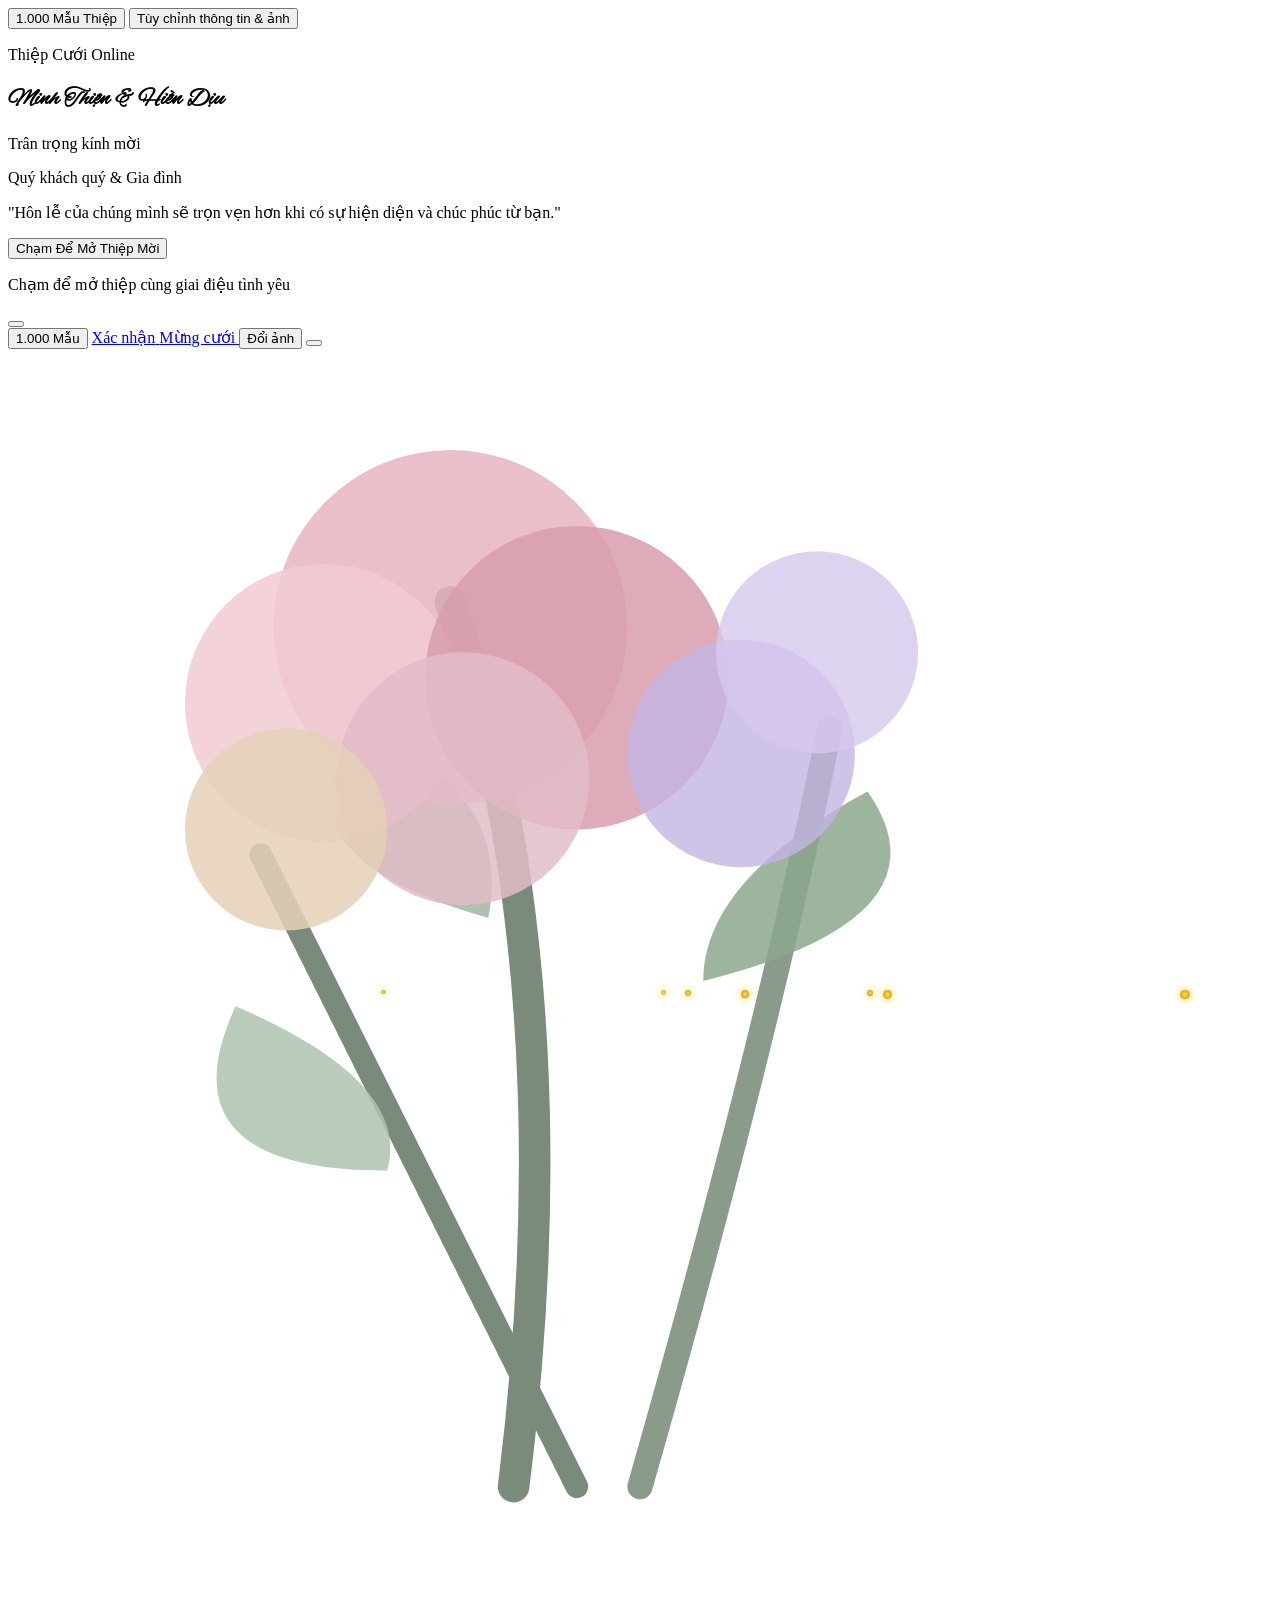
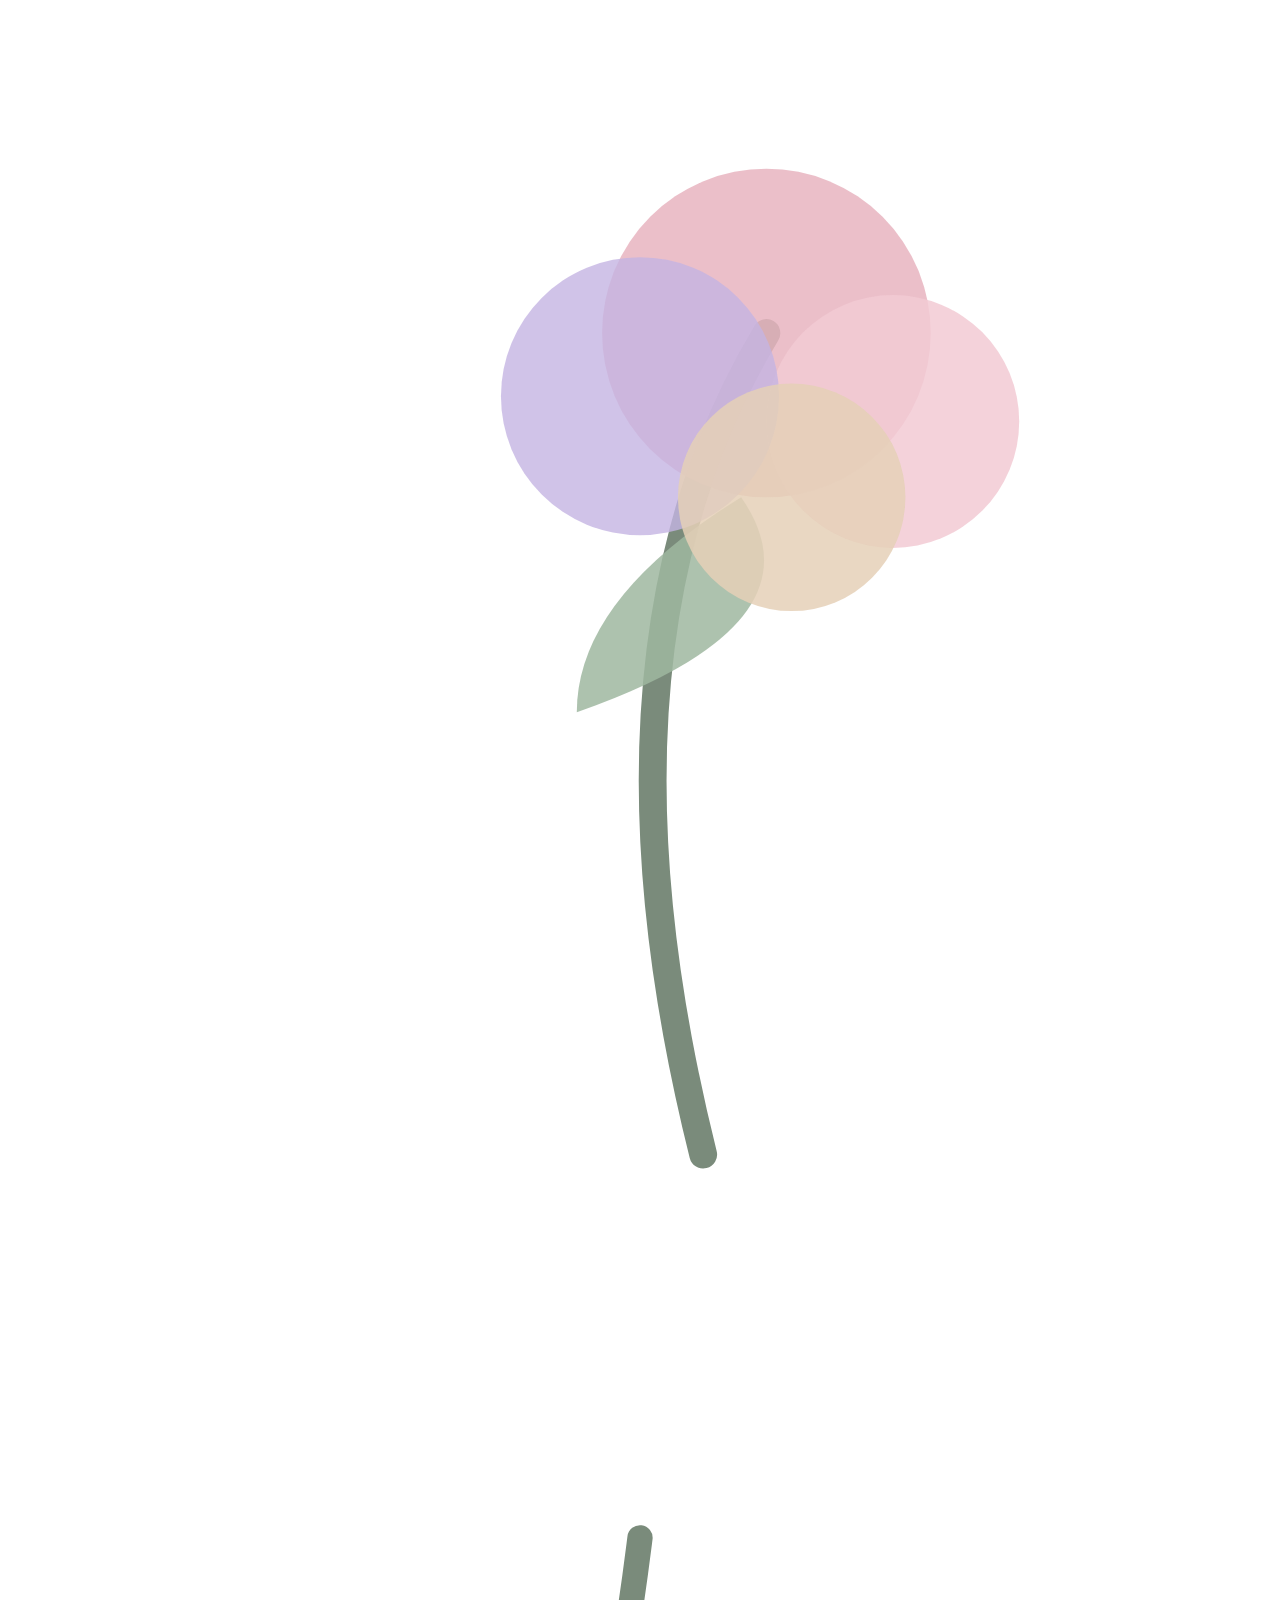
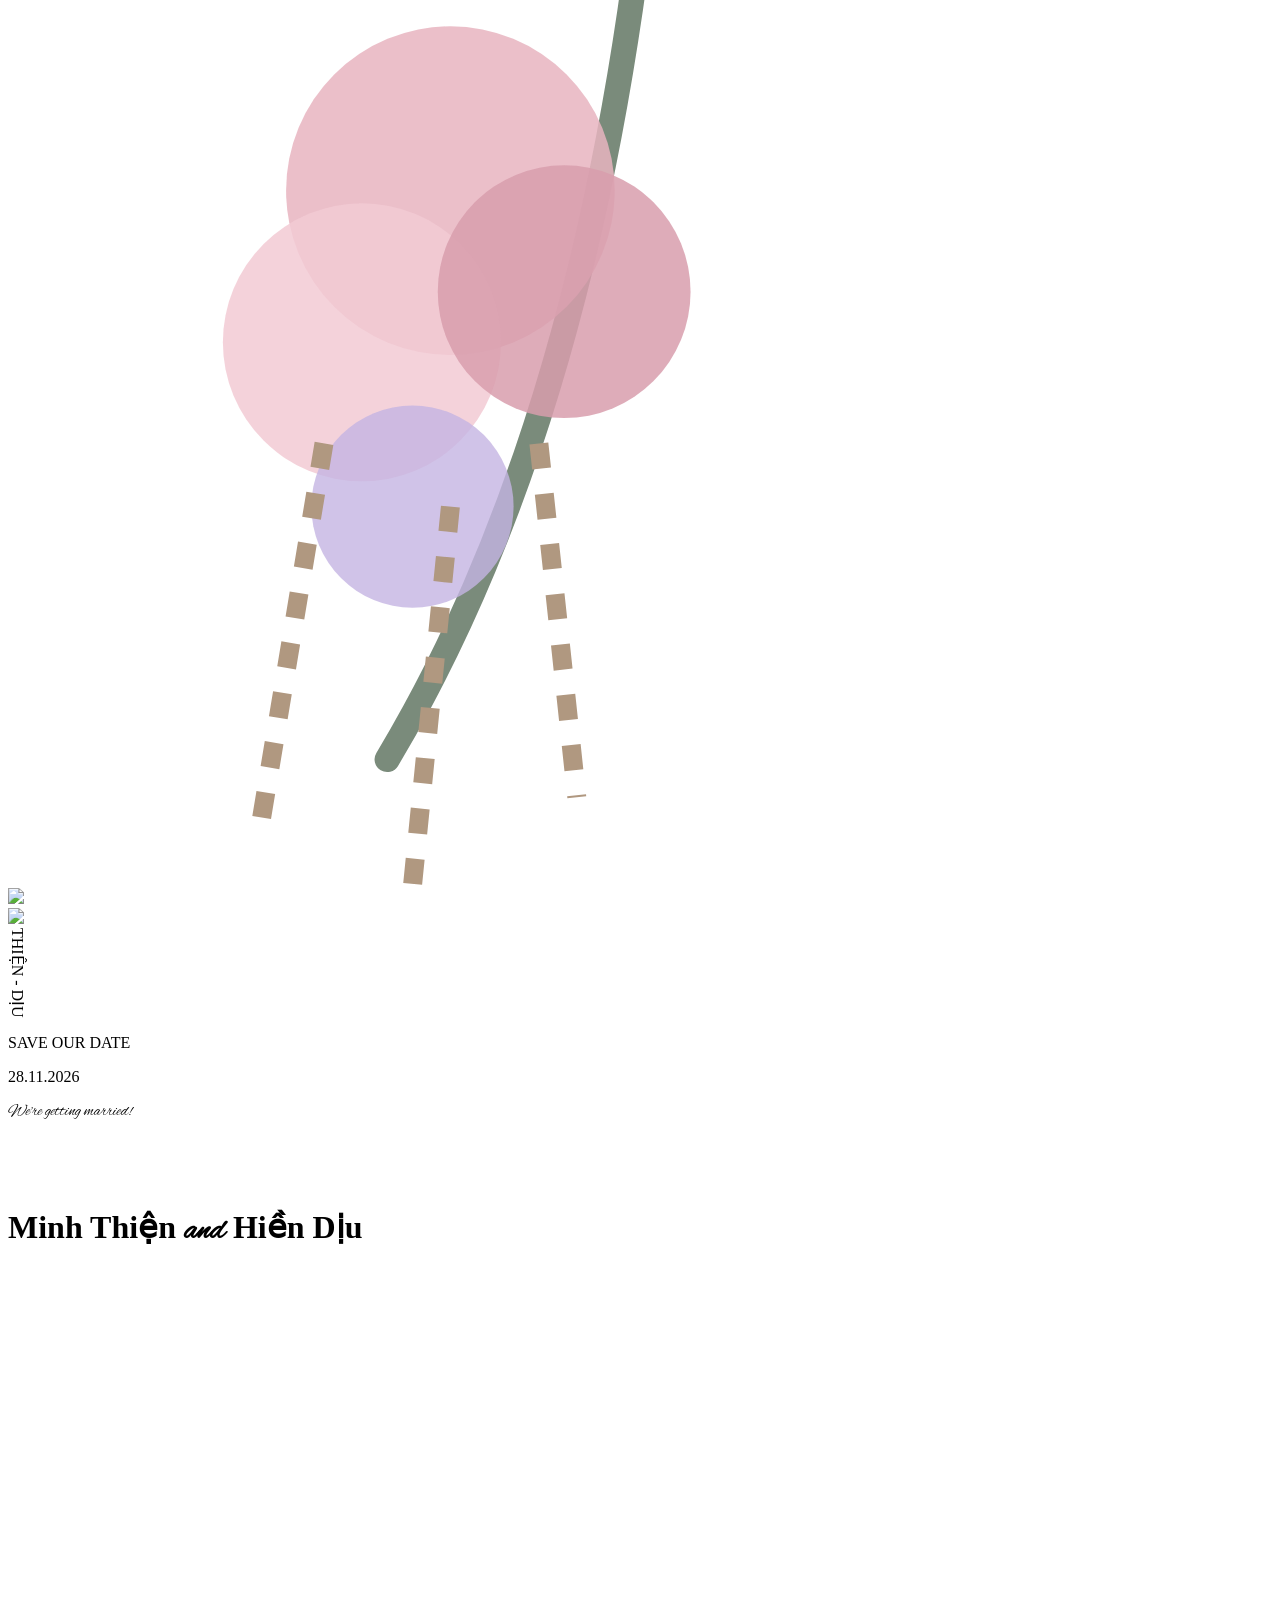
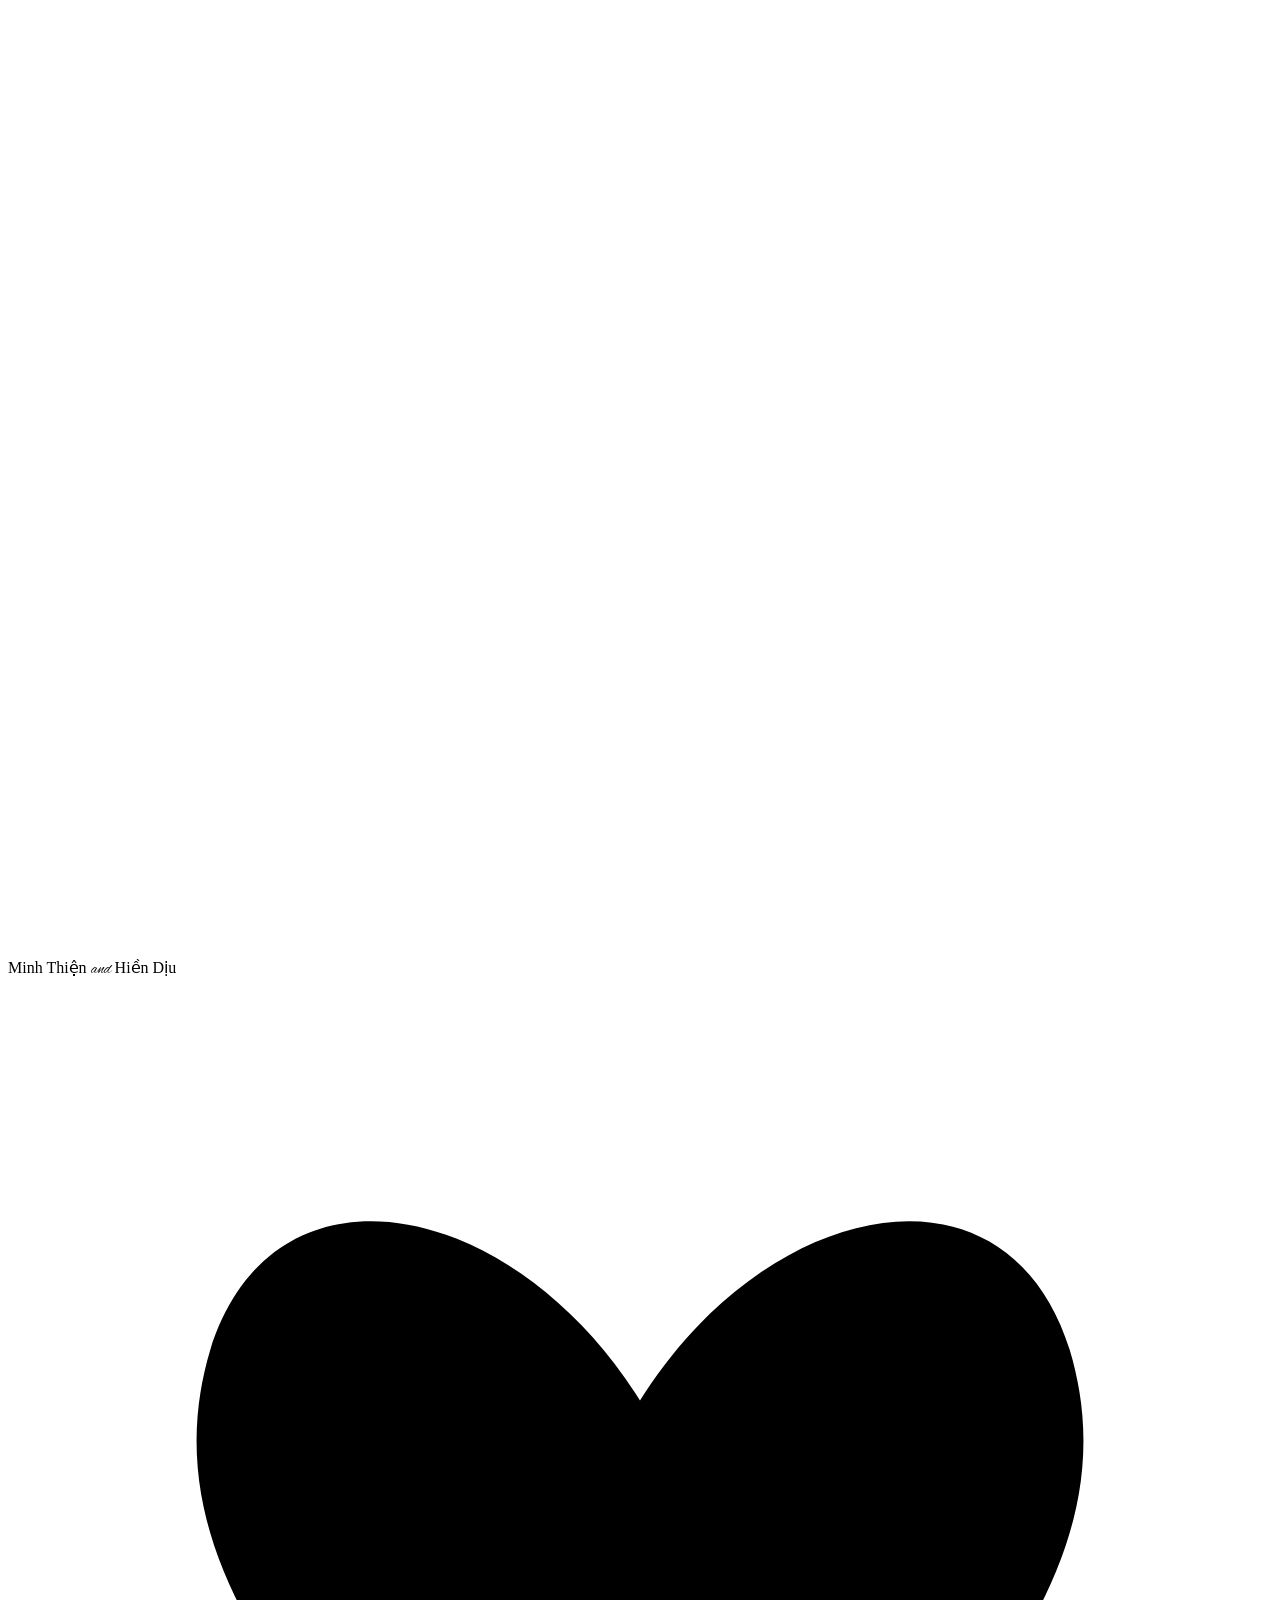
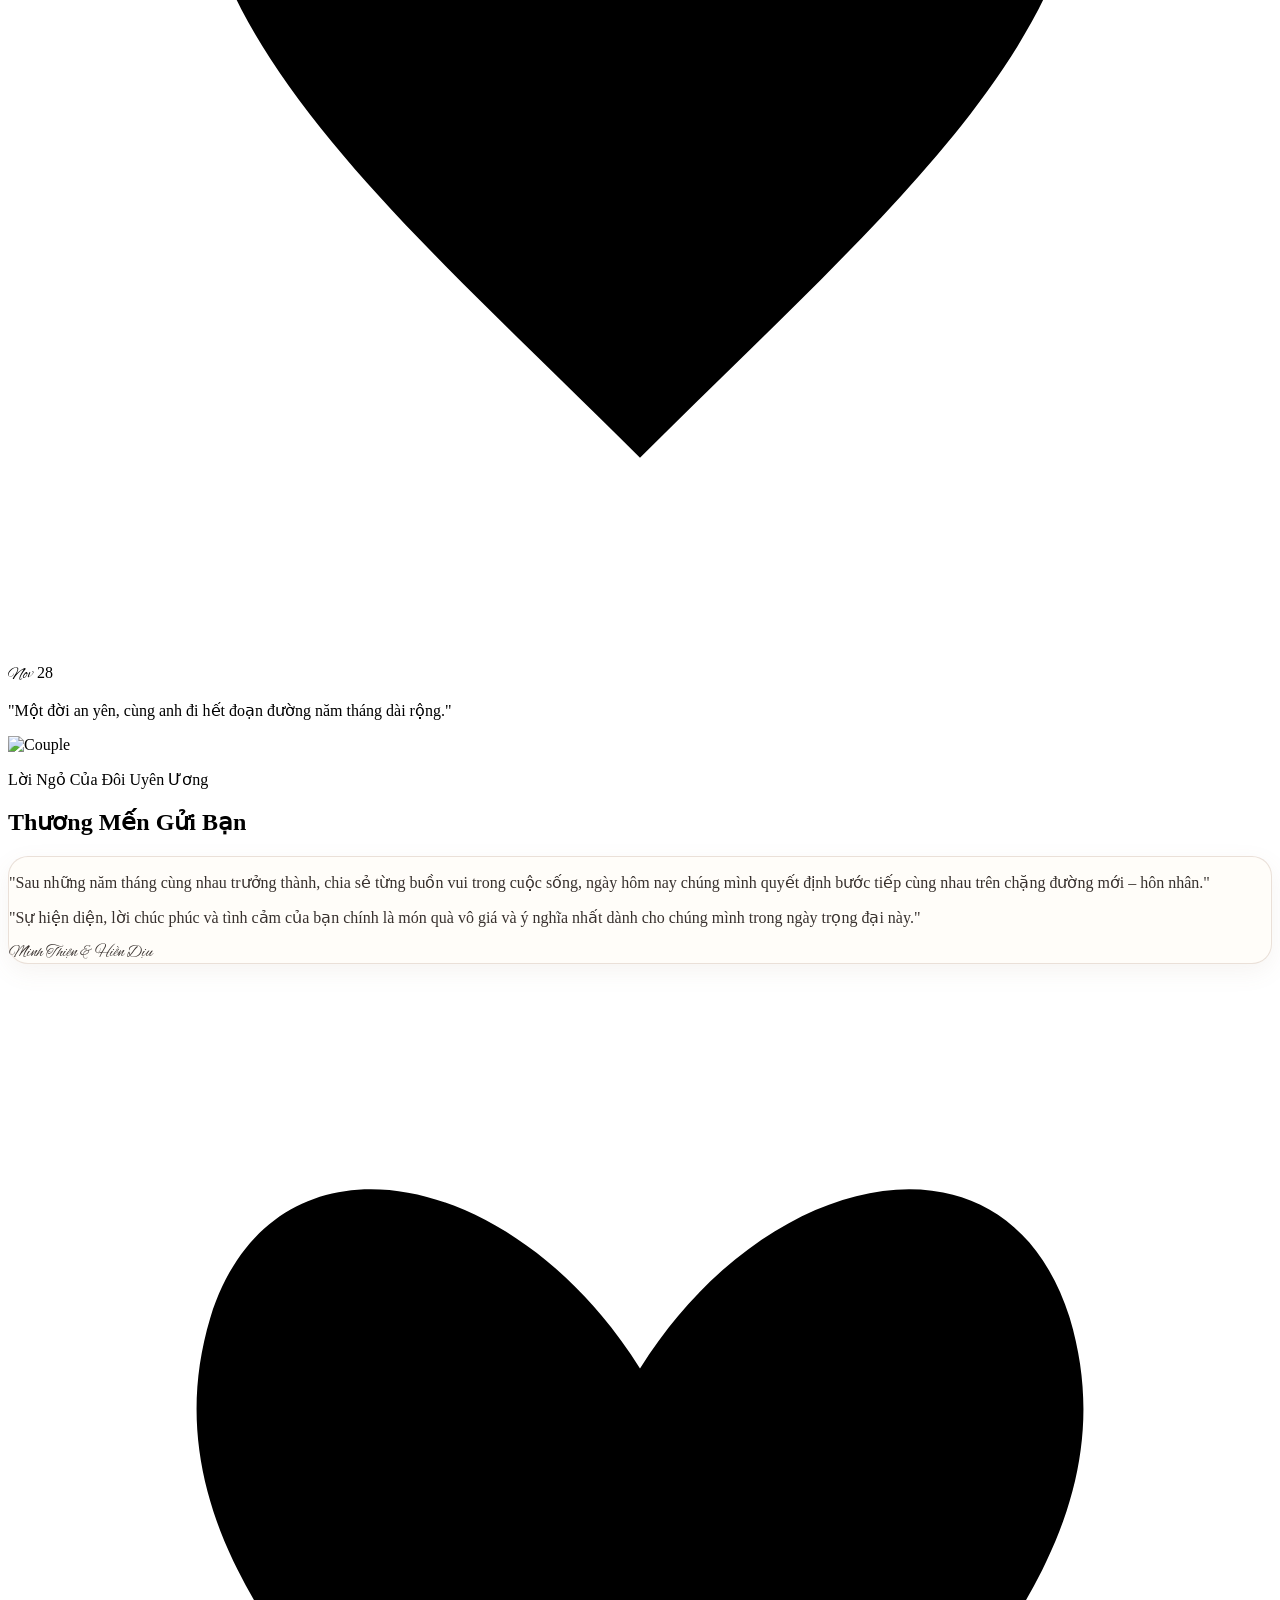
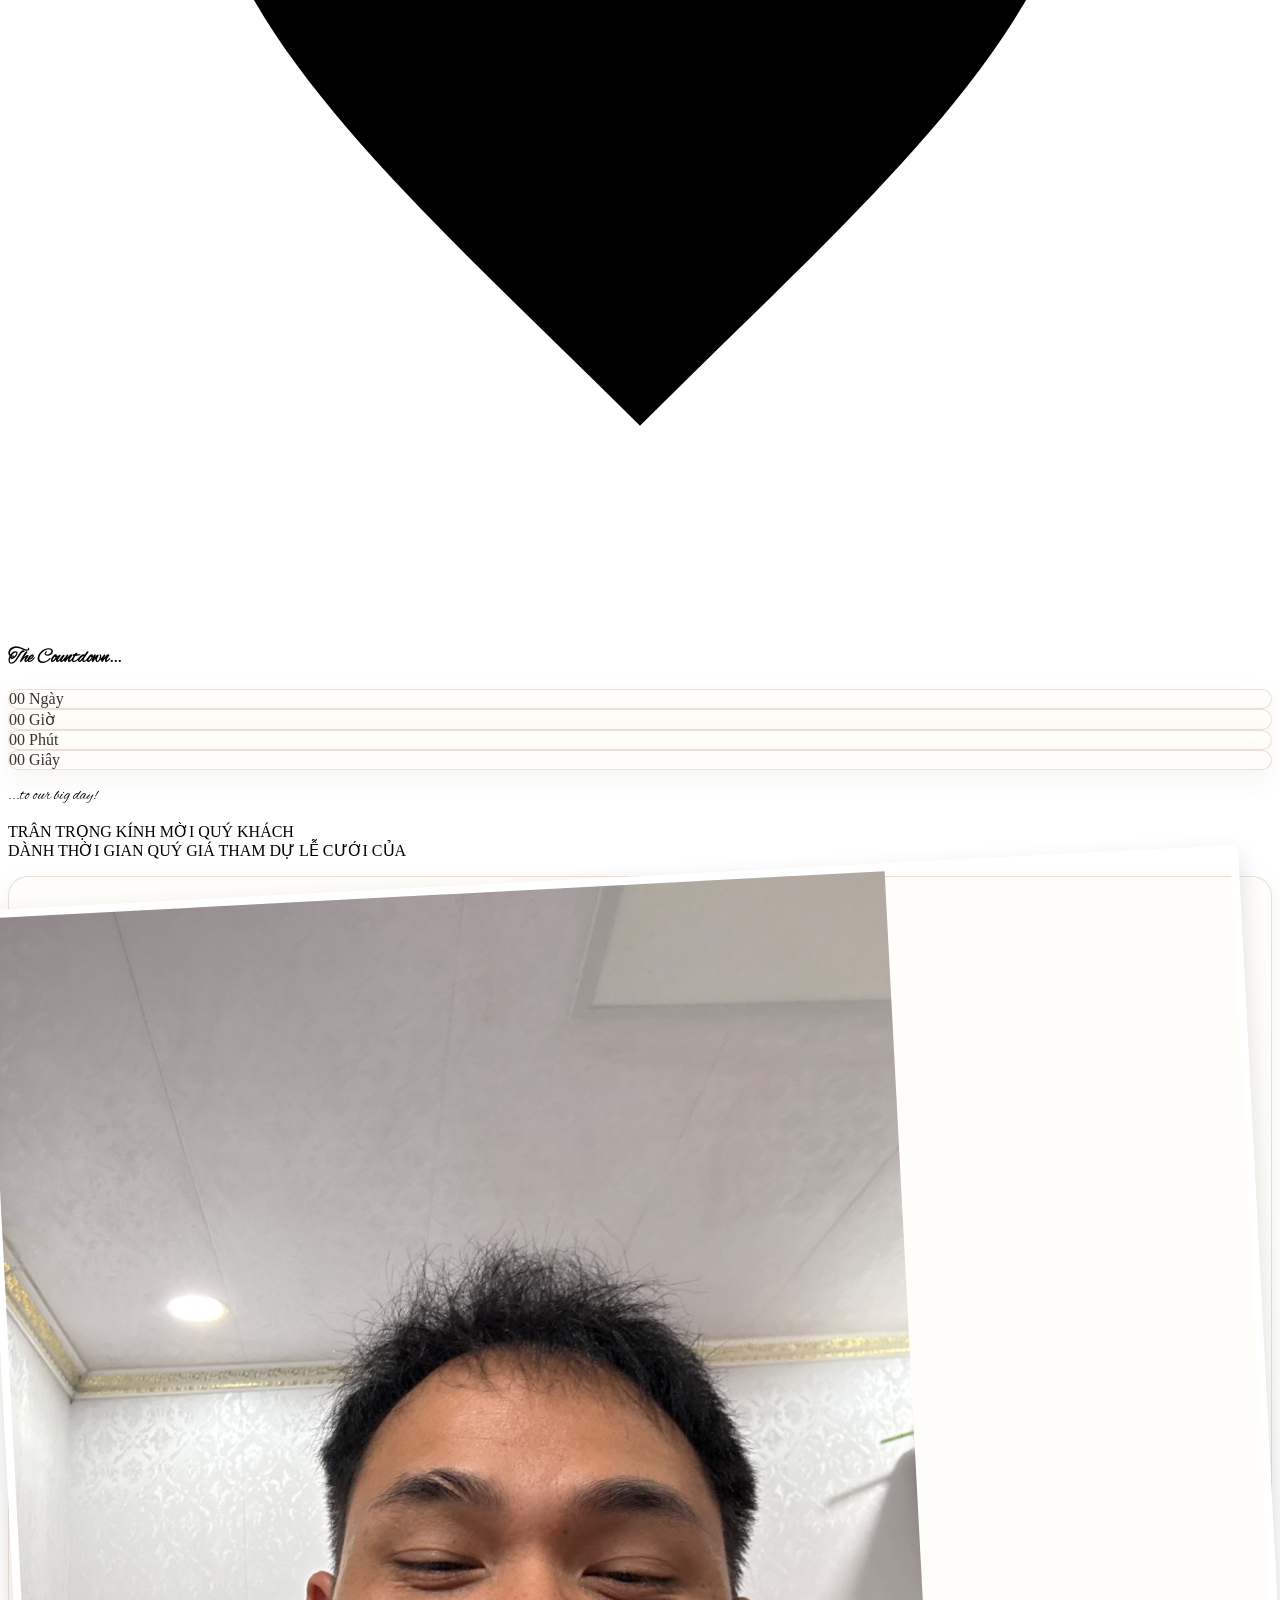
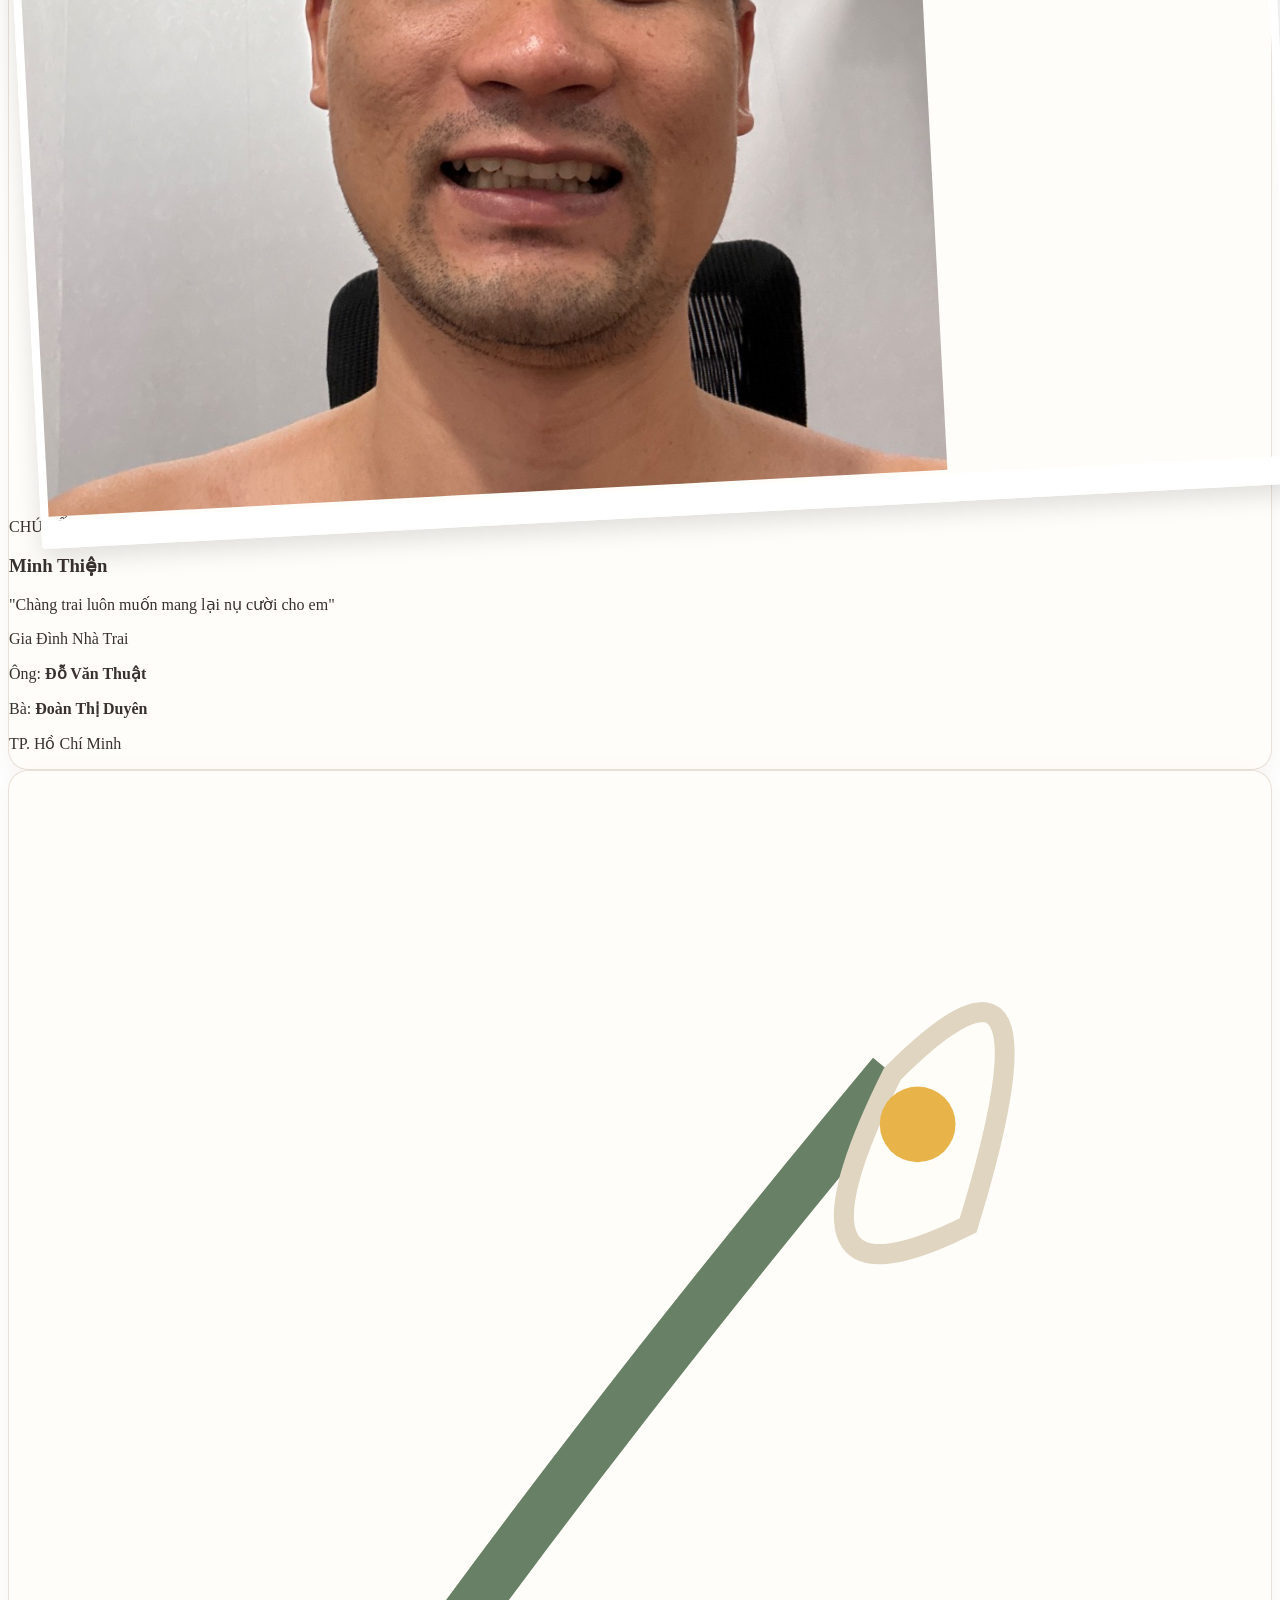
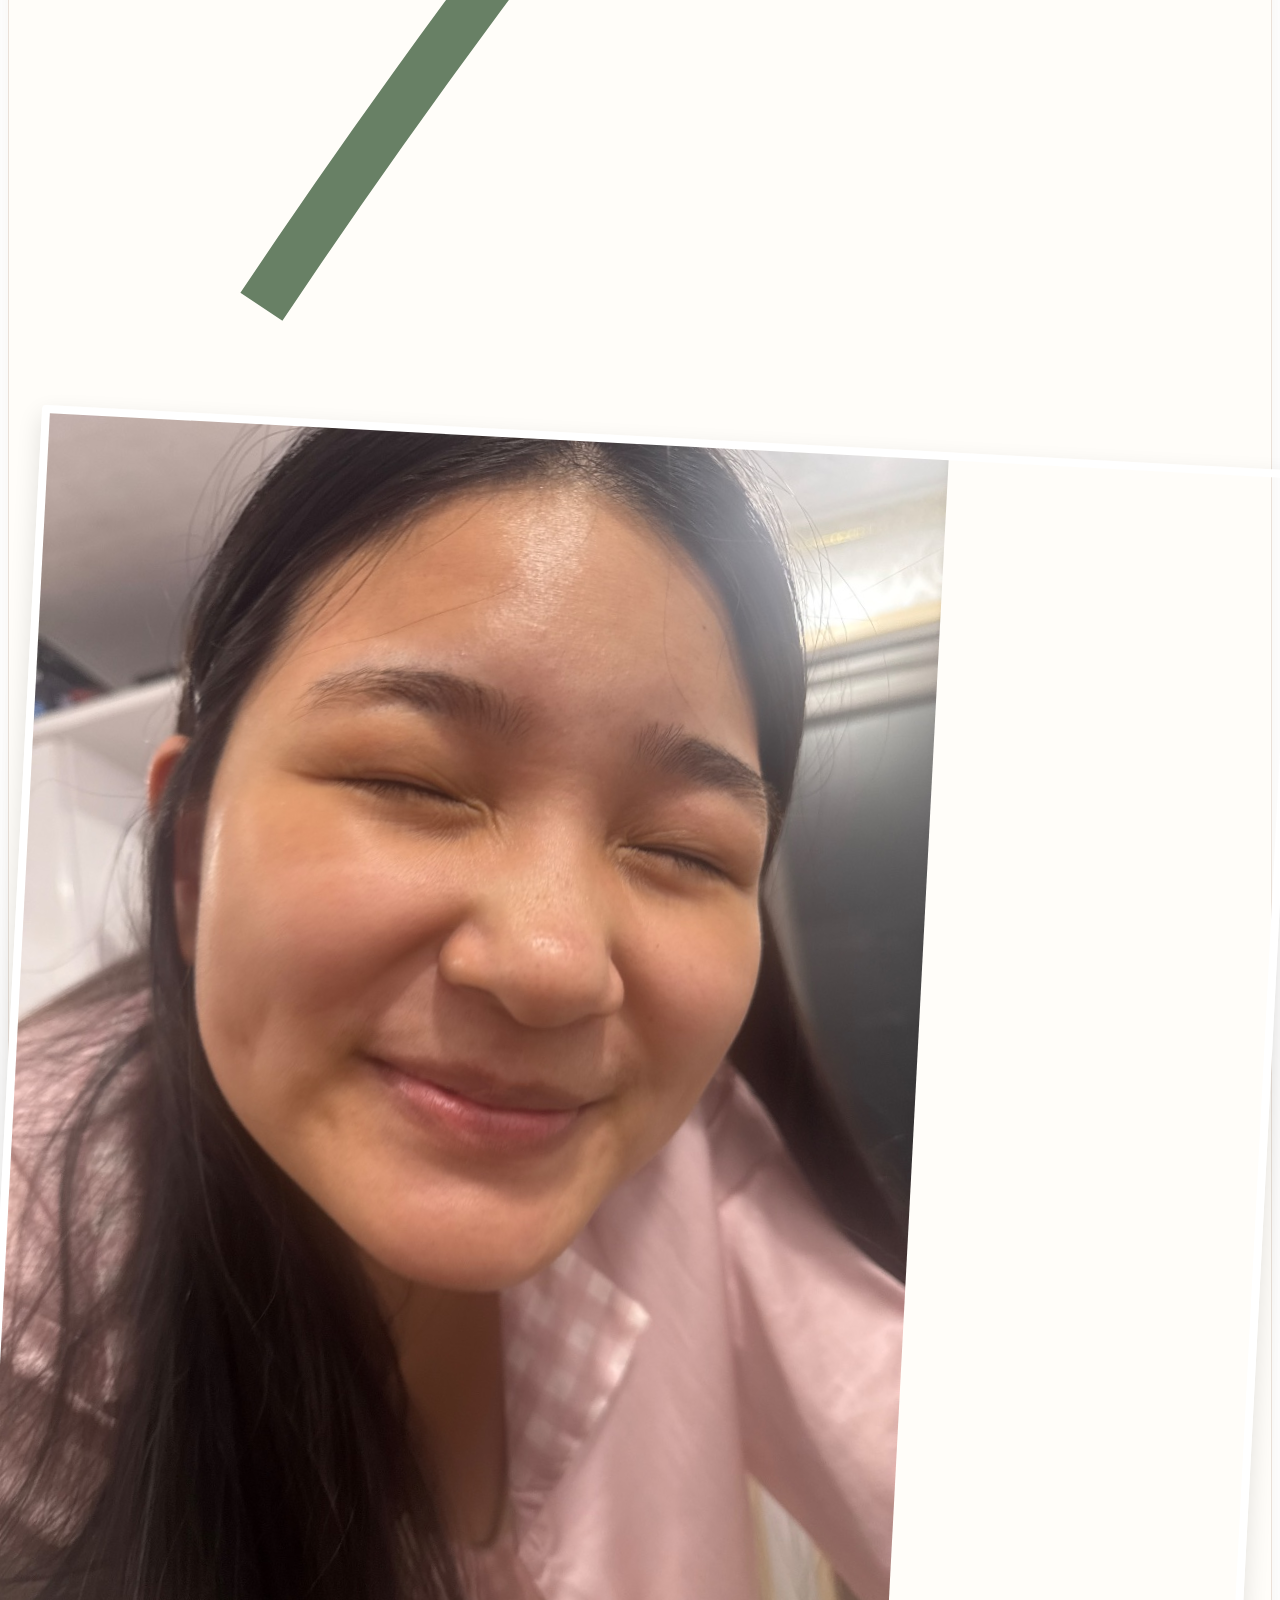
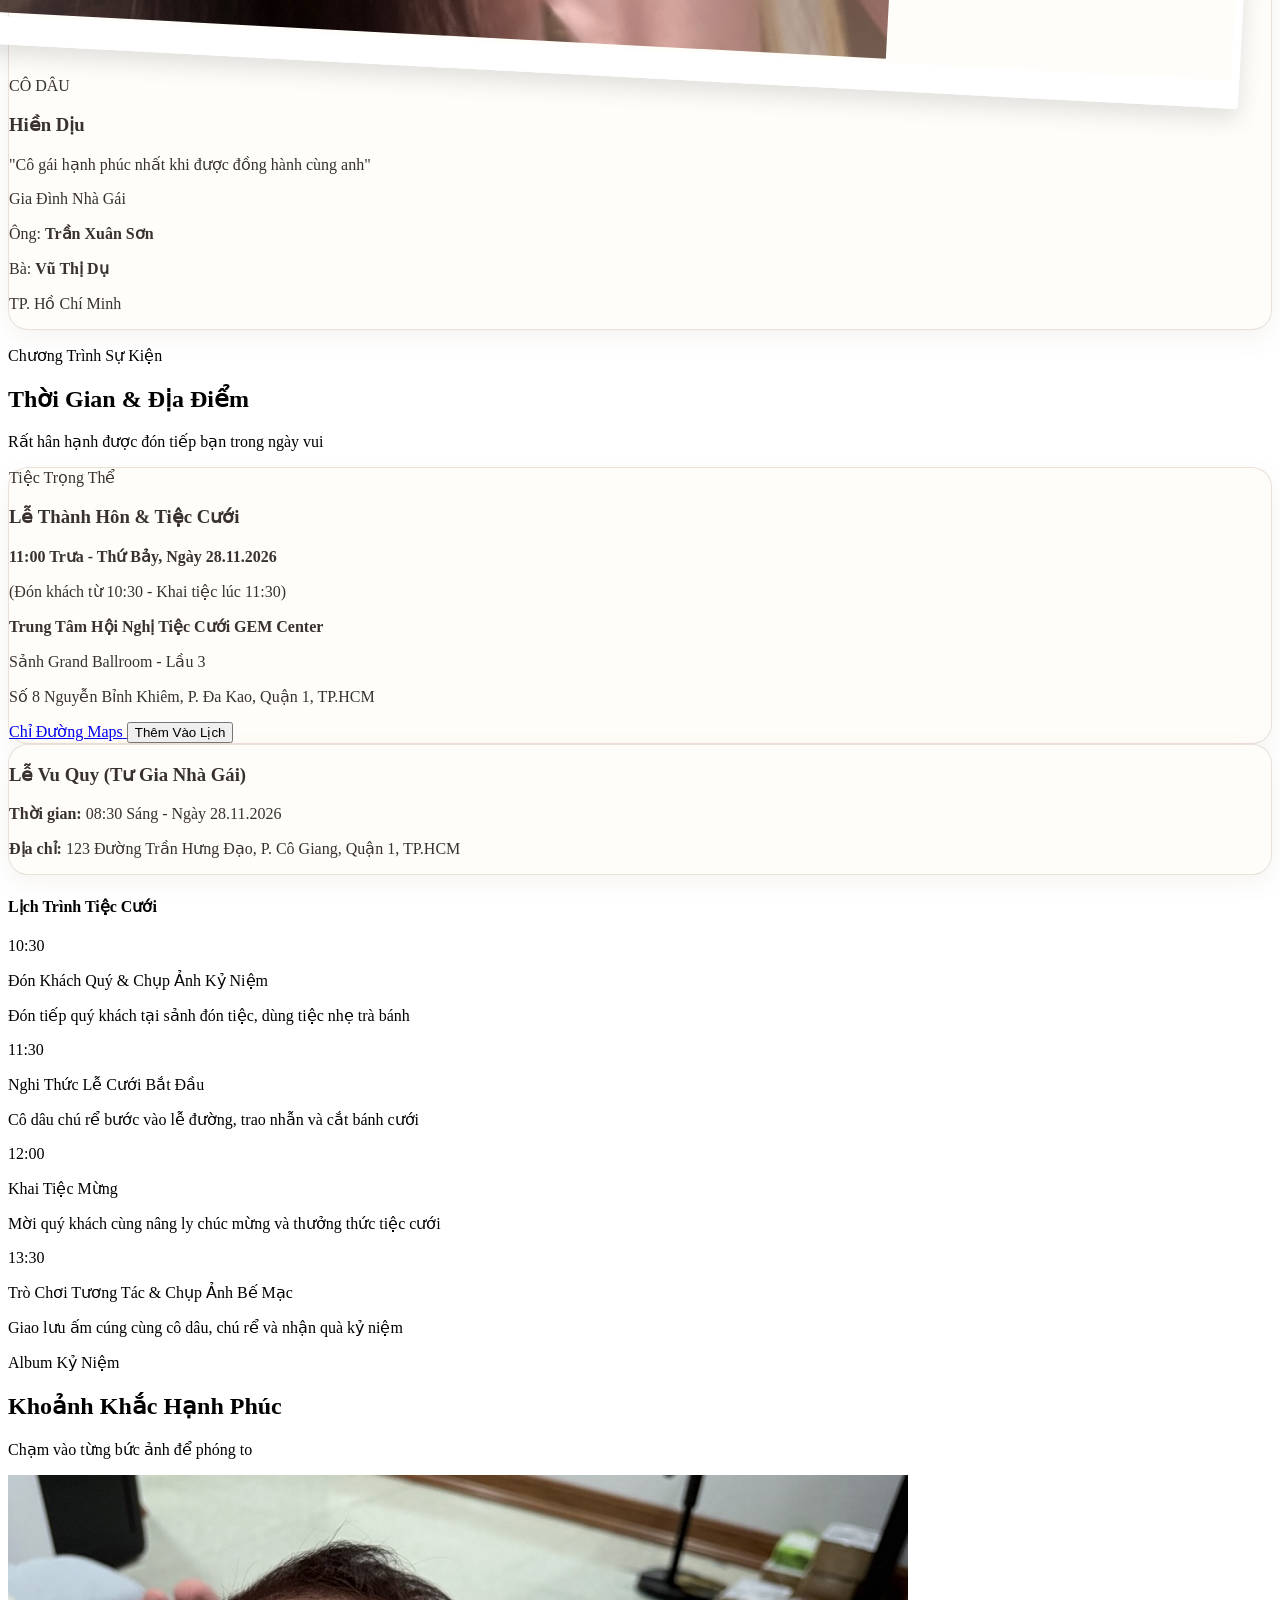
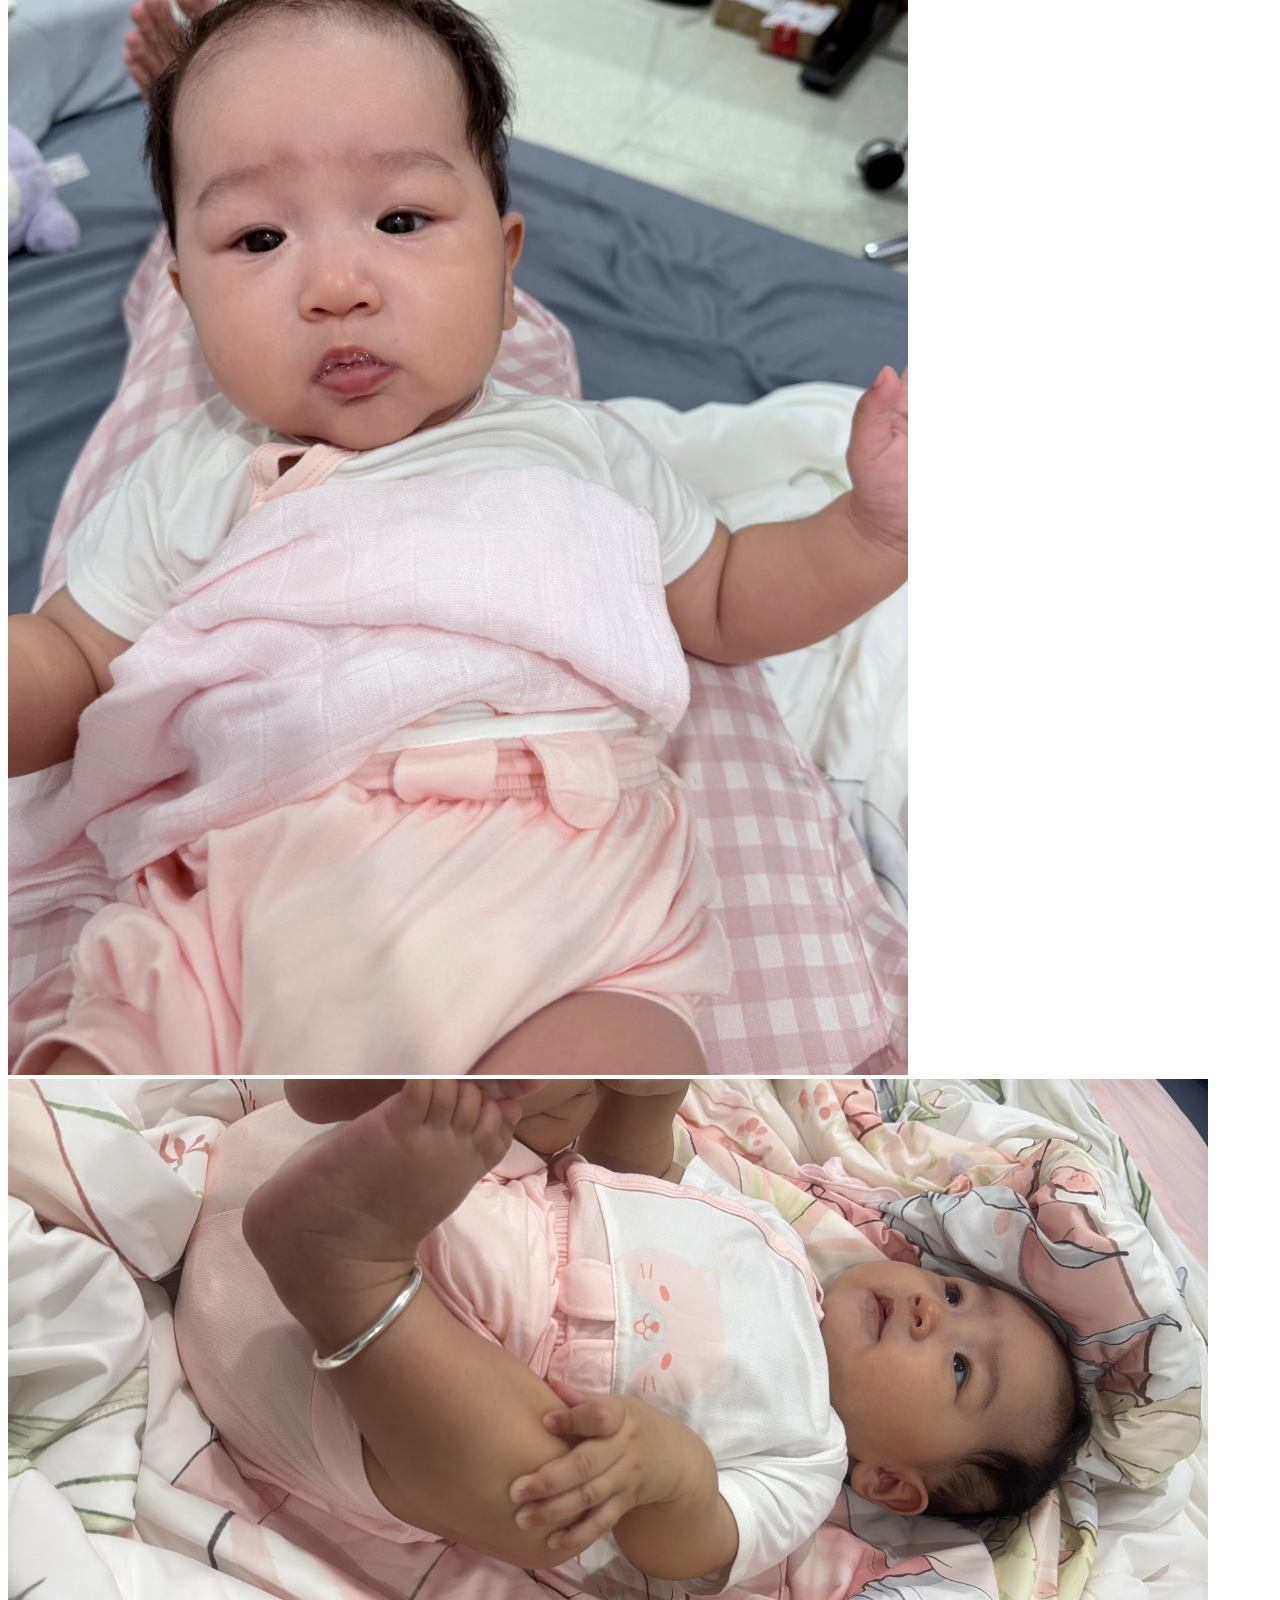
==== commit 9f5f4a70: "feat: tich hop 100 mau bao thu hoa han quoc theo video TikTok Minh Anh, kem hero phong bi truot ve, " ====
--- a/index.html
+++ b/index.html
@@ -148,9 +148,9 @@
   <div id="main-invitation-wrapper" class="max-w-xl mx-auto min-h-screen bg-wedding-cream shadow-2xl relative pb-28 border-x border-stone-200/40 transition-all duration-500">
 
     <!-- HERO SECTION -->
-    <header class="relative min-h-[92vh] flex flex-col justify-between text-center px-6 pt-12 pb-16 overflow-hidden">
-      <!-- Background Image with Gradient Overlay -->
-      <div class="absolute inset-0 z-0">
+    <header id="main-hero-header" class="relative min-h-[92vh] flex flex-col justify-between text-center px-6 pt-12 pb-16 overflow-hidden">
+      <!-- Background Image with Gradient Overlay (Chỉ dùng cho các theme cổ điển) -->
+      <div id="classic-hero-bg" class="absolute inset-0 z-0">
         <img id="hero-img" 
              src="https://images.unsplash.com/photo-1519741497674-611481863552?auto=format&fit=crop&w=1200&q=80" 
              alt="Ảnh Bìa Cưới" 
@@ -158,48 +158,189 @@
         <div class="absolute inset-0 bg-gradient-to-b from-stone-900/60 via-stone-900/20 to-wedding-cream"></div>
       </div>
 
-      <!-- Top Text -->
-      <div class="relative z-10 text-white space-y-2">
-        <!-- ARCHETYPE DYNAMIC EMBLEM / HEADER BADGE -->
-        <div id="archetype-hero-badge" class="transition-all duration-500 mb-2"></div>
-        <p class="text-xs uppercase tracking-[0.3em] font-light text-wedding-rose">Save The Date</p>
-        <div class="w-12 h-[1px] bg-wedding-rose/70 mx-auto"></div>
-        <p class="text-sm font-serif italic text-stone-200">Chúng mình sắp về chung một nhà!</p>
-      </div>
-
-      <!-- Center Names -->
-      <div class="relative z-10 text-white space-y-1 my-auto py-8">
-        <h2 id="hero-groom-name" class="font-script text-6xl sm:text-7xl text-white drop-shadow-md">Quốc Huy</h2>
-        <div class="flex items-center justify-center gap-3 my-1">
-          <div class="w-12 h-[1px] bg-wedding-gold/60"></div>
-          <span class="font-script text-3xl text-wedding-gold">&</span>
-          <div class="w-12 h-[1px] bg-wedding-gold/60"></div>
-        </div>
-        <h2 id="hero-bride-name" class="font-script text-6xl sm:text-7xl text-white drop-shadow-md">Mỹ Linh</h2>
-      </div>
-
-      <!-- Bottom Details: Date & Personalized Invitation Box -->
-      <div class="relative z-10 space-y-4">
-        <!-- Badge Lời mời cá nhân -->
-        <div class="wedding-card bg-white/95 backdrop-blur-md border border-wedding-accent/30 rounded-2xl p-4 shadow-xl text-wedding-dark max-w-sm mx-auto">
-          <p class="text-xs uppercase font-medium tracking-widest text-wedding-accent mb-0.5">Trân trọng kính mời</p>
-          <h3 id="guest-name-hero" class="text-2xl font-bold font-serif text-stone-800">Quý khách quý & Gia đình</h3>
-          <p class="text-xs text-stone-500 mt-1">Tới dự bữa tiệc thân mật mừng lễ thành hôn</p>
-        </div>
-
-        <!-- Big Date -->
-        <div class="text-wedding-dark pt-1">
-          <div class="inline-flex items-center gap-3 text-wedding-accent text-sm font-semibold tracking-widest uppercase">
-            <span id="hero-day-of-week">Thứ Bảy</span>
-            <span>•</span>
-            <span id="hero-date-text" class="text-2xl font-serif text-wedding-dark font-bold tracking-normal">28.11.2026</span>
-            <span>•</span>
-            <span id="hero-time-text">11:00 Trưa</span>
-          </div>
-          <p id="hero-lunar-text" class="text-xs text-stone-500 mt-1 font-serif italic">(Nhằm ngày 20 tháng 10 năm Bính Ngọ)</p>
+      <!-- KOREAN ENVELOPE HERO (DÀNH CHO 100 MẪU PHONG CÁCH TIKTOK MINH ANH) -->
+      <div id="korean-envelope-hero" class="relative z-10 w-full max-w-sm mx-auto my-auto pt-4 pb-2 hidden">
+        <div class="relative w-full aspect-[4/3] max-w-[340px] mx-auto">
+          <!-- Bouquet Top Left -->
+          <div class="absolute -top-10 -left-6 w-24 h-24 z-30 pointer-events-none drop-shadow-md">
+            <svg viewBox="0 0 100 100" class="w-full h-full">
+              <path d="M40,90 Q45,50 35,20" stroke="#7A8B7B" stroke-width="2.5" fill="none" stroke-linecap="round"/>
+              <path d="M50,90 Q60,55 65,30" stroke="#8A9A8B" stroke-width="2" fill="none" stroke-linecap="round"/>
+              <path d="M45,90 Q30,60 20,40" stroke="#7A8B7B" stroke-width="1.8" fill="none" stroke-linecap="round"/>
+              <path d="M38,45 Q20,40 28,30 Q40,35 38,45 Z" fill="#9FB8A0" opacity="0.85"/>
+              <path d="M55,50 Q75,45 68,35 Q55,42 55,50 Z" fill="#8CA88E" opacity="0.85"/>
+              <path d="M30,65 Q12,65 18,52 Q32,58 30,65 Z" fill="#ADC2AF" opacity="0.85"/>
+              <circle cx="35" cy="22" r="14" fill="#E8B4C0" opacity="0.85"/>
+              <circle cx="25" cy="28" r="11" fill="#F3CAD4" opacity="0.85"/>
+              <circle cx="45" cy="26" r="12" fill="#D99EAD" opacity="0.85"/>
+              <circle cx="36" cy="34" r="10" fill="#E2BDC7" opacity="0.85"/>
+              <circle cx="58" cy="32" r="9" fill="#C5B4E3" opacity="0.8"/>
+              <circle cx="64" cy="24" r="8" fill="#D6C7EE" opacity="0.8"/>
+              <circle cx="22" cy="38" r="8" fill="#E5D1B8" opacity="0.85"/>
+            </svg>
+          </div>
+
+          <!-- Bouquet Top Right / Pocket -->
+          <div class="absolute -top-8 -right-6 w-24 h-24 z-30 pointer-events-none drop-shadow-md">
+            <svg viewBox="0 0 100 100" class="w-full h-full">
+              <path d="M55,90 Q45,50 60,25" stroke="#7A8B7B" stroke-width="2.2" fill="none" stroke-linecap="round"/>
+              <path d="M45,55 Q65,48 58,38 Q45,46 45,55 Z" fill="#9FB8A0" opacity="0.85"/>
+              <circle cx="60" cy="25" r="13" fill="#E8B4C0" opacity="0.85"/>
+              <circle cx="70" cy="32" r="10" fill="#F3CAD4" opacity="0.85"/>
+              <circle cx="50" cy="30" r="11" fill="#C5B4E3" opacity="0.8"/>
+              <circle cx="62" cy="38" r="9" fill="#E5D1B8" opacity="0.85"/>
+            </svg>
+          </div>
+
+          <!-- Bouquet Bottom Left -->
+          <div class="absolute -bottom-6 -left-6 w-24 h-24 z-30 pointer-events-none drop-shadow-md">
+            <svg viewBox="0 0 100 100" class="w-full h-full">
+              <path d="M50,20 Q45,60 30,85" stroke="#7A8B7B" stroke-width="2" fill="none" stroke-linecap="round"/>
+              <circle cx="35" cy="40" r="13" fill="#E8B4C0" opacity="0.85"/>
+              <circle cx="28" cy="52" r="11" fill="#F3CAD4" opacity="0.85"/>
+              <circle cx="44" cy="48" r="10" fill="#D99EAD" opacity="0.85"/>
+              <circle cx="32" cy="65" r="8" fill="#C5B4E3" opacity="0.8"/>
+              <path d="M25,60 L20,90" stroke="#B09880" stroke-width="1.5" stroke-dasharray="2,2"/>
+              <path d="M35,65 L32,95" stroke="#B09880" stroke-width="1.5" stroke-dasharray="2,2"/>
+              <path d="M42,60 L45,88" stroke="#B09880" stroke-width="1.5" stroke-dasharray="2,2"/>
+            </svg>
+          </div>
+
+          <!-- THE INTERACTIVE SLIDING ENVELOPE -->
+          <div id="korean-envelope-box" class="relative w-full h-full rounded-2xl shadow-2xl overflow-hidden cursor-pointer" onclick="toggleKoreanEnvelope()">
+            <!-- Envelope Interior / Back Flap -->
+            <div id="korean-envelope-bg" class="absolute inset-0 bg-[#F4D2D8] border border-stone-200/40"></div>
+            
+            <!-- Sliding Cards Container (Polaroids & Ticket) -->
+            <div id="korean-cards-slider" class="absolute inset-x-0 bottom-4 flex justify-center items-end transform -translate-y-4 transition-transform duration-700 ease-out z-10 pointer-events-none">
+              <!-- Polaroid Groom & Bride Left (tilted -7deg) -->
+              <div class="w-28 bg-white p-1.5 pb-5 shadow-lg rounded-sm transform -rotate-6 -mr-4 border border-stone-200/50">
+                <div class="aspect-[3/4] bg-stone-100 overflow-hidden">
+                  <img id="korean-polaroid-img-1" src="https://images.unsplash.com/photo-1519741497674-611481863552?auto=format&fit=crop&w=400&q=80" class="w-full h-full object-cover">
+                </div>
+              </div>
+
+              <!-- Polaroid Bride & Groom Right (tilted +6deg) -->
+              <div class="w-28 bg-white p-1.5 pb-5 shadow-lg rounded-sm transform rotate-6 -ml-4 border border-stone-200/50">
+                <div class="aspect-[3/4] bg-stone-100 overflow-hidden">
+                  <img id="korean-polaroid-img-2" src="https://images.unsplash.com/photo-1583939003579-730e3918a45a?auto=format&fit=crop&w=400&q=80" class="w-full h-full object-cover">
+                </div>
+              </div>
+
+              <!-- Center Save The Date Ticket (Perforated ticket) -->
+              <div class="absolute -bottom-2 w-52 bg-[#FFFDF9] border border-stone-300/80 shadow-2xl rounded-sm p-3 z-20 flex">
+                <!-- Left perforated stub -->
+                <div class="border-r border-dashed border-stone-300 pr-2 mr-2 flex flex-col justify-center items-center text-[8px] font-mono tracking-widest text-stone-500 uppercase rotate-180" style="writing-mode: vertical-rl;">
+                  <span id="korean-ticket-stub">QUỐC - ANH</span>
+                </div>
+                <!-- Main Ticket Content -->
+                <div class="flex-1 text-center py-1">
+                  <p class="text-[9px] uppercase tracking-[0.2em] font-sans font-semibold text-stone-500">SAVE OUR DATE</p>
+                  <div class="border-y border-stone-300 my-1 py-0.5">
+                    <p id="korean-ticket-date" class="font-serif font-bold text-base text-stone-900 tracking-wider">23.05.2026</p>
+                  </div>
+                  <p class="font-script text-xs text-rose-600 italic">We're getting married!</p>
+                </div>
+              </div>
+            </div>
+
+            <!-- Envelope Front Pocket (V-shaped flap covering bottom half) -->
+            <div class="absolute inset-x-0 bottom-0 h-44 bg-[#F8DCE2] border-t border-white/50 shadow-inner z-20" style="clip-path: polygon(0 40%, 50% 0, 100% 40%, 100% 100%, 0 100%);"></div>
+          </div>
+        </div>
+
+        <!-- Names Below Envelope -->
+        <div class="text-center mt-6 space-y-1">
+          <h1 class="font-serif tracking-widest uppercase text-lg sm:text-xl font-bold text-stone-800">
+            <span id="korean-hero-groom">HỮU QUỐC</span> 
+            <span class="font-script lowercase text-2xl font-normal text-rose-500 mx-1">and</span> 
+            <span id="korean-hero-bride">MINH ANH</span>
+          </h1>
+          <!-- Bouncing Scroll Chevron -->
+          <div class="pt-4 flex justify-center text-stone-400 animate-bounce cursor-pointer" onclick="document.getElementById('korean-date-quote-block').scrollIntoView({behavior:'smooth'})">
+            <svg class="w-6 h-6 stroke-stone-500" fill="none" viewBox="0 0 24 24">
+              <path stroke-linecap="round" stroke-linejoin="round" stroke-width="2" d="M19 14l-7 7m0 0l-7-7"></path>
+            </svg>
+          </div>
+        </div>
+      </div>
+
+      <!-- CLASSIC HERO ELEMENTS (Ẩn khi ở archetype korean-envelope) -->
+      <div id="classic-hero-elements" class="relative z-10 flex flex-col justify-between flex-1">
+        <!-- Top Text -->
+        <div class="text-white space-y-2">
+          <!-- ARCHETYPE DYNAMIC EMBLEM / HEADER BADGE -->
+          <div id="archetype-hero-badge" class="transition-all duration-500 mb-2"></div>
+          <p class="text-xs uppercase tracking-[0.3em] font-light text-wedding-rose">Save The Date</p>
+          <div class="w-12 h-[1px] bg-wedding-rose/70 mx-auto"></div>
+          <p class="text-sm font-serif italic text-stone-200">Chúng mình sắp về chung một nhà!</p>
+        </div>
+
+        <!-- Center Names -->
+        <div class="text-white space-y-1 my-auto py-8">
+          <h2 id="hero-groom-name" class="font-script text-6xl sm:text-7xl text-white drop-shadow-md">Quốc Huy</h2>
+          <div class="flex items-center justify-center gap-3 my-1">
+            <div class="w-12 h-[1px] bg-wedding-gold/60"></div>
+            <span class="font-script text-3xl text-wedding-gold">&</span>
+            <div class="w-12 h-[1px] bg-wedding-gold/60"></div>
+          </div>
+          <h2 id="hero-bride-name" class="font-script text-6xl sm:text-7xl text-white drop-shadow-md">Mỹ Linh</h2>
+        </div>
+
+        <!-- Bottom Details: Date & Personalized Invitation Box -->
+        <div class="space-y-4">
+          <!-- Badge Lời mời cá nhân -->
+          <div class="wedding-card bg-white/95 backdrop-blur-md border border-wedding-accent/30 rounded-2xl p-4 shadow-xl text-wedding-dark max-w-sm mx-auto">
+            <p class="text-xs uppercase font-medium tracking-widest text-wedding-accent mb-0.5">Trân trọng kính mời</p>
+            <h3 id="guest-name-hero" class="text-2xl font-bold font-serif text-stone-800">Quý khách quý & Gia đình</h3>
+            <p class="text-xs text-stone-500 mt-1">Tới dự bữa tiệc thân mật mừng lễ thành hôn</p>
+          </div>
+
+          <!-- Big Date -->
+          <div class="text-wedding-dark pt-1">
+            <div class="inline-flex items-center gap-3 text-wedding-accent text-sm font-semibold tracking-widest uppercase">
+              <span id="hero-day-of-week">Thứ Bảy</span>
+              <span>•</span>
+              <span id="hero-date-text" class="text-2xl font-serif text-wedding-dark font-bold tracking-normal">28.11.2026</span>
+              <span>•</span>
+              <span id="hero-time-text">11:00 Trưa</span>
+            </div>
+            <p id="hero-lunar-text" class="text-xs text-stone-500 mt-1 font-serif italic">(Nhằm ngày 20 tháng 10 năm Bính Ngọ)</p>
+          </div>
         </div>
       </div>
     </header>
+
+    <!-- KOREAN DATE & ROMANTIC QUOTE BLOCK (NHƯ FRAME_03 TRONG VIDEO TIKTOK) -->
+    <div id="korean-date-quote-block" class="hidden text-center py-12 px-6 bg-transparent border-b border-stone-200/50">
+      <!-- Names at top -->
+      <p class="font-serif uppercase tracking-[0.25em] text-xs text-stone-600 mb-2">
+        <span id="korean-quote-groom">HỮU QUỐC</span> <span class="font-script lowercase text-sm text-rose-500">and</span> <span id="korean-quote-bride">MINH ANH</span>
+      </p>
+      
+      <!-- Hand-drawn heart icon sketch -->
+      <div class="py-2 flex justify-center">
+        <svg class="w-12 h-12 text-stone-400 stroke-stone-400 fill-none" viewBox="0 0 50 50">
+          <path d="M25,42 C15,32 5,24 8,14 C10.5,6 20,8 25,16 C30,8 39.5,6 42,14 C45,24 35,32 25,42 Z" stroke-width="1.8" stroke-linecap="round" stroke-linejoin="round"/>
+        </svg>
+      </div>
+
+      <!-- Aesthetic Date: Month script + giant Serif Numeral -->
+      <div class="flex items-baseline justify-center gap-2 my-2">
+        <span id="korean-quote-month" class="font-script text-4xl sm:text-5xl text-stone-700 italic">May</span>
+        <span id="korean-quote-day" class="font-serif text-6xl sm:text-7xl font-light text-stone-900 tracking-tight">23</span>
+      </div>
+
+      <!-- Romantic Quote in condensed uppercase -->
+      <p id="korean-quote-text" class="text-xs uppercase tracking-[0.2em] font-sans text-stone-600 max-w-xs mx-auto mt-4 leading-relaxed font-medium">
+        "TÌNH YÊU KHÔNG CẦN HOÀN HẢO, CHỈ CẦN CHÂN THẬT VÀ CÙNG NHAU ĐI HẾT CON ĐƯỜNG."
+      </p>
+
+      <!-- Studio couple portrait -->
+      <div class="max-w-xs mx-auto mt-6 rounded-2xl overflow-hidden shadow-lg border border-stone-200/80">
+        <img id="korean-quote-couple-img" src="https://images.unsplash.com/photo-1519741497674-611481863552?auto=format&fit=crop&w=600&q=80" alt="Couple" class="w-full object-cover">
+      </div>
+    </div>
 
     <!-- SECTION 1: LỜI NGỎ & CÂU CHUYỆN TÌNH YÊU -->
     <section class="px-6 py-14 text-center">
@@ -221,11 +362,24 @@
     </section>
 
     <!-- SECTION 2: ĐẾM NGƯỢC NGÀY CƯỚI (COUNTDOWN) -->
-    <section class="px-6 py-10 bg-white/60 border-y border-stone-200/60 text-center">
-      <p class="text-xs uppercase tracking-[0.25em] text-wedding-accent font-semibold mb-2">Đếm Ngược Đến Khoảnh Khắc</p>
-      <h3 class="text-2xl font-serif font-bold text-stone-800 mb-6">Cùng Chúng Mình Chờ Đón</h3>
-
-      <div class="grid grid-cols-4 gap-2.5 max-w-sm mx-auto">
+    <section class="px-6 py-10 bg-white/60 border-y border-stone-200/60 text-center relative overflow-hidden">
+      <!-- Background Sketch Heart (Hiện khi ở korean-envelope) -->
+      <div id="korean-countdown-heart" class="hidden absolute inset-0 flex items-center justify-center pointer-events-none opacity-25">
+        <svg class="w-64 h-64 text-stone-400 stroke-current fill-none stroke-[1.2]" viewBox="0 0 50 50">
+          <path d="M25,42 C15,32 5,24 8,14 C10.5,6 20,8 25,16 C30,8 39.5,6 42,14 C45,24 35,32 25,42 Z" stroke-linecap="round" stroke-linejoin="round"/>
+        </svg>
+      </div>
+
+      <!-- Korean Script Countdown Title -->
+      <h3 id="korean-countdown-title" class="hidden font-script text-3xl sm:text-4xl text-stone-700 italic mb-4">The Countdown...</h3>
+
+      <!-- Classic Title -->
+      <div id="classic-countdown-title">
+        <p class="text-xs uppercase tracking-[0.25em] text-wedding-accent font-semibold mb-2">Đếm Ngược Đến Khoảnh Khắc</p>
+        <h3 class="text-2xl font-serif font-bold text-stone-800 mb-6">Cùng Chúng Mình Chờ Đón</h3>
+      </div>
+
+      <div class="grid grid-cols-4 gap-2.5 max-w-sm mx-auto relative z-10">
         <div class="wedding-card bg-wedding-cream border border-wedding-rose rounded-2xl p-3 shadow-sm">
           <span id="cd-days" class="block text-2xl sm:text-3xl font-bold font-serif text-wedding-accent">00</span>
           <span class="text-[11px] uppercase tracking-wider text-stone-500 font-medium">Ngày</span>
@@ -243,11 +397,19 @@
           <span class="text-[11px] uppercase tracking-wider text-stone-500 font-medium">Giây</span>
         </div>
       </div>
+
+      <!-- Korean Subtitle -->
+      <p id="korean-countdown-sub" class="hidden font-script text-2xl text-stone-600 italic mt-4">...to our big day!</p>
     </section>
 
     <!-- SECTION 3: CÔ DÂU & CHÚ RỂ + THÔNG TIN GIA ĐÌNH -->
     <section class="px-6 py-14">
-      <div class="text-center mb-10">
+      <!-- Korean Invitation Header (như frame_04.png) -->
+      <p id="korean-invite-header" class="hidden text-xs uppercase tracking-[0.25em] text-stone-600 mb-8 font-medium text-center max-w-xs mx-auto leading-relaxed">
+        TRÂN TRỌNG KÍNH MỜI QUÝ KHÁCH<br>DÀNH THỜI GIAN QUÝ GIÁ THAM DỰ LỄ CƯỚI CỦA
+      </p>
+
+      <div id="classic-characters-title" class="text-center mb-10">
         <p class="text-xs uppercase tracking-[0.25em] text-wedding-accent font-semibold">Nhân Vật Chính</p>
         <h2 class="text-3xl font-serif font-bold text-wedding-dark mt-1">Chú Rể & Cô Dâu</h2>
       </div>
@@ -275,6 +437,15 @@
 
         <!-- Cô dâu -->
         <div class="wedding-card bg-white rounded-3xl p-6 shadow-md border border-wedding-rose/40 text-center relative overflow-hidden group">
+          <!-- Flower sprig Calla Lily for bride card -->
+          <div id="korean-calla-lily-sprig" class="hidden absolute top-2 right-2 w-16 h-16 pointer-events-none z-20">
+            <svg viewBox="0 0 50 50" class="w-full h-full drop-shadow">
+              <path d="M10,45 Q20,30 35,12" stroke="#688065" stroke-width="2" fill="none"/>
+              <path d="M35,12 Q42,5 38,18 Q30,22 35,12 Z" fill="#FFFDF8" stroke="#E0D5C1" stroke-width="0.8"/>
+              <circle cx="36" cy="14" r="1.5" fill="#E8B44A"/>
+            </svg>
+          </div>
+
           <div id="bride-avatar-frame" class="w-40 h-40 mx-auto rounded-full overflow-hidden border-4 border-wedding-rose/70 shadow-lg mb-4 relative transition-all duration-500">
             <img id="bride-img" 
                  src="https://images.unsplash.com/photo-1534528741775-53994a69daeb?auto=format&fit=crop&w=600&q=80" 
@@ -607,8 +778,30 @@
       </div>
     </section>
 
+    <!-- KOREAN THANK YOU HERO PHOTO & FROSTED BANNER (NHƯ FRAME_10 TRONG TIKTOK) -->
+    <div id="korean-thankyou-block" class="hidden relative w-full overflow-hidden">
+      <div class="relative w-full aspect-[4/5] bg-stone-900 overflow-hidden">
+        <img id="korean-thankyou-img" src="https://images.unsplash.com/photo-1519741497674-611481863552?auto=format&fit=crop&w=800&q=80" class="w-full h-full object-cover">
+        <!-- Frosted gradient banner across chest -->
+        <div class="absolute inset-x-4 bottom-10 p-4 sm:p-5 rounded-2xl bg-stone-900/40 backdrop-blur-md border border-white/20 text-white text-center space-y-2 shadow-2xl">
+          <p class="font-script text-3xl text-rose-200 italic">Lời cảm ơn!</p>
+          <p class="text-[10px] sm:text-[11px] uppercase font-sans tracking-wider leading-relaxed text-stone-200 font-medium">
+            CẢM ƠN QUÝ KHÁCH ĐÃ DÀNH TÌNH CẢM CHO GIA ĐÌNH CHÚNG TÔI! SỰ HIỆN DIỆN CỦA QUÝ KHÁCH CHÍNH LÀ MÓN QUÀ Ý NGHĨA NHẤT, GIA ĐÌNH CHÚNG TÔI VÔ CÙNG TRÂN QUÝ KHI ĐƯỢC CÙNG QUÝ KHÁCH CHIA SẺ NIỀM HẠNH PHÚC TRONG NGÀY TRỌNG ĐẠI NÀY.
+          </p>
+        </div>
+      </div>
+      <!-- Brand & Social footer -->
+      <div class="flex items-center justify-between px-4 py-3 bg-[#1C2430] text-white text-[11px]">
+        <span class="font-medium tracking-wider">THIỆP CƯỚI ONLINE MINH ANH</span>
+        <div class="flex items-center gap-2">
+          <a href="https://zalo.me" target="_blank" class="px-2 py-0.5 rounded bg-blue-600 font-bold text-[10px] text-white">Zalo</a>
+          <a href="https://tiktok.com" target="_blank" class="px-2 py-0.5 rounded bg-stone-800 font-bold text-[10px] text-white">TikTok</a>
+        </div>
+      </div>
+    </div>
+
     <!-- FOOTER -->
-    <footer class="px-6 py-12 text-center text-stone-500 text-xs space-y-4">
+    <footer id="classic-footer" class="px-6 py-12 text-center text-stone-500 text-xs space-y-4">
       <div class="font-script text-4xl text-wedding-accent">Thank You!</div>
       <p class="font-serif italic max-w-xs mx-auto text-stone-600">
         "Cảm ơn bạn đã luôn là một phần ý nghĩa trong hành trình thanh xuân và ngày hạnh phúc của chúng mình."
--- a/style.css
+++ b/style.css
@@ -740,5 +740,91 @@
   border: 3.5px solid #6366F1 !important;
 }
 
-
-
+/* ==================== 21. ARCHETYPE KOREAN ENVELOPE (PHONG CÁCH TIKTOK MINH ANH) ==================== */
+[data-archetype="korean-envelope"] #classic-hero-bg {
+  display: none !important;
+}
+[data-archetype="korean-envelope"] #classic-hero-elements {
+  display: none !important;
+}
+[data-archetype="korean-envelope"] #classic-countdown-title {
+  display: none !important;
+}
+[data-archetype="korean-envelope"] #classic-characters-title {
+  display: none !important;
+}
+[data-archetype="korean-envelope"] #classic-footer {
+  display: none !important;
+}
+
+[data-archetype="korean-envelope"] #korean-envelope-hero {
+  display: block !important;
+}
+[data-archetype="korean-envelope"] #korean-date-quote-block {
+  display: block !important;
+}
+[data-archetype="korean-envelope"] #korean-countdown-heart {
+  display: flex !important;
+}
+[data-archetype="korean-envelope"] #korean-countdown-title {
+  display: block !important;
+}
+[data-archetype="korean-envelope"] #korean-countdown-sub {
+  display: block !important;
+}
+[data-archetype="korean-envelope"] #korean-invite-header {
+  display: block !important;
+}
+[data-archetype="korean-envelope"] #korean-calla-lily-sprig {
+  display: block !important;
+}
+[data-archetype="korean-envelope"] #korean-thankyou-block {
+  display: block !important;
+}
+
+/* Thẻ thiệp phong cách Hàn Quốc */
+[data-archetype="korean-envelope"] .wedding-card {
+  background: #FFFDF9 !important;
+  border: 1px solid rgba(220, 205, 195, 0.6) !important;
+  border-radius: 20px !important;
+  box-shadow: 0 8px 24px rgba(140, 110, 95, 0.08) !important;
+  color: #38312E !important;
+}
+
+/* Khung ảnh Polaroid cô dâu chú rể nghiêng nghệ thuật */
+[data-archetype="korean-envelope"] #groom-avatar-frame {
+  border-radius: 4px !important;
+  border: 8px solid #FFFFFF !important;
+  border-bottom: 28px solid #FFFFFF !important;
+  box-shadow: 0 10px 25px rgba(0,0,0,0.12) !important;
+  transform: rotate(-3deg);
+  transition: transform 0.3s ease;
+}
+[data-archetype="korean-envelope"] #groom-avatar-frame:hover {
+  transform: rotate(0deg) scale(1.02);
+}
+
+[data-archetype="korean-envelope"] #bride-avatar-frame {
+  border-radius: 4px !important;
+  border: 8px solid #FFFFFF !important;
+  border-bottom: 28px solid #FFFFFF !important;
+  box-shadow: 0 10px 25px rgba(0,0,0,0.12) !important;
+  transform: rotate(3deg);
+  transition: transform 0.3s ease;
+}
+[data-archetype="korean-envelope"] #bride-avatar-frame:hover {
+  transform: rotate(0deg) scale(1.02);
+}
+
+/* Nút xoay quay đĩa nhạc */
+@keyframes spin-slow {
+  from { transform: rotate(0deg); }
+  to { transform: rotate(360deg); }
+}
+.music-playing-spin {
+  animation: spin-slow 8s linear infinite !important;
+}
+
+
+
+
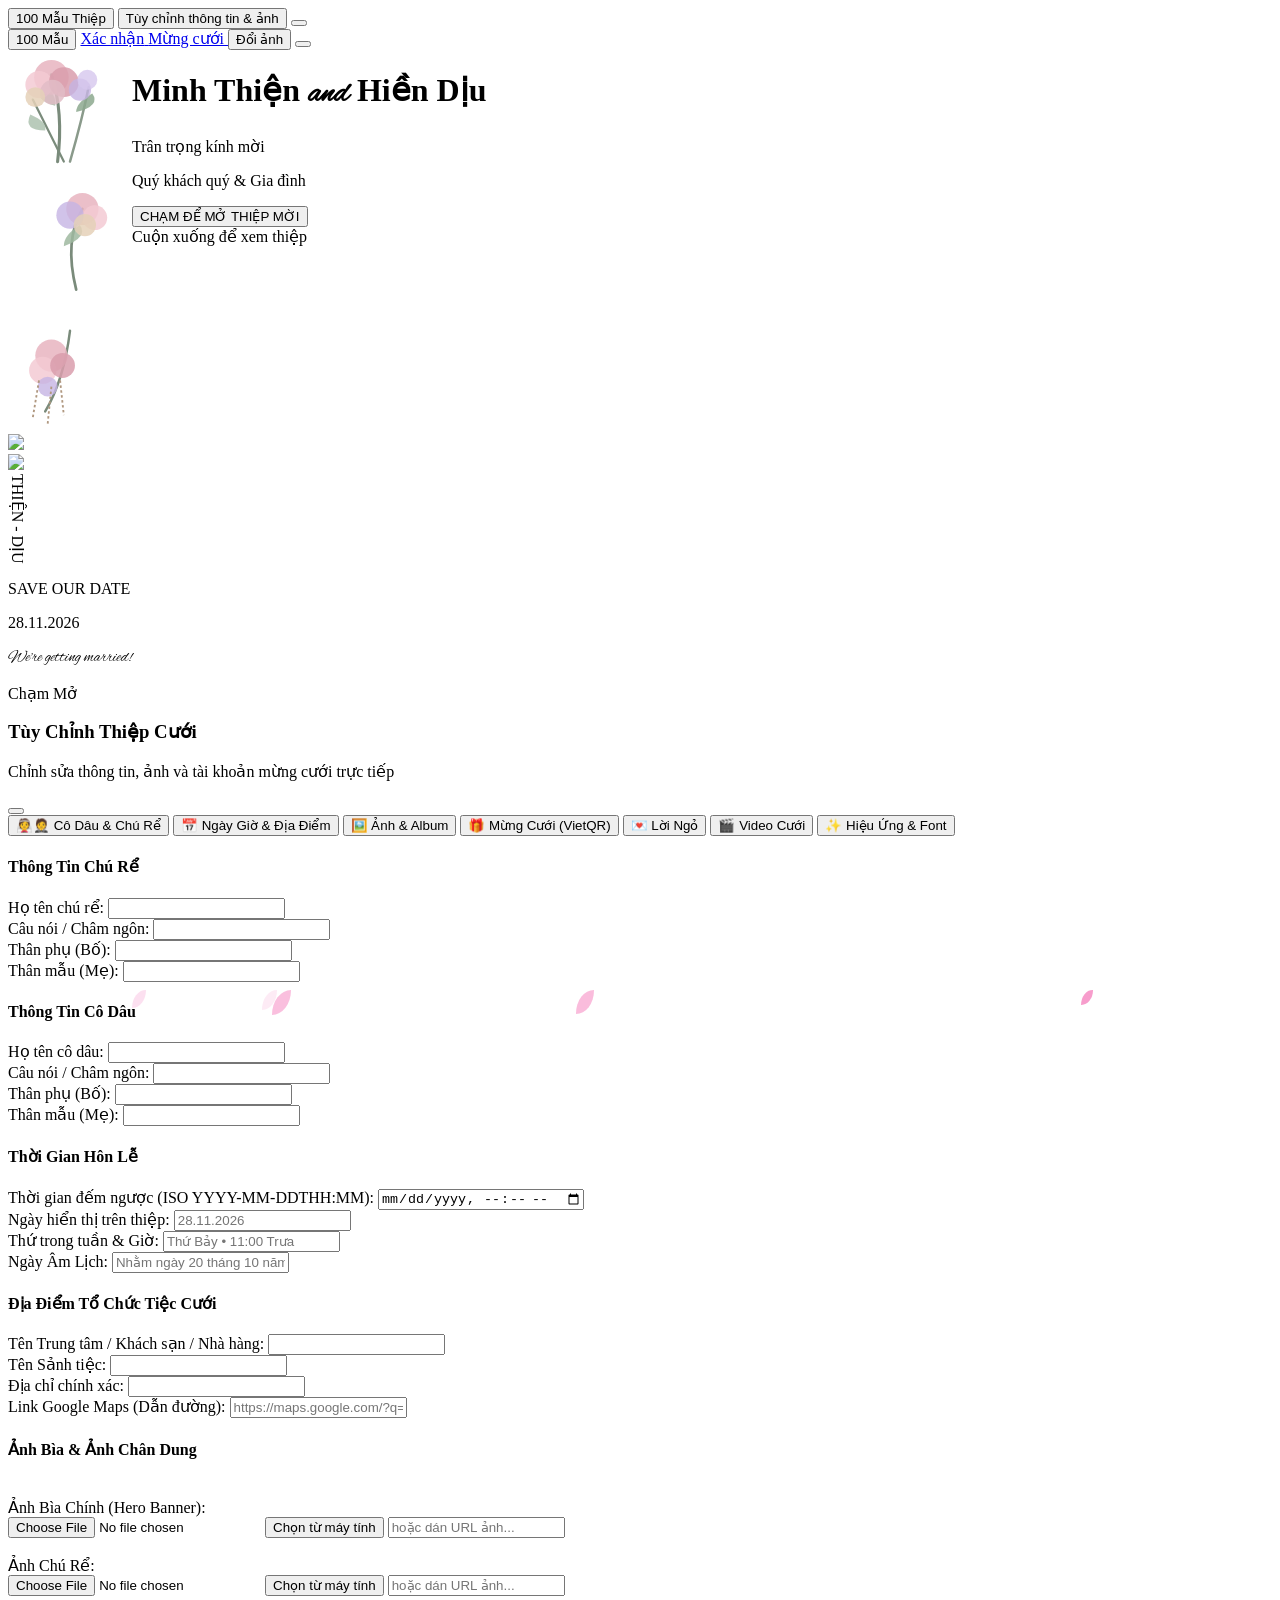
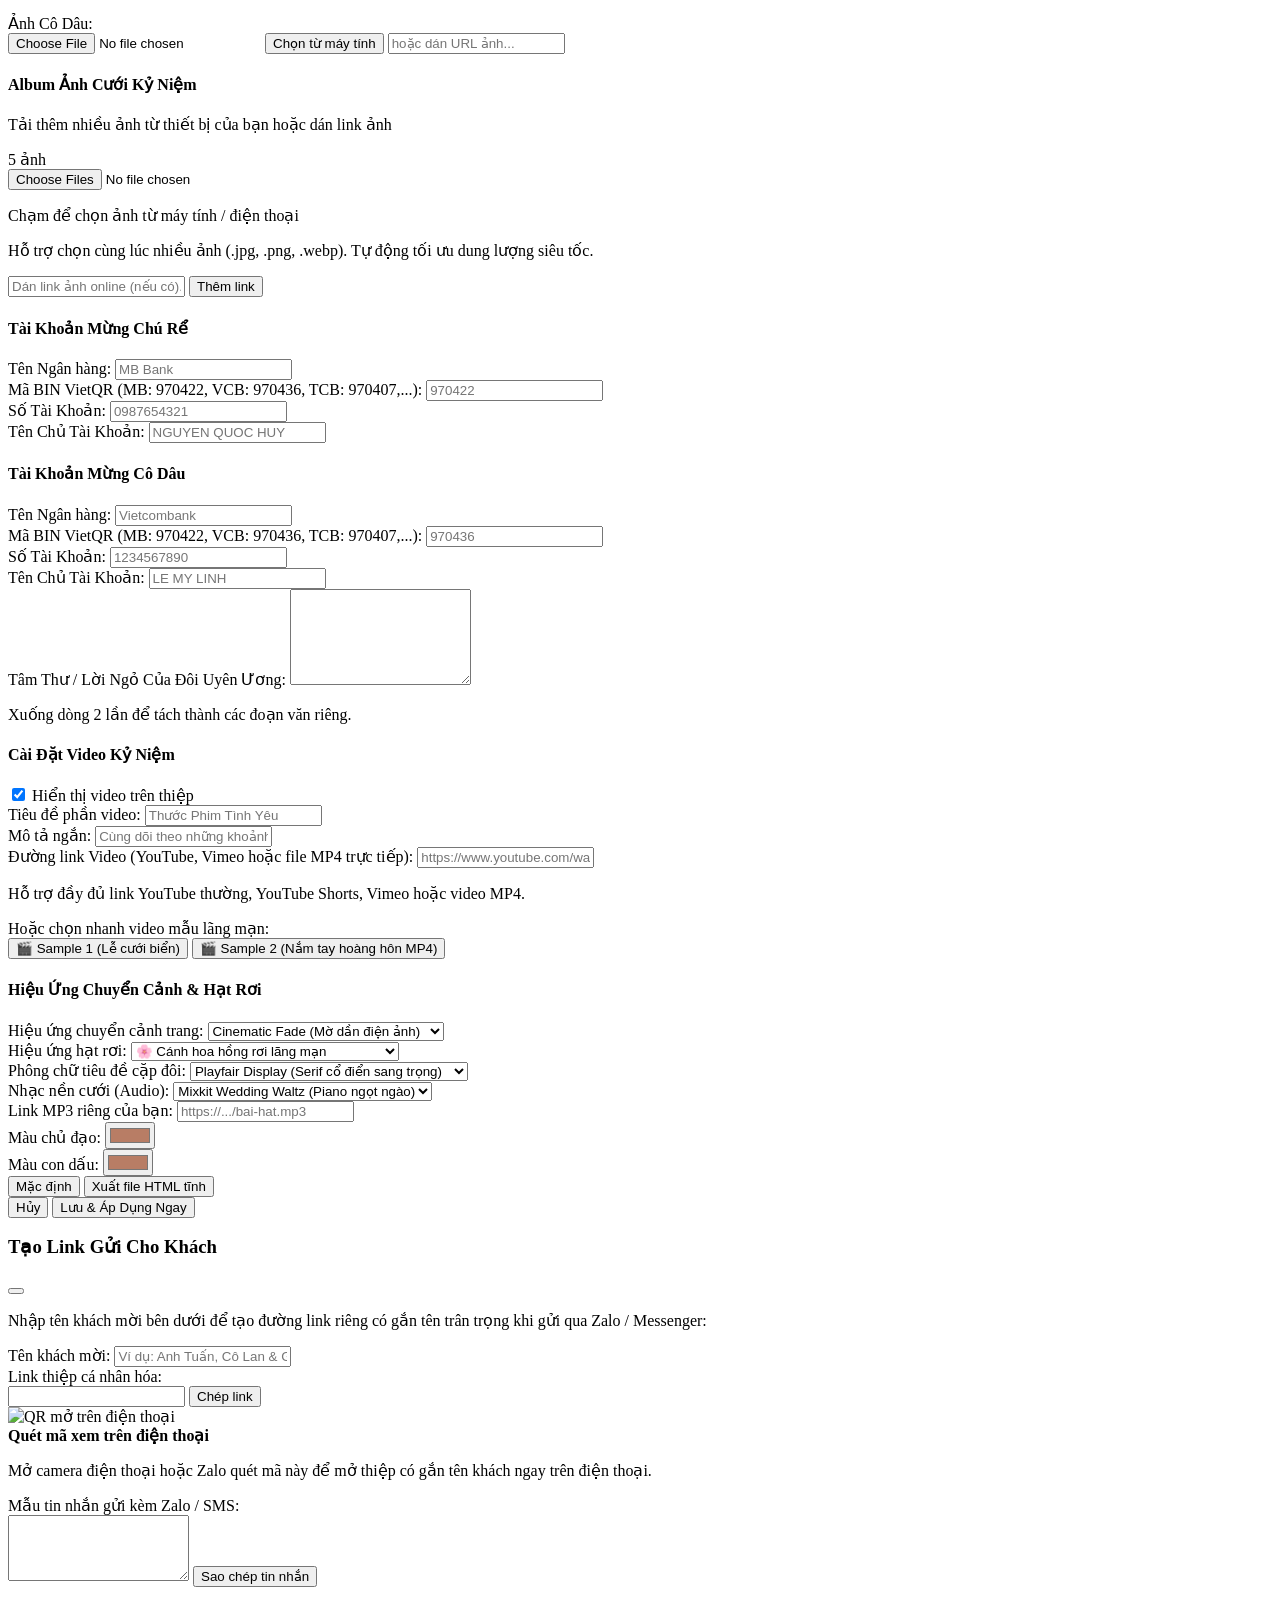
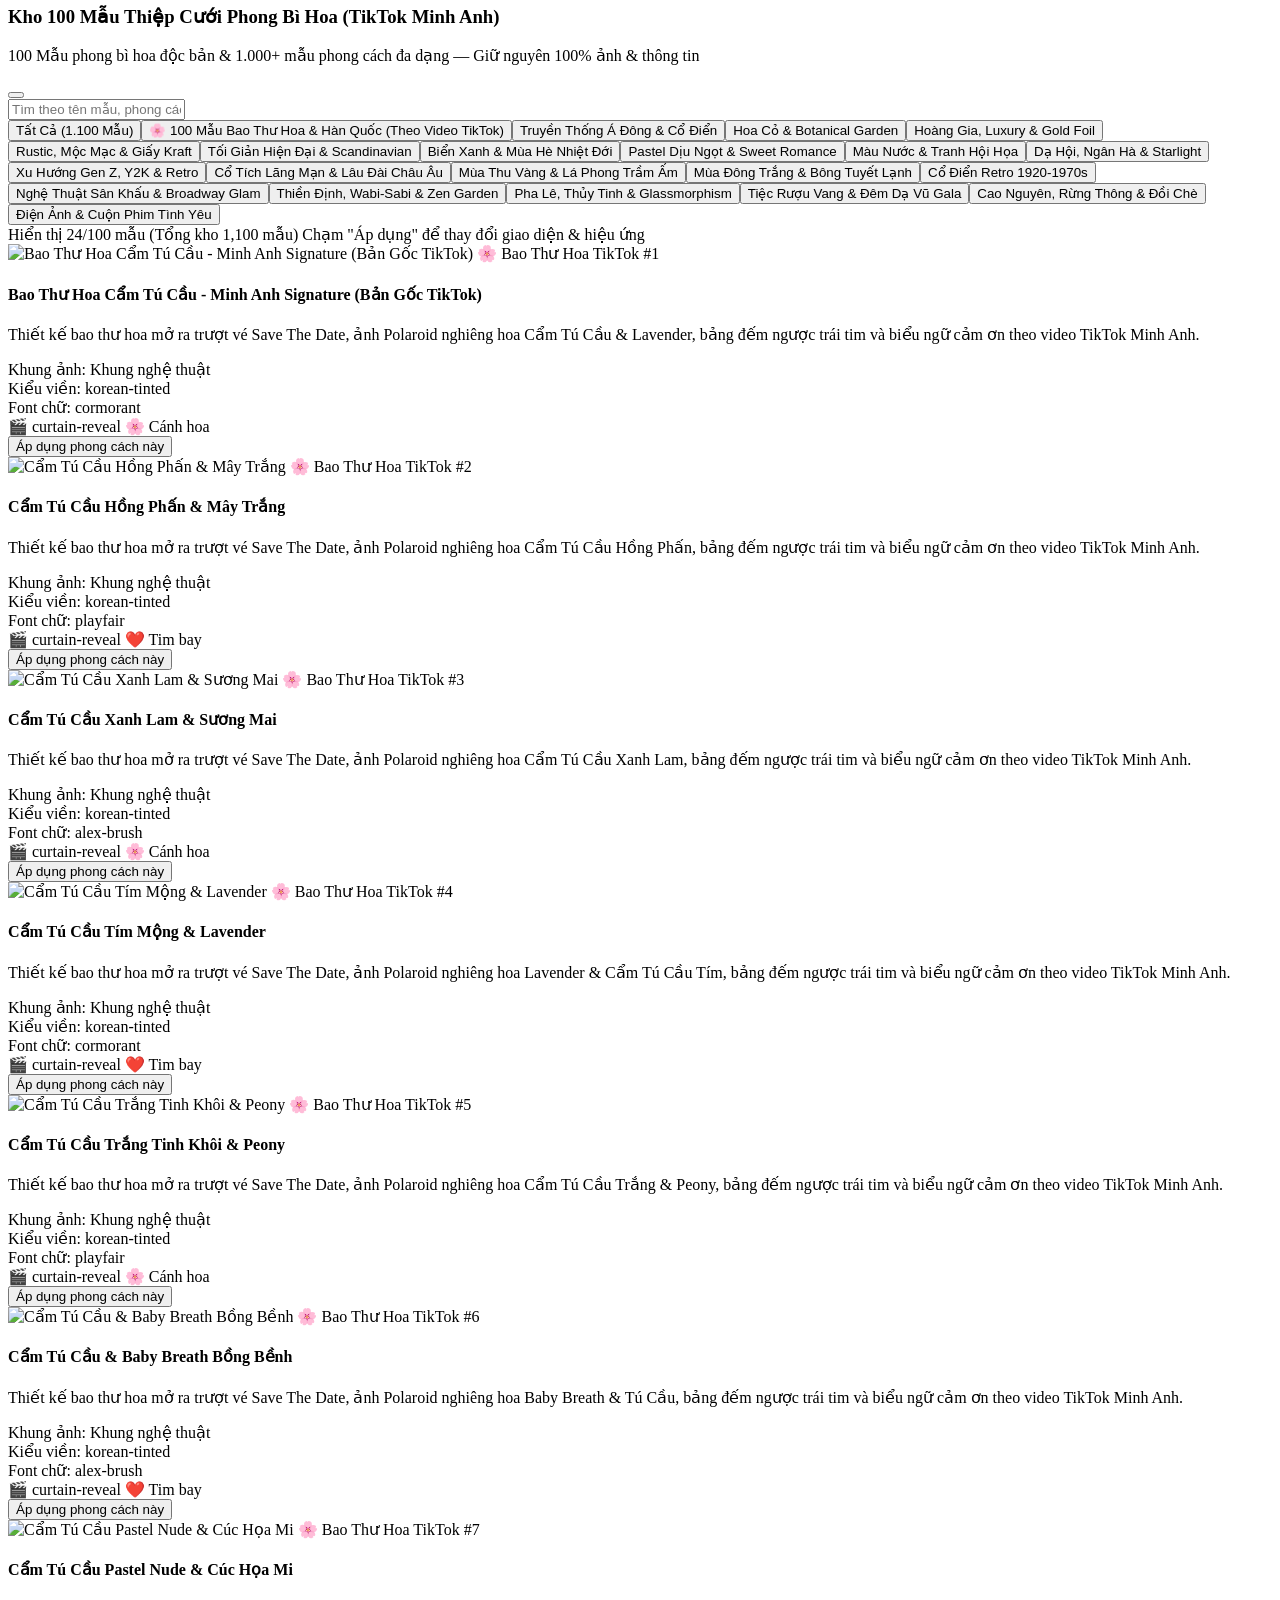
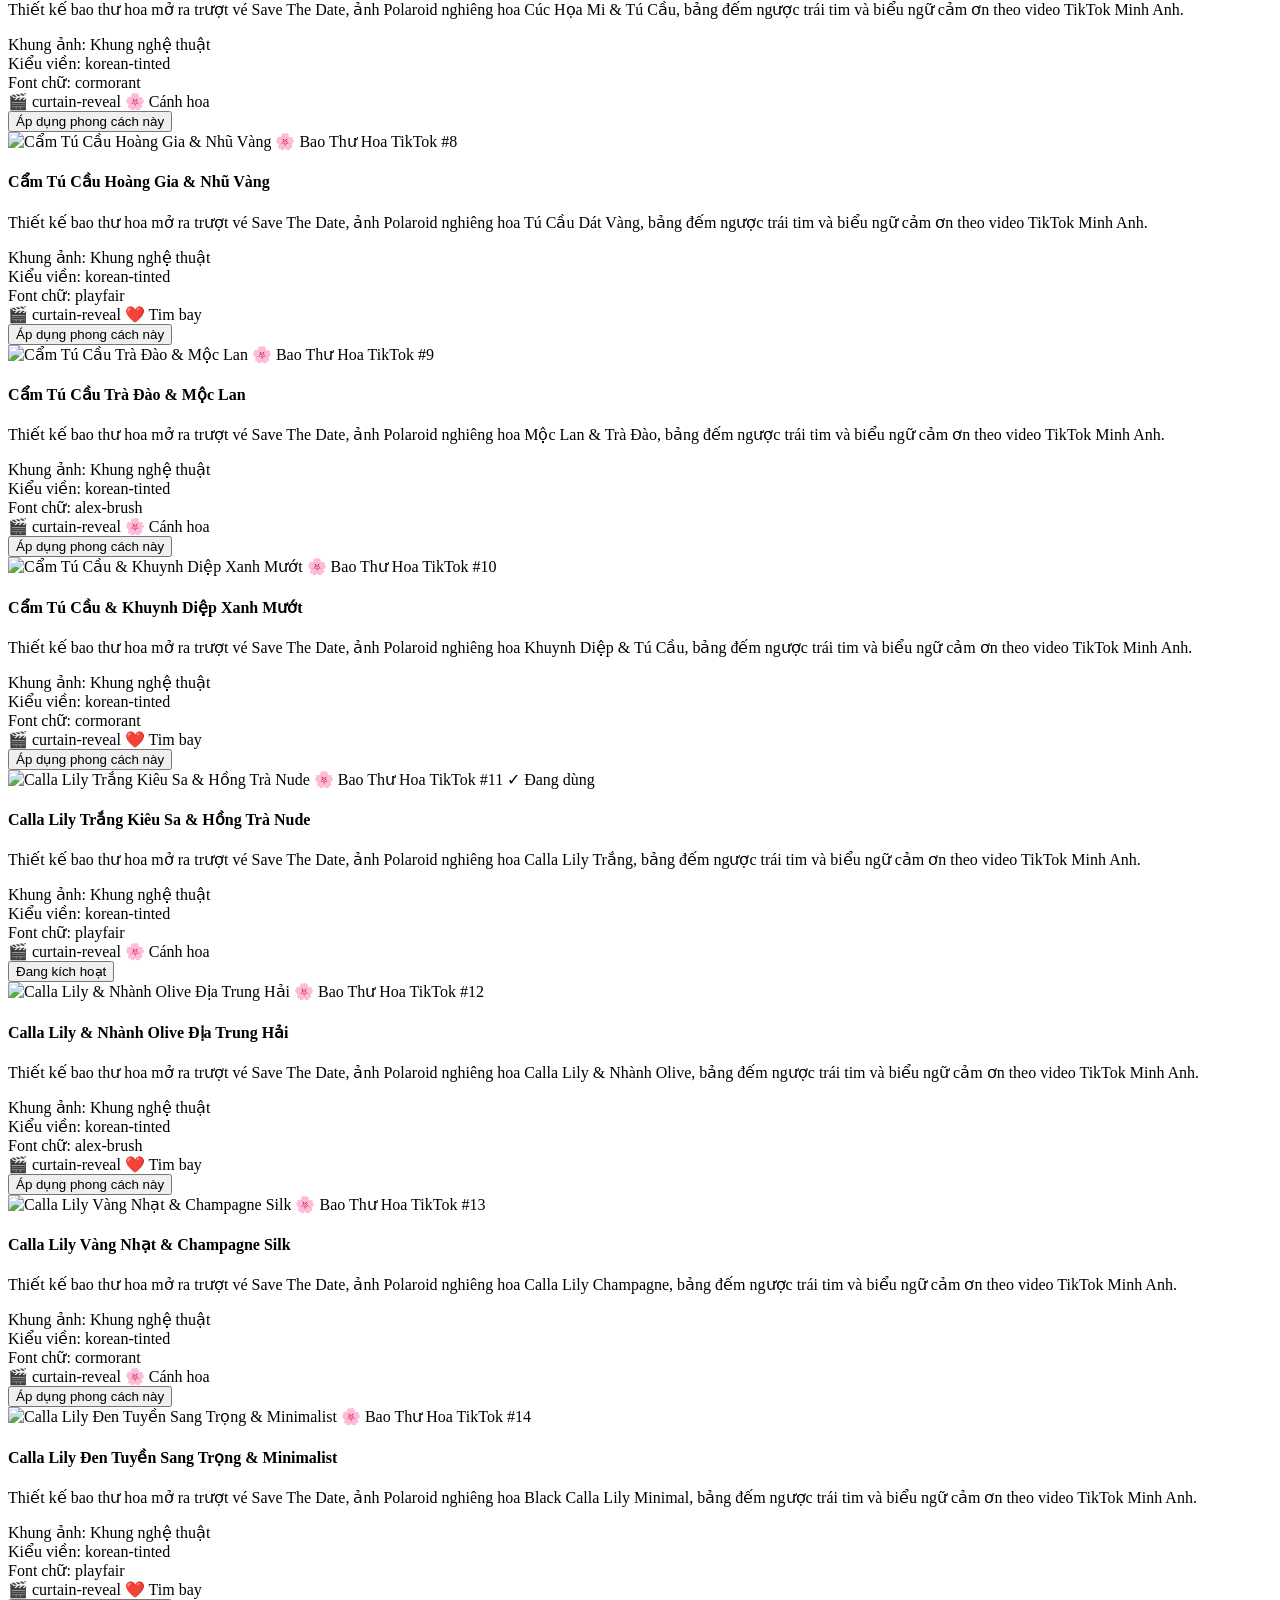
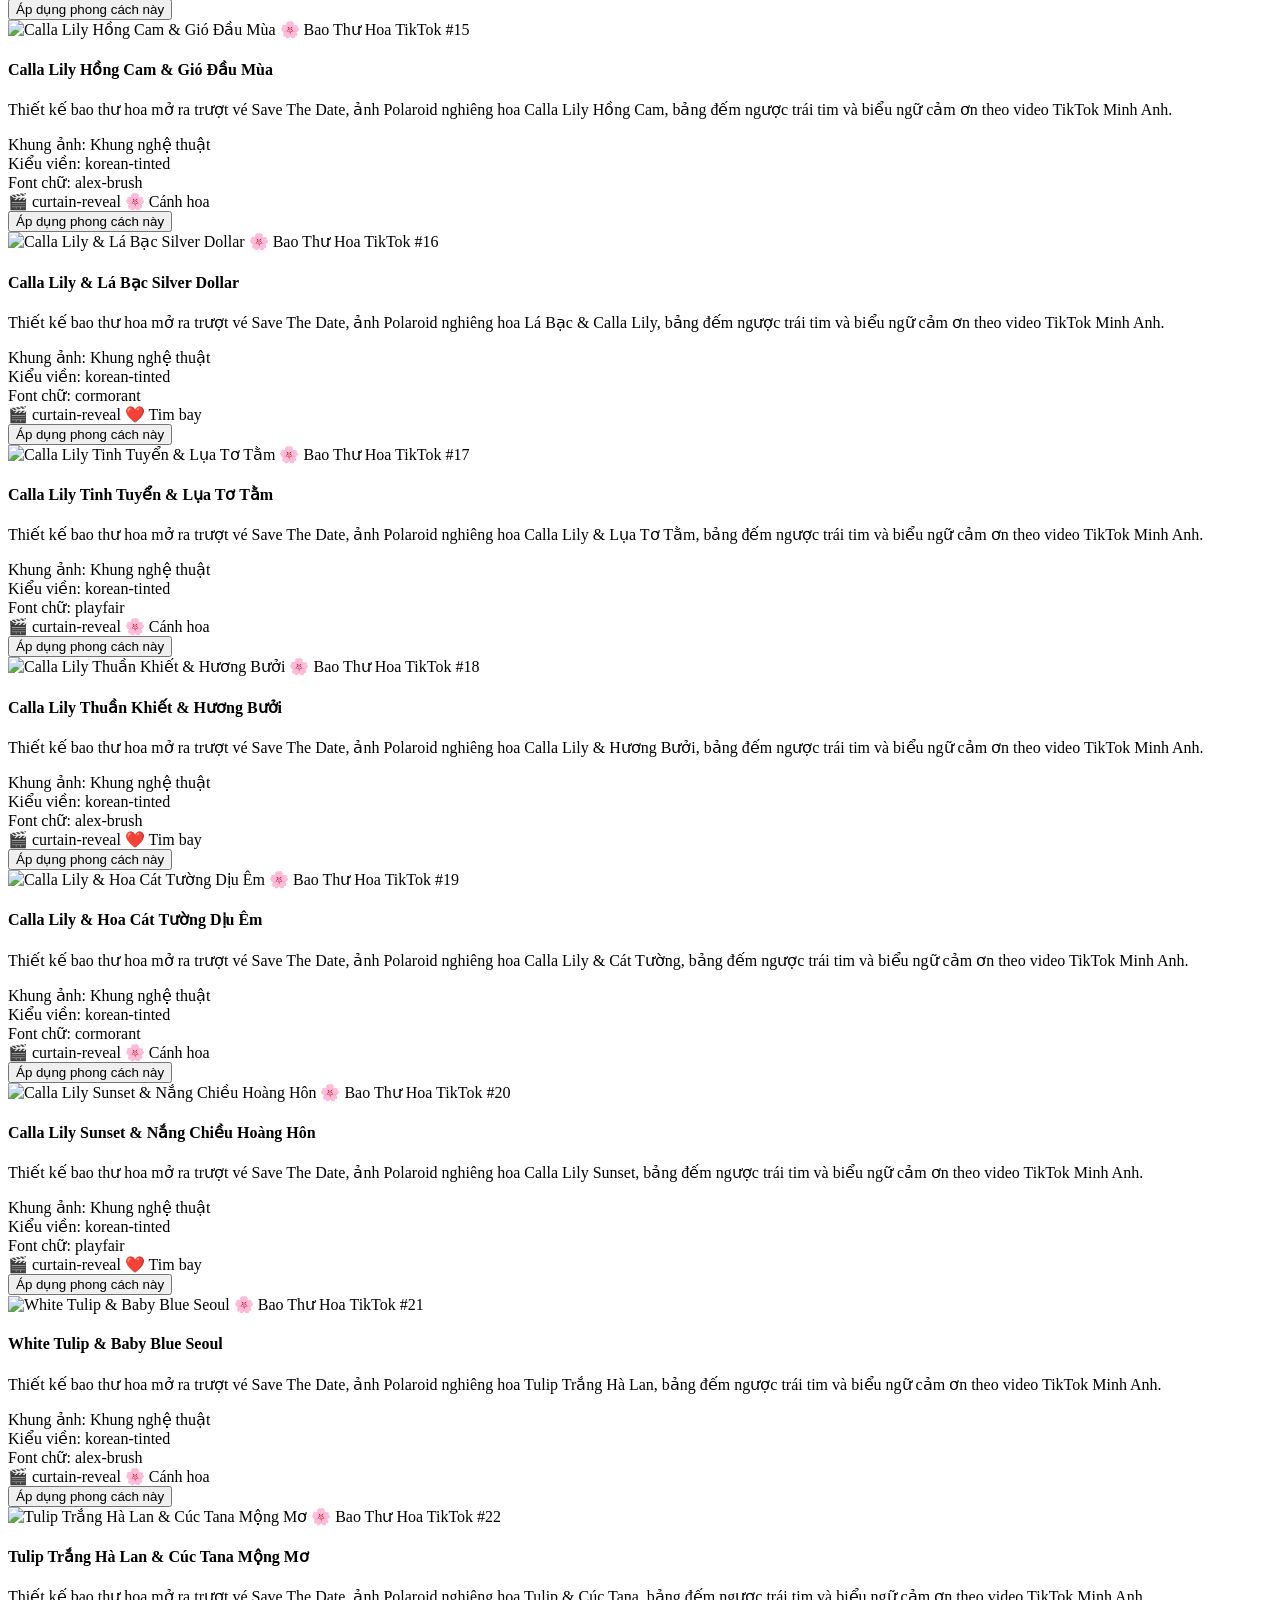
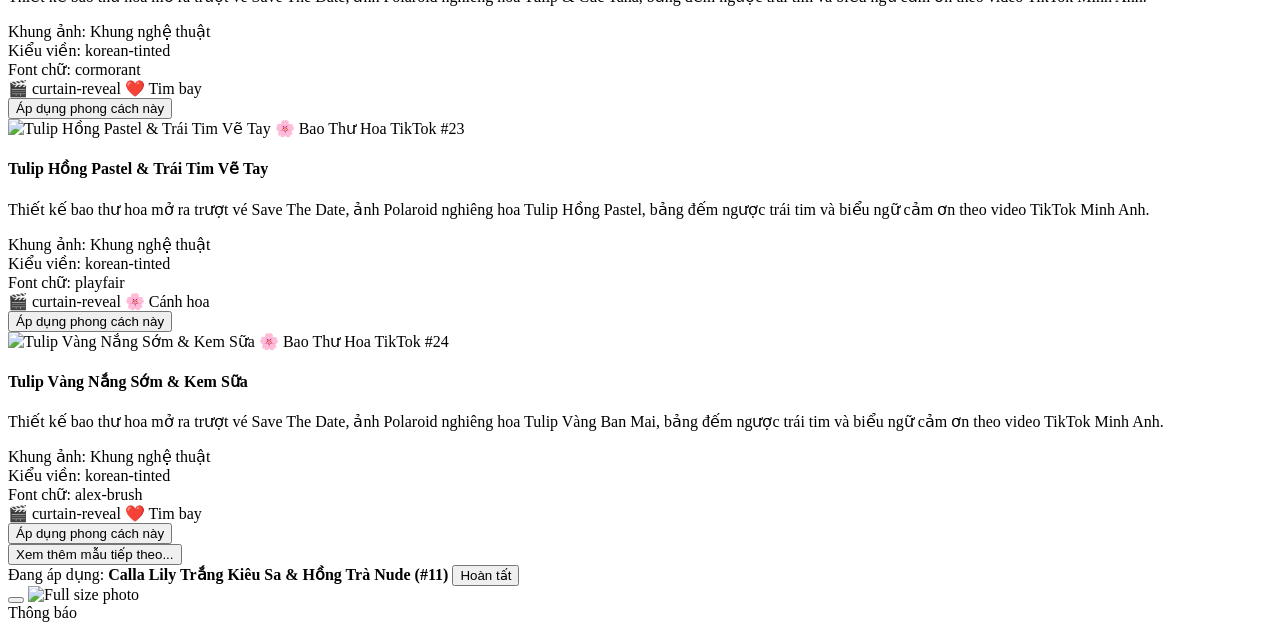
==== commit d5f90ac4: "feat: trang mo phong bi doc lap 100dvh, bung ra noi dung day du khi mo, nut 100 mau thiep" ====
--- a/index.html
+++ b/index.html
@@ -60,11 +60,11 @@
   <!-- ==================== HIỆU ỨNG CÁNH HOA RƠI ==================== -->
   <div id="petals-container" class="fixed inset-0 pointer-events-none z-30 overflow-hidden"></div>
 
-  <!-- ==================== NÚT BẬT KHO 1.000 MẪU THIỆP & TÙY CHỈNH GÓC TRÊN ==================== -->
+  <!-- ==================== NÚT BẬT KHO 100 MẪU THIỆP & TÙY CHỈNH GÓC TRÊN ==================== -->
   <button onclick="openTemplateModal()" 
           class="fixed top-4 left-4 z-40 px-3.5 py-2 rounded-full bg-white/90 backdrop-blur-md border border-wedding-accent/40 text-wedding-dark shadow-xl text-xs font-semibold hover:bg-stone-900 hover:text-white transition-all flex items-center gap-1.5 active:scale-95 group">
     <i data-lucide="palette" class="w-4 h-4 text-wedding-accent group-hover:text-white transition"></i>
-    <span>1.000 Mẫu Thiệp</span>
+    <span id="btn-top-template-text">100 Mẫu Thiệp</span>
   </button>
 
   <button onclick="openConfigModal()" 
@@ -72,44 +72,6 @@
     <i data-lucide="sliders" class="w-4 h-4 text-wedding-accent group-hover:text-white transition"></i>
     <span>Tùy chỉnh thông tin & ảnh</span>
   </button>
-
-  <!-- ==================== PHẦN MỞ ĐẦU: BÌ THƯ MỜI CƯỚI ==================== -->
-  <div id="envelope-overlay" class="fixed inset-0 z-50 flex items-center justify-center bg-stone-900/80 backdrop-blur-md px-4 transition-all duration-700">
-    <div class="relative w-full max-w-md bg-[#FAF7F2] rounded-3xl p-8 shadow-2xl text-center border border-wedding-rose/60 overflow-hidden transform transition-all duration-500 hover:scale-[1.01]">
-      <div class="absolute -top-10 -right-10 w-36 h-36 bg-wedding-rose/30 rounded-full blur-2xl"></div>
-      <div class="absolute -bottom-10 -left-10 w-36 h-36 bg-wedding-gold/20 rounded-full blur-2xl"></div>
-      
-      <div class="relative z-10 flex flex-col items-center">
-        <div class="w-16 h-16 rounded-full bg-gradient-to-br from-wedding-gold to-wedding-accent flex items-center justify-center text-white shadow-lg shadow-wedding-gold/30 mb-4 animate-pulse">
-          <i data-lucide="heart" class="w-8 h-8 fill-white"></i>
-        </div>
-
-        <p class="text-xs uppercase tracking-[0.25em] text-wedding-accent font-semibold mb-1">Thiệp Cưới Online</p>
-        <h2 id="envelope-couple-names" class="font-script text-4xl sm:text-5xl text-wedding-dark mb-3">Quốc Huy & Mỹ Linh</h2>
-
-        <!-- Lời mời cá nhân hóa -->
-        <div class="w-full bg-white/80 border border-wedding-accent/30 rounded-2xl py-3 px-4 my-4 shadow-sm">
-          <p class="text-xs text-stone-500 uppercase tracking-wider mb-1">Trân trọng kính mời</p>
-          <p id="guest-name-preview" class="text-xl font-bold text-wedding-accent font-serif">Quý khách quý & Gia đình</p>
-        </div>
-
-        <p class="text-stone-600 text-sm italic mb-6 leading-relaxed">
-          "Hôn lễ của chúng mình sẽ trọn vẹn hơn khi có sự hiện diện và chúc phúc từ bạn."
-        </p>
-
-        <!-- Nút bấm mở thiệp -->
-        <button id="open-envelope-btn" class="w-full py-3.5 px-6 rounded-full bg-gradient-to-r from-wedding-accent to-stone-700 text-white font-medium text-base tracking-wide shadow-lg shadow-wedding-accent/30 hover:opacity-95 active:scale-95 transition-all flex items-center justify-center gap-2 group">
-          <span>Chạm Để Mở Thiệp Mời</span>
-          <i data-lucide="mail-open" class="w-5 h-5 group-hover:translate-x-1 transition-transform"></i>
-        </button>
-
-        <p class="text-[11px] text-stone-400 mt-4 flex items-center gap-1">
-          <i data-lucide="volume-2" class="w-3.5 h-3.5"></i>
-          Chạm để mở thiệp cùng giai điệu tình yêu
-        </p>
-      </div>
-    </div>
-  </div>
 
   <!-- ==================== FLOATING MUSIC BUTTON ==================== -->
   <button id="music-btn" class="fixed bottom-6 right-6 z-40 w-12 h-12 rounded-full bg-white/90 backdrop-blur border border-wedding-accent/40 shadow-xl flex items-center justify-center text-wedding-accent hover:scale-110 active:scale-95 transition-all duration-300" title="Bật/Tắt nhạc nền">
@@ -121,11 +83,11 @@
     <source src="https://assets.mixkit.co/music/preview/mixkit-wedding-waltz-102.mp3" type="audio/mp3">
   </audio>
 
-  <!-- ==================== FLOATING BOTTOM TOOLBAR ==================== -->
-  <div class="fixed bottom-6 left-1/2 -translate-x-1/2 z-40 flex items-center gap-1.5 sm:gap-2 bg-white/95 backdrop-blur-md border border-wedding-accent/20 px-3 py-1.5 rounded-full shadow-2xl max-w-[96vw]">
-    <button onclick="openTemplateModal()" class="flex items-center gap-1 px-3 py-1.5 text-xs font-semibold rounded-full bg-gradient-to-r from-wedding-accent to-stone-800 text-white shadow-sm hover:opacity-95 transition" title="Chọn mẫu trong 1.000 mẫu thiệp">
+  <!-- ==================== FLOATING BOTTOM TOOLBAR (CHỈ HIỆN KHI ĐÃ MỞ PHONG BÌ) ==================== -->
+  <div id="floating-bottom-toolbar" class="fixed bottom-6 left-1/2 -translate-x-1/2 z-40 flex items-center gap-1.5 sm:gap-2 bg-white/95 backdrop-blur-md border border-wedding-accent/20 px-3 py-1.5 rounded-full shadow-2xl max-w-[96vw] hidden transition-all duration-500">
+    <button onclick="openTemplateModal()" class="flex items-center gap-1 px-3 py-1.5 text-xs font-semibold rounded-full bg-gradient-to-r from-wedding-accent to-stone-800 text-white shadow-sm hover:opacity-95 transition" title="Chọn mẫu trong 100 mẫu thiệp">
       <i data-lucide="palette" class="w-3.5 h-3.5"></i>
-      <span>1.000 Mẫu</span>
+      <span id="btn-bottom-template-text">100 Mẫu</span>
     </button>
     <a href="#rsvp" class="flex items-center gap-1.5 px-3 py-1.5 text-xs font-semibold rounded-full bg-wedding-cream text-stone-800 hover:bg-stone-100 transition">
       <i data-lucide="check-circle-2" class="w-3.5 h-3.5 text-wedding-accent"></i>
@@ -147,8 +109,8 @@
   <!-- ==================== MAIN INVITATION WRAPPER ==================== -->
   <div id="main-invitation-wrapper" class="max-w-xl mx-auto min-h-screen bg-wedding-cream shadow-2xl relative pb-28 border-x border-stone-200/40 transition-all duration-500">
 
-    <!-- HERO SECTION -->
-    <header id="main-hero-header" class="relative min-h-[92vh] flex flex-col justify-between text-center px-6 pt-12 pb-16 overflow-hidden">
+    <!-- HERO SECTION: TRANG MỞ PHONG BÌ ĐỘC LẬP 100DVH -->
+    <header id="main-hero-header" class="relative h-[100dvh] min-h-[100dvh] max-h-[100dvh] flex flex-col justify-between items-center text-center px-4 pt-14 pb-6 overflow-hidden transition-all duration-700">
       <!-- Background Image with Gradient Overlay (Chỉ dùng cho các theme cổ điển) -->
       <div id="classic-hero-bg" class="absolute inset-0 z-0">
         <img id="hero-img" 
@@ -159,8 +121,9 @@
       </div>
 
       <!-- KOREAN ENVELOPE HERO (DÀNH CHO 100 MẪU PHONG CÁCH TIKTOK MINH ANH) -->
-      <div id="korean-envelope-hero" class="relative z-10 w-full max-w-sm mx-auto my-auto pt-4 pb-2 hidden">
-        <div class="relative w-full aspect-[4/3] max-w-[340px] mx-auto">
+      <div id="korean-envelope-hero" class="relative z-10 w-full max-w-sm mx-auto my-auto flex flex-col items-center justify-center hidden">
+        <!-- Envelope Container with Corner Bouquets -->
+        <div class="relative w-full aspect-[4/3] max-w-[320px] sm:max-w-[340px] mx-auto my-1">
           <!-- Bouquet Top Left -->
           <div class="absolute -top-10 -left-6 w-24 h-24 z-30 pointer-events-none drop-shadow-md">
             <svg viewBox="0 0 100 100" class="w-full h-full">
@@ -207,20 +170,20 @@
           </div>
 
           <!-- THE INTERACTIVE SLIDING ENVELOPE -->
-          <div id="korean-envelope-box" class="relative w-full h-full rounded-2xl shadow-2xl overflow-hidden cursor-pointer" onclick="toggleKoreanEnvelope()">
+          <div id="korean-envelope-box" class="relative w-full h-full rounded-2xl shadow-2xl cursor-pointer" onclick="handleEnvelopeBoxClick()">
             <!-- Envelope Interior / Back Flap -->
-            <div id="korean-envelope-bg" class="absolute inset-0 bg-[#F4D2D8] border border-stone-200/40"></div>
+            <div id="korean-envelope-bg" class="absolute inset-0 bg-[#F4D2D8] border border-stone-200/40 rounded-2xl"></div>
             
             <!-- Sliding Cards Container (Polaroids & Ticket) -->
-            <div id="korean-cards-slider" class="absolute inset-x-0 bottom-4 flex justify-center items-end transform -translate-y-4 transition-transform duration-700 ease-out z-10 pointer-events-none">
-              <!-- Polaroid Groom & Bride Left (tilted -7deg) -->
+            <div id="korean-cards-slider" class="absolute inset-x-0 bottom-4 flex justify-center items-end transform translate-y-0 transition-transform duration-700 ease-out z-10 pointer-events-none">
+              <!-- Polaroid Groom Left (tilted -6deg) -->
               <div class="w-28 bg-white p-1.5 pb-5 shadow-lg rounded-sm transform -rotate-6 -mr-4 border border-stone-200/50">
                 <div class="aspect-[3/4] bg-stone-100 overflow-hidden">
                   <img id="korean-polaroid-img-1" src="https://images.unsplash.com/photo-1519741497674-611481863552?auto=format&fit=crop&w=400&q=80" class="w-full h-full object-cover">
                 </div>
               </div>
 
-              <!-- Polaroid Bride & Groom Right (tilted +6deg) -->
+              <!-- Polaroid Bride Right (tilted +6deg) -->
               <div class="w-28 bg-white p-1.5 pb-5 shadow-lg rounded-sm transform rotate-6 -ml-4 border border-stone-200/50">
                 <div class="aspect-[3/4] bg-stone-100 overflow-hidden">
                   <img id="korean-polaroid-img-2" src="https://images.unsplash.com/photo-1583939003579-730e3918a45a?auto=format&fit=crop&w=400&q=80" class="w-full h-full object-cover">
@@ -245,20 +208,49 @@
             </div>
 
             <!-- Envelope Front Pocket (V-shaped flap covering bottom half) -->
-            <div class="absolute inset-x-0 bottom-0 h-44 bg-[#F8DCE2] border-t border-white/50 shadow-inner z-20" style="clip-path: polygon(0 40%, 50% 0, 100% 40%, 100% 100%, 0 100%);"></div>
-          </div>
-        </div>
-
-        <!-- Names Below Envelope -->
-        <div class="text-center mt-6 space-y-1">
-          <h1 class="font-serif tracking-widest uppercase text-lg sm:text-xl font-bold text-stone-800">
+            <div id="korean-front-pocket" class="absolute inset-x-0 bottom-0 h-44 bg-[#F8DCE2] border-t border-white/50 shadow-inner z-20 rounded-b-2xl pointer-events-none" style="clip-path: polygon(0 40%, 50% 0, 100% 40%, 100% 100%, 0 100%);"></div>
+
+            <!-- Envelope Top Flap (3D Flip Animation) -->
+            <div id="korean-envelope-top-flap" class="envelope-top-flap absolute inset-x-0 top-0 h-[52%] z-25 pointer-events-none">
+              <div id="korean-top-flap-bg" class="w-full h-full bg-[#EABFC9] shadow-md border-b border-white/30 rounded-t-2xl" style="clip-path: polygon(0 0, 100% 0, 50% 100%);"></div>
+            </div>
+
+            <!-- Wax Seal Con Dấu Sáp -->
+            <div id="korean-wax-seal" class="absolute left-1/2 top-[50%] -translate-x-1/2 -translate-y-1/2 z-30 transition-all duration-500 hover:scale-110 active:scale-95 cursor-pointer">
+              <div class="wax-seal-badge w-11 h-11 rounded-full bg-gradient-to-br from-rose-600 to-amber-700 text-white shadow-xl shadow-rose-900/40 flex items-center justify-center border-2 border-white/90 animate-pulse">
+                <i data-lucide="heart" class="w-5 h-5 fill-white text-white"></i>
+              </div>
+              <span class="absolute -bottom-4 left-1/2 -translate-x-1/2 whitespace-nowrap px-2 py-0.5 rounded-full bg-stone-900/80 text-white text-[8px] uppercase tracking-wider font-medium shadow">
+                Chạm Mở
+              </span>
+            </div>
+          </div>
+        </div>
+
+        <!-- Names & Invitation Info Below Envelope -->
+        <div class="text-center mt-2 space-y-1.5 w-full">
+          <h1 class="font-serif tracking-widest uppercase text-base sm:text-lg font-bold text-stone-800">
             <span id="korean-hero-groom">HỮU QUỐC</span> 
             <span class="font-script lowercase text-2xl font-normal text-rose-500 mx-1">and</span> 
             <span id="korean-hero-bride">MINH ANH</span>
           </h1>
-          <!-- Bouncing Scroll Chevron -->
-          <div class="pt-4 flex justify-center text-stone-400 animate-bounce cursor-pointer" onclick="document.getElementById('korean-date-quote-block').scrollIntoView({behavior:'smooth'})">
-            <svg class="w-6 h-6 stroke-stone-500" fill="none" viewBox="0 0 24 24">
+
+          <!-- Guest Greeting Card on Envelope Screen -->
+          <div class="bg-white/90 backdrop-blur-sm border border-stone-200/80 rounded-2xl py-2 px-4 shadow-sm max-w-xs mx-auto">
+            <p class="text-[9px] uppercase tracking-wider text-stone-500 font-semibold mb-0.5">Trân trọng kính mời</p>
+            <p id="guest-name-preview" class="text-sm sm:text-base font-bold text-stone-900 font-serif">Quý khách quý & Gia đình</p>
+          </div>
+
+          <!-- Nút Chạm Để Mở Thiệp Mời -->
+          <button id="btn-open-envelope" onclick="openEnvelopeAndReveal()" class="mt-2 px-6 py-2.5 rounded-full bg-stone-900 text-white font-medium text-xs tracking-wider shadow-xl hover:bg-stone-800 active:scale-95 transition-all flex items-center justify-center gap-2 mx-auto group">
+            <span>CHẠM ĐỂ MỞ THIỆP MỜI</span>
+            <i data-lucide="mail-open" class="w-4 h-4 text-rose-300 group-hover:translate-x-0.5 transition-transform"></i>
+          </button>
+
+          <!-- Bouncing Scroll Chevron (Ẩn ban đầu, chỉ hiện sau khi mở) -->
+          <div id="korean-scroll-prompt" class="pt-2 hidden flex-col items-center justify-center text-stone-500 animate-bounce cursor-pointer" onclick="scrollToFullContent()">
+            <span class="text-[10px] uppercase tracking-widest font-sans font-medium text-stone-500">Cuộn xuống để xem thiệp</span>
+            <svg class="w-5 h-5 stroke-stone-500 mx-auto mt-0.5" fill="none" viewBox="0 0 24 24">
               <path stroke-linecap="round" stroke-linejoin="round" stroke-width="2" d="M19 14l-7 7m0 0l-7-7"></path>
             </svg>
           </div>
@@ -266,10 +258,9 @@
       </div>
 
       <!-- CLASSIC HERO ELEMENTS (Ẩn khi ở archetype korean-envelope) -->
-      <div id="classic-hero-elements" class="relative z-10 flex flex-col justify-between flex-1">
+      <div id="classic-hero-elements" class="relative z-10 flex flex-col justify-between flex-1 py-4 w-full">
         <!-- Top Text -->
         <div class="text-white space-y-2">
-          <!-- ARCHETYPE DYNAMIC EMBLEM / HEADER BADGE -->
           <div id="archetype-hero-badge" class="transition-all duration-500 mb-2"></div>
           <p class="text-xs uppercase tracking-[0.3em] font-light text-wedding-rose">Save The Date</p>
           <div class="w-12 h-[1px] bg-wedding-rose/70 mx-auto"></div>
@@ -277,7 +268,7 @@
         </div>
 
         <!-- Center Names -->
-        <div class="text-white space-y-1 my-auto py-8">
+        <div class="text-white space-y-1 my-auto py-6">
           <h2 id="hero-groom-name" class="font-script text-6xl sm:text-7xl text-white drop-shadow-md">Quốc Huy</h2>
           <div class="flex items-center justify-center gap-3 my-1">
             <div class="w-12 h-[1px] bg-wedding-gold/60"></div>
@@ -287,29 +278,37 @@
           <h2 id="hero-bride-name" class="font-script text-6xl sm:text-7xl text-white drop-shadow-md">Mỹ Linh</h2>
         </div>
 
-        <!-- Bottom Details: Date & Personalized Invitation Box -->
-        <div class="space-y-4">
+        <!-- Bottom Details: Date, Guest Card & Open Button -->
+        <div class="space-y-3">
           <!-- Badge Lời mời cá nhân -->
-          <div class="wedding-card bg-white/95 backdrop-blur-md border border-wedding-accent/30 rounded-2xl p-4 shadow-xl text-wedding-dark max-w-sm mx-auto">
-            <p class="text-xs uppercase font-medium tracking-widest text-wedding-accent mb-0.5">Trân trọng kính mời</p>
-            <h3 id="guest-name-hero" class="text-2xl font-bold font-serif text-stone-800">Quý khách quý & Gia đình</h3>
-            <p class="text-xs text-stone-500 mt-1">Tới dự bữa tiệc thân mật mừng lễ thành hôn</p>
+          <div class="wedding-card bg-white/95 backdrop-blur-md border border-wedding-accent/30 rounded-2xl p-3.5 shadow-xl text-wedding-dark max-w-sm mx-auto">
+            <p class="text-[10px] uppercase font-medium tracking-widest text-wedding-accent mb-0.5">Trân trọng kính mời</p>
+            <h3 id="guest-name-hero" class="text-xl font-bold font-serif text-stone-800">Quý khách quý & Gia đình</h3>
           </div>
 
           <!-- Big Date -->
           <div class="text-wedding-dark pt-1">
-            <div class="inline-flex items-center gap-3 text-wedding-accent text-sm font-semibold tracking-widest uppercase">
+            <div class="inline-flex items-center gap-2 sm:gap-3 text-wedding-accent text-xs sm:text-sm font-semibold tracking-widest uppercase">
               <span id="hero-day-of-week">Thứ Bảy</span>
               <span>•</span>
-              <span id="hero-date-text" class="text-2xl font-serif text-wedding-dark font-bold tracking-normal">28.11.2026</span>
+              <span id="hero-date-text" class="text-xl sm:text-2xl font-serif text-wedding-dark font-bold tracking-normal">28.11.2026</span>
               <span>•</span>
               <span id="hero-time-text">11:00 Trưa</span>
             </div>
-            <p id="hero-lunar-text" class="text-xs text-stone-500 mt-1 font-serif italic">(Nhằm ngày 20 tháng 10 năm Bính Ngọ)</p>
-          </div>
+            <p id="hero-lunar-text" class="text-[11px] text-stone-500 mt-0.5 font-serif italic">(Nhằm ngày 20 tháng 10 năm Bính Ngọ)</p>
+          </div>
+
+          <!-- Nút Chạm Mở Thiệp Cho Classic Theme -->
+          <button id="open-classic-btn" onclick="openEnvelopeAndReveal()" class="mt-2 px-6 py-2.5 rounded-full bg-stone-900/90 hover:bg-stone-900 backdrop-blur text-white font-medium text-xs tracking-wider shadow-xl active:scale-95 transition-all flex items-center justify-center gap-2 mx-auto">
+            <span>CHẠM ĐỂ MỞ THIỆP MỜI</span>
+            <i data-lucide="mail-open" class="w-4 h-4 text-rose-300"></i>
+          </button>
         </div>
       </div>
     </header>
+
+    <!-- WRAPPER NỘI DUNG ĐẦY ĐỦ CỦA THIỆP MỜI (BUNG RA SAU KHI MỞ PHONG BÌ) -->
+    <div id="invitation-full-content" class="hidden transition-all duration-700">
 
     <!-- KOREAN DATE & ROMANTIC QUOTE BLOCK (NHƯ FRAME_03 TRONG VIDEO TIKTOK) -->
     <div id="korean-date-quote-block" class="hidden text-center py-12 px-6 bg-transparent border-b border-stone-200/50">
@@ -798,6 +797,13 @@
           <a href="https://tiktok.com" target="_blank" class="px-2 py-0.5 rounded bg-stone-800 font-bold text-[10px] text-white">TikTok</a>
         </div>
       </div>
+      <!-- Replay / Reset Envelope Button -->
+      <div class="py-4 text-center bg-[#141A23]">
+        <button onclick="resetEnvelope()" class="px-5 py-2.5 rounded-full border border-stone-600 bg-stone-800/80 hover:bg-stone-700 text-stone-200 text-xs font-semibold shadow-sm transition-all inline-flex items-center gap-2 active:scale-95">
+          <i data-lucide="rotate-ccw" class="w-3.5 h-3.5 text-rose-300"></i>
+          <span>Đóng & Xem lại phong bì mời</span>
+        </button>
+      </div>
     </div>
 
     <!-- FOOTER -->
@@ -810,9 +816,17 @@
       <p class="text-[11px] text-stone-400">
         Thiệp Cưới Online © <span id="footer-couple-names">Quốc Huy & Mỹ Linh</span>
       </p>
+      <div class="pt-2">
+        <button onclick="resetEnvelope()" class="px-5 py-2.5 rounded-full border border-stone-300 bg-white/90 hover:bg-white text-stone-700 text-xs font-semibold shadow-sm transition-all inline-flex items-center gap-2 mx-auto active:scale-95">
+          <i data-lucide="rotate-ccw" class="w-3.5 h-3.5 text-stone-500"></i>
+          <span>Đóng & Xem lại phong bì mời</span>
+        </button>
+      </div>
     </footer>
 
-  </div>
+    </div> <!-- END INVITATION FULL CONTENT -->
+
+  </div> <!-- END MAIN INVITATION WRAPPER -->
 
   <!-- ==================== BẢNG TÙY CHỈNH THIỆP CƯỚI TOÀN DIỆN (MODAL) ==================== -->
   <div id="config-modal" class="fixed inset-0 z-50 flex items-center justify-center bg-black/75 backdrop-blur-md p-3 sm:p-5 hidden">
@@ -1334,8 +1348,8 @@
             <i data-lucide="palette" class="w-5 h-5"></i>
           </div>
           <div>
-            <h3 class="font-serif font-bold text-lg text-stone-900">Kho 1,000 Mẫu Thiệp Cưới Chuyên Nghiệp</h3>
-            <p class="text-[11px] text-stone-500">20 Bộ sưu tập x 50 mẫu phong cách đa dạng — Giữ nguyên 100% ảnh & thông tin</p>
+            <h3 class="font-serif font-bold text-lg text-stone-900">Kho 100 Mẫu Thiệp Cưới Phong Bì Hoa (TikTok Minh Anh)</h3>
+            <p class="text-[11px] text-stone-500">100 Mẫu phong bì hoa độc bản & 1.000+ mẫu phong cách đa dạng — Giữ nguyên 100% ảnh & thông tin</p>
           </div>
         </div>
         <button onclick="closeTemplateModal()" class="text-stone-400 hover:text-stone-800 p-1.5 rounded-full hover:bg-stone-100 transition">
--- a/style.css
+++ b/style.css
@@ -758,7 +758,7 @@
 }
 
 [data-archetype="korean-envelope"] #korean-envelope-hero {
-  display: block !important;
+  display: flex !important;
 }
 [data-archetype="korean-envelope"] #korean-date-quote-block {
   display: block !important;
@@ -780,6 +780,48 @@
 }
 [data-archetype="korean-envelope"] #korean-thankyou-block {
   display: block !important;
+}
+
+/* Khóa toàn bộ nội dung thiệp mời cho đến khi khách chạm mở phong bì */
+#invitation-full-content.hidden {
+  display: none !important;
+}
+
+/* 3D Envelope Flap (Nắp gập mở 3D phong bì) & Con dấu sáp */
+.envelope-top-flap {
+  transform-origin: top center;
+  transform-style: preserve-3d;
+  transition: transform 0.85s cubic-bezier(0.4, 0, 0.2, 1);
+  will-change: transform;
+}
+.envelope-top-flap.open {
+  transform: rotateX(180deg);
+  z-index: 5 !important;
+}
+.wax-seal-badge {
+  box-shadow: 0 4px 15px rgba(0, 0, 0, 0.25), inset 0 2px 4px rgba(255, 255, 255, 0.4);
+}
+#korean-wax-seal {
+  transition: all 0.5s cubic-bezier(0.4, 0, 0.2, 1);
+}
+#korean-wax-seal.broken {
+  opacity: 0;
+  transform: translate(-50%, -50%) scale(0.3);
+  pointer-events: none;
+}
+
+@keyframes fadeInContent {
+  0% {
+    opacity: 0;
+    transform: translateY(28px);
+  }
+  100% {
+    opacity: 1;
+    transform: translateY(0);
+  }
+}
+.animate-fade-in {
+  animation: fadeInContent 0.7s cubic-bezier(0.16, 1, 0.3, 1) forwards;
 }
 
 /* Thẻ thiệp phong cách Hàn Quốc */
